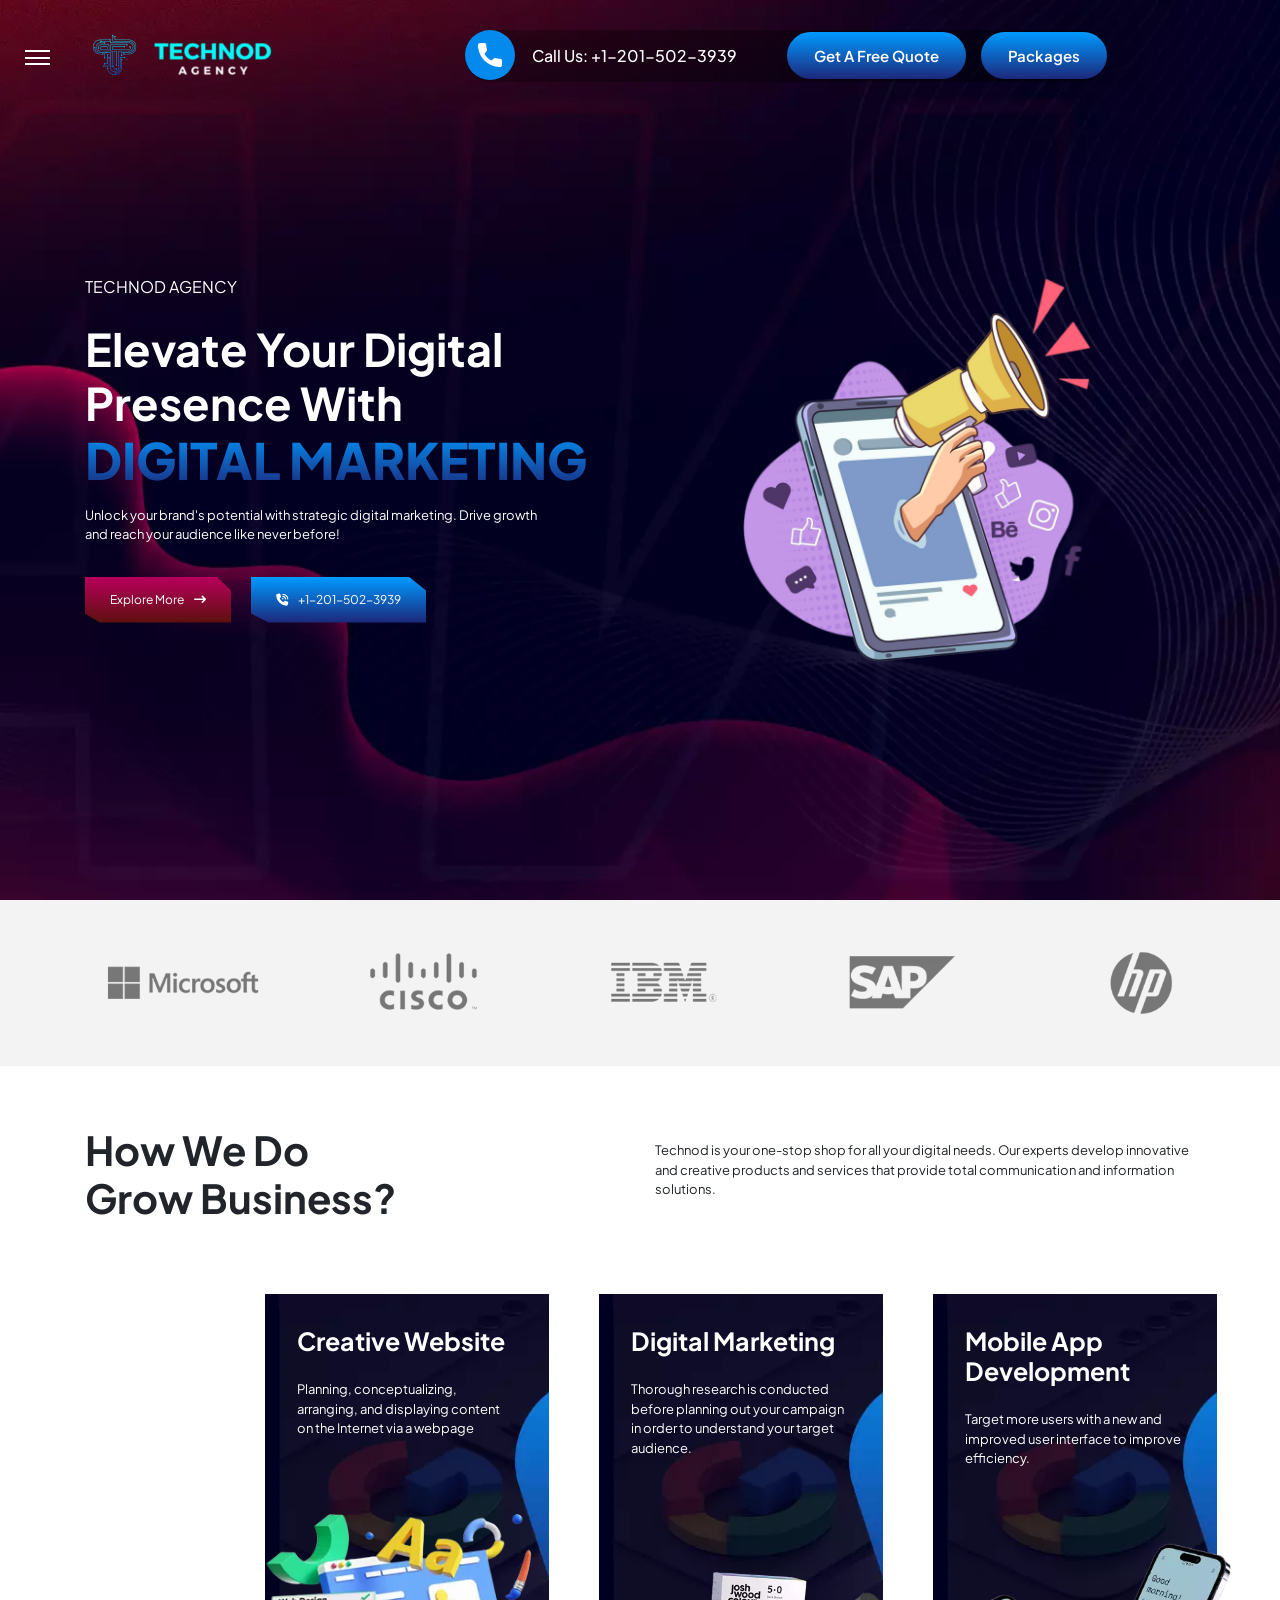
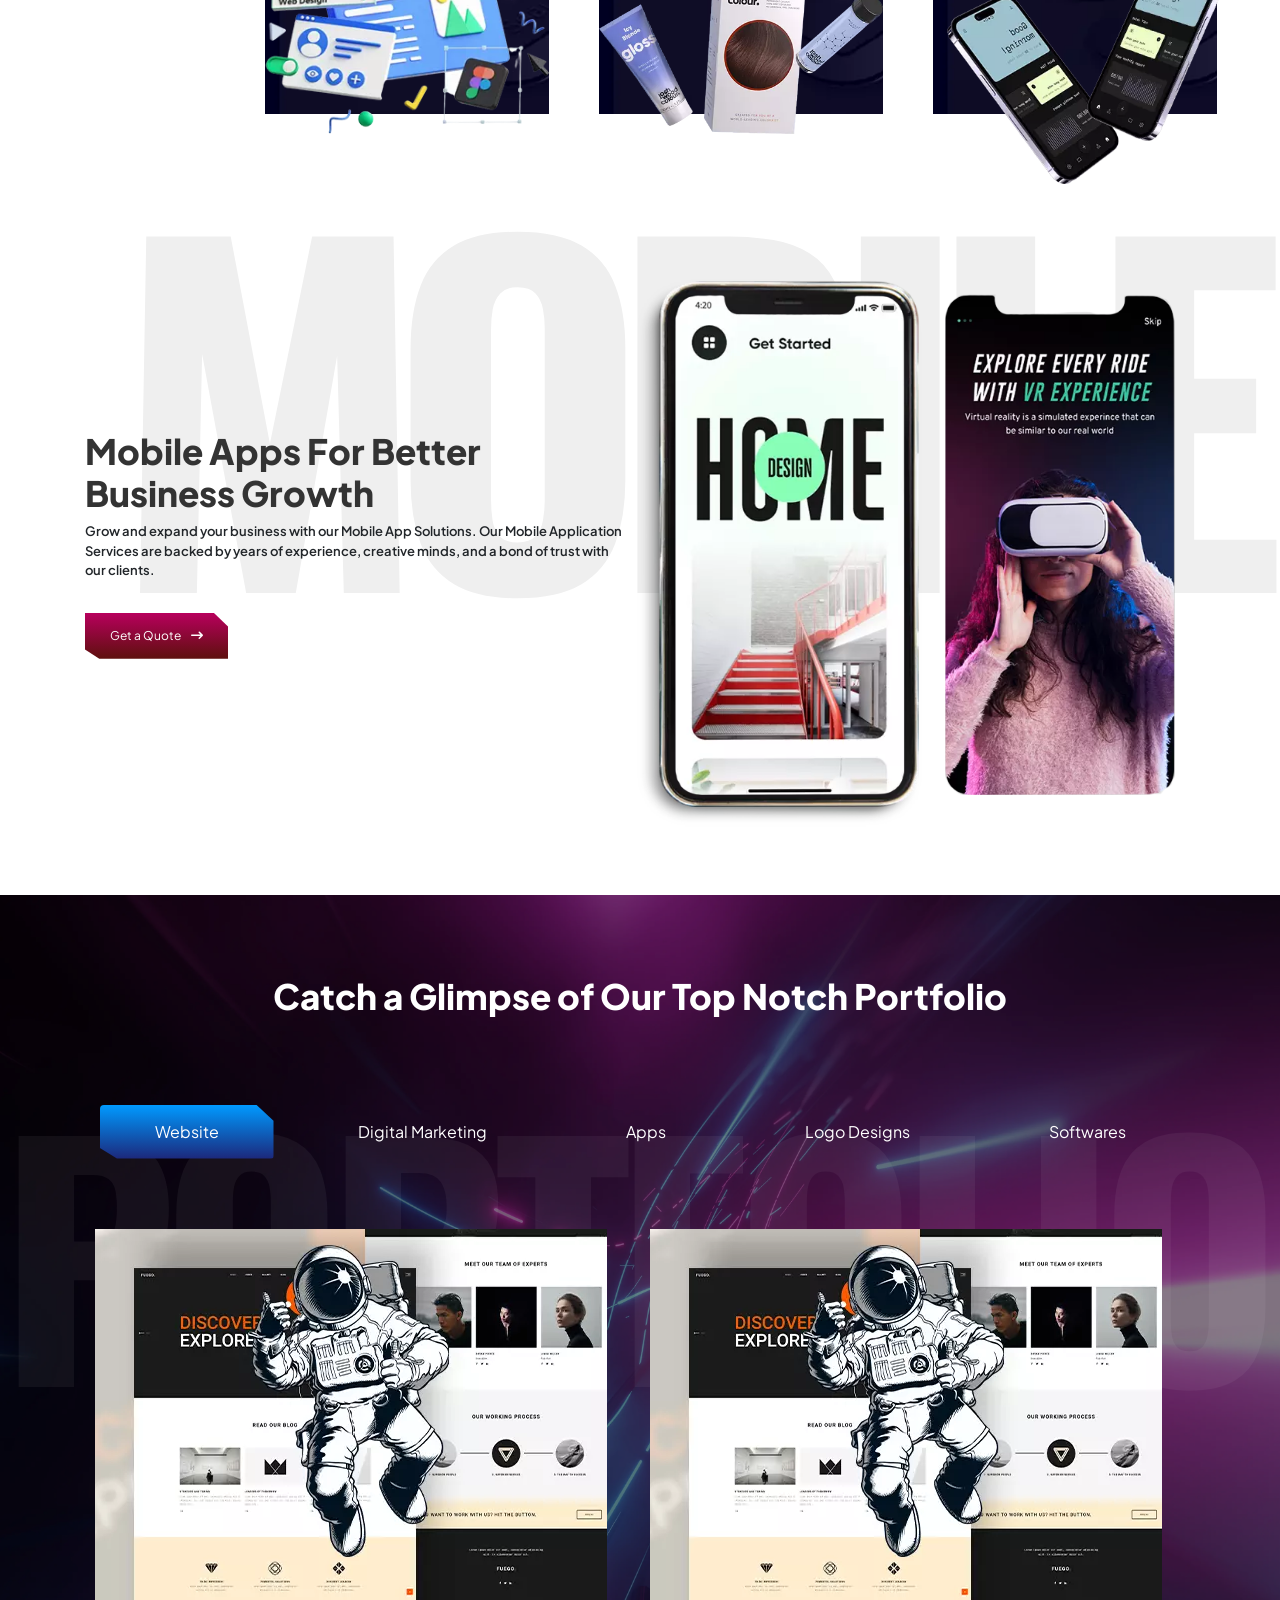
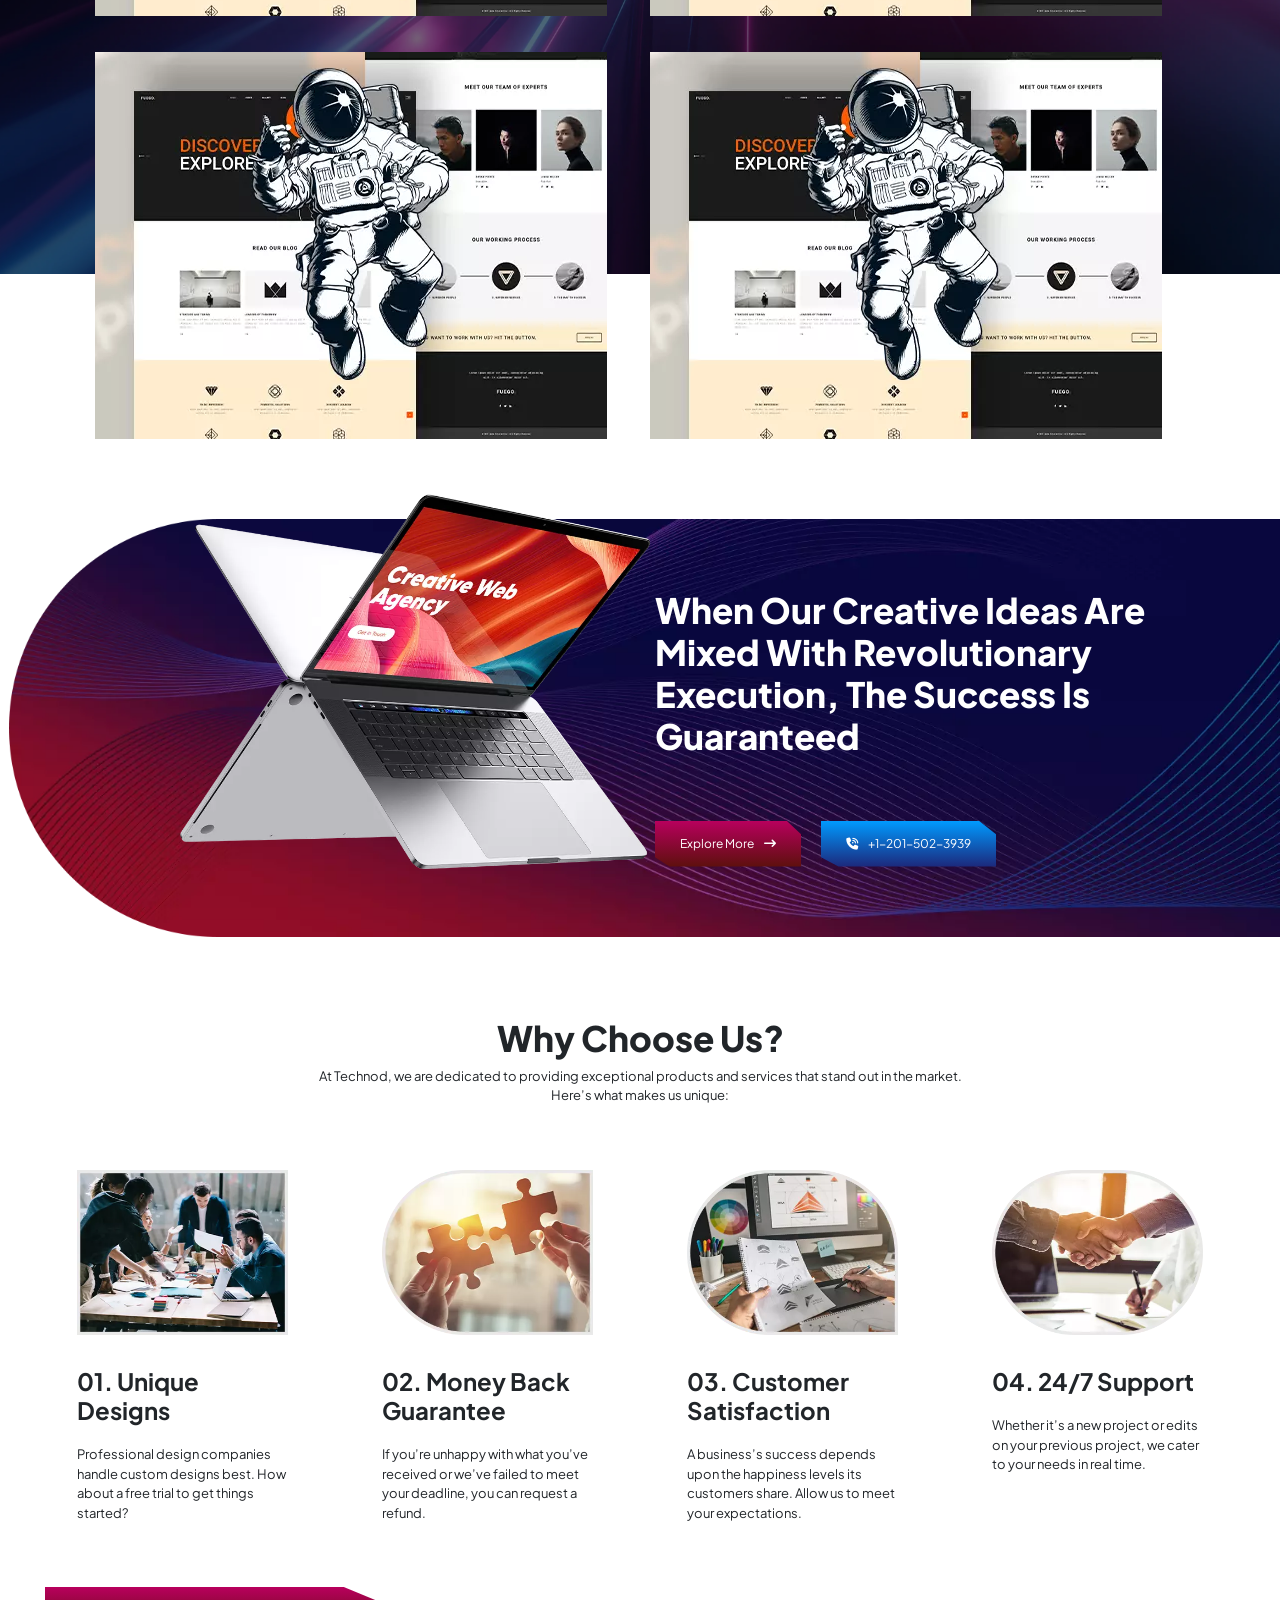
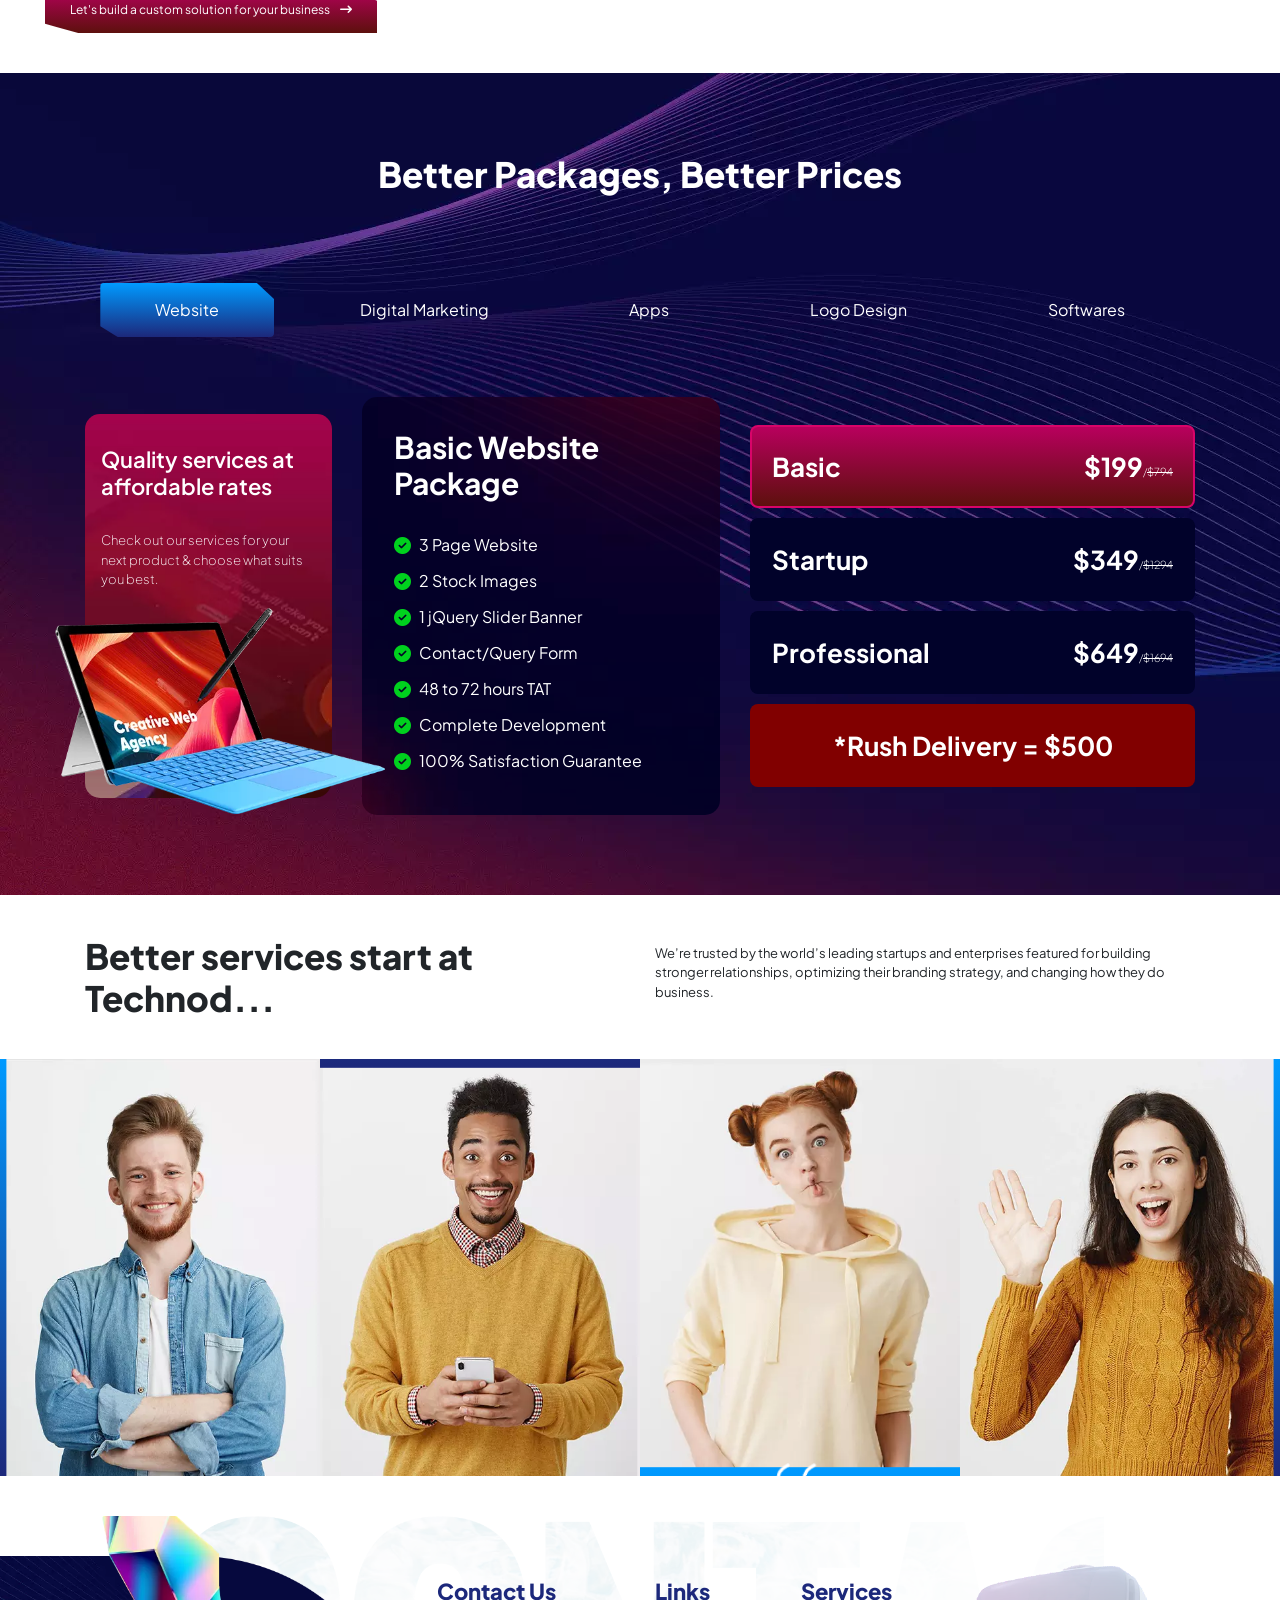
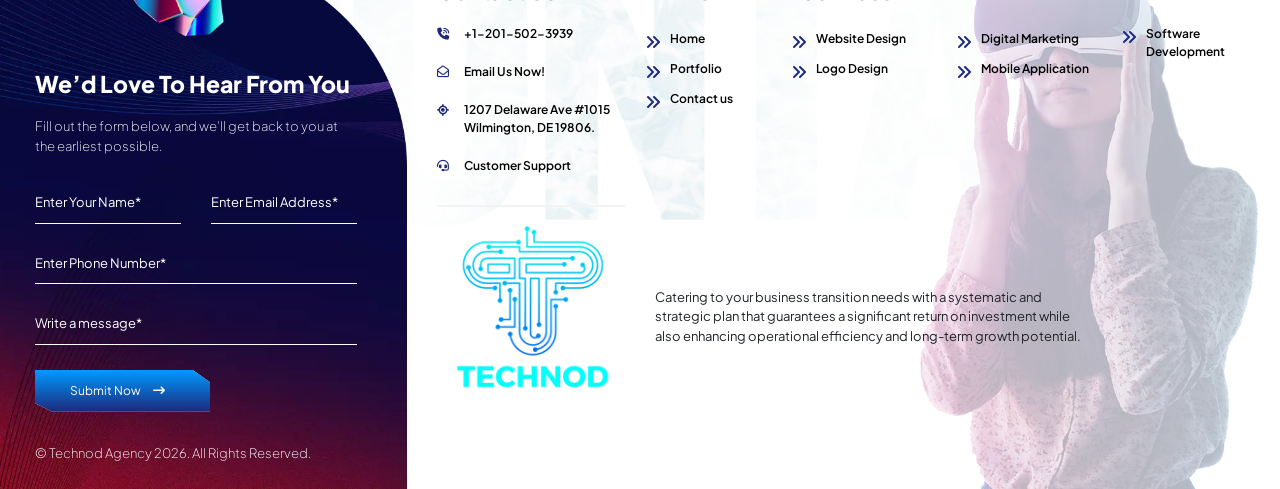
==== index.html @ edea7d81 "digital marketing" ====
<!doctype html>
<html lang="en">
<meta http-equiv="content-type" content="text/html;charset=UTF-8" /><!-- /Added by HTTrack -->
<head>
<title>Technod Agency</title>
<meta name="description" content="Website Design And Development Company, Hire web designers at an American Web Design Company to construct a productive, User-friendly website.">
<meta name="viewport" content="width=device-width, initial-scale=1, shrink-to-fit=no" />
<meta http-equiv="content-type" content="text/html;charset=UTF-8" />
<meta name="robots" content="index, follow" />
<meta property="og:image" content="assets/images/technod-logo.avif" />
<meta property="og:type" content>
<meta property="og:title" content>
<meta property="og:description" content>
<meta property="og:url" content>
<meta property="og:site_name" content>
<meta property="og:image:secure_url" content>
<meta name="twitter:card" content="summary_large_image">
<meta name="twitter:title" content>
<meta name="twitter:description" content>
<meta name="twitter:image" content>
<meta name="keywords" content="Website design, website designer, website designer , video creator" />
<meta name="description" content>
<meta name="facebook-domain-verification" content="0o4lyjkk93tu9bhr2py5kyq8amdugr" />
<meta name="dmca-site-verification" content="S0ZrVGE5VnVrcXQ4THc2MS9SL0xRUlhrbG9YTnNIVnd4bVdFREs0VjlHMD01" />
<meta name="google-site-verification" content="49bzK5K4j9wGQFp0pcrGyBq7iRobJonDcgs_nwtLXdM" />
<meta name="ip2loc" content="111.88.99.48">
<link rel="canonical" href="index.html">
<link rel="icon" href="assets/images/technod-logo.avif" />
<link rel="stylesheet" href="assets/css/bootstrap.min.css" rel="preload" as="style" />
<link rel="stylesheet" href="assets/css/slick-theme.css" rel="preload" as="style" />
<link rel="stylesheet" href="assets/css/slick.css" rel="preload" as="style" />
<link rel="stylesheet" href="assets/css/fancybox.css" rel="preload" as="style" />
<link rel="stylesheet" href="assets/font-icon/css/all.css" rel="preload" as="style" />
<link rel="stylesheet" href="../cdn.jsdelivr.net/npm/swiper%4010/swiper-bundle.min.css" rel="preload" as="style" />
<link rel="stylesheet" href="assets/css/style.css" rel="preload" as="style" />
<link rel="stylesheet" href="assets/css/responsive.css" rel="preload" as="style" />
<script type="71f5285c319add0b8d361bd7-text/javascript">
  setTimeout(function () {
    ! function (e, t, n, c, o, a, f);
  }, 10000);
  ! function (e, t, n, c, o, a, f) {
    e.fbq || (o = e.fbq = function () {
      o.callMethod ? o.callMethod.apply(o, arguments) : o.queue.push(arguments)
    }, e._fbq || (e._fbq = o), o.push = o, o.loaded = !0, o.version = "2.0", o.queue = [], (a = t
      .createElement(n)).async = !0, a.src = "../connect.facebook.net/en_US/fbevents.js", (f = t
      .getElementsByTagName(n)[0]).parentNode.insertBefore(a, f))
  }(window, document, "script"), fbq("init", "974655300096380"), fbq("track", "PageView");
</script>
<noscript>
  <img height="1" width="1" src="https://www.facebook.com/tr?id=974655300096380&amp;ev=PageView&amp;noscript=1">
</noscript>

<script async src="https://www.googletagmanager.com/gtag/js?id=AW-10777371203" type="71f5285c319add0b8d361bd7-text/javascript"></script>
<script type="71f5285c319add0b8d361bd7-text/javascript">
  window.dataLayer = window.dataLayer || [];

  function gtag() {
    dataLayer.push(arguments);
  }
  gtag('js', new Date());
  gtag('config', 'AW-10777371203');
</script>
<script type="71f5285c319add0b8d361bd7-text/javascript">
  gtag('config', 'AW-10777371203/xKo7CLyYjZsZEMPEhpMo', {
    'phone_conversion_number': '+1-332-282-5383'
  });
</script>
<script id="ze-snippet" src="../static.zdassets.com/ekr/snippet087b.js?key=eb785f37-b050-4ab4-956a-acb5a6c7b721" type="71f5285c319add0b8d361bd7-text/javascript">
</script>
<script type="71f5285c319add0b8d361bd7-text/javascript">
  setTimeout(function () {
    zE(function () {
      zE.activate();
    });
  }, 3000);
</script>
<script type="71f5285c319add0b8d361bd7-text/javascript">
  window.$zopim || function (a, d) {
      var b = $zopim = function (a) {
          b._.push(a)
        },
        c = b.s = a.createElement(d);
      a = a.getElementsByTagName(d)[0];
      b.set = function (a) {
        b.set._.push(a)
      };
      b._ = [];
      b.set._ = [];
      c.async = !0;
      c.setAttribute("charset", "utf-8");
      c.src = "";
      b.t = +new Date;
      c.type = "text/javascript";
      a.parentNode.insertBefore(c, a)
    }
    (document, "script");

  $zopim(function () {
    function a(a) {
      1 <= a && $zopim.livechat.window.show()
    }
    $zopim.livechat.setOnUnreadMsgs(a)
  });
</script>
<script type="71f5285c319add0b8d361bd7-text/javascript">
  function setButtonURL() {
    $zopim.livechat.window.show();
  }

  function toggleChat() {
    $zopim.livechat.window.show();
  }
</script>

<script type="71f5285c319add0b8d361bd7-text/javascript">
  (function (w, d, s, l, i) {
    w[l] = w[l] || [];
    w[l].push({
      'gtm.start': new Date().getTime(),
      event: 'gtm.js'
    });
    var f = d.getElementsByTagName(s)[0],
      j = d.createElement(s),
      dl = l != 'dataLayer' ? '&l=' + l : '';
    j.async = true;
    j.src =
      '../www.googletagmanager.com/gtm5445.html?id=' + i + dl;
    f.parentNode.insertBefore(j, f);
  })(window, document, 'script', 'dataLayer', 'GTM-NLGVC8BX');
</script>
<script type="71f5285c319add0b8d361bd7-text/javascript">
  (function (w, d, t, r, u) {
    var f, n, i;
    w[u] = w[u] || [], f = function () {
        var o = {
          ti: "187114852",
          enableAutoSpaTracking: true
        };
        o.q = w[u], w[u] = new UET(o), w[u].push("pageLoad")
      },
      n = d.createElement(t), n.src = r, n.async = 1, n.onload = n.onreadystatechange = function () {
        var s = this.readyState;
        s && s !== "loaded" && s !== "complete" || (f(), n.onload = n.onreadystatechange = null)
      },
      i = d.getElementsByTagName(t)[0], i.parentNode.insertBefore(n, i)
  })
  (window, document, "script", "../bat.bing.com/bat.js", "uetq");
</script>
<script type="71f5285c319add0b8d361bd7-text/javascript"> (function(w,d,t,r,u) { var f,n,i; w[u]=w[u]||[],f=function() { var o={ti:"211014204", enableAutoSpaTracking: true}; o.q=w[u],w[u]=new UET(o),w[u].push("pageLoad") }, n=d.createElement(t),n.src=r,n.async=1,n.onload=n.onreadystatechange=function() { var s=this.readyState; s&&s!=="loaded"&&s!=="complete"||(f(),n.onload=n.onreadystatechange=null) }, i=d.getElementsByTagName(t)[0],i.parentNode.insertBefore(n,i) }) (window,document,"script","../bat.bing.com/bat.js","uetq"); </script>

<meta name="DC.title" content="Website Design And Development Company" />
<meta name="geo.region" content="US" />
<meta name="geo.position" content="39.78373;-100.445882" />
<meta name="ICBM" content="39.78373, -100.445882" />

<meta name="DC.title" content="Website Design And Development Company" />
<meta name="geo.region" content="US-NY" />
<meta name="geo.position" content="39.78373;-100.445882" />
<meta name="ICBM" content="39.78373, -100.445882" />

<meta name="DC.title" content="Website Design And Development Company" />
<meta name="geo.region" content="US-NY" />
<meta name="geo.placename" content="Baldwin" />
<meta name="geo.position" content="39.78373;-100.445882" />
<meta name="ICBM" content="39.78373, -100.445882" />

<script type="application/ld+json">
        {
            "@context": "https://schema.org/",
            "@type": "WebSite",
            "name": "Website Design And Development Company | American Web Builders",
            "url": "https://www.americanwebbuilders.com/",
            "potentialAction": {
                "@type": "SearchAction",
                "target": "https://www.americanwebbuilders.com/search?q={search_term_string}",
                "query-input": "required name=search_term_string"
            }
        }
    </script>

<script type="application/ld+json">
        {
            "@context": "https://schema.org",
            "@type": "Organization",
            "name": "Website Design And Development Company | American Web Builders",
            "url": "https://www.americanwebbuilders.com/",
            "logo": "https://www.americanwebbuilders.com/assets/images/logo.webp"
        }
    </script>

<script type="application/ld+json">
        {
            "@context": "https://schema.org",
            "@type": "LocalBusiness",
            "name": "Website Design And Development Company | American Web Builders",
            "image": "",
            "@id": "",
            "url": "https://www.americanwebbuilders.com/",
            "telephone": "+1-201-502-3939",
            "address": {
                "@type": "PostalAddress",
                "streetAddress": "1595 Grand Avenue North",
                "addressLocality": "Baldwin",
                "addressRegion": "NY",
                "postalCode": "11510",
                "addressCountry": "US"
            },
            "geo": {
                "@type": "GeoCoordinates",
                "latitude": 40.6711523,
                "longitude": -73.6105192
            }
        }
    </script>

<script type="application/ld+json">
        {
            "@context": "https://schema.org/",
            "@type": "Product",
            "name": "Website Design And Development Company | American Web Builders",
            "image": "",
            "description": "Website Design And Development Company, Hire web designers at an American web design company to construct a productive, user-friendly website.",
            "brand": {
                "@type": "Brand",
                "name": "American Web Builders"
            },
            "aggregateRating": {
                "@type": "AggregateRating",
                "ratingValue": "4.6",
                "ratingCount": "682"
            }
        }
    </script>
</head>
<body>

<noscript><iframe src="https://www.googletagmanager.com/ns.html?id=GTM-NLGVC8BX"
height="0" width="0" style="display:none;visibility:hidden"></iframe></noscript>
 





<script type="71f5285c319add0b8d361bd7-text/javascript">var script = document.createElement('script');
      script.async = true; script.type = 'text/javascript';
      var target = '../www.clickcease.com/monitor/stat.js';
      script.src = target;var elem = document.head;elem.appendChild(script);
      </script>
<noscript>
      <a href='https://www.clickcease.com/' rel='nofollow'><img src='https://monitor.clickcease.com/' alt='ClickCease'/></a>
      </noscript>

<nav>
<div class="side-bar closed">
<div class="side-bar-logo">
<a class href="index.html"><img src="assets/images/technod-logo.avif" alt="Loading Logo Image...."></a>
</div>
<div class="side-bar-menu">
<ul>
<li><a href="index.html">Home</a></li>
<li>
<a href="javascript:;">Services <i class="fa-solid fa-plus"></i></a>
<ul class="menu_dropdown">
<li><a href="website-development-services.html">Website Development</a></li>
<li><a href="digital-marketing-services.html">Digital Marketing</a></li>
<li><a href="mobile-application-development.html">Mobile Application</a></li>
<li><a href="logo-design-agency.html">Logo Design</a></li>
<li><a href="branding-services.html">Software Development</a></li>

</ul>
</li>
<li><a href="portfolio.html">Portfolio</a></li>
<li><a href="contact-us.html">Contact us</a></li>
</ul>
</div>
<div class="side-bar-footer">
  <h5>Follow Us:</h5>
  <ul>
  <li>
  <a target="_blank" href="#" aria-hidden="true">
  <i class="fa-brands fa-facebook-f"></i></a>
  </li>
  <li>
  <a target="_blank" href="#" aria-hidden="true">
  <i class="fa-brands fa-instagram"></i></a>
  </li>
  <li>
  <a target="_blank" href="#" aria-hidden="true">
  <i class="fa-brands fa-linkedin-in"></i></a>
  </li>
  </ul>
  <p>
    © Technod Agency <script type="71f5285c319add0b8d361bd7-text/javascript">
    document.write(new Date().getFullYear());
    </script>,<br>All Rights Reserved.
    </p>
  </div>
</div>
<button class="side-bar-button">
<span>Menu</span>
</button>
</nav>
<div class="header" id="header">
<div class="container">
<div class="row align-items-center">
<div class="col-sm-12 col-md-4 col-lg-4">
<div class="logo">
<a href="index.html"><img src="assets/images/menu-logo-2.png" alt="Loading Logo Image..." id="imgLogo"></a>
</div>
</div>
<div class="col-sm-12 col-md-8 col-lg-8">
<div class="head_menu">
<a class="head_btn1" href="tel:+1-201-502-3939"><span>Call Us:</span>
+1-201-502-3939</a>
<a class="head_btn2 popup-btn" href="javascript:;">Get a Free Quote</a>&nbsp;&nbsp;&nbsp;&nbsp;
<a class="head_btn2 popup-btn" href="#">Packages</a>
</div>
</div>
</div>
</div>
</div> <div class="banner">
<div class="banner_item">
<div class="banner_inner box_1">
<div class="container">
<div class="row">
<div class="col-sm-12 col-md-8">
<h4>Technod Agency</h4>
<h1>Elevate Your Digital<br>Presence with<br><span>Creative Websites</span></h1>
<p>We streamline your website for the results you want to achieve for a better<span>future.
Let’s get digital!</span></p>
<div class="combo_btn"><a href="javascript:;" class="btn1 popup-btn">Explore More<i class="fa-solid fa-arrow-right-long"></i></a><a href="tel:+1-201-502-3939" class="btn2"><i class="fa-solid fa-phone-volume"></i>+1-201-502-3939</a></div>
</div>
</div>
</div>
</div>
<div class="banner_inner box_2">
<div class="container">
<div class="row">
<div class="col-sm-12 col-md-8">
<h4>Technod Agency</h4>
<h1>Elevate Your Digital<br>Presence with<br><span>Digital Marketing</span></h1>
<p>Unlock your brand's potential with strategic digital marketing. Drive growth <span>and reach your audience like never before!</span></p>
<div class="combo_btn"><a href="branding-services.html" class="btn1">Explore More<i class="fa-solid fa-arrow-right-long"></i></a><a href="tel:+1-201-502-3939" class="btn2"><i class="fa-solid fa-phone-volume"></i>+1-201-502-3939</a></div>
</div>
</div>
</div>
</div>
<div class="banner_inner box_3">
<div class="container">
<div class="row">
<div class="col-sm-12 col-md-8">
<h4>Technod Agency</h4>
<h1>Elevate Your Digital<br>Presence with<br><span>Creative App</span></h1>
<p>Transform your ideas into intuitive and innovative apps. <span>Elevate your business with seamless digital solutions!</span></p>
<div class="combo_btn"><a href="e-commerce-website-design.html" class="btn1">Explore More<i class="fa-solid fa-arrow-right-long"></i></a><a href="tel:+1-201-502-3939" class="btn2"><i class="fa-solid fa-phone-volume"></i>+1-201-502-3939</a></div>
</div>
</div>
</div>
</div>
<div class="banner_inner box_4">
<div class="container">
<div class="row">
<div class="col-sm-12 col-md-8">
<h4>Technod Agency</h4>
<h1>Elevate Your Digital<br>Presence with<br><span>Creative Logo</span></h1>
<p>Craft a powerful brand identity with our bespoke logo design services. <span>Let’s make your mark memorable!</span></p>
<div class="combo_btn"><a href="logo-design-agency.html" class="btn1">Explore More<i class="fa-solid fa-arrow-right-long"></i></a><a href="tel:+1-201-502-3939" class="btn2"><i class="fa-solid fa-phone-volume"></i>+1-201-502-3939</a></div>
</div>
</div>
</div>
</div>
<div class="banner_inner box_5">
<div class="container">
<div class="row">
<div class="col-sm-12 col-md-8">
<h4>Technod Agency</h4>
<h1>Elevate Your Digital<br>Presence with<br><span>Software Development</span></h1>
<p>Build custom software tailored to your needs. Streamline<span>  operations and stay ahead with cutting-edge technology!</span></p>
<div class="combo_btn"><a href="search-engine-optimization-services.html" class="btn1">Explore
More<i class="fa-solid fa-arrow-right-long"></i></a><a href="tel:+1-201-502-3939" class="btn2"><i class="fa-solid fa-phone-volume"></i>+1-201-502-3939</a></div>
</div>
</div>
</div>
</div>
</div>
</div>
<div class="section2">
<div class="container">
<div class="sec2_item">
<div class="sec_box">
<div class="row">
<div class="col-md-12"><img loading="lazy" src="assets/images/companies-1.webp" alt="Loading Image..."></div>
</div>
</div>
<div class="sec_box">
<div class="row">
<div class="col-md-12"><img loading="lazy" src="assets/images/companies-2.webp" alt="Loading Image..."></div>
</div>
</div>
</div>
</div>
</div>
<div class="section3">
<div class="container">
<div class="sec3_head">
<div class="row align-items-center">
<div class="col-sm-12 col-md-6">
<div class="sec3_left">
<h2>How We Do<br>Grow Business?</h2>
</div>
</div>
<div class="col-sm-12 col-md-6">
<div class="sec3_right">
<p>Technod is your one-stop shop for all your digital needs. Our experts develop innovative and creative products and services that provide
 total communication and information solutions.</p>
</div>
</div>
</div>
</div>
</div>
<div class="container-fluid">
<div class="sec3_content">
<div class="row">
<div class="col-sm-12 col-md-12">
<div class="sec3_box">
<div class="sec3_item item1">
<h4>Creative Website </h4>
<p>Planning, conceptualizing, arranging, and displaying content on the Internet via a
webpage</p><img loading="lazy" src="assets/images/sec3_item1_1.webp" alt="Loading Image...">
</div>
<div class="sec3_item item2">
<h4>Digital Marketing</h4>
<p>Thorough research is conducted before planning out your campaign in order to understand your target audience.</p><img loading="lazy" src="assets/images/sec3_item2_1.webp" alt="Loading Image...">
</div>
<div class="sec3_item item3">
<h4>Mobile App Development</h4>
<p>Target more users with a new and improved user interface to improve efficiency.</p>
<img loading="lazy" src="assets/images/sec3_item3_1.webp" alt="Loading Image...">
</div>
<div class="sec3_item item4">
<h4>Logo Design</h4>
<p>Craft a powerful brand identity with our bespoke logo design services. </p><img loading="lazy" src="assets/images/box_4.webp" alt="Loading Image...">
</div>
<div class="sec3_item item4">
  <h4>Software Development</h4>
  <p>Build custom software tailored to your needs. </p><img loading="lazy" src="assets/images/software.png" alt="Loading Image...">
  </div>
</div>
</div>
</div>
</div>
</div>
</div>
<div class="section4">
<div class="container">
<div class="row align-items-center">
<div class="col-sm-12 col-md-6">
<div class="sec4_left">
<div class="item item1">
<h3>Mobile Apps For Better Business Growth</h3>
<p>Grow and expand your business with our Mobile App Solutions. Our Mobile Application
Services
are backed by years of experience, creative minds, and a bond of trust with our clients.
</p>
<div class="combo_btn"><a href="javascript:;" class="btn1 popup-btn">Get a Quote<i class="fa-solid fa-arrow-right-long"></i></a></div>
</div>
</div>
</div>
<div class="col-sm-12 col-md-6">
<div class="sec4_right">
<div class="item item1"><img loading="lazy" src="assets/images/sec4_right_item1.webp" alt="Loading Image..."></div>
<div class="item item2"><img loading="lazy" src="assets/images/sec4_right_item2.webp" alt="Loading Image..."></div>
<div class="item item3"><img loading="lazy" src="assets/images/sec4_right_item3.webp" alt="Loading Image..."></div>
</div>
</div>
</div>
</div>
</div>
<div class="section5">
<div class="container">
<div class="sec5_head">
<div class="row">
<div class="col-md-12">
<h3>Catch a Glimpse of Our Top Notch Portfolio</h3>
</div>
</div>
</div>
<div class="sec5_content">
<div class="row">
<div class="col-sm-12">
<ul class="nav nav-pills" id="pills-tab" role="tablist">
<li class="nav-item" role="presentation"><button class="nav-link active" id="pills-website-tab" data-toggle="pill" data-target="#pills-website" type="button" role="tab" aria-controls="pills-website" aria-selected="true">Website</button></li>
<li class="nav-item" role="presentation"><button class="nav-link" id="pills-digital-tab" data-toggle="pill" data-target="#pills-digital" type="button" role="tab" aria-controls="pills-digital" aria-selected="false">Digital Marketing</button></li>
<li class="nav-item" role="presentation"><button class="nav-link" id="pills-app-tab" data-toggle="pill" data-target="#pills-app" type="button" role="tab" aria-controls="pills-app" aria-selected="false">Apps</button></li>
<li class="nav-item" role="presentation"><button class="nav-link" id="pills-logo-tab" data-toggle="pill" data-target="#pills-logo" type="button" role="tab" aria-controls="pills-logo" aria-selected="false">Logo Designs</button></li>
<li class="nav-item" role="presentation"><button class="nav-link" id="pills-software-tab" data-toggle="pill" data-target="#pills-software" type="button" role="tab" aria-controls="pills-software" aria-selected="false">Softwares</button></li>
</ul>
<div class="tab-content" id="pills-tabContent">
  <!-- website start -->
<div class="tab-pane fade show active" id="pills-website" role="tabpanel" aria-labelledby="pills-website-tab">
<div class="sec5_portfolio">
<div class="sec5_box1 box">
<div class="item"><a href="assets/images/1-web.jpg" data-fancybox="images-preview"><img loading="lazy" src="assets/images/portfolio/website/thumb/1.webp" alt="Loading Image..."></a></div>
<div class="item"><a href="assets/images/2-web.jpg" data-fancybox="images-preview"><img loading="lazy" src="assets/images/portfolio/website/thumb/1.webp" alt="Loading Image..."></a></div>
<div class="item"><a href="assets/images/3-web.jpg" data-fancybox="images-preview"><img loading="lazy" src="assets/images/portfolio/website/thumb/1.webp" alt="Loading Image..."></a></div>
<div class="item"><a href="assets/images/4-web.webp" data-fancybox="images-preview"><img loading="lazy" src="assets/images/portfolio/website/thumb/1.webp" alt="Loading Image..."></a></div>
<div class="item"><a href="assets/images/5-web.webp" data-fancybox="images-preview"><img loading="lazy" src="assets/images/portfolio/website/thumb/1.webp" alt="Loading Image..."></a></div>
<div class="item"><a href="assets/images/6-web.webp" data-fancybox="images-preview"><img loading="lazy" src="assets/images/portfolio/website/thumb/1.webp" alt="Loading Image..."></a></div>
<div class="item"><a href="assets/images/7-web.webp" data-fancybox="images-preview"><img loading="lazy" src="assets/images/portfolio/website/thumb/1.webp" alt="Loading Image..."></a></div>
<div class="item"><a href="assets/images/8-web.webp" data-fancybox="images-preview"><img loading="lazy" src="assets/images/portfolio/website/thumb/1.webp" alt="Loading Image..."></a></div>
</div>
<div class="sec5_box2 mt-3 box">
  <div class="item"><a href="assets/images/9-web.webp" data-fancybox="images-preview"><img loading="lazy" src="assets/images/portfolio/website/thumb/1.webp" alt="Loading Image..."></a></div>
  <div class="item"><a href="assets/images/10-web.webp" data-fancybox="images-preview"><img loading="lazy" src="assets/images/portfolio/website/thumb/1.webp" alt="Loading Image..."></a></div>
  <div class="item"><a href="assets/images/11-web.webp" data-fancybox="images-preview"><img loading="lazy" src="assets/images/portfolio/website/thumb/1.webp" alt="Loading Image..."></a></div>
  <div class="item"><a href="assets/images/12-web.webp" data-fancybox="images-preview"><img loading="lazy" src="assets/images/portfolio/website/thumb/1.webp" alt="Loading Image..."></a></div>
  <div class="item"><a href="assets/images/13-web.webp" data-fancybox="images-preview"><img loading="lazy" src="assets/images/portfolio/website/thumb/1.webp" alt="Loading Image..."></a></div>
  <div class="item"><a href="assets/images/14-web.webp" data-fancybox="images-preview"><img loading="lazy" src="assets/images/portfolio/website/thumb/1.webp" alt="Loading Image..."></a></div>
  <div class="item"><a href="assets/images/15-web.webp" data-fancybox="images-preview"><img loading="lazy" src="assets/images/portfolio/website/thumb/1.webp" alt="Loading Image..."></a></div>
  <div class="item"><a href="assets/images/16-web.jpg" data-fancybox="images-preview"><img loading="lazy" src="assets/images/portfolio/website/thumb/1.webp" alt="Loading Image..."></a></div>
</div>
</div>
<!-- <div class="sec5_link"><a class="btn2" href="website-design-services/index.html">VIEW ALL
PORTFOLIO</a>
</div> -->
</div>
<!-- website end -->

<!-- digital marketing start -->
<div class="tab-pane fade" id="pills-digital" role="tabpanel" aria-labelledby="pills-digital-tab">
<div class="sec5_portfolio">
<div class="sec5_box1 box">
<div class="item"><a href="assets/images/digital-marketing/1.webp" data-fancybox="images-preview"><img loading="lazy" src="assets/images/digital-marketing/1.webp" alt="Loading Image..."></a></div>
<div class="item"><a href="assets/images/digital-marketing/2.webp" data-fancybox="images-preview"><img loading="lazy" src="assets/images/digital-marketing/2.webp" alt="Loading Image..."></a></div>
<div class="item"><a href="assets/images/digital-marketing/3.webp" data-fancybox="images-preview"><img loading="lazy" src="assets/images/digital-marketing/3.webp" alt="Loading Image..."></a></div>
</div>
<div class="sec5_box2 mt-3 box">
<div class="item"><a href="assets/images/digital-marketing/4.webp" data-fancybox="images-preview"><img loading="lazy" src="assets/images/digital-marketing/4.webp" alt="Loading Image..."></a></div>
<div class="item"><a href="assets/images/digital-marketing/5.webp" data-fancybox="images-preview"><img loading="lazy" src="assets/images/digital-marketing/5.webp" alt="Loading Image..."></a></div>
<div class="item"><a href="assets/images/digital-marketing/6.webp" data-fancybox="images-preview"><img loading="lazy" src="assets/images/digital-marketing/6.webp" alt="Loading Image..."></a></div>
</div>
</div>
<!-- <div class="sec5_link"><a class="btn2" href="e-commerce-website-design.html">VIEW ALL
PORTFOLIO</a>
</div> -->
</div>
<!-- digital marketing end -->

<!-- app start -->
<div class="tab-pane fade" id="pills-app" role="tabpanel" aria-labelledby="pills-app-tab">
<div class="sec5_portfolio">
<div class="sec5_box1 box">
<div class="item"><a href="assets/images/mobile-application/1.png" data-fancybox="images-preview"><img loading="lazy" src="assets/images/mobile-application/1.png" height="400px" alt="Loading Image..."></a></div>
<div class="item"><a href="assets/images/mobile-application/2.png" data-fancybox="images-preview"><img loading="lazy" src="assets/images/mobile-application/2.png" height="400px" alt="Loading Image..."></a></div>
<div class="item"><a href="assets/images/mobile-application/3.png" data-fancybox="images-preview"><img loading="lazy" src="assets/images/mobile-application/3.png" height="400px" alt="Loading Image..."></a></div>
<div class="item"><a href="assets/images/mobile-application/4.png" data-fancybox="images-preview"><img loading="lazy" src="assets/images/mobile-application/4.png" height="400px" alt="Loading Image..."></a></div>
<div class="item"><a href="assets/images/mobile-application/5.jpg" data-fancybox="images-preview"><img loading="lazy" src="assets/images/mobile-application/5.jpg" height="400px" alt="Loading Image..."></a></div>
<div class="item"><a href="assets/images/mobile-application/6.jpg" data-fancybox="images-preview"><img loading="lazy" src="assets/images/mobile-application/6.jpg" height="400px" alt="Loading Image..."></a></div>

</div>
<div class="sec5_box2 mt-3 box">
  <div class="item"><a href="assets/images/mobile-application/7.webp" data-fancybox="images-preview"><img loading="lazy" src="assets/images/mobile-application/7.webp" height="400px" alt="Loading Image..."></a></div>
  <div class="item"><a href="assets/images/mobile-application/8.jpg" data-fancybox="images-preview"><img loading="lazy" src="assets/images/mobile-application/8.jpg" height="400px" alt="Loading Image..."></a></div>
  <div class="item"><a href="assets/images/mobile-application/9.png" data-fancybox="images-preview"><img loading="lazy" src="assets/images/mobile-application/9.png" height="400px" alt="Loading Image..."></a></div>
  <div class="item"><a href="assets/images/mobile-application/10.webp" data-fancybox="images-preview"><img loading="lazy" src="assets/images/mobile-application/10.webp" height="400px" alt="Loading Image..."></a></div>
  <div class="item"><a href="assets/images/mobile-application/11.jpg" data-fancybox="images-preview"><img loading="lazy" src="assets/images/mobile-application/11.jpg" height="400px" alt="Loading Image..."></a></div>
  <div class="item"><a href="assets/images/mobile-application/12.jpg" data-fancybox="images-preview"><img loading="lazy" src="assets/images/mobile-application/12.jpg" height="400px" alt="Loading Image..."></a></div>

</div>
</div>
<!-- <div class="sec5_link"><a class="btn2" href="website-design-services/index.html">VIEW ALL
PORTFOLIO</a>
</div> -->
</div>
<!-- app end -->

<!-- logo start -->  
<div class="tab-pane fade" id="pills-logo" role="tabpanel" aria-labelledby="pills-logo-tab">
<div class="sec5_portfolio">
<div class="sec5_box1 box">
<div class="item item1"><a href="assets/images/logo-design/1.jpg" data-fancybox="images-preview"><img loading="lazy" src="assets/images/logo-design/1.jpg" height="400px" alt="Loading Image...">
<!-- <img loading="lazy" class="sec5_box_img sec5_box_logo_img1" src="#" alt="Loading Image..."> -->
</a></div>
<div class="item item2"><a href="assets/images/logo-design/2.jpg" data-fancybox="images-preview"><img loading="lazy" src="assets/images/logo-design/2.jpg" height="400px" alt="Loading Image..."></a></div>
<div class="item item3"><a href="assets/images/logo-design/3.jpg" data-fancybox="images-preview"><img loading="lazy" src="assets/images/logo-design/3.jpg" height="400px" height="400px" alt="Loading Image..."></a></div>
<div class="item item4"><a href="assets/images/logo-design/4.jpg" data-fancybox="images-preview"><img loading="lazy" src="assets/images/logo-design/4.jpg" height="400px" alt="Loading Image..."></a></div>
<div class="item item5"><a href="assets/images/logo-design/5.jpg" data-fancybox="images-preview"><img loading="lazy" src="assets/images/logo-design/5.jpg" height="400px" alt="Loading Image..."></a></div>
<div class="item item6"><a href="assets/images/logo-design/6.jpg" data-fancybox="images-preview"><img loading="lazy" src="assets/images/logo-design/6.jpg" height="400px" alt="Loading Image..."></a></div>

</div>
<div class="sec5_box2 mt-3 box">
<div class="item item7"><a href="assets/images/logo-design/7.jpg" data-fancybox="images-preview"><img loading="lazy" src="assets/images/logo-design/7.jpg" height="400px" alt="Loading Image..."></a></div>
<div class="item item8"><a href="assets/images/logo-design/8.jpg" data-fancybox="images-preview"><img loading="lazy" src="assets/images/logo-design/8.jpg" height="400px" alt="Loading Image..."></a></div>
<div class="item item9"><a href="assets/images/logo-design/9.jpg" data-fancybox="images-preview"><img loading="lazy" src="assets/images/logo-design/9.jpg" height="400px" alt="Loading Image..."></a></div>
<div class="item item10"><a href="assets/images/logo-design/10.jpg" data-fancybox="images-preview"><img loading="lazy" src="assets/images/logo-design/10.jpg" height="400px" alt="Loading Image..."></a></div>
<div class="item item11"><a href="assets/images/logo-design/11.jpg" data-fancybox="images-preview"><img loading="lazy" src="assets/images/logo-design/11.jpg" height="400px" alt="Loading Image..."></a></div>
<div class="item item12"><a href="assets/images/logo-design/12.jpg" data-fancybox="images-preview"><img loading="lazy" src="assets/images/logo-design/12.jpg" height="400px" alt="Loading Image..."></a></div>

</div>
</div>
<!-- <div class="sec5_link"><a class="btn2" href="logo-design-agency.html">VIEW ALL PORTFOLIO</a>
</div> -->
</div>
<!-- logo end -->

<!-- software start -->
<div class="tab-pane fade" id="pills-software" role="tabpanel" aria-labelledby="pills-software-tab">
<div class="sec5_portfolio">
<div class="sec5_box1 box">
<div class="item"><a href="assets/images/portfolio/branding/1.webp" data-fancybox="images-preview"><img loading="lazy" src="assets/images/portfolio/branding/1.webp" alt="Loading Image...">
<img loading="lazy" class="sec5_box_img sec5_box_brand_img1" src="assets/images/portfolio/branding/thumb/01.webp" alt="Loading Image..."></a></div>
<div class="item"><a href="assets/images/portfolio/branding/2.webp" data-fancybox="images-preview"><img loading="lazy" src="assets/images/portfolio/branding/2.webp" alt="Loading Image...">
<img loading="lazy" class="sec5_box_img sec5_box_brand_img2" src="assets/images/portfolio/branding/thumb/02.webp" alt="Loading Image..."></a></div>
<div class="item"><a href="assets/images/portfolio/branding/3.webp" data-fancybox="images-preview"><img loading="lazy" src="assets/images/portfolio/branding/3.webp" alt="Loading Image...">
<img loading="lazy" class="sec5_box_img sec5_box_brand_img3" src="assets/images/portfolio/branding/thumb/03.webp" alt="Loading Image..."></a></div>
<div class="item"><a href="assets/images/portfolio/branding/4.webp" data-fancybox="images-preview"><img loading="lazy" src="assets/images/portfolio/branding/4.webp" alt="Loading Image...">
<img loading="lazy" class="sec5_box_img sec5_box_brand_img4" src="assets/images/portfolio/branding/thumb/04.webp" alt="Loading Image..."></a></div>
</div>
<div class="sec5_box2 mt-3 box">
<div class="item"><a href="assets/images/portfolio/branding/5.webp" data-fancybox="images-preview"><img loading="lazy" src="assets/images/portfolio/branding/5.webp" alt="Loading Image..."></a></div>
<div class="item"><a href="assets/images/portfolio/branding/6.webp" data-fancybox="images-preview"><img loading="lazy" src="assets/images/portfolio/branding/6.webp" alt="Loading Image..."></a></div>
<div class="item"><a href="assets/images/portfolio/branding/7.webp" data-fancybox="images-preview"><img loading="lazy" src="assets/images/portfolio/branding/7.webp" alt="Loading Image..."></a></div>
<div class="item"><a href="assets/images/portfolio/branding/8.webp" data-fancybox="images-preview"><img loading="lazy" src="assets/images/portfolio/branding/8.webp" alt="Loading Image..."></a></div>
</div>
</div>
<!-- <div class="sec5_link"><a class="btn2" href="branding-services.html">VIEW ALL PORTFOLIO</a>
</div> -->
</div>
<!-- software end -->

</div>
</div>
</div>
</div>
</div>
</div>
<div class="section6" id="sec_6">
<div class="container">
<div class="row">
<div class="col-md-6 sm-hidden"></div>
<div class="col-md-6 sm-hidden">
<div class="sec6_right">
<h3>When Our Creative Ideas Are Mixed With Revolutionary Execution, The Success Is Guaranteed</h3>
<div class="combo_btn"><a href="javascript:;" class="btn1 popup-btn">Explore More<i class="fa-solid fa-arrow-right-long"></i></a><a href="tel:+1-201-502-3939" class="btn2"><i class="fa-solid fa-phone-volume"></i>+1-201-502-3939</a></div>
</div>
</div>
</div>
</div>
</div>
<div class="section7">
<div class="container">
<div class="sec7_head">
<div class="row">
<div class="col-md-12">
<h3>Why Choose Us?</h3>
<p>At Technod, we are dedicated to providing exceptional products and services that stand out in the market. <br> Here’s what makes us unique:</p>
</div>
</div>
</div>
</div>
<div class="container-fluid">
<div class="sec7_content">
<div class="row">
<div class="col-sm-12 col-md-3">
<div class="item item1">
<div class="item_img"><img loading="lazy" data-tilt src="assets/images/sec7_1.webp" alt="Loading Image..."></div>
<div class="item_body">
<h4>01. Unique Designs</h4>
<p>Professional design companies handle custom designs best. How about a free trial to
get
things started?</p>
</div>
</div>
</div>
<div class="col-sm-12 col-md-3">
<div class="item item2">
<div class="item_img"><img loading="lazy" data-tilt src="assets/images/sec7_2.webp" alt="Loading Image..."></div>
<div class="item_body">
<h4>02. Money Back Guarantee</h4>
<p>If you’re unhappy with what you’ve received or we’ve failed to meet your deadline,
you
can request a refund.</p>
</div>
</div>
</div>
<div class="col-sm-12 col-md-3">
<div class="item item3">
<div class="item_img"><img loading="lazy" data-tilt src="assets/images/sec7_3.webp" alt="Loading Image..."></div>
<div class="item_body">
<h4>03. Customer Satisfaction</h4>
<p>A business’s success depends upon the happiness levels its customers share. Allow us
to
meet your expectations.</p>
</div>
</div>
</div>
<div class="col-sm-12 col-md-3">
<div class="item item4">
<div class="item_img"><img loading="lazy" data-tilt src="assets/images/sec7_4.webp" alt="Loading Image..."></div>
<div class="item_body">
<h4>04. 24/7 Support</h4>
<p>Whether it’s a new project or edits on your previous project, we cater to your needs
in
real time.</p>
</div>
</div>
</div>
<div class="col-sm-12">
<div class="combo_btn"><a href="javascript:;" class="btn1 popup-btn">Let's build a custom
solution
for your business<i class="fa-solid fa-arrow-right-long"></i></a></div>
</div>
</div>
</div>
</div>
</div>
<!-- Packages start -->
<div class="section8">
<div class="container">
<div class="sec8_head">
<div class="row">
<div class="col-md-12">
<h3>Better Packages, Better Prices</h3>
</div>
</div>
</div>
<div class="sec8_content">
<div class="row">
<div class="col-sm-12">
<ul class="nav nav-pills" id="pills-tab" role="tablist">
<li class="nav-item" role="presentation"><button data-tilt class="nav-link active" id="pills-website-2-tab" data-toggle="pill" data-target="#pills-website-2" type="button" role="tab" aria-controls="pills-website-2" aria-selected="true">Website</button></li>
<li class="nav-item" role="presentation"><button data-tilt class="nav-link" id="pills-digital-2-tab" data-toggle="pill" data-target="#pills-digital-2" type="button" role="tab" aria-controls="pills-digital-2" aria-selected="false">Digital Marketing</button></li>
<li class="nav-item" role="presentation"><button data-tilt class="nav-link" id="pills-app-2-tab" data-toggle="pill" data-target="#pills-app-2" type="button" role="tab" aria-controls="pills-app-2" aria-selected="false">Apps</button></li>
<li class="nav-item" role="presentation"><button data-tilt class="nav-link" id="pills-logo-2-tab" data-toggle="pill" data-target="#pills-logo-2" type="button" role="tab" aria-controls="pills-logo-2" aria-selected="false">Logo Design</button></li>
<li class="nav-item" role="presentation"><button data-tilt class="nav-link" id="pills-software-2-tab" data-toggle="pill" data-target="#pills-software-2" type="button" role="tab" aria-controls="pills-software-2" aria-selected="false">Softwares</button></li>
</ul>
<div class="tab-content" id="pills-tabContent">
<!-- website start -->
<div class="tab-pane fade show active" id="pills-website-2" role="tabpanel" aria-labelledby="pills-website-2-tab">
<div class="sec8_pricing">
<div class="row align-items-center">
<div class="col-sm-12 col-md-7">
<div class="sec8_box_left">
<div class="tab-content" id="v-pills-tabContent">
<div class="tab-pane fade show active" id="v-pills-basic" role="tabpanel" aria-labelledby="v-pills-basic-tab">
<div class="row align-items-center">
<div class="col-sm-12 col-md-5">
<div class="box_left">
<h4>Quality services at affordable rates</h4>
<p>Check out our services for your next product &
choose
what suits you best.</p>
</div>
</div>
<div class="col-sm-12 col-md-7">
<div class="box_right">
<h4>Basic Website Package</h4>
<ul>
<li>3 Page Website</li>
<li>2 Stock Images</li>
<li>1 jQuery Slider Banner</li>
<li>Contact/Query Form</li>
<li>48 to 72 hours TAT</li>
<li>Complete Development</li>
<li>100% Satisfaction Guarantee</li>
<li>100% Unique Design Guarantee</li>
<li>100% Money Back Guarantee *</li>
<li>No Monthly And Hidden Fees</li>

</ul>
</div>
</div>
</div>
</div>
<div class="tab-pane fade" id="v-pills-professional" role="tabpanel" aria-labelledby="v-pills-professional-tab">
<div class="row align-items-center">
<div class="col-sm-12 col-md-5">
<div class="box_left">
<h4>Quality services at affordable rates</h4>
<p>Check out our services for your next product &
choose
what suits you best.</p>
</div>
</div>
<div class="col-sm-12 col-md-7">
<div class="box_right">
<h4>Professional</h4>
<ul>
<li>5 Pages Website design</li>
<li>5 Stock Photos</li>
<li>3 Banner Design</li>
<li>1 jQuery Slider Banner</li>
<li>FREE Google Friendly Sitemap</li>
<li>Complete W3C Certified HTML</li>
<li>48 to 72 hours TAT</li>
<li>100% Satisfaction Guarantee</li>
<li>100% Unique Design Guarantee</li>
<li>100% Money Back Guarantee</li>
<li>Mobile Responsive will be Additional $200*</li>
<li>CMS will be Additional $250*</li>
</ul>
</div>
</div>
</div>
</div>
<div class="tab-pane fade" id="v-pills-elite" role="tabpanel" aria-labelledby="v-pills-elite-tab">
<div class="row align-items-center">
<div class="col-sm-12 col-md-5">
<div class="box_left">
<h4>Quality services at affordable rates</h4>
<p>Check out our services for your next product &
choose
what suits you best.</p>
</div>
</div>
<div class="col-sm-12 col-md-7">
<div class="box_right">
<h4>Elite</h4>
<ul>
<li>Upto 10 Pages Website Design</li>
<li>8 Stock images</li>
<li>5 Banner Designs</li>
<li>Mobile Responsive</li>
<li>1 jQuery Slider Banner</li>
<li>FREE Google Friendly Sitemap</li>
<li>Complete W3C Certified HTML</li>
<li>48 to 72 hours TAT</li>
<li>Complete Deployment</li>
<li>100% Satisfaction Guarantee</li>
<li>100% Unique Design Guarantee</li>
<li>100% Money Back Guarantee *</li>
</ul>
</div>
</div>
</div>
</div>

</div>
</div>
</div>
<div class="col-sm-12 col-md-5">
<div class="sec8_box_right">
<div class="nav flex-column nav-pills" id="v-pills-tab" role="tablist" aria-orientation="vertical">
<button class="nav-link active" id="v-pills-basic-tab" data-toggle="pill" data-target="#v-pills-basic" type="button" role="tab" aria-controls="v-pills-basic" aria-selected="true">Basic<span>$199<sub>/<del>$794</del></sub></span></button>
<button class="nav-link" id="v-pills-professional-tab" data-toggle="pill" data-target="#v-pills-professional" type="button" role="tab" aria-controls="v-pills-professional" aria-selected="false">Startup<span>$349<sub>/<del>$1294</del></sub></button>
<button class="nav-link" id="v-pills-elite-tab" data-toggle="pill" data-target="#v-pills-elite" type="button" role="tab" aria-controls="v-pills-elite" aria-selected="false">Professional <span>$649<sub>/<del>$1694</del></sub></span></button>
<button class="nav-link disabled text-center" id="v-pills-enterprice-tab" data-toggle="pill" data-target="#v-pills-enterprice" type="button" role="tab" aria-controls="v-pills-enterprice" aria-selected="false">*Rush Delivery = $500</button></div>
</div>
</div>
</div>
</div>
</div>
<!-- website end -->

<!-- Digital Marketing Start -->
<div class="tab-pane fade" id="pills-digital-2" role="tabpanel" aria-labelledby="pills-digital-2-tab">
<div class="sec8_pricing">
<div class="row align-items-center">
<div class="col-sm-12 col-md-7">
<div class="sec8_box_left">
<div class="tab-content" id="v-pills-tabContent">
<div class="tab-pane fade show active" id="v-pills-mob-basic" role="tabpanel" aria-labelledby="v-pills-mob-basic-tab">
<div class="row align-items-center">
<div class="col-sm-12 col-md-5">
<div class="box_left">
<h4>Quality services at affordable rates</h4>
<p>Check out our services for your next product &
choose
what suits you best.</p>
</div>
</div>
<div class="col-sm-12 col-md-7">
<div class="box_right">
<h4>Simple Start Basic</h4>
<ul>
<li>3 postings per week (per network) Facebook + Twitter + Instagram + Google+</li>
<li>Content Creation</li>
<li>Business Page Optimization</li>
<li>Social Media Strategy (Overview)</li>
<li>Facebook Likes Campaign</li>
<li>Monthly Progress report</li>
<li>Copy Writing</li>
</ul>
</div>
</div>
</div>
</div>
<div class="tab-pane fade" id="v-pills-mob-professional" role="tabpanel" aria-labelledby="v-pills-mob-professional-tab">
<div class="row align-items-center">
<div class="col-sm-12 col-md-5">
<div class="box_left">
<h4>Quality services at affordable rates</h4>
<p>Check out our services for your next product &
choose
what suits you best.</p>
</div>
</div>
<div class="col-sm-12 col-md-7">
<div class="box_right">
<h4>Premium Videos Package</h4>
<ul>
<li>Copywriting & Visual designs</li>
<li>Business Page Optimization</li>
<li>Ad Campaign Management</li>
<li>Spam monitoring</li>
<li>Monthly Progress report</li>
<li>5 postings per week Facebook + Twitter + Instagram + Google+</li>
<li>Reputation Management</li>
<li>Social Account Setup</li>
<li>Content Creation</li>
<li>Social Media Listening</li>
<li>Query and comments reply</li>
</ul>
</div>
</div>
</div>
</div>
<div class="tab-pane fade" id="v-pills-mob-elite" role="tabpanel" aria-labelledby="v-pills-mob-elite-tab">
<div class="row align-items-center">
<div class="col-sm-12 col-md-5">
<div class="box_left">
<h4>Quality services at affordable rates</h4>
<p>Check out our services for your next product &
choose
what suits you best.</p>
</div>
</div>
<div class="col-sm-12 col-md-7">
<div class="box_right">
<h4>Ninja Videos Package</h4>
<ul>
<li>Copywriting & Visual designs</li>
<li>Business Page Optimization</li>
<li>Ad Campaign Management</li>
<li>Spam monitoring</li>
<li>Monthly Progress report</li>
<li>6 postings per week Facebook + Twitter + Instagram + Google+</li>
<li>Reputation Management</li>
<li>Social Account Setup</li>
<li>Content Creation</li>
<li>Social Media Listening</li>
<li>Query and comments reply</li>
</ul>
</div>
</div>
</div>
</div>
</div>
</div>
</div>
<div class="col-sm-12 col-md-5">
<div class="sec8_box_right">
<div class="nav flex-column nav-pills" id="v-pills-tab" role="tablist" aria-orientation="vertical">
<button class="nav-link active" id="v-pills-mob-basic-tab" data-toggle="pill" data-target="#v-pills-mob-basic" type="button" role="tab" aria-controls="v-pills-mob-basic" aria-selected="true">Simple<span>$350</span></button>
<button class="nav-link" id="v-pills-mob-professional-tab" data-toggle="pill" data-target="#v-pills-mob-professional" type="button" role="tab" aria-controls="v-pills-mob-professional" aria-selected="false">Premium <span>$750</button>
<button class="nav-link" id="v-pills-mob-elite-tab" data-toggle="pill" data-target="#v-pills-mob-elite" type="button" role="tab" aria-controls="v-pills-mob-elite" aria-selected="false">Ninja <span>$1250</button>
<button class="nav-link disabled" id="v-pills-mob-enterprice-tab" data-toggle="pill" data-target="#v-pills-mob-enterprice" type="button" role="tab" aria-controls="v-pills-mob-enterprice" aria-selected="false">*Rush Delivery = $500</button></div>
</div>
</div>
</div>
</div>
</div>
<!-- Digital Marketing End -->

<!-- App Development Start -->
<div class="tab-pane fade" id="pills-app-2" role="tabpanel" aria-labelledby="pills-app-2-tab">
<div class="sec8_pricing">
<div class="row align-items-center">
<div class="col-sm-12 col-md-7">
<div class="sec8_box_left">
<div class="tab-content" id="v-pills-tabContent">
<div class="tab-pane fade show active" id="v-pills-seo-basic" role="tabpanel" aria-labelledby="v-pills-seo-basic-tab">
<div class="row align-items-center">
<div class="col-sm-12 col-md-5">
<div class="box_left">
<h4>Quality services at affordable rates</h4>
<p>Check out our services for your next product &
choose
what suits you best.</p>
</div>
</div>
<div class="col-sm-12 col-md-7">
<div class="box_right">
<h4>Startup Plan</h4>
<ul>
<li>Campaign Setup And Optimization</li>
<li>Website Audit</li>
<li>Pages Optimized (10 pages)</li>
<li>Keyword Research</li>
<li>Keyword Grouping</li>
<li>Keyword Mapping</li>
<li>On-Page Optimization</li>
<li>SEO Road Map</li>
<li>Blog Creation</li>
<li>Webpage Copywriting (3 pages , 350 words per
page)</li>
<li>Meta Description Optimization (10 meta
description)</li>
<li>Meta Keyword Optimization (10 meta keywords)
</li>
<li>Domain Redirect Optimization (10 domain
redirects)</li>
<li>xml Sitemap Optimization</li>
<li>Robots.txt Check</li>
<li>URL Rewrites (10 URL rewrites)</li>
<li>Broken Link Report</li>
<li>Rich Snippet Recommendations</li>
<li>Breadcrumbs</li>
<li>Social Bookmarking</li>
<li>Slide Share Marketing</li>
<li>Forums/FAQ’s</li>
<li>Link Building</li>
<li>Directory Submission</li>
<li>Local Business Listings</li>
<li class="disabled">Business Analysis</li>
<li class="disabled">Consumer Analysis</li>
<li class="disabled">Competitor Analysis</li>
<li class="disabled">15 Pages Keyword Targeted
</li>
<li class="disabled">Webpage Optimization</li>
<li class="disabled">Meta Tags Creation</li>
<li class="disabled">Keyword Optimization</li>
<li class="disabled">Image Optimization</li>
<li class="disabled">Inclusion of anchors</li>
<li class="disabled">Tracking & Analysis</li>
<li class="disabled">Google Analytics
Installation
</li>
<li class="disabled">Google Webmaster
Installation
</li>
<li class="disabled">Call To Action Plan</li>
<li class="disabled">Creation of Sitemaps</li>
<li class="disabled">Reporting</li>
<li class="disabled">Monthly Reporting</li>
<li class="disabled">Recommendation</li>
<li class="disabled">Email Support</li>
<li class="disabled">Phone Support</li>
<li class="disabled">Off Page Optimization</li>
<li class="disabled">Social Bookmarking</li>
<li class="disabled">Prior Analysis</li>
<li class="disabled">Inclusion of anchors
Indexing
Modifications</li>
</ul>
</div>
</div>
</div>
</div>
<div class="tab-pane fade" id="v-pills-seo-professional" role="tabpanel" aria-labelledby="v-pills-seo-professional-tab">
<div class="row align-items-center">
<div class="col-sm-12 col-md-5">
<div class="box_left">
<h4>Quality services at affordable rates</h4>
<p>Check out our services for your next product &
choose
what suits you best.</p>
</div>
</div>
<div class="col-sm-12 col-md-7">
<div class="box_right">
<h4>Scaling Plan</h4>
<ul>
<li>Business Analysis</li>
<li>Consumer Analysis</li>
<li>Competitor Analysis</li>
<li>15 Pages Keyword Targeted</li>
<li>Webpage Optimization</li>
<li>Meta Tags Creation</li>
<li>Keyword Optimization</li>
<li>Image Optimization</li>
<li>Inclusion of anchors</li>
<li>Tracking & Analysis</li>
<li>Google Analytics Installation</li>
<li>Google Webmaster Installation</li>
<li>Call To Action Plan</li>
<li>Creation of Sitemaps</li>
<li>Reporting</li>
<li>Monthly Reporting</li>
<li>Recommendation</li>
<li>Email Support</li>
<li>Phone Support</li>
<li>Off Page Optimization</li>
<li>Social Bookmarking</li>
<li>Slide Share Marketing</li>
<li>Forums/FAQ’s</li>
<li>Link Building</li>
<li>Directory Submission</li>
<li>Local Business Listings</li>
<li class="disabled">Campaign Setup And
Optimization
</li>
<li class="disabled">Website Audit</li>
<li class="disabled">Pages Optimized (10 pages)
</li>
<li class="disabled">Keyword Research</li>
<li class="disabled">Keyword Grouping</li>
<li class="disabled">Keyword Mapping</li>
<li class="disabled">On-Page Optimization</li>
<li class="disabled">SEO Road Map</li>
<li class="disabled">Blog Creation</li>
<li class="disabled">Webpage Copywriting (3
pages ,
350 words per page)</li>
<li class="disabled">Title Tag Optimization (10
titles)</li>
<li class="disabled">Meta Description
Optimization
(10 meta description )</li>
<li class="disabled">Meta Keyword Optimization
(10
meta keywords )</li>
<li class="disabled">Domain Redirect
Optimization
(10 domain redirects )</li>
<li class="disabled">xml Sitemap Optimization
</li>
<li class="disabled">Robots.txt Check</li>
<li class="disabled">URL Rewrites (10 URL
rewrites )
</li>
<li class="disabled">Broken Link Report</li>
<li class="disabled">Rich Snippet
Recommendations
</li>
<li class="disabled">Breadcrumbs</li>
<li class="disabled">Initial Off-Page SEO</li>
<li class="disabled">Prior Analysis</li>
<li class="disabled">Inclusion of anchors
Indexing
Modifications</li>
</ul>
</div>
</div>
</div>
</div>
<div class="tab-pane fade" id="v-pills-seo-elite" role="tabpanel" aria-labelledby="v-pills-seo-elite-tab">
<div class="row align-items-center">
<div class="col-sm-12 col-md-5">
<div class="box_left">
<h4>Quality services at affordable rates</h4>
<p>Check out our services for your next product &
choose
what suits you best.</p>
</div>
</div>
<div class="col-sm-12 col-md-7">
<div class="box_right">
<h4>Venture Plan</h4>
<ul>
<li>Prior Analysis</li>
<li>Business Analysis</li>
<li>Consumer Analysis</li>
<li>Competitor Analysis</li>
<li>30 Pages Keyword Targeted</li>
<li>Webpage Optimization</li>
<li>Meta Tags Creation</li>
<li>Keyword Optimization</li>
<li>Image Optimization</li>
<li>Inclusion of anchors Tags</li>
<li>Inclusion of anchors Indexing Modifications
</li>
<li>Tracking & Analysis</li>
<li>Google Places Inclusions</li>
<li>Google Analytics Installation</li>
<li>Google Webmaster Installation</li>
<li>Call To Action Plan</li>
<li>Creation of Sitemaps</li>
<li>Reporting</li>
<li>Monthly Reporting</li>
<li>Recommendation</li>
<li>Email Support</li>
<li>Phone Support</li>
<li>Off Page Optimization</li>
<li>Social Bookmarking</li>
<li>Slide Share Marketing</li>
<li>Forums/FAQ’s</li>
<li>Link Building</li>
<li>Directory Submission</li>
<li>Local Business Listings</li>
</ul>
</div>
</div>
</div>
</div>
</div>
</div>
</div>
<div class="col-sm-12 col-md-5">
<div class="sec8_box_right">
<div class="nav flex-column nav-pills" id="v-pills-tab" role="tablist" aria-orientation="vertical"><button class="nav-link active" id="v-pills-seo-basic-tab" data-toggle="pill" data-target="#v-pills-seo-basic" type="button" role="tab" aria-controls="v-pills-seo-basic" aria-selected="true">Startup
Plan<span>$350<sub>/<del>$700</del></sub></span></button><button class="nav-link" id="v-pills-seo-professional-tab" data-toggle="pill" data-target="#v-pills-seo-professional" type="button" role="tab" aria-controls="v-pills-seo-professional" aria-selected="false">Scaling
Plan<span>$700<sub>/<del>$1,400</del></sub></button><button class="nav-link" id="v-pills-seo-elite-tab" data-toggle="pill" data-target="#v-pills-seo-elite" type="button" role="tab" aria-controls="v-pills-seo-elite" aria-selected="false">Venture
Plan<span>$1200<sub>/<del>$2,400</del></sub></button><button class="nav-link disabled" id="v-pills-seo-enterprice-tab" data-toggle="pill" data-target="#v-pills-seo-enterprice" type="button" role="tab" aria-controls="v-pills-seo-enterprice" aria-selected="false">*Rush Delivery = $500</button></div>
</div>
</div>
</div>
</div>
</div>
<!-- App Development End -->

<!-- Logo Start -->
<div class="tab-pane fade" id="pills-logo-2" role="tabpanel" aria-labelledby="pills-logo-2-tab">
  <div class="sec8_pricing">
  <div class="row align-items-center">
  <div class="col-sm-12 col-md-7">
  <div class="sec8_box_left">
  <div class="tab-content" id="v-pills-tabContent">
  <div class="tab-pane fade show active" id="v-pills-logo-basic" role="tabpanel" aria-labelledby="v-pills-logo-basic-tab">
  <div class="row align-items-center">
  <div class="col-sm-12 col-md-5">
  <div class="box_left">
  <h4>Quality services at affordable rates</h4>
  <p>Check out our services for your next product &
  choose
  what suits you best.</p>
  </div>
  </div>
  <div class="col-sm-12 col-md-7">
  <div class="box_right">
  <h4>Basic Logo Package</h4>
  <ul>
  <li>3 Custom Logo Design Concepts</li>
  <li>3 Designers</li>
  <li>3 REVISIONS</li>
  <li>48 to 72 hours TAT</li>
  <li>100% Unique Design Guarantee</li>
  <li>100% Satisfaction Guarantee</li>
  <li>100% Money Back Guarantee</li>
  </ul>
  </div>
  </div>
  </div>
  </div>
  <div class="tab-pane fade" id="v-pills-logo-professional" role="tabpanel" aria-labelledby="v-pills-logo-professional-tab">
  <div class="row align-items-center">
  <div class="col-sm-12 col-md-5">
  <div class="box_left">
  <h4>Quality services at affordable rates</h4>
  <p>Check out our services for your next product &
  choose
  what suits you best.</p>
  </div>
  </div>
  <div class="col-sm-12 col-md-7">
  <div class="box_right">
  <h4>Startup Logo Package</h4>
  <ul>
    <li>5 Custom Logo Design Concepts</li>
    <li>By 2 Designers</li>
    <li>Unlimited REVISIONS</li>
    <li>48 to 72 hours TAT</li>
    <li>100% Unique Design Guarantee</li>
    <li>100% Satisfaction Guarantee</li>
    <li>100% Money Back Guarantee</li>
    </ul>
  </div>
  </div>
  </div>
  </div>
  <div class="tab-pane fade" id="v-pills-logo-elite" role="tabpanel" aria-labelledby="v-pills-logo-elite-tab">
  <div class="row align-items-center">
  <div class="col-sm-12 col-md-5">
  <div class="box_left">
  <h4>Quality services at affordable rates</h4>
  <p>Check out our services for your next product &
  choose
  what suits you best.</p>
  </div>
  </div>
  <div class="col-sm-12 col-md-7">
  <div class="box_right">
  <h4>Professional Logo Package</h4>
  <ul>
  <li>UNLIMITED Logo Design Concepts</li>
  <li>By 4 Industry Based Designers  </li>
  <li>UNLIMITED Revisions</li>
  <li>FREE MS Electronic Letterhead</li>
  <li>FREE Custom Stationery Design (Letterhead, Business Card, Envelope)  </li>
  <li>FREE File Formats (EPS, Ai, GIF, JPEG, PSD)</li>
  <li>48 to 72 hours TAT</li>
  <li>100% Satisfaction Guarantee</li>
  <li>100% Unique Design Guarantee</li>
  <li>100% Money Back Guarantee *</li>
  </ul>
  </div>
  </div>
  </div>
  </div>
  </div>
  </div>
  </div>
  <div class="col-sm-12 col-md-5">
  <div class="sec8_box_right">
  <div class="nav flex-column nav-pills" id="v-pills-tab" role="tablist" aria-orientation="vertical">
  <button class="nav-link active" id="v-pills-logo-basic-tab" data-toggle="pill" data-target="#v-pills-logo-basic" type="button" role="tab" aria-controls="v-pills-logo-basic" aria-selected="true">Basic<span>$25<sub>/<del>$60</del></sub></span></button>
  <button class="nav-link" id="v-pills-logo-professional-tab" data-toggle="pill" data-target="#v-pills-logo-professional" type="button" role="tab" aria-controls="v-pills-logo-professional" aria-selected="false">Startup<span>$65<sub>/<del>$130</del></sub></button>
  <button class="nav-link" id="v-pills-logo-elite-tab" data-toggle="pill" data-target="#v-pills-logo-elite" type="button" role="tab" aria-controls="v-pills-logo-elite" aria-selected="false">Professional<span>$115<sub>/<del>$230</del></sub></button>
  <button class="nav-link disabled" id="v-pills-logo-enterprice-tab" data-toggle="pill" data-target="#v-pills-logo-enterprice" type="button" role="tab" aria-controls="v-pills-logo-enterprice" aria-selected="false">*Rush Delivery = $500</button></div>
  </div>
  </div>
  </div>
  </div>
  </div>
<!-- Logo End -->

<!-- Software Development Start -->
<div class="tab-pane fade" id="pills-software-2" role="tabpanel" aria-labelledby="pills-software-2-tab">
<div class="sec8_pricing">
<div class="row align-items-center">
<div class="col-sm-12 col-md-7">
<div class="sec8_box_left">
<div class="tab-content" id="v-pills-tabContent">
<div class="tab-pane fade show active" id="v-pills-brand-basic" role="tabpanel" aria-labelledby="v-pills-brand-basic-tab">
<div class="row align-items-center">
<div class="col-sm-12 col-md-5">
<div class="box_left">
<h4>Quality services at affordable rates</h4>
<p>Check out our services for your next product &
choose
what suits you best.</p>
</div>
</div>
<div class="col-sm-12 col-md-7">
<div class="box_right">
<h4>Stationary</h4>
<ul>
<li>1 Business Card Design</li>
<li>1 Letterhead Design</li>
<li>1 Envelope Design</li>
<li>Dedicated Designer</li>
<li>3 Design Revisions</li>
<li>Turnaround Time 24 - 48 Hours</li>
<li>Features:</li>
<li>100% Satisfaction Guaranteed</li>
<li>100% Unique Design Guarantee</li>
<li>100% Money Back Guarantee</li>
<li>All Final File Formats</li>
</ul>
</div>
</div>
</div>
</div>
<div class="tab-pane fade" id="v-pills-brand-professional" role="tabpanel" aria-labelledby="v-pills-brand-professional-tab">
<div class="row align-items-center">
<div class="col-sm-12 col-md-5">
<div class="box_left">
<h4>Quality services at affordable rates</h4>
<p>Check out our services for your next product &
choose
what suits you best.</p>
</div>
</div>
<div class="col-sm-12 col-md-7">
<div class="box_right">
<h4>Brochure/Flyer</h4>
<ul>
<li>2 Design Concepts (Trifold / Bi-fold)</li>
<li>Dedicated Designer
<li>Dedicated Account Manager</li>
<li>Unlimited Revisions</li>
<li>Turnaround Time - 48 - 72 Hours</li>
<li>100% Satisfaction Guaranteed</li>
<li>100% Unique Design Guarantee</li>
<li>100% Money Back Guarantee</li>
<li>All Final File Formats</li>
</ul>
</div>
</div>
</div>
</div>
<div class="tab-pane fade" id="v-pills-brand-elite" role="tabpanel" aria-labelledby="v-pills-brand-elite-tab">
<div class="row align-items-center">
<div class="col-sm-12 col-md-5">
<div class="box_left">
<h4>Quality services at affordable rates</h4>
<p>Check out our services for your next product &
choose
what suits you best.</p>
</div>
</div>
<div class="col-sm-12 col-md-7">
<div class="box_right">
<h4>Poster Design</h4>
<ul>
<li>1 Unique Design</li>
<li>3 Design Concepts</li>
<li>Dedicated Designer</li>
<li>2 Design Revisions</li>
<li>Turnaround Time - 48 - 72 Hours</li>
<li>Features:</li>
<li>100% Satisfaction Guaranteed</li>
<li>100% Unique Design Guarantee</li>
<li>100% Money Back Guarantee</li>
<li>All Final File Formats</li>
</ul>
</div>
</div>
</div>
</div>
</div>
</div>
</div>
<div class="col-sm-12 col-md-5">
<div class="sec8_box_right">
<div class="nav flex-column nav-pills" id="v-pills-tab" role="tablist" aria-orientation="vertical"><button class="nav-link active" id="v-pills-brand-basic-tab" data-toggle="pill" data-target="#v-pills-brand-basic" type="button" role="tab" aria-controls="v-pills-brand-basic" aria-selected="true">Stationary<span>$99<sub>/<del>$370</del></sub></span></button><button class="nav-link" id="v-pills-brand-professional-tab" data-toggle="pill" data-target="#v-pills-brand-professional" type="button" role="tab" aria-controls="v-pills-brand-professional" aria-selected="false">Brochure/Flyer<span>$149<sub>/<del>$979</del></sub></button><button class="nav-link" id="v-pills-brand-elite-tab" data-toggle="pill" data-target="#v-pills-brand-elite" type="button" role="tab" aria-controls="v-pills-brand-elite" aria-selected="false">Poster
Design<span>$299<sub>/<del>$700</del></sub></button><button class="nav-link disabled" id="v-pills-brand-enterprice-tab" data-toggle="pill" data-target="#v-pills-brand-enterprice" type="button" role="tab" aria-controls="v-pills-brand-enterprice" aria-selected="false">*Rush Delivery = $500</button></div>
</div>
</div>
</div>
</div>
</div>
<!-- Software Development End -->
</div>
</div>
</div>
</div>
</div>
</div>
<!-- Packages end -->
<!-- Testmonials Start -->
<div class="section9">
<div class="container">
<div class="sec9_head">
<div class="row align-items-center">
<div class="col-sm-12 col-md-6">
<div class="sec9_left">
<h3>Better services start at Technod...</h3>
</div>
</div>
<div class="col-sm-12 col-md-6">
<div class="sec9_right">
<p>We’re trusted by the world’s leading startups and enterprises featured for
building stronger relationships, optimizing their branding strategy, and changing how
they
do business.</p>
</div>
</div>
</div>
</div>
</div>
<div class="container-fluid">
<div class="sec9_content">
<div class="sec9_testimonials">
<div class="item item1">
<div class="item_image"><img loading="lazy" src="assets/images/sec9_1.webp" alt="Loading Images">
</div>
<div class="item_text"><img loading="lazy" src="assets/images/sec9_testi.webp" alt="Loading Images">
<h4>Extremely Satisfied with<br>the services!</h4>
<p>I wanted a logo for my new start-up. I had so many ideas but could not visualise the actual thing in my mind. I took that confusion to the Technod Agency, and their expert designers not only cleared my confusion but created a logo that was so unique, beautiful, and exactly how I wanted it to be.</p>
<p class="item_footer">— Roberto Gil, Managing Director </p>
</div>
</div>
<div class="item item2">
<div class="item_image"><img loading="lazy" src="assets/images/sec9_2.webp" alt="Loading Images">
</div>
<div class="item_text"><img loading="lazy" src="assets/images/sec9_testi.webp" alt="Loading Images">
<h4>Technod Agency<br>Rocked!!</h4>
<p>I contacted quite a few design agencies, but the kind of services I received from Technod Agency is out of this world. Their comprehensive package covers all the basic needs of any new business who wants to establish a strong online presence. Highly recommended!</p>
<p class="item_footer">— Phil Rock, Managing Director </p>
</div>
</div>
<div class="item item3">
<div class="item_image"><img loading="lazy" src="assets/images/sec9_3.webp" alt="Loading Images">
</div>
<div class="item_text"><img loading="lazy" src="assets/images/sec9_testi.webp" alt="Loading Images">
<h4>Big Shout-out to the<br>Technod Agency!</h4>
<p>Custom websites are hard to design because you are not using any pre-made templates. Technod Agency held a detailed discussion with me and asked me to fill out a comprehensive brief. After collecting all that information, they started working on my website and created a design from scratch. It has that essence of individuality and uniqueness. Thank you so much, Technod Agency, for such an amazing job.</p>
<p class="item_footer">— Maria D., Managing Director</p>
</div>
</div>
<div class="item item4">
<div class="item_image"><img loading="lazy" src="assets/images/sec9_4.webp" alt="Loading Images">
</div>
<div class="item_text"><img loading="lazy" src="assets/images/sec9_testi.webp" alt="Loading Images">
<h4>We Couldn't Ask for<br>a Better Job!!</h4>
<p>My experience with Technod Agency has just been incredible from the beginning. Their team is organised, thoughtful, helpful, & pretty flexible. They’ve become my go-to agency for majority of my digital needs especially keeping my company’s marketing at the forefront. I am very thankful to be working directly with Technod and his team, these people go above & beyond to serve our needs & are a pleasure to work with. ...</p>
<p class="item_footer">— Amanda Jones, Managing Director </p>
</div>
</div>
</div>
</div>
</div>
</div>
<!-- Testmonial End -->

 <!-- Footer Start -->
<div class="footer">
<div class="container-fluid">
<div class="row align-items-end">
<div class="col-sm-12 col-md-4">
<div class="ft_left">
<div class="ft_header">
<h4>We’d Love To Hear From You</h4>
<p>Fill out the form below, and we’ll get back to you at the earliest possible.</p>
</div>
<div class="ft_form">
<form action="#" method="post">
<div class="row">
<div class="col-sm-12 col-md-6">
<input type="text" name="n" id="name" placeholder="Enter Your Name*" required>
</div>
<div class="col-sm-12 col-md-6">
<input type="email" name="e" id="email" placeholder="Enter Email Address*" required>
</div>
<div class="col-sm-12 col-md-12">
<input type="number" name="p" id="phone" placeholder="Enter Phone Number*" required>
</div>
<div class="col-sm-12 col-md-12">
<input type="text" name="m" id="msg" placeholder="Write a message*" required>
</div>
<div class="col-sm-12 col-md-12">
<div class="g-recaptcha" data-sitekey="6LdfuiEpAAAAAILMSp-ut9j8aMAohUZ-3f27yBYh"></div>
</div>
<div class="col-sm-12 col-md-12">
<button type="submit" class="ft_submit btn2" name="cta" value="Submit Now">Submit
Now <i class="fa-solid fa-arrow-right-long"></i></button>
<input type="hidden" class="lead_area_popup leadprice" name="lead_area" value />
<input type="hidden" id="lead_org_price" name="lead_org_price" value />
<input type="hidden" name="send" value>
<input type="hidden" name="lb_source" value>
<input type="hidden" name="lb_source_cat" value>
<input type="hidden" name="lb_source_nam" value>
<input type="hidden" name="lb_source_ema" value>
<input type="hidden" name="lb_source_con" value>
<input type="hidden" name="lb_source_pho" value>
<input type="hidden" name="lb_source_off" value>
<input type="hidden" name="pageurl" value="index.html">
<input type="hidden" name="ip2loc_ip" value>
<input type="hidden" name="ip2loc_isp" value>
<input type="hidden" name="ip2loc_org" value>
<input type="hidden" name="ip2loc_country" value>
<input type="hidden" name="ip2loc_region" value>
<input type="hidden" name="ip2loc_city" value>
<input type="hidden" name="service_id" value class>
<input type="hidden" name="loc" value>
<input type="hidden" name="postal" value>
<input type="hidden" name="timezone" value>
<input type="hidden" name="service_id" value class>
<input type="hidden" name="isp" value>
<input type="hidden" name="org" value>
<input type="hidden" name="country" value>
<input type="hidden" name="region" value>
<input type="hidden" name="city" value>
</div>
</div>
</form>
</div>
<p>
© Technod Agency <script type="71f5285c319add0b8d361bd7-text/javascript">
                            document.write(new Date().getFullYear());
                        </script>. All Rights Reserved.
</p>
</div>
</div>
<div class="col-sm-12 col-md-8 col-lg-8">
<div class="ft_right">
<div class="ft_menu">
<div class="row">
<div class="col-sm-12 col-md-5 col-lg-3">
<div class="ft_menu_lft">
<h5>Contact Us</h5>
<ul>
<li>
<a href="tel:+1-201-502-3939"><i class="fa-solid fa-phone-volume"></i>
+1-201-502-3939</a>
</li>
<li>
<a href="#"><i class="fa-regular fa-envelope-open"></i> Email Us Now!</a>
</li>
<li>
<a href="javascript:;"><i class="fa-solid fa-location-crosshairs"></i>
  1207 Delaware Ave #1015 Wilmington, DE 19806.
</a>
</li>
<li>
<a class="support-btnn" href="javascript:;"><i class="fa-solid fa-headset"></i> Customer Support</a>
</li>
</ul>
</div>
</div>
<div class="col-sm-12 col-md-2 col-lg-2">
<div class="ft_menu_rgt">
<h5>Links</h5>
<ul>
<li><a href="index.html">Home</a></li>
<li><a href="portfolio.html">Portfolio</a></li>
<li><a href="contact-us.html">Contact us</a></li>
</ul>
</div>
</div>
<div class="col-sm-12 col-md-4 col-lg-7">
<div class="ft_menu_rgt footer_menu">
<h5>Services</h5>
<ul>
<li><a href="website-design-service.html">Website Design</a></li>
<li><a href="logo-design-agency.html">Logo Design</a></li>
<li><a href="digital-marketing-services.html">Digital Marketing</a></li>
<li><a href="mobile-application-development.html">Mobile Application</a></li>
<li><a href="#">Software Development</a></li>
</ul>
</div>
</div>
</div>
</div>
<div class="ft_logo">
<div class="row align-items-center">
<div class="col-sm-12 col-md-3">
<div class="ft__left">
<a href="index.html">
<img loading="lazy" src="assets/images/technod-logo.avif" alt="Loading Image...">
</a>
</div>
</div>
<div class="col-sm-12 col-md-8">
<div class="ft__right">
<p>
  Catering to your business transition needs with a systematic and strategic plan that guarantees a significant return on investment while also enhancing operational efficiency and long-term growth potential.
</p>
<!-- <ul>
<li><a href="terms-and-conditions.html">Terms & Conditions</a></li>
<li>|</li>
<li><a href="privacy-policy.html">Privacy Policy</a></li>
<li>|</li>
<li><a href="buyout-agreement.html">Buyout Agreement</a></li>
</ul> -->
</div>
</div>
</div>
</div>
<!-- <div class="ft_pay">
<img loading="lazy" src="assets/images/payment-methods.webp" alt="Loading Images...">
<a href="http://www.dmca.com/Protection/Status.aspx?ID=06fa526d-5bd5-4746-977f-65068210055e" title="DMCA.com Protection Status" class="dmca-badge"> <img src="../images.dmca.com/Badges/dmca_protected_sml_120ab5497.png?ID=06fa526d-5bd5-4746-977f-65068210055e" alt="DMCA.com Protection Status" /></a> <script data-cfasync="false" src="cdn-cgi/scripts/5c5dd728/cloudflare-static/email-decode.min.js"></script><script src="../images.dmca.com/Badges/DMCABadgeHelper.min.js" type="71f5285c319add0b8d361bd7-text/javascript"> </script>
</div> -->
</div>
</div>
</div>
</div>
</div>
<!-- Footer End -->

<!-- Pop Up Form Start -->
<div class="modal modal-one" id="exampleModalCenter" tabindex="-1" role="dialog" aria-labelledby="exampleModalCenterTitle" aria-hidden="true">
<div style="display: inline-block;" class="balti_popup" id="balti_popup">
<h3>We are here to help!</h3>
<p>Sign up Now To Avail Amazing Discounts</p>
<form action="https://www.americanwebbuilders.com/mail" method="post" class="validate-balti_popup">
<div class="row">
<div class="col-md-12">
<ul>
<li>
<i class="fa fa-user" aria-hidden="true"></i>
<input type="text" class="required" placeholder="Full Name *" name="n" required="required">
</li>
</ul>
</div>
<div class="col-md-6 pd-right-0">
<ul>
<li>
<i class="fa fa-envelope" aria-hidden="true"></i>
<input type="email" class="required email" placeholder="Email Address *" name="e" required="required">
</li>
</ul>
</div>
<div class="col-md-6">
<ul>
<li>
<i class="fa fa-phone" aria-hidden="true"></i>
<input type="number" class="required number" minlength="10" placeholder="Phone No. *" name="p" required="required">
</li>
</ul>
</div>
<div class="col-md-12">
<ul>
<li>
<i class="fa fa-paper-plane" aria-hidden="true"></i>
<textarea name="m" class="required" required="required" placeholder="To help us understand better enter a brief description of your project."></textarea>
</li>
</ul>
</div>
<div class="col-md-12">
<ul>
<li>
<div class="g-recaptcha" data-sitekey="6LdfuiEpAAAAAILMSp-ut9j8aMAohUZ-3f27yBYh"></div>
</li>
</ul>
</div>
<div class="col-md-12">
<ul>
<li>
<input type="submit" name="cta" value="Submit">
<input type="hidden" class="lead_area_popup leadprice" name="lead_area" value />
<input type="hidden" id="lead_org_price" name="lead_org_price" value />
<input type="hidden" name="send" value>
<input type="hidden" name="lb_source" value>
<input type="hidden" name="lb_source_cat" value>
<input type="hidden" name="lb_source_nam" value>
<input type="hidden" name="lb_source_ema" value>
<input type="hidden" name="lb_source_con" value>
<input type="hidden" name="lb_source_pho" value>
<input type="hidden" name="lb_source_off" value>
<input type="hidden" name="fullpageurl" value>
<input type="hidden" name="ip2loc_ip" value>
<input type="hidden" name="ip2loc_isp" value>
<input type="hidden" name="ip2loc_org" value>
<input type="hidden" name="ip2loc_country" value>
<input type="hidden" name="ip2loc_region" value>
<input type="hidden" name="ip2loc_city" value>
<input type="hidden" name="service_id" value class>
<input type="hidden" name="loc" value>
<input type="hidden" name="postal" value>
<input type="hidden" name="timezone" value>
<input type="hidden" name="service_id" value class>
<input type="hidden" name="isp" value>
<input type="hidden" name="org" value>
<input type="hidden" name="country" value>
<input type="hidden" name="region" value>
<input type="hidden" name="city" value>
<input type="hidden" name="pageurl" value="index.html">
</li>
</ul>
</div>
</div>
</form>
<button data-fancybox-close class="fancybox-close-small close"></button>
</div>
</div>
<!-- Pop Up Form End -->
<script src="assets/js/jquery-3.6.2.js" type="71f5285c319add0b8d361bd7-text/javascript"></script>
<script src="assets/js/bootstrap.min.js" type="71f5285c319add0b8d361bd7-text/javascript"></script>
<script src="../www.google.com/recaptcha/api.js" async defer type="71f5285c319add0b8d361bd7-text/javascript"></script>
<script src="../cdnjs.cloudflare.com/ajax/libs/gsap/3.11.3/gsap.min.js" type="71f5285c319add0b8d361bd7-text/javascript"></script>
<script type="71f5285c319add0b8d361bd7-text/javascript" src="assets/js/slick.js"></script>
<script type="71f5285c319add0b8d361bd7-text/javascript" src="assets/js/slick.min.js"></script>
<script src="assets/js/fancybox.js" type="71f5285c319add0b8d361bd7-text/javascript"></script>
<script src="../cdnjs.cloudflare.com/ajax/libs/tilt.js/1.2.1/tilt.jquery.min.js" type="71f5285c319add0b8d361bd7-text/javascript"></script>
<script src="../cdn.jsdelivr.net/npm/swiper%4010/swiper-bundle.min.js" type="71f5285c319add0b8d361bd7-text/javascript"></script>
<script src="assets/js/custom.js" type="71f5285c319add0b8d361bd7-text/javascript"></script>

<style>
    @import url('https://fonts.googleapis.com/css2?family=Poppins:ital,wght@0,100;0,200;0,300;0,400;0,500;0,600;0,700;0,800;0,900;1,100;1,200;1,300;1,400;1,500;1,600;1,700;1,800;1,900&amp;display=swap');
.customer_popup{width:450px;border-radius:23px;padding:30px;border-bottom:5px solid #b8005d;background:#fff;font-family:Poppins,sans-serif!important;position:absolute;top:50%;left:50%;transform:translate(-50%,-50%)}
.side-bar,.side-bar .side-bar-menu ul li:hover ul{transform:translateX(0)}
.modal{background:rgba(0,0,0,.6)}
.customer_popup h3{font-size:28px;color:#b8005d;font-weight:900;padding-left:15px;border-left:6px solid #b8005d;margin-bottom:12px;line-height:35px}
.customer_popup h3+p{line-height:19px;font-size:14px;margin-bottom:12px}
.customer_popup ul,.side-bar .side-bar-menu ul{margin:0;padding:0}
.customer_popup ul li{text-align:left;position:relative;width:100%;margin:8px 0}
.customer_popup ul li i{position:absolute;top:15px;left:14px;color:#b8005d}
.customer_popup ul li input,.customer_popup ul li textarea{background:#fff;border:2px solid #dedede;padding:10px 10px 10px 34px;width:100%;border-radius:6px;font-size:14px;color:#000;box-shadow:none!important;outline:0!important}
.customer_popup .fancybox-close-small:hover,.customer_popup ul li input[type=submit],.customer_popup ul li input[type=submit]:hover,.section4 .sec4_left .item h4{background-image:-webkit-linear-gradient(-90deg,#b8005d 0,#5d100d 100%)}
.customer_popup ul li textarea{height:161px}
.customer_popup ul li input:focus,.customer_popup ul li textarea:focus{border:2px solid #b8005d}
.customer_popup .pd-right-0{padding-right:0!important}
.customer_popup ul li input[type=submit]{color:#fff;font-size:18px;border:2px solid;text-transform:uppercase;font-weight:600;padding:9px 10px;letter-spacing:1px;outline:0;border-radius:50px;margin:0 auto;text-align:center;cursor:pointer;display:block;width:100%;transition:.1s linear}
.customer_popup ul li input[type=submit]:hover{border:2px solid #b8005d;color:#fff}
.customer_popup .fancybox-close-small{position:absolute;width:44px;height:44px;padding:0;margin:0;border:3px solid #b8005d;border-radius:72px;background:#fff;z-index:10;cursor:pointer;text-align:center;box-shadow:#000 0 0 10px;right:-14px;top:-13px;overflow:visible;outline:0!important}
.customer_popup .fancybox-close-small:after{position:absolute;top:2px;width:30px;height:30px;font:300 25px/30px Arial,Helvetica Neue,Helvetica,sans-serif;text-align:center;border-radius:50%;border-width:0;transition:.1s linear;box-sizing:border-box;z-index:2;content:"x";color:#4a171e;right:4px}
.customer_popup .fancybox-close-small:hover:after{color:#fff!important}
.customer_popup button:focus{outline:dotted 1px;outline:-webkit-focus-ring-color auto 5px}
@media screen and (max-width:767px){
    .customer_popup{padding:20px}
    .customer_popup .pd-right-0{padding-right:15px!important}
    .customer_popup ul li textarea{height:85px}
}
@media screen and (max-width:490px){
    .customer_popup{width:90%}
    .customer_popup h3{font-size:25px}
}
.modal-backdrop{display:none!important}
</style>
<div class="modal modal-two" id="exampleModalCenter" tabindex="-1" role="dialog" aria-labelledby="exampleModalCenterTitle" aria-hidden="true">
<div style="display: inline-block;" class="customer_popup" id="customer_popup">
<h3>Customer Compliance</h3>
<form action="https://www.americanwebbuilders.com/cumtomer-mail" method="post" class="validate-customer_popup">
<div class="row">
<div class="col-md-12">
<ul>
<li>
<i class="fa fa-user" aria-hidden="true"></i>
<input type="text" class="required" placeholder="Full Name *" name="n" required="required">
</li>
</ul>
</div>
<div class="col-md-12">
<ul>
<li>
<i class="fa fa-envelope" aria-hidden="true"></i>
<input type="email" class="required email" placeholder="Email Address *" name="e" required="required">
</li>
</ul>
</div>
<div class="col-md-12">
<ul>
<li>
<i class="fa fa-phone" aria-hidden="true"></i>
<input type="number" class="required number" placeholder="Phone No. *" name="p" required="required">
</li>
</ul>
</div>
<div class="col-md-12">
<ul>
<li>
<i class="fa fa-paper-plane" aria-hidden="true"></i>
<textarea name="m" class="required" required="required" placeholder="Reason for reaching us out"></textarea>
</li>
</ul>
</div>
<div class="col-md-12">
<ul>
<li>
<input type="submit" name="cta" value="Submit">
<input type="hidden" name="pageurl" value="index.html">
<input type="hidden" name="ip2loc_ip" value>
<input type="hidden" name="ip2loc_isp" value>
<input type="hidden" name="ip2loc_org" value>
<input type="hidden" name="ip2loc_country" value>
<input type="hidden" name="ip2loc_region" value>
<input type="hidden" name="ip2loc_city" value>
</li>
</ul>
</div>
</div>
</form>
<button data-fancybox-close class="fancybox-close-small close"></button>
</div>
</div>
<script type="71f5285c319add0b8d361bd7-text/javascript">
    $(".close").click(function () {
        $(".modal-two").hide()
    })
    $(".support-btnn").click(function () {
        $(".modal-two").show()
    })
</script>

<script type="71f5285c319add0b8d361bd7-text/javascript">
    $(document).ready(function() {
//var currentIP;
var key = '5XpThOAEkfgOvEJ';
var currentIP = $("meta[name=ip2loc]").attr('content');
var pgurl = $("meta[name=page_url]").attr('content');
$.ajax({
method: 'get',
url: '//pro.ip-api.com/json/' + currentIP,
data: {
key: key
},
success: function(data) {
if (data) {
$('input[name=ip2loc_ip]').val(data.query);
$('input[name=ip2loc_isp]').val(data.isp);
$('input[name=ip2loc_org]').val(data.org);
$('input[name=ip2loc_country]').val(data.country);
$('input[name=ip2loc_region]').val(data.regionName);
$('input[name=ip2loc_city]').val(data.city);
$('input[name=pageurl]').val(pageurl);
}
}
});
});
</script>
<script type="71f5285c319add0b8d361bd7-text/javascript">
    // Black Friday Banner Swiper Script: 
    var swiperEffect = new Swiper(".swiperEffect", {
        loop: true,
        effect: "cards",
        grabCursor: true,
        // navigation: {
        //     nextEl: ".swiper-button-next",
        //     prevEl: ".swiper-button-prev"
        // },
        // pagination: {
        //     el: ".swiper-pagination",
        // },
    });
</script>
<script src="cdn-cgi/scripts/7d0fa10a/cloudflare-static/rocket-loader.min.js" data-cf-settings="71f5285c319add0b8d361bd7-|49" defer></script></body>

<!-- Mirrored from www.americanwebbuilders.com/ by HTTrack Website Copier/3.x [XR&CO'2014], Sat, 20 Jul 2024 19:10:32 GMT -->
</html>
---- assets/font-icon/css/all.css ----
.fa-beat,.fa-bounce{-webkit-animation-delay:var(--fa-animation-delay,0s)}.fa-fw,.fa-li{text-align:center}.fa{font-family:var(--fa-style-family, "Font Awesome 6 Free");font-weight:var(--fa-style,900)}.fa-brands,.fa-regular,.fab,.far{font-weight:400}.fa,.fa-brands,.fa-classic,.fa-regular,.fa-sharp,.fa-solid,.fab,.far,.fas{-moz-osx-font-smoothing:grayscale;-webkit-font-smoothing:antialiased;display:var(--fa-display,inline-block);font-style:normal;font-variant:normal;line-height:1;text-rendering:auto}.fa-classic,.fa-regular,.fa-solid,.far,.fas{font-family:'Font Awesome 6 Free'}.fa-brands,.fab{font-family:'Font Awesome 6 Brands'}.fa-1x{font-size:1em}.fa-2x,.fa-stack-2x{font-size:2em}.fa-3x{font-size:3em}.fa-4x{font-size:4em}.fa-5x{font-size:5em}.fa-6x{font-size:6em}.fa-7x{font-size:7em}.fa-8x{font-size:8em}.fa-9x{font-size:9em}.fa-10x{font-size:10em}.fa-2xs{font-size:.625em;line-height:.1em;vertical-align:.225em}.fa-xs{font-size:.75em;line-height:.08333em;vertical-align:.125em}.fa-sm{font-size:.875em;line-height:.07143em;vertical-align:.05357em}.fa-lg{font-size:1.25em;line-height:.05em;vertical-align:-.075em}.fa-xl{font-size:1.5em;line-height:.04167em;vertical-align:-.125em}.fa-2xl{font-size:2em;line-height:.03125em;vertical-align:-.1875em}.fa-fw{width:1.25em}.fa-ul{list-style-type:none;margin-left:var(--fa-li-margin,2.5em);padding-left:0}.fa-ul>li{position:relative}.fa-li{left:calc(var(--fa-li-width,2em) * -1);position:absolute;width:var(--fa-li-width,2em);line-height:inherit}.fa-border{border-color:var(--fa-border-color,#eee);border-radius:var(--fa-border-radius,.1em);border-style:var(--fa-border-style,solid);border-width:var(--fa-border-width,.08em);padding:var(--fa-border-padding,.2em .25em .15em)}.fa-pull-left{float:left;margin-right:var(--fa-pull-margin,.3em)}.fa-pull-right{float:right;margin-left:var(--fa-pull-margin,.3em)}.fa-beat{-webkit-animation-name:fa-beat;animation-name:fa-beat;animation-delay:var(--fa-animation-delay,0s);-webkit-animation-direction:var(--fa-animation-direction,normal);animation-direction:var(--fa-animation-direction,normal);-webkit-animation-duration:var(--fa-animation-duration,1s);animation-duration:var(--fa-animation-duration,1s);-webkit-animation-iteration-count:var(--fa-animation-iteration-count,infinite);animation-iteration-count:var(--fa-animation-iteration-count,infinite);-webkit-animation-timing-function:var(--fa-animation-timing,ease-in-out);animation-timing-function:var(--fa-animation-timing,ease-in-out)}.fa-bounce,.fa-fade{-webkit-animation-direction:var(--fa-animation-direction,normal);-webkit-animation-duration:var(--fa-animation-duration,1s);-webkit-animation-iteration-count:var(--fa-animation-iteration-count,infinite)}.fa-bounce{-webkit-animation-name:fa-bounce;animation-name:fa-bounce;animation-delay:var(--fa-animation-delay,0s);animation-direction:var(--fa-animation-direction,normal);animation-duration:var(--fa-animation-duration,1s);animation-iteration-count:var(--fa-animation-iteration-count,infinite);-webkit-animation-timing-function:var(--fa-animation-timing,cubic-bezier(0.28,0.84,0.42,1));animation-timing-function:var(--fa-animation-timing,cubic-bezier(0.28,0.84,0.42,1))}.fa-beat-fade,.fa-fade{-webkit-animation-delay:var(--fa-animation-delay,0s)}.fa-fade{-webkit-animation-name:fa-fade;animation-name:fa-fade;animation-delay:var(--fa-animation-delay,0s);animation-direction:var(--fa-animation-direction,normal);animation-duration:var(--fa-animation-duration,1s);animation-iteration-count:var(--fa-animation-iteration-count,infinite);-webkit-animation-timing-function:var(--fa-animation-timing,cubic-bezier(0.4,0,0.6,1));animation-timing-function:var(--fa-animation-timing,cubic-bezier(0.4,0,0.6,1))}.fa-beat-fade,.fa-flip{-webkit-animation-direction:var(--fa-animation-direction,normal);-webkit-animation-duration:var(--fa-animation-duration,1s);-webkit-animation-iteration-count:var(--fa-animation-iteration-count,infinite)}.fa-beat-fade{-webkit-animation-name:fa-beat-fade;animation-name:fa-beat-fade;animation-delay:var(--fa-animation-delay,0s);animation-direction:var(--fa-animation-direction,normal);animation-duration:var(--fa-animation-duration,1s);animation-iteration-count:var(--fa-animation-iteration-count,infinite);-webkit-animation-timing-function:var(--fa-animation-timing,cubic-bezier(0.4,0,0.6,1));animation-timing-function:var(--fa-animation-timing,cubic-bezier(0.4,0,0.6,1))}.fa-flip,.fa-shake{-webkit-animation-delay:var(--fa-animation-delay,0s)}.fa-flip{-webkit-animation-name:fa-flip;animation-name:fa-flip;animation-delay:var(--fa-animation-delay,0s);animation-direction:var(--fa-animation-direction,normal);animation-duration:var(--fa-animation-duration,1s);animation-iteration-count:var(--fa-animation-iteration-count,infinite);-webkit-animation-timing-function:var(--fa-animation-timing,ease-in-out);animation-timing-function:var(--fa-animation-timing,ease-in-out)}.fa-shake,.fa-spin{-webkit-animation-direction:var(--fa-animation-direction,normal);-webkit-animation-iteration-count:var(--fa-animation-iteration-count,infinite)}.fa-shake{-webkit-animation-name:fa-shake;animation-name:fa-shake;animation-delay:var(--fa-animation-delay,0s);animation-direction:var(--fa-animation-direction,normal);-webkit-animation-duration:var(--fa-animation-duration,1s);animation-duration:var(--fa-animation-duration,1s);animation-iteration-count:var(--fa-animation-iteration-count,infinite);-webkit-animation-timing-function:var(--fa-animation-timing,linear);animation-timing-function:var(--fa-animation-timing,linear)}.fa-spin{-webkit-animation-name:fa-spin;animation-name:fa-spin;-webkit-animation-delay:var(--fa-animation-delay,0s);animation-delay:var(--fa-animation-delay,0s);animation-direction:var(--fa-animation-direction,normal);-webkit-animation-duration:var(--fa-animation-duration,2s);animation-duration:var(--fa-animation-duration,2s);animation-iteration-count:var(--fa-animation-iteration-count,infinite);-webkit-animation-timing-function:var(--fa-animation-timing,linear);animation-timing-function:var(--fa-animation-timing,linear)}.fa-spin-reverse{--fa-animation-direction:reverse}.fa-pulse,.fa-spin-pulse{-webkit-animation-name:fa-spin;animation-name:fa-spin;-webkit-animation-direction:var(--fa-animation-direction,normal);animation-direction:var(--fa-animation-direction,normal);-webkit-animation-duration:var(--fa-animation-duration,1s);animation-duration:var(--fa-animation-duration,1s);-webkit-animation-iteration-count:var(--fa-animation-iteration-count,infinite);animation-iteration-count:var(--fa-animation-iteration-count,infinite);-webkit-animation-timing-function:var(--fa-animation-timing,steps(8));animation-timing-function:var(--fa-animation-timing,steps(8))}@media (prefers-reduced-motion:reduce){.fa-beat,.fa-beat-fade,.fa-bounce,.fa-fade,.fa-flip,.fa-pulse,.fa-shake,.fa-spin,.fa-spin-pulse{-webkit-animation-delay:-1ms;animation-delay:-1ms;-webkit-animation-duration:1ms;animation-duration:1ms;-webkit-animation-iteration-count:1;animation-iteration-count:1;transition-delay:0;transition-duration:0}}@-webkit-keyframes fa-beat{0%,90%{-webkit-transform:scale(1);transform:scale(1)}45%{-webkit-transform:scale(var(--fa-beat-scale,1.25));transform:scale(var(--fa-beat-scale,1.25))}}@keyframes fa-beat{0%,90%{-webkit-transform:scale(1);transform:scale(1)}45%{-webkit-transform:scale(var(--fa-beat-scale,1.25));transform:scale(var(--fa-beat-scale,1.25))}}@-webkit-keyframes fa-bounce{0%,100%,64%{-webkit-transform:scale(1,1) translateY(0);transform:scale(1,1) translateY(0)}10%{-webkit-transform:scale(var(--fa-bounce-start-scale-x,1.1),var(--fa-bounce-start-scale-y,.9)) translateY(0);transform:scale(var(--fa-bounce-start-scale-x,1.1),var(--fa-bounce-start-scale-y,.9)) translateY(0)}30%{-webkit-transform:scale(var(--fa-bounce-jump-scale-x,.9),var(--fa-bounce-jump-scale-y,1.1)) translateY(var(--fa-bounce-height,-.5em));transform:scale(var(--fa-bounce-jump-scale-x,.9),var(--fa-bounce-jump-scale-y,1.1)) translateY(var(--fa-bounce-height,-.5em))}50%{-webkit-transform:scale(var(--fa-bounce-land-scale-x,1.05),var(--fa-bounce-land-scale-y,.95)) translateY(0);transform:scale(var(--fa-bounce-land-scale-x,1.05),var(--fa-bounce-land-scale-y,.95)) translateY(0)}57%{-webkit-transform:scale(1,1) translateY(var(--fa-bounce-rebound,-.125em));transform:scale(1,1) translateY(var(--fa-bounce-rebound,-.125em))}}@keyframes fa-bounce{0%,100%,64%{-webkit-transform:scale(1,1) translateY(0);transform:scale(1,1) translateY(0)}10%{-webkit-transform:scale(var(--fa-bounce-start-scale-x,1.1),var(--fa-bounce-start-scale-y,.9)) translateY(0);transform:scale(var(--fa-bounce-start-scale-x,1.1),var(--fa-bounce-start-scale-y,.9)) translateY(0)}30%{-webkit-transform:scale(var(--fa-bounce-jump-scale-x,.9),var(--fa-bounce-jump-scale-y,1.1)) translateY(var(--fa-bounce-height,-.5em));transform:scale(var(--fa-bounce-jump-scale-x,.9),var(--fa-bounce-jump-scale-y,1.1)) translateY(var(--fa-bounce-height,-.5em))}50%{-webkit-transform:scale(var(--fa-bounce-land-scale-x,1.05),var(--fa-bounce-land-scale-y,.95)) translateY(0);transform:scale(var(--fa-bounce-land-scale-x,1.05),var(--fa-bounce-land-scale-y,.95)) translateY(0)}57%{-webkit-transform:scale(1,1) translateY(var(--fa-bounce-rebound,-.125em));transform:scale(1,1) translateY(var(--fa-bounce-rebound,-.125em))}}@-webkit-keyframes fa-fade{50%{opacity:var(--fa-fade-opacity,.4)}}@keyframes fa-fade{50%{opacity:var(--fa-fade-opacity,.4)}}@-webkit-keyframes fa-beat-fade{0%,100%{opacity:var(--fa-beat-fade-opacity,.4);-webkit-transform:scale(1);transform:scale(1)}50%{opacity:1;-webkit-transform:scale(var(--fa-beat-fade-scale,1.125));transform:scale(var(--fa-beat-fade-scale,1.125))}}@keyframes fa-beat-fade{0%,100%{opacity:var(--fa-beat-fade-opacity,.4);-webkit-transform:scale(1);transform:scale(1)}50%{opacity:1;-webkit-transform:scale(var(--fa-beat-fade-scale,1.125));transform:scale(var(--fa-beat-fade-scale,1.125))}}@-webkit-keyframes fa-flip{50%{-webkit-transform:rotate3d(var(--fa-flip-x,0),var(--fa-flip-y,1),var(--fa-flip-z,0),var(--fa-flip-angle,-180deg));transform:rotate3d(var(--fa-flip-x,0),var(--fa-flip-y,1),var(--fa-flip-z,0),var(--fa-flip-angle,-180deg))}}@keyframes fa-flip{50%{-webkit-transform:rotate3d(var(--fa-flip-x,0),var(--fa-flip-y,1),var(--fa-flip-z,0),var(--fa-flip-angle,-180deg));transform:rotate3d(var(--fa-flip-x,0),var(--fa-flip-y,1),var(--fa-flip-z,0),var(--fa-flip-angle,-180deg))}}@-webkit-keyframes fa-shake{0%{-webkit-transform:rotate(-15deg);transform:rotate(-15deg)}4%{-webkit-transform:rotate(15deg);transform:rotate(15deg)}24%,8%{-webkit-transform:rotate(-18deg);transform:rotate(-18deg)}12%,28%{-webkit-transform:rotate(18deg);transform:rotate(18deg)}16%{-webkit-transform:rotate(-22deg);transform:rotate(-22deg)}20%{-webkit-transform:rotate(22deg);transform:rotate(22deg)}32%{-webkit-transform:rotate(-12deg);transform:rotate(-12deg)}36%{-webkit-transform:rotate(12deg);transform:rotate(12deg)}100%,40%{-webkit-transform:rotate(0);transform:rotate(0)}}@keyframes fa-shake{0%{-webkit-transform:rotate(-15deg);transform:rotate(-15deg)}4%{-webkit-transform:rotate(15deg);transform:rotate(15deg)}24%,8%{-webkit-transform:rotate(-18deg);transform:rotate(-18deg)}12%,28%{-webkit-transform:rotate(18deg);transform:rotate(18deg)}16%{-webkit-transform:rotate(-22deg);transform:rotate(-22deg)}20%{-webkit-transform:rotate(22deg);transform:rotate(22deg)}32%{-webkit-transform:rotate(-12deg);transform:rotate(-12deg)}36%{-webkit-transform:rotate(12deg);transform:rotate(12deg)}100%,40%{-webkit-transform:rotate(0);transform:rotate(0)}}@-webkit-keyframes fa-spin{0%{-webkit-transform:rotate(0);transform:rotate(0)}100%{-webkit-transform:rotate(360deg);transform:rotate(360deg)}}@keyframes fa-spin{0%{-webkit-transform:rotate(0);transform:rotate(0)}100%{-webkit-transform:rotate(360deg);transform:rotate(360deg)}}.fa-rotate-90{-webkit-transform:rotate(90deg);transform:rotate(90deg)}.fa-rotate-180{-webkit-transform:rotate(180deg);transform:rotate(180deg)}.fa-rotate-270{-webkit-transform:rotate(270deg);transform:rotate(270deg)}.fa-flip-horizontal{-webkit-transform:scale(-1,1);transform:scale(-1,1)}.fa-flip-vertical{-webkit-transform:scale(1,-1);transform:scale(1,-1)}.fa-flip-both,.fa-flip-horizontal.fa-flip-vertical{-webkit-transform:scale(-1,-1);transform:scale(-1,-1)}.fa-rotate-by{-webkit-transform:rotate(var(--fa-rotate-angle,none));transform:rotate(var(--fa-rotate-angle,none))}.fa-stack{display:inline-block;height:2em;line-height:2em;position:relative;vertical-align:middle;width:2.5em}.fa-stack-1x,.fa-stack-2x{left:0;position:absolute;text-align:center;width:100%;z-index:var(--fa-stack-z-index,auto)}.fa-stack-1x{line-height:inherit}.fa-inverse{color:var(--fa-inverse,#fff)}.fa-0::before{content:"\30"}.fa-1::before{content:"\31"}.fa-2::before{content:"\32"}.fa-3::before{content:"\33"}.fa-4::before{content:"\34"}.fa-5::before{content:"\35"}.fa-6::before{content:"\36"}.fa-7::before{content:"\37"}.fa-8::before{content:"\38"}.fa-9::before{content:"\39"}.fa-fill-drip::before{content:"\f576"}.fa-arrows-to-circle::before{content:"\e4bd"}.fa-chevron-circle-right::before,.fa-circle-chevron-right::before{content:"\f138"}.fa-at::before{content:"\40"}.fa-trash-alt::before,.fa-trash-can::before{content:"\f2ed"}.fa-text-height::before{content:"\f034"}.fa-user-times::before,.fa-user-xmark::before{content:"\f235"}.fa-stethoscope::before{content:"\f0f1"}.fa-comment-alt::before,.fa-message::before{content:"\f27a"}.fa-info::before{content:"\f129"}.fa-compress-alt::before,.fa-down-left-and-up-right-to-center::before{content:"\f422"}.fa-explosion::before{content:"\e4e9"}.fa-file-alt::before,.fa-file-lines::before,.fa-file-text::before{content:"\f15c"}.fa-wave-square::before{content:"\f83e"}.fa-ring::before{content:"\f70b"}.fa-building-un::before{content:"\e4d9"}.fa-dice-three::before{content:"\f527"}.fa-calendar-alt::before,.fa-calendar-days::before{content:"\f073"}.fa-anchor-circle-check::before{content:"\e4aa"}.fa-building-circle-arrow-right::before{content:"\e4d1"}.fa-volleyball-ball::before,.fa-volleyball::before{content:"\f45f"}.fa-arrows-up-to-line::before{content:"\e4c2"}.fa-sort-desc::before,.fa-sort-down::before{content:"\f0dd"}.fa-circle-minus::before,.fa-minus-circle::before{content:"\f056"}.fa-door-open::before{content:"\f52b"}.fa-right-from-bracket::before,.fa-sign-out-alt::before{content:"\f2f5"}.fa-atom::before{content:"\f5d2"}.fa-soap::before{content:"\e06e"}.fa-heart-music-camera-bolt::before,.fa-icons::before{content:"\f86d"}.fa-microphone-alt-slash::before,.fa-microphone-lines-slash::before{content:"\f539"}.fa-bridge-circle-check::before{content:"\e4c9"}.fa-pump-medical::before{content:"\e06a"}.fa-fingerprint::before{content:"\f577"}.fa-hand-point-right::before{content:"\f0a4"}.fa-magnifying-glass-location::before,.fa-search-location::before{content:"\f689"}.fa-forward-step::before,.fa-step-forward::before{content:"\f051"}.fa-face-smile-beam::before,.fa-smile-beam::before{content:"\f5b8"}.fa-flag-checkered::before{content:"\f11e"}.fa-football-ball::before,.fa-football::before{content:"\f44e"}.fa-school-circle-exclamation::before{content:"\e56c"}.fa-crop::before{content:"\f125"}.fa-angle-double-down::before,.fa-angles-down::before{content:"\f103"}.fa-users-rectangle::before{content:"\e594"}.fa-people-roof::before{content:"\e537"}.fa-people-line::before{content:"\e534"}.fa-beer-mug-empty::before,.fa-beer::before{content:"\f0fc"}.fa-diagram-predecessor::before{content:"\e477"}.fa-arrow-up-long::before,.fa-long-arrow-up::before{content:"\f176"}.fa-burn::before,.fa-fire-flame-simple::before{content:"\f46a"}.fa-male::before,.fa-person::before{content:"\f183"}.fa-laptop::before{content:"\f109"}.fa-file-csv::before{content:"\f6dd"}.fa-menorah::before{content:"\f676"}.fa-truck-plane::before{content:"\e58f"}.fa-record-vinyl::before{content:"\f8d9"}.fa-face-grin-stars::before,.fa-grin-stars::before{content:"\f587"}.fa-bong::before{content:"\f55c"}.fa-pastafarianism::before,.fa-spaghetti-monster-flying::before{content:"\f67b"}.fa-arrow-down-up-across-line::before{content:"\e4af"}.fa-spoon::before,.fa-utensil-spoon::before{content:"\f2e5"}.fa-jar-wheat::before{content:"\e517"}.fa-envelopes-bulk::before,.fa-mail-bulk::before{content:"\f674"}.fa-file-circle-exclamation::before{content:"\e4eb"}.fa-circle-h::before,.fa-hospital-symbol::before{content:"\f47e"}.fa-pager::before{content:"\f815"}.fa-address-book::before,.fa-contact-book::before{content:"\f2b9"}.fa-strikethrough::before{content:"\f0cc"}.fa-k::before{content:"\4b"}.fa-landmark-flag::before{content:"\e51c"}.fa-pencil-alt::before,.fa-pencil::before{content:"\f303"}.fa-backward::before{content:"\f04a"}.fa-caret-right::before{content:"\f0da"}.fa-comments::before{content:"\f086"}.fa-file-clipboard::before,.fa-paste::before{content:"\f0ea"}.fa-code-pull-request::before{content:"\e13c"}.fa-clipboard-list::before{content:"\f46d"}.fa-truck-loading::before,.fa-truck-ramp-box::before{content:"\f4de"}.fa-user-check::before{content:"\f4fc"}.fa-vial-virus::before{content:"\e597"}.fa-sheet-plastic::before{content:"\e571"}.fa-blog::before{content:"\f781"}.fa-user-ninja::before{content:"\f504"}.fa-person-arrow-up-from-line::before{content:"\e539"}.fa-scroll-torah::before,.fa-torah::before{content:"\f6a0"}.fa-broom-ball::before,.fa-quidditch-broom-ball::before,.fa-quidditch::before{content:"\f458"}.fa-toggle-off::before{content:"\f204"}.fa-archive::before,.fa-box-archive::before{content:"\f187"}.fa-person-drowning::before{content:"\e545"}.fa-arrow-down-9-1::before,.fa-sort-numeric-desc::before,.fa-sort-numeric-down-alt::before{content:"\f886"}.fa-face-grin-tongue-squint::before,.fa-grin-tongue-squint::before{content:"\f58a"}.fa-spray-can::before{content:"\f5bd"}.fa-truck-monster::before{content:"\f63b"}.fa-w::before{content:"\57"}.fa-earth-africa::before,.fa-globe-africa::before{content:"\f57c"}.fa-rainbow::before{content:"\f75b"}.fa-circle-notch::before{content:"\f1ce"}.fa-tablet-alt::before,.fa-tablet-screen-button::before{content:"\f3fa"}.fa-paw::before{content:"\f1b0"}.fa-cloud::before{content:"\f0c2"}.fa-trowel-bricks::before{content:"\e58a"}.fa-face-flushed::before,.fa-flushed::before{content:"\f579"}.fa-hospital-user::before{content:"\f80d"}.fa-tent-arrow-left-right::before{content:"\e57f"}.fa-gavel::before,.fa-legal::before{content:"\f0e3"}.fa-binoculars::before{content:"\f1e5"}.fa-microphone-slash::before{content:"\f131"}.fa-box-tissue::before{content:"\e05b"}.fa-motorcycle::before{content:"\f21c"}.fa-bell-concierge::before,.fa-concierge-bell::before{content:"\f562"}.fa-pen-ruler::before,.fa-pencil-ruler::before{content:"\f5ae"}.fa-people-arrows-left-right::before,.fa-people-arrows::before{content:"\e068"}.fa-mars-and-venus-burst::before{content:"\e523"}.fa-caret-square-right::before,.fa-square-caret-right::before{content:"\f152"}.fa-cut::before,.fa-scissors::before{content:"\f0c4"}.fa-sun-plant-wilt::before{content:"\e57a"}.fa-toilets-portable::before{content:"\e584"}.fa-hockey-puck::before{content:"\f453"}.fa-table::before{content:"\f0ce"}.fa-magnifying-glass-arrow-right::before{content:"\e521"}.fa-digital-tachograph::before,.fa-tachograph-digital::before{content:"\f566"}.fa-users-slash::before{content:"\e073"}.fa-clover::before{content:"\e139"}.fa-mail-reply::before,.fa-reply::before{content:"\f3e5"}.fa-star-and-crescent::before{content:"\f699"}.fa-house-fire::before{content:"\e50c"}.fa-minus-square::before,.fa-square-minus::before{content:"\f146"}.fa-helicopter::before{content:"\f533"}.fa-compass::before{content:"\f14e"}.fa-caret-square-down::before,.fa-square-caret-down::before{content:"\f150"}.fa-file-circle-question::before{content:"\e4ef"}.fa-laptop-code::before{content:"\f5fc"}.fa-swatchbook::before{content:"\f5c3"}.fa-prescription-bottle::before{content:"\f485"}.fa-bars::before,.fa-navicon::before{content:"\f0c9"}.fa-people-group::before{content:"\e533"}.fa-hourglass-3::before,.fa-hourglass-end::before{content:"\f253"}.fa-heart-broken::before,.fa-heart-crack::before{content:"\f7a9"}.fa-external-link-square-alt::before,.fa-square-up-right::before{content:"\f360"}.fa-face-kiss-beam::before,.fa-kiss-beam::before{content:"\f597"}.fa-film::before{content:"\f008"}.fa-ruler-horizontal::before{content:"\f547"}.fa-people-robbery::before{content:"\e536"}.fa-lightbulb::before{content:"\f0eb"}.fa-caret-left::before{content:"\f0d9"}.fa-circle-exclamation::before,.fa-exclamation-circle::before{content:"\f06a"}.fa-school-circle-xmark::before{content:"\e56d"}.fa-arrow-right-from-bracket::before,.fa-sign-out::before{content:"\f08b"}.fa-chevron-circle-down::before,.fa-circle-chevron-down::before{content:"\f13a"}.fa-unlock-alt::before,.fa-unlock-keyhole::before{content:"\f13e"}.fa-cloud-showers-heavy::before{content:"\f740"}.fa-headphones-alt::before,.fa-headphones-simple::before{content:"\f58f"}.fa-sitemap::before{content:"\f0e8"}.fa-circle-dollar-to-slot::before,.fa-donate::before{content:"\f4b9"}.fa-memory::before{content:"\f538"}.fa-road-spikes::before{content:"\e568"}.fa-fire-burner::before{content:"\e4f1"}.fa-flag::before{content:"\f024"}.fa-hanukiah::before{content:"\f6e6"}.fa-feather::before{content:"\f52d"}.fa-volume-down::before,.fa-volume-low::before{content:"\f027"}.fa-comment-slash::before{content:"\f4b3"}.fa-cloud-sun-rain::before{content:"\f743"}.fa-compress::before{content:"\f066"}.fa-wheat-alt::before,.fa-wheat-awn::before{content:"\e2cd"}.fa-ankh::before{content:"\f644"}.fa-hands-holding-child::before{content:"\e4fa"}.fa-asterisk::before{content:"\2a"}.fa-check-square::before,.fa-square-check::before{content:"\f14a"}.fa-peseta-sign::before{content:"\e221"}.fa-header::before,.fa-heading::before{content:"\f1dc"}.fa-ghost::before{content:"\f6e2"}.fa-list-squares::before,.fa-list::before{content:"\f03a"}.fa-phone-square-alt::before,.fa-square-phone-flip::before{content:"\f87b"}.fa-cart-plus::before{content:"\f217"}.fa-gamepad::before{content:"\f11b"}.fa-circle-dot::before,.fa-dot-circle::before{content:"\f192"}.fa-dizzy::before,.fa-face-dizzy::before{content:"\f567"}.fa-egg::before{content:"\f7fb"}.fa-house-medical-circle-xmark::before{content:"\e513"}.fa-campground::before{content:"\f6bb"}.fa-folder-plus::before{content:"\f65e"}.fa-futbol-ball::before,.fa-futbol::before,.fa-soccer-ball::before{content:"\f1e3"}.fa-paint-brush::before,.fa-paintbrush::before{content:"\f1fc"}.fa-lock::before{content:"\f023"}.fa-gas-pump::before{content:"\f52f"}.fa-hot-tub-person::before,.fa-hot-tub::before{content:"\f593"}.fa-map-location::before,.fa-map-marked::before{content:"\f59f"}.fa-house-flood-water::before{content:"\e50e"}.fa-tree::before{content:"\f1bb"}.fa-bridge-lock::before{content:"\e4cc"}.fa-sack-dollar::before{content:"\f81d"}.fa-edit::before,.fa-pen-to-square::before{content:"\f044"}.fa-car-side::before{content:"\f5e4"}.fa-share-alt::before,.fa-share-nodes::before{content:"\f1e0"}.fa-heart-circle-minus::before{content:"\e4ff"}.fa-hourglass-2::before,.fa-hourglass-half::before{content:"\f252"}.fa-microscope::before{content:"\f610"}.fa-sink::before{content:"\e06d"}.fa-bag-shopping::before,.fa-shopping-bag::before{content:"\f290"}.fa-arrow-down-z-a::before,.fa-sort-alpha-desc::before,.fa-sort-alpha-down-alt::before{content:"\f881"}.fa-mitten::before{content:"\f7b5"}.fa-person-rays::before{content:"\e54d"}.fa-users::before{content:"\f0c0"}.fa-eye-slash::before{content:"\f070"}.fa-flask-vial::before{content:"\e4f3"}.fa-hand-paper::before,.fa-hand::before{content:"\f256"}.fa-om::before{content:"\f679"}.fa-worm::before{content:"\e599"}.fa-house-circle-xmark::before{content:"\e50b"}.fa-plug::before{content:"\f1e6"}.fa-chevron-up::before{content:"\f077"}.fa-hand-spock::before{content:"\f259"}.fa-stopwatch::before{content:"\f2f2"}.fa-face-kiss::before,.fa-kiss::before{content:"\f596"}.fa-bridge-circle-xmark::before{content:"\e4cb"}.fa-face-grin-tongue::before,.fa-grin-tongue::before{content:"\f589"}.fa-chess-bishop::before{content:"\f43a"}.fa-face-grin-wink::before,.fa-grin-wink::before{content:"\f58c"}.fa-deaf::before,.fa-deafness::before,.fa-ear-deaf::before,.fa-hard-of-hearing::before{content:"\f2a4"}.fa-road-circle-check::before{content:"\e564"}.fa-dice-five::before{content:"\f523"}.fa-rss-square::before,.fa-square-rss::before{content:"\f143"}.fa-land-mine-on::before{content:"\e51b"}.fa-i-cursor::before{content:"\f246"}.fa-stamp::before{content:"\f5bf"}.fa-stairs::before{content:"\e289"}.fa-i::before{content:"\49"}.fa-hryvnia-sign::before,.fa-hryvnia::before{content:"\f6f2"}.fa-pills::before{content:"\f484"}.fa-face-grin-wide::before,.fa-grin-alt::before{content:"\f581"}.fa-tooth::before{content:"\f5c9"}.fa-v::before{content:"\56"}.fa-bangladeshi-taka-sign::before{content:"\e2e6"}.fa-bicycle::before{content:"\f206"}.fa-rod-asclepius::before,.fa-rod-snake::before,.fa-staff-aesculapius::before,.fa-staff-snake::before{content:"\e579"}.fa-head-side-cough-slash::before{content:"\e062"}.fa-ambulance::before,.fa-truck-medical::before{content:"\f0f9"}.fa-wheat-awn-circle-exclamation::before{content:"\e598"}.fa-snowman::before{content:"\f7d0"}.fa-mortar-pestle::before{content:"\f5a7"}.fa-road-barrier::before{content:"\e562"}.fa-school::before{content:"\f549"}.fa-igloo::before{content:"\f7ae"}.fa-joint::before{content:"\f595"}.fa-angle-right::before{content:"\f105"}.fa-horse::before{content:"\f6f0"}.fa-q::before{content:"\51"}.fa-g::before{content:"\47"}.fa-notes-medical::before{content:"\f481"}.fa-temperature-2::before,.fa-temperature-half::before,.fa-thermometer-2::before,.fa-thermometer-half::before{content:"\f2c9"}.fa-dong-sign::before{content:"\e169"}.fa-capsules::before{content:"\f46b"}.fa-poo-bolt::before,.fa-poo-storm::before{content:"\f75a"}.fa-face-frown-open::before,.fa-frown-open::before{content:"\f57a"}.fa-hand-point-up::before{content:"\f0a6"}.fa-money-bill::before{content:"\f0d6"}.fa-bookmark::before{content:"\f02e"}.fa-align-justify::before{content:"\f039"}.fa-umbrella-beach::before{content:"\f5ca"}.fa-helmet-un::before{content:"\e503"}.fa-bullseye::before{content:"\f140"}.fa-bacon::before{content:"\f7e5"}.fa-hand-point-down::before{content:"\f0a7"}.fa-arrow-up-from-bracket::before{content:"\e09a"}.fa-folder-blank::before,.fa-folder::before{content:"\f07b"}.fa-file-medical-alt::before,.fa-file-waveform::before{content:"\f478"}.fa-radiation::before{content:"\f7b9"}.fa-chart-simple::before{content:"\e473"}.fa-mars-stroke::before{content:"\f229"}.fa-vial::before{content:"\f492"}.fa-dashboard::before,.fa-gauge-med::before,.fa-gauge::before,.fa-tachometer-alt-average::before{content:"\f624"}.fa-magic-wand-sparkles::before,.fa-wand-magic-sparkles::before{content:"\e2ca"}.fa-e::before{content:"\45"}.fa-pen-alt::before,.fa-pen-clip::before{content:"\f305"}.fa-bridge-circle-exclamation::before{content:"\e4ca"}.fa-user::before{content:"\f007"}.fa-school-circle-check::before{content:"\e56b"}.fa-dumpster::before{content:"\f793"}.fa-shuttle-van::before,.fa-van-shuttle::before{content:"\f5b6"}.fa-building-user::before{content:"\e4da"}.fa-caret-square-left::before,.fa-square-caret-left::before{content:"\f191"}.fa-highlighter::before{content:"\f591"}.fa-key::before{content:"\f084"}.fa-bullhorn::before{content:"\f0a1"}.fa-globe::before{content:"\f0ac"}.fa-synagogue::before{content:"\f69b"}.fa-person-half-dress::before{content:"\e548"}.fa-road-bridge::before{content:"\e563"}.fa-location-arrow::before{content:"\f124"}.fa-c::before{content:"\43"}.fa-tablet-button::before{content:"\f10a"}.fa-building-lock::before{content:"\e4d6"}.fa-pizza-slice::before{content:"\f818"}.fa-money-bill-wave::before{content:"\f53a"}.fa-area-chart::before,.fa-chart-area::before{content:"\f1fe"}.fa-house-flag::before{content:"\e50d"}.fa-person-circle-minus::before{content:"\e540"}.fa-ban::before,.fa-cancel::before{content:"\f05e"}.fa-camera-rotate::before{content:"\e0d8"}.fa-air-freshener::before,.fa-spray-can-sparkles::before{content:"\f5d0"}.fa-star::before{content:"\f005"}.fa-repeat::before{content:"\f363"}.fa-cross::before{content:"\f654"}.fa-box::before{content:"\f466"}.fa-venus-mars::before{content:"\f228"}.fa-arrow-pointer::before,.fa-mouse-pointer::before{content:"\f245"}.fa-expand-arrows-alt::before,.fa-maximize::before{content:"\f31e"}.fa-charging-station::before{content:"\f5e7"}.fa-shapes::before,.fa-triangle-circle-square::before{content:"\f61f"}.fa-random::before,.fa-shuffle::before{content:"\f074"}.fa-person-running::before,.fa-running::before{content:"\f70c"}.fa-mobile-retro::before{content:"\e527"}.fa-grip-lines-vertical::before{content:"\f7a5"}.fa-spider::before{content:"\f717"}.fa-hands-bound::before{content:"\e4f9"}.fa-file-invoice-dollar::before{content:"\f571"}.fa-plane-circle-exclamation::before{content:"\e556"}.fa-x-ray::before{content:"\f497"}.fa-spell-check::before{content:"\f891"}.fa-slash::before{content:"\f715"}.fa-computer-mouse::before,.fa-mouse::before{content:"\f8cc"}.fa-arrow-right-to-bracket::before,.fa-sign-in::before{content:"\f090"}.fa-shop-slash::before,.fa-store-alt-slash::before{content:"\e070"}.fa-server::before{content:"\f233"}.fa-virus-covid-slash::before{content:"\e4a9"}.fa-shop-lock::before{content:"\e4a5"}.fa-hourglass-1::before,.fa-hourglass-start::before{content:"\f251"}.fa-blender-phone::before{content:"\f6b6"}.fa-building-wheat::before{content:"\e4db"}.fa-person-breastfeeding::before{content:"\e53a"}.fa-right-to-bracket::before,.fa-sign-in-alt::before{content:"\f2f6"}.fa-venus::before{content:"\f221"}.fa-passport::before{content:"\f5ab"}.fa-heart-pulse::before,.fa-heartbeat::before{content:"\f21e"}.fa-people-carry-box::before,.fa-people-carry::before{content:"\f4ce"}.fa-temperature-high::before{content:"\f769"}.fa-microchip::before{content:"\f2db"}.fa-crown::before{content:"\f521"}.fa-weight-hanging::before{content:"\f5cd"}.fa-xmarks-lines::before{content:"\e59a"}.fa-file-prescription::before{content:"\f572"}.fa-weight-scale::before,.fa-weight::before{content:"\f496"}.fa-user-friends::before,.fa-user-group::before{content:"\f500"}.fa-arrow-up-a-z::before,.fa-sort-alpha-up::before{content:"\f15e"}.fa-chess-knight::before{content:"\f441"}.fa-face-laugh-squint::before,.fa-laugh-squint::before{content:"\f59b"}.fa-wheelchair::before{content:"\f193"}.fa-arrow-circle-up::before,.fa-circle-arrow-up::before{content:"\f0aa"}.fa-toggle-on::before{content:"\f205"}.fa-person-walking::before,.fa-walking::before{content:"\f554"}.fa-l::before{content:"\4c"}.fa-fire::before{content:"\f06d"}.fa-bed-pulse::before,.fa-procedures::before{content:"\f487"}.fa-shuttle-space::before,.fa-space-shuttle::before{content:"\f197"}.fa-face-laugh::before,.fa-laugh::before{content:"\f599"}.fa-folder-open::before{content:"\f07c"}.fa-heart-circle-plus::before{content:"\e500"}.fa-code-fork::before{content:"\e13b"}.fa-city::before{content:"\f64f"}.fa-microphone-alt::before,.fa-microphone-lines::before{content:"\f3c9"}.fa-pepper-hot::before{content:"\f816"}.fa-unlock::before{content:"\f09c"}.fa-colon-sign::before{content:"\e140"}.fa-headset::before{content:"\f590"}.fa-store-slash::before{content:"\e071"}.fa-road-circle-xmark::before{content:"\e566"}.fa-user-minus::before{content:"\f503"}.fa-mars-stroke-up::before,.fa-mars-stroke-v::before{content:"\f22a"}.fa-champagne-glasses::before,.fa-glass-cheers::before{content:"\f79f"}.fa-clipboard::before{content:"\f328"}.fa-house-circle-exclamation::before{content:"\e50a"}.fa-file-arrow-up::before,.fa-file-upload::before{content:"\f574"}.fa-wifi-3::before,.fa-wifi-strong::before,.fa-wifi::before{content:"\f1eb"}.fa-bath::before,.fa-bathtub::before{content:"\f2cd"}.fa-underline::before{content:"\f0cd"}.fa-user-edit::before,.fa-user-pen::before{content:"\f4ff"}.fa-signature::before{content:"\f5b7"}.fa-stroopwafel::before{content:"\f551"}.fa-bold::before{content:"\f032"}.fa-anchor-lock::before{content:"\e4ad"}.fa-building-ngo::before{content:"\e4d7"}.fa-manat-sign::before{content:"\e1d5"}.fa-not-equal::before{content:"\f53e"}.fa-border-style::before,.fa-border-top-left::before{content:"\f853"}.fa-map-location-dot::before,.fa-map-marked-alt::before{content:"\f5a0"}.fa-jedi::before{content:"\f669"}.fa-poll::before,.fa-square-poll-vertical::before{content:"\f681"}.fa-mug-hot::before{content:"\f7b6"}.fa-battery-car::before,.fa-car-battery::before{content:"\f5df"}.fa-gift::before{content:"\f06b"}.fa-dice-two::before{content:"\f528"}.fa-chess-queen::before{content:"\f445"}.fa-glasses::before{content:"\f530"}.fa-chess-board::before{content:"\f43c"}.fa-building-circle-check::before{content:"\e4d2"}.fa-person-chalkboard::before{content:"\e53d"}.fa-mars-stroke-h::before,.fa-mars-stroke-right::before{content:"\f22b"}.fa-hand-back-fist::before,.fa-hand-rock::before{content:"\f255"}.fa-caret-square-up::before,.fa-square-caret-up::before{content:"\f151"}.fa-cloud-showers-water::before{content:"\e4e4"}.fa-bar-chart::before,.fa-chart-bar::before{content:"\f080"}.fa-hands-bubbles::before,.fa-hands-wash::before{content:"\e05e"}.fa-less-than-equal::before{content:"\f537"}.fa-train::before{content:"\f238"}.fa-eye-low-vision::before,.fa-low-vision::before{content:"\f2a8"}.fa-crow::before{content:"\f520"}.fa-sailboat::before{content:"\e445"}.fa-window-restore::before{content:"\f2d2"}.fa-plus-square::before,.fa-square-plus::before{content:"\f0fe"}.fa-torii-gate::before{content:"\f6a1"}.fa-frog::before{content:"\f52e"}.fa-bucket::before{content:"\e4cf"}.fa-image::before{content:"\f03e"}.fa-microphone::before{content:"\f130"}.fa-cow::before{content:"\f6c8"}.fa-caret-up::before{content:"\f0d8"}.fa-screwdriver::before{content:"\f54a"}.fa-folder-closed::before{content:"\e185"}.fa-house-tsunami::before{content:"\e515"}.fa-square-nfi::before{content:"\e576"}.fa-arrow-up-from-ground-water::before{content:"\e4b5"}.fa-glass-martini-alt::before,.fa-martini-glass::before{content:"\f57b"}.fa-rotate-back::before,.fa-rotate-backward::before,.fa-rotate-left::before,.fa-undo-alt::before{content:"\f2ea"}.fa-columns::before,.fa-table-columns::before{content:"\f0db"}.fa-lemon::before{content:"\f094"}.fa-head-side-mask::before{content:"\e063"}.fa-handshake::before{content:"\f2b5"}.fa-gem::before{content:"\f3a5"}.fa-dolly-box::before,.fa-dolly::before{content:"\f472"}.fa-smoking::before{content:"\f48d"}.fa-compress-arrows-alt::before,.fa-minimize::before{content:"\f78c"}.fa-monument::before{content:"\f5a6"}.fa-snowplow::before{content:"\f7d2"}.fa-angle-double-right::before,.fa-angles-right::before{content:"\f101"}.fa-cannabis::before{content:"\f55f"}.fa-circle-play::before,.fa-play-circle::before{content:"\f144"}.fa-tablets::before{content:"\f490"}.fa-ethernet::before{content:"\f796"}.fa-eur::before,.fa-euro-sign::before,.fa-euro::before{content:"\f153"}.fa-chair::before{content:"\f6c0"}.fa-check-circle::before,.fa-circle-check::before{content:"\f058"}.fa-circle-stop::before,.fa-stop-circle::before{content:"\f28d"}.fa-compass-drafting::before,.fa-drafting-compass::before{content:"\f568"}.fa-plate-wheat::before{content:"\e55a"}.fa-icicles::before{content:"\f7ad"}.fa-person-shelter::before{content:"\e54f"}.fa-neuter::before{content:"\f22c"}.fa-id-badge::before{content:"\f2c1"}.fa-marker::before{content:"\f5a1"}.fa-face-laugh-beam::before,.fa-laugh-beam::before{content:"\f59a"}.fa-helicopter-symbol::before{content:"\e502"}.fa-universal-access::before{content:"\f29a"}.fa-chevron-circle-up::before,.fa-circle-chevron-up::before{content:"\f139"}.fa-lari-sign::before{content:"\e1c8"}.fa-volcano::before{content:"\f770"}.fa-person-walking-dashed-line-arrow-right::before{content:"\e553"}.fa-gbp::before,.fa-pound-sign::before,.fa-sterling-sign::before{content:"\f154"}.fa-viruses::before{content:"\e076"}.fa-square-person-confined::before{content:"\e577"}.fa-user-tie::before{content:"\f508"}.fa-arrow-down-long::before,.fa-long-arrow-down::before{content:"\f175"}.fa-tent-arrow-down-to-line::before{content:"\e57e"}.fa-certificate::before{content:"\f0a3"}.fa-mail-reply-all::before,.fa-reply-all::before{content:"\f122"}.fa-suitcase::before{content:"\f0f2"}.fa-person-skating::before,.fa-skating::before{content:"\f7c5"}.fa-filter-circle-dollar::before,.fa-funnel-dollar::before{content:"\f662"}.fa-camera-retro::before{content:"\f083"}.fa-arrow-circle-down::before,.fa-circle-arrow-down::before{content:"\f0ab"}.fa-arrow-right-to-file::before,.fa-file-import::before{content:"\f56f"}.fa-external-link-square::before,.fa-square-arrow-up-right::before{content:"\f14c"}.fa-box-open::before{content:"\f49e"}.fa-scroll::before{content:"\f70e"}.fa-spa::before{content:"\f5bb"}.fa-location-pin-lock::before{content:"\e51f"}.fa-pause::before{content:"\f04c"}.fa-hill-avalanche::before{content:"\e507"}.fa-temperature-0::before,.fa-temperature-empty::before,.fa-thermometer-0::before,.fa-thermometer-empty::before{content:"\f2cb"}.fa-bomb::before{content:"\f1e2"}.fa-registered::before{content:"\f25d"}.fa-address-card::before,.fa-contact-card::before,.fa-vcard::before{content:"\f2bb"}.fa-balance-scale-right::before,.fa-scale-unbalanced-flip::before{content:"\f516"}.fa-subscript::before{content:"\f12c"}.fa-diamond-turn-right::before,.fa-directions::before{content:"\f5eb"}.fa-burst::before{content:"\e4dc"}.fa-house-laptop::before,.fa-laptop-house::before{content:"\e066"}.fa-face-tired::before,.fa-tired::before{content:"\f5c8"}.fa-money-bills::before{content:"\e1f3"}.fa-smog::before{content:"\f75f"}.fa-crutch::before{content:"\f7f7"}.fa-cloud-arrow-up::before,.fa-cloud-upload-alt::before,.fa-cloud-upload::before{content:"\f0ee"}.fa-palette::before{content:"\f53f"}.fa-arrows-turn-right::before{content:"\e4c0"}.fa-vest::before{content:"\e085"}.fa-ferry::before{content:"\e4ea"}.fa-arrows-down-to-people::before{content:"\e4b9"}.fa-seedling::before,.fa-sprout::before{content:"\f4d8"}.fa-arrows-alt-h::before,.fa-left-right::before{content:"\f337"}.fa-boxes-packing::before{content:"\e4c7"}.fa-arrow-circle-left::before,.fa-circle-arrow-left::before{content:"\f0a8"}.fa-group-arrows-rotate::before{content:"\e4f6"}.fa-bowl-food::before{content:"\e4c6"}.fa-candy-cane::before{content:"\f786"}.fa-arrow-down-wide-short::before,.fa-sort-amount-asc::before,.fa-sort-amount-down::before{content:"\f160"}.fa-cloud-bolt::before,.fa-thunderstorm::before{content:"\f76c"}.fa-remove-format::before,.fa-text-slash::before{content:"\f87d"}.fa-face-smile-wink::before,.fa-smile-wink::before{content:"\f4da"}.fa-file-word::before{content:"\f1c2"}.fa-file-powerpoint::before{content:"\f1c4"}.fa-arrows-h::before,.fa-arrows-left-right::before{content:"\f07e"}.fa-house-lock::before{content:"\e510"}.fa-cloud-arrow-down::before,.fa-cloud-download-alt::before,.fa-cloud-download::before{content:"\f0ed"}.fa-children::before{content:"\e4e1"}.fa-blackboard::before,.fa-chalkboard::before{content:"\f51b"}.fa-user-alt-slash::before,.fa-user-large-slash::before{content:"\f4fa"}.fa-envelope-open::before{content:"\f2b6"}.fa-handshake-alt-slash::before,.fa-handshake-simple-slash::before{content:"\e05f"}.fa-mattress-pillow::before{content:"\e525"}.fa-guarani-sign::before{content:"\e19a"}.fa-arrows-rotate::before,.fa-refresh::before,.fa-sync::before{content:"\f021"}.fa-fire-extinguisher::before{content:"\f134"}.fa-cruzeiro-sign::before{content:"\e152"}.fa-greater-than-equal::before{content:"\f532"}.fa-shield-alt::before,.fa-shield-halved::before{content:"\f3ed"}.fa-atlas::before,.fa-book-atlas::before{content:"\f558"}.fa-virus::before{content:"\e074"}.fa-envelope-circle-check::before{content:"\e4e8"}.fa-layer-group::before{content:"\f5fd"}.fa-arrows-to-dot::before{content:"\e4be"}.fa-archway::before{content:"\f557"}.fa-heart-circle-check::before{content:"\e4fd"}.fa-house-chimney-crack::before,.fa-house-damage::before{content:"\f6f1"}.fa-file-archive::before,.fa-file-zipper::before{content:"\f1c6"}.fa-square::before{content:"\f0c8"}.fa-glass-martini::before,.fa-martini-glass-empty::before{content:"\f000"}.fa-couch::before{content:"\f4b8"}.fa-cedi-sign::before{content:"\e0df"}.fa-italic::before{content:"\f033"}.fa-church::before{content:"\f51d"}.fa-comments-dollar::before{content:"\f653"}.fa-democrat::before{content:"\f747"}.fa-z::before{content:"\5a"}.fa-person-skiing::before,.fa-skiing::before{content:"\f7c9"}.fa-road-lock::before{content:"\e567"}.fa-a::before{content:"\41"}.fa-temperature-arrow-down::before,.fa-temperature-down::before{content:"\e03f"}.fa-feather-alt::before,.fa-feather-pointed::before{content:"\f56b"}.fa-p::before{content:"\50"}.fa-snowflake::before{content:"\f2dc"}.fa-newspaper::before{content:"\f1ea"}.fa-ad::before,.fa-rectangle-ad::before{content:"\f641"}.fa-arrow-circle-right::before,.fa-circle-arrow-right::before{content:"\f0a9"}.fa-filter-circle-xmark::before{content:"\e17b"}.fa-locust::before{content:"\e520"}.fa-sort::before,.fa-unsorted::before{content:"\f0dc"}.fa-list-1-2::before,.fa-list-numeric::before,.fa-list-ol::before{content:"\f0cb"}.fa-person-dress-burst::before{content:"\e544"}.fa-money-check-alt::before,.fa-money-check-dollar::before{content:"\f53d"}.fa-vector-square::before{content:"\f5cb"}.fa-bread-slice::before{content:"\f7ec"}.fa-language::before{content:"\f1ab"}.fa-face-kiss-wink-heart::before,.fa-kiss-wink-heart::before{content:"\f598"}.fa-filter::before{content:"\f0b0"}.fa-question::before{content:"\3f"}.fa-file-signature::before{content:"\f573"}.fa-arrows-alt::before,.fa-up-down-left-right::before{content:"\f0b2"}.fa-house-chimney-user::before{content:"\e065"}.fa-hand-holding-heart::before{content:"\f4be"}.fa-puzzle-piece::before{content:"\f12e"}.fa-money-check::before{content:"\f53c"}.fa-star-half-alt::before,.fa-star-half-stroke::before{content:"\f5c0"}.fa-code::before{content:"\f121"}.fa-glass-whiskey::before,.fa-whiskey-glass::before{content:"\f7a0"}.fa-building-circle-exclamation::before{content:"\e4d3"}.fa-magnifying-glass-chart::before{content:"\e522"}.fa-arrow-up-right-from-square::before,.fa-external-link::before{content:"\f08e"}.fa-cubes-stacked::before{content:"\e4e6"}.fa-krw::before,.fa-won-sign::before,.fa-won::before{content:"\f159"}.fa-virus-covid::before{content:"\e4a8"}.fa-austral-sign::before{content:"\e0a9"}.fa-f::before{content:"\46"}.fa-leaf::before{content:"\f06c"}.fa-road::before{content:"\f018"}.fa-cab::before,.fa-taxi::before{content:"\f1ba"}.fa-person-circle-plus::before{content:"\e541"}.fa-chart-pie::before,.fa-pie-chart::before{content:"\f200"}.fa-bolt-lightning::before{content:"\e0b7"}.fa-sack-xmark::before{content:"\e56a"}.fa-file-excel::before{content:"\f1c3"}.fa-file-contract::before{content:"\f56c"}.fa-fish-fins::before{content:"\e4f2"}.fa-building-flag::before{content:"\e4d5"}.fa-face-grin-beam::before,.fa-grin-beam::before{content:"\f582"}.fa-object-ungroup::before{content:"\f248"}.fa-poop::before{content:"\f619"}.fa-location-pin::before,.fa-map-marker::before{content:"\f041"}.fa-kaaba::before{content:"\f66b"}.fa-toilet-paper::before{content:"\f71e"}.fa-hard-hat::before,.fa-hat-hard::before,.fa-helmet-safety::before{content:"\f807"}.fa-eject::before{content:"\f052"}.fa-arrow-alt-circle-right::before,.fa-circle-right::before{content:"\f35a"}.fa-plane-circle-check::before{content:"\e555"}.fa-face-rolling-eyes::before,.fa-meh-rolling-eyes::before{content:"\f5a5"}.fa-object-group::before{content:"\f247"}.fa-chart-line::before,.fa-line-chart::before{content:"\f201"}.fa-mask-ventilator::before{content:"\e524"}.fa-arrow-right::before{content:"\f061"}.fa-map-signs::before,.fa-signs-post::before{content:"\f277"}.fa-cash-register::before{content:"\f788"}.fa-person-circle-question::before{content:"\e542"}.fa-h::before{content:"\48"}.fa-tarp::before{content:"\e57b"}.fa-screwdriver-wrench::before,.fa-tools::before{content:"\f7d9"}.fa-arrows-to-eye::before{content:"\e4bf"}.fa-plug-circle-bolt::before{content:"\e55b"}.fa-heart::before{content:"\f004"}.fa-mars-and-venus::before{content:"\f224"}.fa-home-user::before,.fa-house-user::before{content:"\e1b0"}.fa-dumpster-fire::before{content:"\f794"}.fa-house-crack::before{content:"\e3b1"}.fa-cocktail::before,.fa-martini-glass-citrus::before{content:"\f561"}.fa-face-surprise::before,.fa-surprise::before{content:"\f5c2"}.fa-bottle-water::before{content:"\e4c5"}.fa-circle-pause::before,.fa-pause-circle::before{content:"\f28b"}.fa-toilet-paper-slash::before{content:"\e072"}.fa-apple-alt::before,.fa-apple-whole::before{content:"\f5d1"}.fa-kitchen-set::before{content:"\e51a"}.fa-r::before{content:"\52"}.fa-temperature-1::before,.fa-temperature-quarter::before,.fa-thermometer-1::before,.fa-thermometer-quarter::before{content:"\f2ca"}.fa-cube::before{content:"\f1b2"}.fa-bitcoin-sign::before{content:"\e0b4"}.fa-shield-dog::before{content:"\e573"}.fa-solar-panel::before{content:"\f5ba"}.fa-lock-open::before{content:"\f3c1"}.fa-elevator::before{content:"\e16d"}.fa-money-bill-transfer::before{content:"\e528"}.fa-money-bill-trend-up::before{content:"\e529"}.fa-house-flood-water-circle-arrow-right::before{content:"\e50f"}.fa-poll-h::before,.fa-square-poll-horizontal::before{content:"\f682"}.fa-circle::before{content:"\f111"}.fa-backward-fast::before,.fa-fast-backward::before{content:"\f049"}.fa-recycle::before{content:"\f1b8"}.fa-user-astronaut::before{content:"\f4fb"}.fa-plane-slash::before{content:"\e069"}.fa-trademark::before{content:"\f25c"}.fa-basketball-ball::before,.fa-basketball::before{content:"\f434"}.fa-satellite-dish::before{content:"\f7c0"}.fa-arrow-alt-circle-up::before,.fa-circle-up::before{content:"\f35b"}.fa-mobile-alt::before,.fa-mobile-screen-button::before{content:"\f3cd"}.fa-volume-high::before,.fa-volume-up::before{content:"\f028"}.fa-users-rays::before{content:"\e593"}.fa-wallet::before{content:"\f555"}.fa-clipboard-check::before{content:"\f46c"}.fa-file-audio::before{content:"\f1c7"}.fa-burger::before,.fa-hamburger::before{content:"\f805"}.fa-wrench::before{content:"\f0ad"}.fa-bugs::before{content:"\e4d0"}.fa-rupee-sign::before,.fa-rupee::before{content:"\f156"}.fa-file-image::before{content:"\f1c5"}.fa-circle-question::before,.fa-question-circle::before{content:"\f059"}.fa-plane-departure::before{content:"\f5b0"}.fa-handshake-slash::before{content:"\e060"}.fa-book-bookmark::before{content:"\e0bb"}.fa-code-branch::before{content:"\f126"}.fa-hat-cowboy::before{content:"\f8c0"}.fa-bridge::before{content:"\e4c8"}.fa-phone-alt::before,.fa-phone-flip::before{content:"\f879"}.fa-truck-front::before{content:"\e2b7"}.fa-cat::before{content:"\f6be"}.fa-anchor-circle-exclamation::before{content:"\e4ab"}.fa-truck-field::before{content:"\e58d"}.fa-route::before{content:"\f4d7"}.fa-clipboard-question::before{content:"\e4e3"}.fa-panorama::before{content:"\e209"}.fa-comment-medical::before{content:"\f7f5"}.fa-teeth-open::before{content:"\f62f"}.fa-file-circle-minus::before{content:"\e4ed"}.fa-tags::before{content:"\f02c"}.fa-wine-glass::before{content:"\f4e3"}.fa-fast-forward::before,.fa-forward-fast::before{content:"\f050"}.fa-face-meh-blank::before,.fa-meh-blank::before{content:"\f5a4"}.fa-parking::before,.fa-square-parking::before{content:"\f540"}.fa-house-signal::before{content:"\e012"}.fa-bars-progress::before,.fa-tasks-alt::before{content:"\f828"}.fa-faucet-drip::before{content:"\e006"}.fa-cart-flatbed::before,.fa-dolly-flatbed::before{content:"\f474"}.fa-ban-smoking::before,.fa-smoking-ban::before{content:"\f54d"}.fa-terminal::before{content:"\f120"}.fa-mobile-button::before{content:"\f10b"}.fa-house-medical-flag::before{content:"\e514"}.fa-basket-shopping::before,.fa-shopping-basket::before{content:"\f291"}.fa-tape::before{content:"\f4db"}.fa-bus-alt::before,.fa-bus-simple::before{content:"\f55e"}.fa-eye::before{content:"\f06e"}.fa-face-sad-cry::before,.fa-sad-cry::before{content:"\f5b3"}.fa-audio-description::before{content:"\f29e"}.fa-person-military-to-person::before{content:"\e54c"}.fa-file-shield::before{content:"\e4f0"}.fa-user-slash::before{content:"\f506"}.fa-pen::before{content:"\f304"}.fa-tower-observation::before{content:"\e586"}.fa-file-code::before{content:"\f1c9"}.fa-signal-5::before,.fa-signal-perfect::before,.fa-signal::before{content:"\f012"}.fa-bus::before{content:"\f207"}.fa-heart-circle-xmark::before{content:"\e501"}.fa-home-lg::before,.fa-house-chimney::before{content:"\e3af"}.fa-window-maximize::before{content:"\f2d0"}.fa-face-frown::before,.fa-frown::before{content:"\f119"}.fa-prescription::before{content:"\f5b1"}.fa-shop::before,.fa-store-alt::before{content:"\f54f"}.fa-floppy-disk::before,.fa-save::before{content:"\f0c7"}.fa-vihara::before{content:"\f6a7"}.fa-balance-scale-left::before,.fa-scale-unbalanced::before{content:"\f515"}.fa-sort-asc::before,.fa-sort-up::before{content:"\f0de"}.fa-comment-dots::before,.fa-commenting::before{content:"\f4ad"}.fa-plant-wilt::before{content:"\e5aa"}.fa-diamond::before{content:"\f219"}.fa-face-grin-squint::before,.fa-grin-squint::before{content:"\f585"}.fa-hand-holding-dollar::before,.fa-hand-holding-usd::before{content:"\f4c0"}.fa-bacterium::before{content:"\e05a"}.fa-hand-pointer::before{content:"\f25a"}.fa-drum-steelpan::before{content:"\f56a"}.fa-hand-scissors::before{content:"\f257"}.fa-hands-praying::before,.fa-praying-hands::before{content:"\f684"}.fa-arrow-right-rotate::before,.fa-arrow-rotate-forward::before,.fa-arrow-rotate-right::before,.fa-redo::before{content:"\f01e"}.fa-biohazard::before{content:"\f780"}.fa-location-crosshairs::before,.fa-location::before{content:"\f601"}.fa-mars-double::before{content:"\f227"}.fa-child-dress::before{content:"\e59c"}.fa-users-between-lines::before{content:"\e591"}.fa-lungs-virus::before{content:"\e067"}.fa-face-grin-tears::before,.fa-grin-tears::before{content:"\f588"}.fa-phone::before{content:"\f095"}.fa-calendar-times::before,.fa-calendar-xmark::before{content:"\f273"}.fa-child-reaching::before{content:"\e59d"}.fa-head-side-virus::before{content:"\e064"}.fa-user-cog::before,.fa-user-gear::before{content:"\f4fe"}.fa-arrow-up-1-9::before,.fa-sort-numeric-up::before{content:"\f163"}.fa-door-closed::before{content:"\f52a"}.fa-shield-virus::before{content:"\e06c"}.fa-dice-six::before{content:"\f526"}.fa-mosquito-net::before{content:"\e52c"}.fa-bridge-water::before{content:"\e4ce"}.fa-person-booth::before{content:"\f756"}.fa-text-width::before{content:"\f035"}.fa-hat-wizard::before{content:"\f6e8"}.fa-pen-fancy::before{content:"\f5ac"}.fa-digging::before,.fa-person-digging::before{content:"\f85e"}.fa-trash::before{content:"\f1f8"}.fa-gauge-simple-med::before,.fa-gauge-simple::before,.fa-tachometer-average::before{content:"\f629"}.fa-book-medical::before{content:"\f7e6"}.fa-poo::before{content:"\f2fe"}.fa-quote-right-alt::before,.fa-quote-right::before{content:"\f10e"}.fa-shirt::before,.fa-t-shirt::before,.fa-tshirt::before{content:"\f553"}.fa-cubes::before{content:"\f1b3"}.fa-divide::before{content:"\f529"}.fa-tenge-sign::before,.fa-tenge::before{content:"\f7d7"}.fa-headphones::before{content:"\f025"}.fa-hands-holding::before{content:"\f4c2"}.fa-hands-clapping::before{content:"\e1a8"}.fa-republican::before{content:"\f75e"}.fa-arrow-left::before{content:"\f060"}.fa-person-circle-xmark::before{content:"\e543"}.fa-ruler::before{content:"\f545"}.fa-align-left::before{content:"\f036"}.fa-dice-d6::before{content:"\f6d1"}.fa-restroom::before{content:"\f7bd"}.fa-j::before{content:"\4a"}.fa-users-viewfinder::before{content:"\e595"}.fa-file-video::before{content:"\f1c8"}.fa-external-link-alt::before,.fa-up-right-from-square::before{content:"\f35d"}.fa-table-cells::before,.fa-th::before{content:"\f00a"}.fa-file-pdf::before{content:"\f1c1"}.fa-bible::before,.fa-book-bible::before{content:"\f647"}.fa-o::before{content:"\4f"}.fa-medkit::before,.fa-suitcase-medical::before{content:"\f0fa"}.fa-user-secret::before{content:"\f21b"}.fa-otter::before{content:"\f700"}.fa-female::before,.fa-person-dress::before{content:"\f182"}.fa-comment-dollar::before{content:"\f651"}.fa-briefcase-clock::before,.fa-business-time::before{content:"\f64a"}.fa-table-cells-large::before,.fa-th-large::before{content:"\f009"}.fa-book-tanakh::before,.fa-tanakh::before{content:"\f827"}.fa-phone-volume::before,.fa-volume-control-phone::before{content:"\f2a0"}.fa-hat-cowboy-side::before{content:"\f8c1"}.fa-clipboard-user::before{content:"\f7f3"}.fa-child::before{content:"\f1ae"}.fa-lira-sign::before{content:"\f195"}.fa-satellite::before{content:"\f7bf"}.fa-plane-lock::before{content:"\e558"}.fa-tag::before{content:"\f02b"}.fa-comment::before{content:"\f075"}.fa-birthday-cake::before,.fa-cake-candles::before,.fa-cake::before{content:"\f1fd"}.fa-envelope::before{content:"\f0e0"}.fa-angle-double-up::before,.fa-angles-up::before{content:"\f102"}.fa-paperclip::before{content:"\f0c6"}.fa-arrow-right-to-city::before{content:"\e4b3"}.fa-ribbon::before{content:"\f4d6"}.fa-lungs::before{content:"\f604"}.fa-arrow-up-9-1::before,.fa-sort-numeric-up-alt::before{content:"\f887"}.fa-litecoin-sign::before{content:"\e1d3"}.fa-border-none::before{content:"\f850"}.fa-circle-nodes::before{content:"\e4e2"}.fa-parachute-box::before{content:"\f4cd"}.fa-indent::before{content:"\f03c"}.fa-truck-field-un::before{content:"\e58e"}.fa-hourglass-empty::before,.fa-hourglass::before{content:"\f254"}.fa-mountain::before{content:"\f6fc"}.fa-user-doctor::before,.fa-user-md::before{content:"\f0f0"}.fa-circle-info::before,.fa-info-circle::before{content:"\f05a"}.fa-cloud-meatball::before{content:"\f73b"}.fa-camera-alt::before,.fa-camera::before{content:"\f030"}.fa-square-virus::before{content:"\e578"}.fa-meteor::before{content:"\f753"}.fa-car-on::before{content:"\e4dd"}.fa-sleigh::before{content:"\f7cc"}.fa-arrow-down-1-9::before,.fa-sort-numeric-asc::before,.fa-sort-numeric-down::before{content:"\f162"}.fa-hand-holding-droplet::before,.fa-hand-holding-water::before{content:"\f4c1"}.fa-water::before{content:"\f773"}.fa-calendar-check::before{content:"\f274"}.fa-braille::before{content:"\f2a1"}.fa-prescription-bottle-alt::before,.fa-prescription-bottle-medical::before{content:"\f486"}.fa-landmark::before{content:"\f66f"}.fa-truck::before{content:"\f0d1"}.fa-crosshairs::before{content:"\f05b"}.fa-person-cane::before{content:"\e53c"}.fa-tent::before{content:"\e57d"}.fa-vest-patches::before{content:"\e086"}.fa-check-double::before{content:"\f560"}.fa-arrow-down-a-z::before,.fa-sort-alpha-asc::before,.fa-sort-alpha-down::before{content:"\f15d"}.fa-money-bill-wheat::before{content:"\e52a"}.fa-cookie::before{content:"\f563"}.fa-arrow-left-rotate::before,.fa-arrow-rotate-back::before,.fa-arrow-rotate-backward::before,.fa-arrow-rotate-left::before,.fa-undo::before{content:"\f0e2"}.fa-hard-drive::before,.fa-hdd::before{content:"\f0a0"}.fa-face-grin-squint-tears::before,.fa-grin-squint-tears::before{content:"\f586"}.fa-dumbbell::before{content:"\f44b"}.fa-list-alt::before,.fa-rectangle-list::before{content:"\f022"}.fa-tarp-droplet::before{content:"\e57c"}.fa-house-medical-circle-check::before{content:"\e511"}.fa-person-skiing-nordic::before,.fa-skiing-nordic::before{content:"\f7ca"}.fa-calendar-plus::before{content:"\f271"}.fa-plane-arrival::before{content:"\f5af"}.fa-arrow-alt-circle-left::before,.fa-circle-left::before{content:"\f359"}.fa-subway::before,.fa-train-subway::before{content:"\f239"}.fa-chart-gantt::before{content:"\e0e4"}.fa-indian-rupee-sign::before,.fa-indian-rupee::before,.fa-inr::before{content:"\e1bc"}.fa-crop-alt::before,.fa-crop-simple::before{content:"\f565"}.fa-money-bill-1::before,.fa-money-bill-alt::before{content:"\f3d1"}.fa-left-long::before,.fa-long-arrow-alt-left::before{content:"\f30a"}.fa-dna::before{content:"\f471"}.fa-virus-slash::before{content:"\e075"}.fa-minus::before,.fa-subtract::before{content:"\f068"}.fa-chess::before{content:"\f439"}.fa-arrow-left-long::before,.fa-long-arrow-left::before{content:"\f177"}.fa-plug-circle-check::before{content:"\e55c"}.fa-street-view::before{content:"\f21d"}.fa-franc-sign::before{content:"\e18f"}.fa-volume-off::before{content:"\f026"}.fa-american-sign-language-interpreting::before,.fa-asl-interpreting::before,.fa-hands-american-sign-language-interpreting::before,.fa-hands-asl-interpreting::before{content:"\f2a3"}.fa-cog::before,.fa-gear::before{content:"\f013"}.fa-droplet-slash::before,.fa-tint-slash::before{content:"\f5c7"}.fa-mosque::before{content:"\f678"}.fa-mosquito::before{content:"\e52b"}.fa-star-of-david::before{content:"\f69a"}.fa-person-military-rifle::before{content:"\e54b"}.fa-cart-shopping::before,.fa-shopping-cart::before{content:"\f07a"}.fa-vials::before{content:"\f493"}.fa-plug-circle-plus::before{content:"\e55f"}.fa-place-of-worship::before{content:"\f67f"}.fa-grip-vertical::before{content:"\f58e"}.fa-arrow-turn-up::before,.fa-level-up::before{content:"\f148"}.fa-u::before{content:"\55"}.fa-square-root-alt::before,.fa-square-root-variable::before{content:"\f698"}.fa-clock-four::before,.fa-clock::before{content:"\f017"}.fa-backward-step::before,.fa-step-backward::before{content:"\f048"}.fa-pallet::before{content:"\f482"}.fa-faucet::before{content:"\e005"}.fa-baseball-bat-ball::before{content:"\f432"}.fa-s::before{content:"\53"}.fa-timeline::before{content:"\e29c"}.fa-keyboard::before{content:"\f11c"}.fa-caret-down::before{content:"\f0d7"}.fa-clinic-medical::before,.fa-house-chimney-medical::before{content:"\f7f2"}.fa-temperature-3::before,.fa-temperature-three-quarters::before,.fa-thermometer-3::before,.fa-thermometer-three-quarters::before{content:"\f2c8"}.fa-mobile-android-alt::before,.fa-mobile-screen::before{content:"\f3cf"}.fa-plane-up::before{content:"\e22d"}.fa-piggy-bank::before{content:"\f4d3"}.fa-battery-3::before,.fa-battery-half::before{content:"\f242"}.fa-mountain-city::before{content:"\e52e"}.fa-coins::before{content:"\f51e"}.fa-khanda::before{content:"\f66d"}.fa-sliders-h::before,.fa-sliders::before{content:"\f1de"}.fa-folder-tree::before{content:"\f802"}.fa-network-wired::before{content:"\f6ff"}.fa-map-pin::before{content:"\f276"}.fa-hamsa::before{content:"\f665"}.fa-cent-sign::before{content:"\e3f5"}.fa-flask::before{content:"\f0c3"}.fa-person-pregnant::before{content:"\e31e"}.fa-wand-sparkles::before{content:"\f72b"}.fa-ellipsis-v::before,.fa-ellipsis-vertical::before{content:"\f142"}.fa-ticket::before{content:"\f145"}.fa-power-off::before{content:"\f011"}.fa-long-arrow-alt-right::before,.fa-right-long::before{content:"\f30b"}.fa-flag-usa::before{content:"\f74d"}.fa-laptop-file::before{content:"\e51d"}.fa-teletype::before,.fa-tty::before{content:"\f1e4"}.fa-diagram-next::before{content:"\e476"}.fa-person-rifle::before{content:"\e54e"}.fa-house-medical-circle-exclamation::before{content:"\e512"}.fa-closed-captioning::before{content:"\f20a"}.fa-hiking::before,.fa-person-hiking::before{content:"\f6ec"}.fa-venus-double::before{content:"\f226"}.fa-images::before{content:"\f302"}.fa-calculator::before{content:"\f1ec"}.fa-people-pulling::before{content:"\e535"}.fa-n::before{content:"\4e"}.fa-cable-car::before,.fa-tram::before{content:"\f7da"}.fa-cloud-rain::before{content:"\f73d"}.fa-building-circle-xmark::before{content:"\e4d4"}.fa-ship::before{content:"\f21a"}.fa-arrows-down-to-line::before{content:"\e4b8"}.fa-download::before{content:"\f019"}.fa-face-grin::before,.fa-grin::before{content:"\f580"}.fa-backspace::before,.fa-delete-left::before{content:"\f55a"}.fa-eye-dropper-empty::before,.fa-eye-dropper::before,.fa-eyedropper::before{content:"\f1fb"}.fa-file-circle-check::before{content:"\e5a0"}.fa-forward::before{content:"\f04e"}.fa-mobile-android::before,.fa-mobile-phone::before,.fa-mobile::before{content:"\f3ce"}.fa-face-meh::before,.fa-meh::before{content:"\f11a"}.fa-align-center::before{content:"\f037"}.fa-book-dead::before,.fa-book-skull::before{content:"\f6b7"}.fa-drivers-license::before,.fa-id-card::before{content:"\f2c2"}.fa-dedent::before,.fa-outdent::before{content:"\f03b"}.fa-heart-circle-exclamation::before{content:"\e4fe"}.fa-home-alt::before,.fa-home-lg-alt::before,.fa-home::before,.fa-house::before{content:"\f015"}.fa-calendar-week::before{content:"\f784"}.fa-laptop-medical::before{content:"\f812"}.fa-b::before{content:"\42"}.fa-file-medical::before{content:"\f477"}.fa-dice-one::before{content:"\f525"}.fa-kiwi-bird::before{content:"\f535"}.fa-arrow-right-arrow-left::before,.fa-exchange::before{content:"\f0ec"}.fa-redo-alt::before,.fa-rotate-forward::before,.fa-rotate-right::before{content:"\f2f9"}.fa-cutlery::before,.fa-utensils::before{content:"\f2e7"}.fa-arrow-up-wide-short::before,.fa-sort-amount-up::before{content:"\f161"}.fa-mill-sign::before{content:"\e1ed"}.fa-bowl-rice::before{content:"\e2eb"}.fa-skull::before{content:"\f54c"}.fa-broadcast-tower::before,.fa-tower-broadcast::before{content:"\f519"}.fa-truck-pickup::before{content:"\f63c"}.fa-long-arrow-alt-up::before,.fa-up-long::before{content:"\f30c"}.fa-stop::before{content:"\f04d"}.fa-code-merge::before{content:"\f387"}.fa-upload::before{content:"\f093"}.fa-hurricane::before{content:"\f751"}.fa-mound::before{content:"\e52d"}.fa-toilet-portable::before{content:"\e583"}.fa-compact-disc::before{content:"\f51f"}.fa-file-arrow-down::before,.fa-file-download::before{content:"\f56d"}.fa-caravan::before{content:"\f8ff"}.fa-shield-cat::before{content:"\e572"}.fa-bolt::before,.fa-zap::before{content:"\f0e7"}.fa-glass-water::before{content:"\e4f4"}.fa-oil-well::before{content:"\e532"}.fa-vault::before{content:"\e2c5"}.fa-mars::before{content:"\f222"}.fa-toilet::before{content:"\f7d8"}.fa-plane-circle-xmark::before{content:"\e557"}.fa-cny::before,.fa-jpy::before,.fa-rmb::before,.fa-yen-sign::before,.fa-yen::before{content:"\f157"}.fa-rouble::before,.fa-rub::before,.fa-ruble-sign::before,.fa-ruble::before{content:"\f158"}.fa-sun::before{content:"\f185"}.fa-guitar::before{content:"\f7a6"}.fa-face-laugh-wink::before,.fa-laugh-wink::before{content:"\f59c"}.fa-horse-head::before{content:"\f7ab"}.fa-bore-hole::before{content:"\e4c3"}.fa-industry::before{content:"\f275"}.fa-arrow-alt-circle-down::before,.fa-circle-down::before{content:"\f358"}.fa-arrows-turn-to-dots::before{content:"\e4c1"}.fa-florin-sign::before{content:"\e184"}.fa-arrow-down-short-wide::before,.fa-sort-amount-desc::before,.fa-sort-amount-down-alt::before{content:"\f884"}.fa-less-than::before{content:"\3c"}.fa-angle-down::before{content:"\f107"}.fa-car-tunnel::before{content:"\e4de"}.fa-head-side-cough::before{content:"\e061"}.fa-grip-lines::before{content:"\f7a4"}.fa-thumbs-down::before{content:"\f165"}.fa-user-lock::before{content:"\f502"}.fa-arrow-right-long::before,.fa-long-arrow-right::before{content:"\f178"}.fa-anchor-circle-xmark::before{content:"\e4ac"}.fa-ellipsis-h::before,.fa-ellipsis::before{content:"\f141"}.fa-chess-pawn::before{content:"\f443"}.fa-first-aid::before,.fa-kit-medical::before{content:"\f479"}.fa-person-through-window::before{content:"\e5a9"}.fa-toolbox::before{content:"\f552"}.fa-hands-holding-circle::before{content:"\e4fb"}.fa-bug::before{content:"\f188"}.fa-credit-card-alt::before,.fa-credit-card::before{content:"\f09d"}.fa-automobile::before,.fa-car::before{content:"\f1b9"}.fa-hand-holding-hand::before{content:"\e4f7"}.fa-book-open-reader::before,.fa-book-reader::before{content:"\f5da"}.fa-mountain-sun::before{content:"\e52f"}.fa-arrows-left-right-to-line::before{content:"\e4ba"}.fa-dice-d20::before{content:"\f6cf"}.fa-truck-droplet::before{content:"\e58c"}.fa-file-circle-xmark::before{content:"\e5a1"}.fa-temperature-arrow-up::before,.fa-temperature-up::before{content:"\e040"}.fa-medal::before{content:"\f5a2"}.fa-bed::before{content:"\f236"}.fa-h-square::before,.fa-square-h::before{content:"\f0fd"}.fa-podcast::before{content:"\f2ce"}.fa-temperature-4::before,.fa-temperature-full::before,.fa-thermometer-4::before,.fa-thermometer-full::before{content:"\f2c7"}.fa-bell::before{content:"\f0f3"}.fa-superscript::before{content:"\f12b"}.fa-plug-circle-xmark::before{content:"\e560"}.fa-star-of-life::before{content:"\f621"}.fa-phone-slash::before{content:"\f3dd"}.fa-paint-roller::before{content:"\f5aa"}.fa-hands-helping::before,.fa-handshake-angle::before{content:"\f4c4"}.fa-location-dot::before,.fa-map-marker-alt::before{content:"\f3c5"}.fa-file::before{content:"\f15b"}.fa-greater-than::before{content:"\3e"}.fa-person-swimming::before,.fa-swimmer::before{content:"\f5c4"}.fa-arrow-down::before{content:"\f063"}.fa-droplet::before,.fa-tint::before{content:"\f043"}.fa-eraser::before{content:"\f12d"}.fa-earth-america::before,.fa-earth-americas::before,.fa-earth::before,.fa-globe-americas::before{content:"\f57d"}.fa-person-burst::before{content:"\e53b"}.fa-dove::before{content:"\f4ba"}.fa-battery-0::before,.fa-battery-empty::before{content:"\f244"}.fa-socks::before{content:"\f696"}.fa-inbox::before{content:"\f01c"}.fa-section::before{content:"\e447"}.fa-gauge-high::before,.fa-tachometer-alt-fast::before,.fa-tachometer-alt::before{content:"\f625"}.fa-envelope-open-text::before{content:"\f658"}.fa-hospital-alt::before,.fa-hospital-wide::before,.fa-hospital::before{content:"\f0f8"}.fa-wine-bottle::before{content:"\f72f"}.fa-chess-rook::before{content:"\f447"}.fa-bars-staggered::before,.fa-reorder::before,.fa-stream::before{content:"\f550"}.fa-dharmachakra::before{content:"\f655"}.fa-hotdog::before{content:"\f80f"}.fa-blind::before,.fa-person-walking-with-cane::before{content:"\f29d"}.fa-drum::before{content:"\f569"}.fa-ice-cream::before{content:"\f810"}.fa-heart-circle-bolt::before{content:"\e4fc"}.fa-fax::before{content:"\f1ac"}.fa-paragraph::before{content:"\f1dd"}.fa-check-to-slot::before,.fa-vote-yea::before{content:"\f772"}.fa-star-half::before{content:"\f089"}.fa-boxes-alt::before,.fa-boxes-stacked::before,.fa-boxes::before{content:"\f468"}.fa-chain::before,.fa-link::before{content:"\f0c1"}.fa-assistive-listening-systems::before,.fa-ear-listen::before{content:"\f2a2"}.fa-tree-city::before{content:"\e587"}.fa-play::before{content:"\f04b"}.fa-font::before{content:"\f031"}.fa-rupiah-sign::before{content:"\e23d"}.fa-magnifying-glass::before,.fa-search::before{content:"\f002"}.fa-ping-pong-paddle-ball::before,.fa-table-tennis-paddle-ball::before,.fa-table-tennis::before{content:"\f45d"}.fa-diagnoses::before,.fa-person-dots-from-line::before{content:"\f470"}.fa-trash-can-arrow-up::before,.fa-trash-restore-alt::before{content:"\f82a"}.fa-naira-sign::before{content:"\e1f6"}.fa-cart-arrow-down::before{content:"\f218"}.fa-walkie-talkie::before{content:"\f8ef"}.fa-file-edit::before,.fa-file-pen::before{content:"\f31c"}.fa-receipt::before{content:"\f543"}.fa-pen-square::before,.fa-pencil-square::before,.fa-square-pen::before{content:"\f14b"}.fa-suitcase-rolling::before{content:"\f5c1"}.fa-person-circle-exclamation::before{content:"\e53f"}.fa-chevron-down::before{content:"\f078"}.fa-battery-5::before,.fa-battery-full::before,.fa-battery::before{content:"\f240"}.fa-skull-crossbones::before{content:"\f714"}.fa-code-compare::before{content:"\e13a"}.fa-list-dots::before,.fa-list-ul::before{content:"\f0ca"}.fa-school-lock::before{content:"\e56f"}.fa-tower-cell::before{content:"\e585"}.fa-down-long::before,.fa-long-arrow-alt-down::before{content:"\f309"}.fa-ranking-star::before{content:"\e561"}.fa-chess-king::before{content:"\f43f"}.fa-person-harassing::before{content:"\e549"}.fa-brazilian-real-sign::before{content:"\e46c"}.fa-landmark-alt::before,.fa-landmark-dome::before{content:"\f752"}.fa-arrow-up::before{content:"\f062"}.fa-television::before,.fa-tv-alt::before,.fa-tv::before{content:"\f26c"}.fa-shrimp::before{content:"\e448"}.fa-list-check::before,.fa-tasks::before{content:"\f0ae"}.fa-jug-detergent::before{content:"\e519"}.fa-circle-user::before,.fa-user-circle::before{content:"\f2bd"}.fa-user-shield::before{content:"\f505"}.fa-wind::before{content:"\f72e"}.fa-car-burst::before,.fa-car-crash::before{content:"\f5e1"}.fa-y::before{content:"\59"}.fa-person-snowboarding::before,.fa-snowboarding::before{content:"\f7ce"}.fa-shipping-fast::before,.fa-truck-fast::before{content:"\f48b"}.fa-fish::before{content:"\f578"}.fa-user-graduate::before{content:"\f501"}.fa-adjust::before,.fa-circle-half-stroke::before{content:"\f042"}.fa-clapperboard::before{content:"\e131"}.fa-circle-radiation::before,.fa-radiation-alt::before{content:"\f7ba"}.fa-baseball-ball::before,.fa-baseball::before{content:"\f433"}.fa-jet-fighter-up::before{content:"\e518"}.fa-diagram-project::before,.fa-project-diagram::before{content:"\f542"}.fa-copy::before{content:"\f0c5"}.fa-volume-mute::before,.fa-volume-times::before,.fa-volume-xmark::before{content:"\f6a9"}.fa-hand-sparkles::before{content:"\e05d"}.fa-grip-horizontal::before,.fa-grip::before{content:"\f58d"}.fa-share-from-square::before,.fa-share-square::before{content:"\f14d"}.fa-child-combatant::before,.fa-child-rifle::before{content:"\e4e0"}.fa-gun::before{content:"\e19b"}.fa-phone-square::before,.fa-square-phone::before{content:"\f098"}.fa-add::before,.fa-plus::before{content:"\2b"}.fa-expand::before{content:"\f065"}.fa-computer::before{content:"\e4e5"}.fa-close::before,.fa-multiply::before,.fa-remove::before,.fa-times::before,.fa-xmark::before{content:"\f00d"}.fa-arrows-up-down-left-right::before,.fa-arrows::before{content:"\f047"}.fa-chalkboard-teacher::before,.fa-chalkboard-user::before{content:"\f51c"}.fa-peso-sign::before{content:"\e222"}.fa-building-shield::before{content:"\e4d8"}.fa-baby::before{content:"\f77c"}.fa-users-line::before{content:"\e592"}.fa-quote-left-alt::before,.fa-quote-left::before{content:"\f10d"}.fa-tractor::before{content:"\f722"}.fa-trash-arrow-up::before,.fa-trash-restore::before{content:"\f829"}.fa-arrow-down-up-lock::before{content:"\e4b0"}.fa-lines-leaning::before{content:"\e51e"}.fa-ruler-combined::before{content:"\f546"}.fa-copyright::before{content:"\f1f9"}.fa-equals::before{content:"\3d"}.fa-blender::before{content:"\f517"}.fa-teeth::before{content:"\f62e"}.fa-ils::before,.fa-shekel-sign::before,.fa-shekel::before,.fa-sheqel-sign::before,.fa-sheqel::before{content:"\f20b"}.fa-map::before{content:"\f279"}.fa-rocket::before{content:"\f135"}.fa-photo-film::before,.fa-photo-video::before{content:"\f87c"}.fa-folder-minus::before{content:"\f65d"}.fa-store::before{content:"\f54e"}.fa-arrow-trend-up::before{content:"\e098"}.fa-plug-circle-minus::before{content:"\e55e"}.fa-sign-hanging::before,.fa-sign::before{content:"\f4d9"}.fa-bezier-curve::before{content:"\f55b"}.fa-bell-slash::before{content:"\f1f6"}.fa-tablet-android::before,.fa-tablet::before{content:"\f3fb"}.fa-school-flag::before{content:"\e56e"}.fa-fill::before{content:"\f575"}.fa-angle-up::before{content:"\f106"}.fa-drumstick-bite::before{content:"\f6d7"}.fa-holly-berry::before{content:"\f7aa"}.fa-chevron-left::before{content:"\f053"}.fa-bacteria::before{content:"\e059"}.fa-hand-lizard::before{content:"\f258"}.fa-notdef::before{content:"\e1fe"}.fa-disease::before{content:"\f7fa"}.fa-briefcase-medical::before{content:"\f469"}.fa-genderless::before{content:"\f22d"}.fa-chevron-right::before{content:"\f054"}.fa-retweet::before{content:"\f079"}.fa-car-alt::before,.fa-car-rear::before{content:"\f5de"}.fa-pump-soap::before{content:"\e06b"}.fa-video-slash::before{content:"\f4e2"}.fa-battery-2::before,.fa-battery-quarter::before{content:"\f243"}.fa-radio::before{content:"\f8d7"}.fa-baby-carriage::before,.fa-carriage-baby::before{content:"\f77d"}.fa-traffic-light::before{content:"\f637"}.fa-thermometer::before{content:"\f491"}.fa-vr-cardboard::before{content:"\f729"}.fa-hand-middle-finger::before{content:"\f806"}.fa-percent::before,.fa-percentage::before{content:"\25"}.fa-truck-moving::before{content:"\f4df"}.fa-glass-water-droplet::before{content:"\e4f5"}.fa-display::before{content:"\e163"}.fa-face-smile::before,.fa-smile::before{content:"\f118"}.fa-thumb-tack::before,.fa-thumbtack::before{content:"\f08d"}.fa-trophy::before{content:"\f091"}.fa-person-praying::before,.fa-pray::before{content:"\f683"}.fa-hammer::before{content:"\f6e3"}.fa-hand-peace::before{content:"\f25b"}.fa-rotate::before,.fa-sync-alt::before{content:"\f2f1"}.fa-spinner::before{content:"\f110"}.fa-robot::before{content:"\f544"}.fa-peace::before{content:"\f67c"}.fa-cogs::before,.fa-gears::before{content:"\f085"}.fa-warehouse::before{content:"\f494"}.fa-arrow-up-right-dots::before{content:"\e4b7"}.fa-splotch::before{content:"\f5bc"}.fa-face-grin-hearts::before,.fa-grin-hearts::before{content:"\f584"}.fa-dice-four::before{content:"\f524"}.fa-sim-card::before{content:"\f7c4"}.fa-transgender-alt::before,.fa-transgender::before{content:"\f225"}.fa-mercury::before{content:"\f223"}.fa-arrow-turn-down::before,.fa-level-down::before{content:"\f149"}.fa-person-falling-burst::before{content:"\e547"}.fa-award::before{content:"\f559"}.fa-ticket-alt::before,.fa-ticket-simple::before{content:"\f3ff"}.fa-building::before{content:"\f1ad"}.fa-angle-double-left::before,.fa-angles-left::before{content:"\f100"}.fa-qrcode::before{content:"\f029"}.fa-clock-rotate-left::before,.fa-history::before{content:"\f1da"}.fa-face-grin-beam-sweat::before,.fa-grin-beam-sweat::before{content:"\f583"}.fa-arrow-right-from-file::before,.fa-file-export::before{content:"\f56e"}.fa-shield-blank::before,.fa-shield::before{content:"\f132"}.fa-arrow-up-short-wide::before,.fa-sort-amount-up-alt::before{content:"\f885"}.fa-house-medical::before{content:"\e3b2"}.fa-golf-ball-tee::before,.fa-golf-ball::before{content:"\f450"}.fa-chevron-circle-left::before,.fa-circle-chevron-left::before{content:"\f137"}.fa-house-chimney-window::before{content:"\e00d"}.fa-pen-nib::before{content:"\f5ad"}.fa-tent-arrow-turn-left::before{content:"\e580"}.fa-tents::before{content:"\e582"}.fa-magic::before,.fa-wand-magic::before{content:"\f0d0"}.fa-dog::before{content:"\f6d3"}.fa-carrot::before{content:"\f787"}.fa-moon::before{content:"\f186"}.fa-wine-glass-alt::before,.fa-wine-glass-empty::before{content:"\f5ce"}.fa-cheese::before{content:"\f7ef"}.fa-yin-yang::before{content:"\f6ad"}.fa-music::before{content:"\f001"}.fa-code-commit::before{content:"\f386"}.fa-temperature-low::before{content:"\f76b"}.fa-biking::before,.fa-person-biking::before{content:"\f84a"}.fa-broom::before{content:"\f51a"}.fa-shield-heart::before{content:"\e574"}.fa-gopuram::before{content:"\f664"}.fa-earth-oceania::before,.fa-globe-oceania::before{content:"\e47b"}.fa-square-xmark::before,.fa-times-square::before,.fa-xmark-square::before{content:"\f2d3"}.fa-hashtag::before{content:"\23"}.fa-expand-alt::before,.fa-up-right-and-down-left-from-center::before{content:"\f424"}.fa-oil-can::before{content:"\f613"}.fa-t::before{content:"\54"}.fa-hippo::before{content:"\f6ed"}.fa-chart-column::before{content:"\e0e3"}.fa-infinity::before{content:"\f534"}.fa-vial-circle-check::before{content:"\e596"}.fa-person-arrow-down-to-line::before{content:"\e538"}.fa-voicemail::before{content:"\f897"}.fa-fan::before{content:"\f863"}.fa-person-walking-luggage::before{content:"\e554"}.fa-arrows-alt-v::before,.fa-up-down::before{content:"\f338"}.fa-cloud-moon-rain::before{content:"\f73c"}.fa-calendar::before{content:"\f133"}.fa-trailer::before{content:"\e041"}.fa-bahai::before,.fa-haykal::before{content:"\f666"}.fa-sd-card::before{content:"\f7c2"}.fa-dragon::before{content:"\f6d5"}.fa-shoe-prints::before{content:"\f54b"}.fa-circle-plus::before,.fa-plus-circle::before{content:"\f055"}.fa-face-grin-tongue-wink::before,.fa-grin-tongue-wink::before{content:"\f58b"}.fa-hand-holding::before{content:"\f4bd"}.fa-plug-circle-exclamation::before{content:"\e55d"}.fa-chain-broken::before,.fa-chain-slash::before,.fa-link-slash::before,.fa-unlink::before{content:"\f127"}.fa-clone::before{content:"\f24d"}.fa-person-walking-arrow-loop-left::before{content:"\e551"}.fa-arrow-up-z-a::before,.fa-sort-alpha-up-alt::before{content:"\f882"}.fa-fire-alt::before,.fa-fire-flame-curved::before{content:"\f7e4"}.fa-tornado::before{content:"\f76f"}.fa-file-circle-plus::before{content:"\e494"}.fa-book-quran::before,.fa-quran::before{content:"\f687"}.fa-anchor::before{content:"\f13d"}.fa-border-all::before{content:"\f84c"}.fa-angry::before,.fa-face-angry::before{content:"\f556"}.fa-cookie-bite::before{content:"\f564"}.fa-arrow-trend-down::before{content:"\e097"}.fa-feed::before,.fa-rss::before{content:"\f09e"}.fa-draw-polygon::before{content:"\f5ee"}.fa-balance-scale::before,.fa-scale-balanced::before{content:"\f24e"}.fa-gauge-simple-high::before,.fa-tachometer-fast::before,.fa-tachometer::before{content:"\f62a"}.fa-shower::before{content:"\f2cc"}.fa-desktop-alt::before,.fa-desktop::before{content:"\f390"}.fa-m::before{content:"\4d"}.fa-table-list::before,.fa-th-list::before{content:"\f00b"}.fa-comment-sms::before,.fa-sms::before{content:"\f7cd"}.fa-book::before{content:"\f02d"}.fa-user-plus::before{content:"\f234"}.fa-check::before{content:"\f00c"}.fa-battery-4::before,.fa-battery-three-quarters::before{content:"\f241"}.fa-house-circle-check::before{content:"\e509"}.fa-angle-left::before{content:"\f104"}.fa-diagram-successor::before{content:"\e47a"}.fa-truck-arrow-right::before{content:"\e58b"}.fa-arrows-split-up-and-left::before{content:"\e4bc"}.fa-fist-raised::before,.fa-hand-fist::before{content:"\f6de"}.fa-cloud-moon::before{content:"\f6c3"}.fa-briefcase::before{content:"\f0b1"}.fa-person-falling::before{content:"\e546"}.fa-image-portrait::before,.fa-portrait::before{content:"\f3e0"}.fa-user-tag::before{content:"\f507"}.fa-rug::before{content:"\e569"}.fa-earth-europe::before,.fa-globe-europe::before{content:"\f7a2"}.fa-cart-flatbed-suitcase::before,.fa-luggage-cart::before{content:"\f59d"}.fa-rectangle-times::before,.fa-rectangle-xmark::before,.fa-times-rectangle::before,.fa-window-close::before{content:"\f410"}.fa-baht-sign::before{content:"\e0ac"}.fa-book-open::before{content:"\f518"}.fa-book-journal-whills::before,.fa-journal-whills::before{content:"\f66a"}.fa-handcuffs::before{content:"\e4f8"}.fa-exclamation-triangle::before,.fa-triangle-exclamation::before,.fa-warning::before{content:"\f071"}.fa-database::before{content:"\f1c0"}.fa-arrow-turn-right::before,.fa-mail-forward::before,.fa-share::before{content:"\f064"}.fa-bottle-droplet::before{content:"\e4c4"}.fa-mask-face::before{content:"\e1d7"}.fa-hill-rockslide::before{content:"\e508"}.fa-exchange-alt::before,.fa-right-left::before{content:"\f362"}.fa-paper-plane::before{content:"\f1d8"}.fa-road-circle-exclamation::before{content:"\e565"}.fa-dungeon::before{content:"\f6d9"}.fa-align-right::before{content:"\f038"}.fa-money-bill-1-wave::before,.fa-money-bill-wave-alt::before{content:"\f53b"}.fa-life-ring::before{content:"\f1cd"}.fa-hands::before,.fa-sign-language::before,.fa-signing::before{content:"\f2a7"}.fa-calendar-day::before{content:"\f783"}.fa-ladder-water::before,.fa-swimming-pool::before,.fa-water-ladder::before{content:"\f5c5"}.fa-arrows-up-down::before,.fa-arrows-v::before{content:"\f07d"}.fa-face-grimace::before,.fa-grimace::before{content:"\f57f"}.fa-wheelchair-alt::before,.fa-wheelchair-move::before{content:"\e2ce"}.fa-level-down-alt::before,.fa-turn-down::before{content:"\f3be"}.fa-person-walking-arrow-right::before{content:"\e552"}.fa-envelope-square::before,.fa-square-envelope::before{content:"\f199"}.fa-dice::before{content:"\f522"}.fa-bowling-ball::before{content:"\f436"}.fa-brain::before{content:"\f5dc"}.fa-band-aid::before,.fa-bandage::before{content:"\f462"}.fa-calendar-minus::before{content:"\f272"}.fa-circle-xmark::before,.fa-times-circle::before,.fa-xmark-circle::before{content:"\f057"}.fa-gifts::before{content:"\f79c"}.fa-hotel::before{content:"\f594"}.fa-earth-asia::before,.fa-globe-asia::before{content:"\f57e"}.fa-id-card-alt::before,.fa-id-card-clip::before{content:"\f47f"}.fa-magnifying-glass-plus::before,.fa-search-plus::before{content:"\f00e"}.fa-thumbs-up::before{content:"\f164"}.fa-user-clock::before{content:"\f4fd"}.fa-allergies::before,.fa-hand-dots::before{content:"\f461"}.fa-file-invoice::before{content:"\f570"}.fa-window-minimize::before{content:"\f2d1"}.fa-coffee::before,.fa-mug-saucer::before{content:"\f0f4"}.fa-brush::before{content:"\f55d"}.fa-mask::before{content:"\f6fa"}.fa-magnifying-glass-minus::before,.fa-search-minus::before{content:"\f010"}.fa-ruler-vertical::before{content:"\f548"}.fa-user-alt::before,.fa-user-large::before{content:"\f406"}.fa-train-tram::before{content:"\e5b4"}.fa-user-nurse::before{content:"\f82f"}.fa-syringe::before{content:"\f48e"}.fa-cloud-sun::before{content:"\f6c4"}.fa-stopwatch-20::before{content:"\e06f"}.fa-square-full::before{content:"\f45c"}.fa-magnet::before{content:"\f076"}.fa-jar::before{content:"\e516"}.fa-note-sticky::before,.fa-sticky-note::before{content:"\f249"}.fa-bug-slash::before{content:"\e490"}.fa-arrow-up-from-water-pump::before{content:"\e4b6"}.fa-bone::before{content:"\f5d7"}.fa-user-injured::before{content:"\f728"}.fa-face-sad-tear::before,.fa-sad-tear::before{content:"\f5b4"}.fa-plane::before{content:"\f072"}.fa-tent-arrows-down::before{content:"\e581"}.fa-exclamation::before{content:"\21"}.fa-arrows-spin::before{content:"\e4bb"}.fa-print::before{content:"\f02f"}.fa-try::before,.fa-turkish-lira-sign::before,.fa-turkish-lira::before{content:"\e2bb"}.fa-dollar-sign::before,.fa-dollar::before,.fa-usd::before{content:"\24"}.fa-x::before{content:"\58"}.fa-magnifying-glass-dollar::before,.fa-search-dollar::before{content:"\f688"}.fa-users-cog::before,.fa-users-gear::before{content:"\f509"}.fa-person-military-pointing::before{content:"\e54a"}.fa-bank::before,.fa-building-columns::before,.fa-institution::before,.fa-museum::before,.fa-university::before{content:"\f19c"}.fa-umbrella::before{content:"\f0e9"}.fa-trowel::before{content:"\e589"}.fa-d::before{content:"\44"}.fa-stapler::before{content:"\e5af"}.fa-masks-theater::before,.fa-theater-masks::before{content:"\f630"}.fa-kip-sign::before{content:"\e1c4"}.fa-hand-point-left::before{content:"\f0a5"}.fa-handshake-alt::before,.fa-handshake-simple::before{content:"\f4c6"}.fa-fighter-jet::before,.fa-jet-fighter::before{content:"\f0fb"}.fa-share-alt-square::before,.fa-square-share-nodes::before{content:"\f1e1"}.fa-barcode::before{content:"\f02a"}.fa-plus-minus::before{content:"\e43c"}.fa-video-camera::before,.fa-video::before{content:"\f03d"}.fa-graduation-cap::before,.fa-mortar-board::before{content:"\f19d"}.fa-hand-holding-medical::before{content:"\e05c"}.fa-person-circle-check::before{content:"\e53e"}.fa-level-up-alt::before,.fa-turn-up::before{content:"\f3bf"}.fa-sr-only,.fa-sr-only-focusable:not(:focus),.sr-only,.sr-only-focusable:not(:focus){position:absolute;width:1px;height:1px;padding:0;margin:-1px;overflow:hidden;clip:rect(0,0,0,0);white-space:nowrap;border-width:0}:host,:root{--fa-style-family-brands:'Font Awesome 6 Brands';--fa-font-brands:normal 400 1em/1 'Font Awesome 6 Brands';--fa-style-family-classic:'Font Awesome 6 Free';--fa-font-regular:normal 400 1em/1 'Font Awesome 6 Free';--fa-style-family-classic:'Font Awesome 6 Free';--fa-font-solid:normal 900 1em/1 'Font Awesome 6 Free'}@font-face{font-family:'Font Awesome 6 Brands';font-style:normal;font-weight:400;font-display:block;src:url(../webfonts/fa-brands-400.woff2) format("woff2"),url(../webfonts/fa-brands-400.ttf) format("truetype")}.fa-monero:before{content:"\f3d0"}.fa-hooli:before{content:"\f427"}.fa-yelp:before{content:"\f1e9"}.fa-cc-visa:before{content:"\f1f0"}.fa-lastfm:before{content:"\f202"}.fa-shopware:before{content:"\f5b5"}.fa-creative-commons-nc:before{content:"\f4e8"}.fa-aws:before{content:"\f375"}.fa-redhat:before{content:"\f7bc"}.fa-yoast:before{content:"\f2b1"}.fa-cloudflare:before{content:"\e07d"}.fa-ups:before{content:"\f7e0"}.fa-wpexplorer:before{content:"\f2de"}.fa-dyalog:before{content:"\f399"}.fa-bity:before{content:"\f37a"}.fa-stackpath:before{content:"\f842"}.fa-buysellads:before{content:"\f20d"}.fa-first-order:before{content:"\f2b0"}.fa-modx:before{content:"\f285"}.fa-guilded:before{content:"\e07e"}.fa-vnv:before{content:"\f40b"}.fa-js-square:before,.fa-square-js:before{content:"\f3b9"}.fa-microsoft:before{content:"\f3ca"}.fa-qq:before{content:"\f1d6"}.fa-orcid:before{content:"\f8d2"}.fa-java:before{content:"\f4e4"}.fa-invision:before{content:"\f7b0"}.fa-creative-commons-pd-alt:before{content:"\f4ed"}.fa-centercode:before{content:"\f380"}.fa-glide-g:before{content:"\f2a6"}.fa-drupal:before{content:"\f1a9"}.fa-hire-a-helper:before{content:"\f3b0"}.fa-creative-commons-by:before{content:"\f4e7"}.fa-unity:before{content:"\e049"}.fa-whmcs:before{content:"\f40d"}.fa-rocketchat:before{content:"\f3e8"}.fa-vk:before{content:"\f189"}.fa-untappd:before{content:"\f405"}.fa-mailchimp:before{content:"\f59e"}.fa-css3-alt:before{content:"\f38b"}.fa-reddit-square:before,.fa-square-reddit:before{content:"\f1a2"}.fa-vimeo-v:before{content:"\f27d"}.fa-contao:before{content:"\f26d"}.fa-square-font-awesome:before{content:"\e5ad"}.fa-deskpro:before{content:"\f38f"}.fa-sistrix:before{content:"\f3ee"}.fa-instagram-square:before,.fa-square-instagram:before{content:"\e055"}.fa-battle-net:before{content:"\f835"}.fa-the-red-yeti:before{content:"\f69d"}.fa-hacker-news-square:before,.fa-square-hacker-news:before{content:"\f3af"}.fa-edge:before{content:"\f282"}.fa-napster:before{content:"\f3d2"}.fa-snapchat-square:before,.fa-square-snapchat:before{content:"\f2ad"}.fa-google-plus-g:before{content:"\f0d5"}.fa-artstation:before{content:"\f77a"}.fa-markdown:before{content:"\f60f"}.fa-sourcetree:before{content:"\f7d3"}.fa-google-plus:before{content:"\f2b3"}.fa-diaspora:before{content:"\f791"}.fa-foursquare:before{content:"\f180"}.fa-stack-overflow:before{content:"\f16c"}.fa-github-alt:before{content:"\f113"}.fa-phoenix-squadron:before{content:"\f511"}.fa-pagelines:before{content:"\f18c"}.fa-algolia:before{content:"\f36c"}.fa-red-river:before{content:"\f3e3"}.fa-creative-commons-sa:before{content:"\f4ef"}.fa-safari:before{content:"\f267"}.fa-google:before{content:"\f1a0"}.fa-font-awesome-alt:before,.fa-square-font-awesome-stroke:before{content:"\f35c"}.fa-atlassian:before{content:"\f77b"}.fa-linkedin-in:before{content:"\f0e1"}.fa-digital-ocean:before{content:"\f391"}.fa-nimblr:before{content:"\f5a8"}.fa-chromecast:before{content:"\f838"}.fa-evernote:before{content:"\f839"}.fa-hacker-news:before{content:"\f1d4"}.fa-creative-commons-sampling:before{content:"\f4f0"}.fa-adversal:before{content:"\f36a"}.fa-creative-commons:before{content:"\f25e"}.fa-watchman-monitoring:before{content:"\e087"}.fa-fonticons:before{content:"\f280"}.fa-weixin:before{content:"\f1d7"}.fa-shirtsinbulk:before{content:"\f214"}.fa-codepen:before{content:"\f1cb"}.fa-git-alt:before{content:"\f841"}.fa-lyft:before{content:"\f3c3"}.fa-rev:before{content:"\f5b2"}.fa-windows:before{content:"\f17a"}.fa-wizards-of-the-coast:before{content:"\f730"}.fa-square-viadeo:before,.fa-viadeo-square:before{content:"\f2aa"}.fa-meetup:before{content:"\f2e0"}.fa-centos:before{content:"\f789"}.fa-adn:before{content:"\f170"}.fa-cloudsmith:before{content:"\f384"}.fa-pied-piper-alt:before{content:"\f1a8"}.fa-dribbble-square:before,.fa-square-dribbble:before{content:"\f397"}.fa-codiepie:before{content:"\f284"}.fa-node:before{content:"\f419"}.fa-mix:before{content:"\f3cb"}.fa-steam:before{content:"\f1b6"}.fa-cc-apple-pay:before{content:"\f416"}.fa-scribd:before{content:"\f28a"}.fa-openid:before{content:"\f19b"}.fa-instalod:before{content:"\e081"}.fa-expeditedssl:before{content:"\f23e"}.fa-sellcast:before{content:"\f2da"}.fa-square-twitter:before,.fa-twitter-square:before{content:"\f081"}.fa-r-project:before{content:"\f4f7"}.fa-delicious:before{content:"\f1a5"}.fa-freebsd:before{content:"\f3a4"}.fa-vuejs:before{content:"\f41f"}.fa-accusoft:before{content:"\f369"}.fa-ioxhost:before{content:"\f208"}.fa-fonticons-fi:before{content:"\f3a2"}.fa-app-store:before{content:"\f36f"}.fa-cc-mastercard:before{content:"\f1f1"}.fa-itunes-note:before{content:"\f3b5"}.fa-golang:before{content:"\e40f"}.fa-kickstarter:before{content:"\f3bb"}.fa-grav:before{content:"\f2d6"}.fa-weibo:before{content:"\f18a"}.fa-uncharted:before{content:"\e084"}.fa-firstdraft:before{content:"\f3a1"}.fa-square-youtube:before,.fa-youtube-square:before{content:"\f431"}.fa-wikipedia-w:before{content:"\f266"}.fa-rendact:before,.fa-wpressr:before{content:"\f3e4"}.fa-angellist:before{content:"\f209"}.fa-galactic-republic:before{content:"\f50c"}.fa-nfc-directional:before{content:"\e530"}.fa-skype:before{content:"\f17e"}.fa-joget:before{content:"\f3b7"}.fa-fedora:before{content:"\f798"}.fa-stripe-s:before{content:"\f42a"}.fa-meta:before{content:"\e49b"}.fa-laravel:before{content:"\f3bd"}.fa-hotjar:before{content:"\f3b1"}.fa-bluetooth-b:before{content:"\f294"}.fa-sticker-mule:before{content:"\f3f7"}.fa-creative-commons-zero:before{content:"\f4f3"}.fa-hips:before{content:"\f452"}.fa-behance:before{content:"\f1b4"}.fa-reddit:before{content:"\f1a1"}.fa-discord:before{content:"\f392"}.fa-chrome:before{content:"\f268"}.fa-app-store-ios:before{content:"\f370"}.fa-cc-discover:before{content:"\f1f2"}.fa-wpbeginner:before{content:"\f297"}.fa-confluence:before{content:"\f78d"}.fa-mdb:before{content:"\f8ca"}.fa-dochub:before{content:"\f394"}.fa-accessible-icon:before{content:"\f368"}.fa-ebay:before{content:"\f4f4"}.fa-amazon:before{content:"\f270"}.fa-unsplash:before{content:"\e07c"}.fa-yarn:before{content:"\f7e3"}.fa-square-steam:before,.fa-steam-square:before{content:"\f1b7"}.fa-500px:before{content:"\f26e"}.fa-square-vimeo:before,.fa-vimeo-square:before{content:"\f194"}.fa-asymmetrik:before{content:"\f372"}.fa-font-awesome-flag:before,.fa-font-awesome-logo-full:before,.fa-font-awesome:before{content:"\f2b4"}.fa-gratipay:before{content:"\f184"}.fa-apple:before{content:"\f179"}.fa-hive:before{content:"\e07f"}.fa-gitkraken:before{content:"\f3a6"}.fa-keybase:before{content:"\f4f5"}.fa-apple-pay:before{content:"\f415"}.fa-padlet:before{content:"\e4a0"}.fa-amazon-pay:before{content:"\f42c"}.fa-github-square:before,.fa-square-github:before{content:"\f092"}.fa-stumbleupon:before{content:"\f1a4"}.fa-fedex:before{content:"\f797"}.fa-phoenix-framework:before{content:"\f3dc"}.fa-shopify:before{content:"\e057"}.fa-neos:before{content:"\f612"}.fa-hackerrank:before{content:"\f5f7"}.fa-researchgate:before{content:"\f4f8"}.fa-swift:before{content:"\f8e1"}.fa-angular:before{content:"\f420"}.fa-speakap:before{content:"\f3f3"}.fa-angrycreative:before{content:"\f36e"}.fa-y-combinator:before{content:"\f23b"}.fa-empire:before{content:"\f1d1"}.fa-envira:before{content:"\f299"}.fa-gitlab-square:before,.fa-square-gitlab:before{content:"\e5ae"}.fa-studiovinari:before{content:"\f3f8"}.fa-pied-piper:before{content:"\f2ae"}.fa-wordpress:before{content:"\f19a"}.fa-product-hunt:before{content:"\f288"}.fa-firefox:before{content:"\f269"}.fa-linode:before{content:"\f2b8"}.fa-goodreads:before{content:"\f3a8"}.fa-odnoklassniki-square:before,.fa-square-odnoklassniki:before{content:"\f264"}.fa-jsfiddle:before{content:"\f1cc"}.fa-sith:before{content:"\f512"}.fa-themeisle:before{content:"\f2b2"}.fa-page4:before{content:"\f3d7"}.fa-hashnode:before{content:"\e499"}.fa-react:before{content:"\f41b"}.fa-cc-paypal:before{content:"\f1f4"}.fa-squarespace:before{content:"\f5be"}.fa-cc-stripe:before{content:"\f1f5"}.fa-creative-commons-share:before{content:"\f4f2"}.fa-bitcoin:before{content:"\f379"}.fa-keycdn:before{content:"\f3ba"}.fa-opera:before{content:"\f26a"}.fa-itch-io:before{content:"\f83a"}.fa-umbraco:before{content:"\f8e8"}.fa-galactic-senate:before{content:"\f50d"}.fa-ubuntu:before{content:"\f7df"}.fa-draft2digital:before{content:"\f396"}.fa-stripe:before{content:"\f429"}.fa-houzz:before{content:"\f27c"}.fa-gg:before{content:"\f260"}.fa-dhl:before{content:"\f790"}.fa-pinterest-square:before,.fa-square-pinterest:before{content:"\f0d3"}.fa-xing:before{content:"\f168"}.fa-blackberry:before{content:"\f37b"}.fa-creative-commons-pd:before{content:"\f4ec"}.fa-playstation:before{content:"\f3df"}.fa-quinscape:before{content:"\f459"}.fa-less:before{content:"\f41d"}.fa-blogger-b:before{content:"\f37d"}.fa-opencart:before{content:"\f23d"}.fa-vine:before{content:"\f1ca"}.fa-paypal:before{content:"\f1ed"}.fa-gitlab:before{content:"\f296"}.fa-typo3:before{content:"\f42b"}.fa-reddit-alien:before{content:"\f281"}.fa-yahoo:before{content:"\f19e"}.fa-dailymotion:before{content:"\e052"}.fa-affiliatetheme:before{content:"\f36b"}.fa-pied-piper-pp:before{content:"\f1a7"}.fa-bootstrap:before{content:"\f836"}.fa-odnoklassniki:before{content:"\f263"}.fa-nfc-symbol:before{content:"\e531"}.fa-ethereum:before{content:"\f42e"}.fa-speaker-deck:before{content:"\f83c"}.fa-creative-commons-nc-eu:before{content:"\f4e9"}.fa-patreon:before{content:"\f3d9"}.fa-avianex:before{content:"\f374"}.fa-ello:before{content:"\f5f1"}.fa-gofore:before{content:"\f3a7"}.fa-bimobject:before{content:"\f378"}.fa-facebook-f:before{content:"\f39e"}.fa-google-plus-square:before,.fa-square-google-plus:before{content:"\f0d4"}.fa-mandalorian:before{content:"\f50f"}.fa-first-order-alt:before{content:"\f50a"}.fa-osi:before{content:"\f41a"}.fa-google-wallet:before{content:"\f1ee"}.fa-d-and-d-beyond:before{content:"\f6ca"}.fa-periscope:before{content:"\f3da"}.fa-fulcrum:before{content:"\f50b"}.fa-cloudscale:before{content:"\f383"}.fa-forumbee:before{content:"\f211"}.fa-mizuni:before{content:"\f3cc"}.fa-schlix:before{content:"\f3ea"}.fa-square-xing:before,.fa-xing-square:before{content:"\f169"}.fa-bandcamp:before{content:"\f2d5"}.fa-wpforms:before{content:"\f298"}.fa-cloudversify:before{content:"\f385"}.fa-usps:before{content:"\f7e1"}.fa-megaport:before{content:"\f5a3"}.fa-magento:before{content:"\f3c4"}.fa-spotify:before{content:"\f1bc"}.fa-optin-monster:before{content:"\f23c"}.fa-fly:before{content:"\f417"}.fa-aviato:before{content:"\f421"}.fa-itunes:before{content:"\f3b4"}.fa-cuttlefish:before{content:"\f38c"}.fa-blogger:before{content:"\f37c"}.fa-flickr:before{content:"\f16e"}.fa-viber:before{content:"\f409"}.fa-soundcloud:before{content:"\f1be"}.fa-digg:before{content:"\f1a6"}.fa-tencent-weibo:before{content:"\f1d5"}.fa-symfony:before{content:"\f83d"}.fa-maxcdn:before{content:"\f136"}.fa-etsy:before{content:"\f2d7"}.fa-facebook-messenger:before{content:"\f39f"}.fa-audible:before{content:"\f373"}.fa-think-peaks:before{content:"\f731"}.fa-bilibili:before{content:"\e3d9"}.fa-erlang:before{content:"\f39d"}.fa-cotton-bureau:before{content:"\f89e"}.fa-dashcube:before{content:"\f210"}.fa-42-group:before,.fa-innosoft:before{content:"\e080"}.fa-stack-exchange:before{content:"\f18d"}.fa-elementor:before{content:"\f430"}.fa-pied-piper-square:before,.fa-square-pied-piper:before{content:"\e01e"}.fa-creative-commons-nd:before{content:"\f4eb"}.fa-palfed:before{content:"\f3d8"}.fa-superpowers:before{content:"\f2dd"}.fa-resolving:before{content:"\f3e7"}.fa-xbox:before{content:"\f412"}.fa-searchengin:before{content:"\f3eb"}.fa-tiktok:before{content:"\e07b"}.fa-facebook-square:before,.fa-square-facebook:before{content:"\f082"}.fa-renren:before{content:"\f18b"}.fa-linux:before{content:"\f17c"}.fa-glide:before{content:"\f2a5"}.fa-linkedin:before{content:"\f08c"}.fa-hubspot:before{content:"\f3b2"}.fa-deploydog:before{content:"\f38e"}.fa-twitch:before{content:"\f1e8"}.fa-ravelry:before{content:"\f2d9"}.fa-mixer:before{content:"\e056"}.fa-lastfm-square:before,.fa-square-lastfm:before{content:"\f203"}.fa-vimeo:before{content:"\f40a"}.fa-mendeley:before{content:"\f7b3"}.fa-uniregistry:before{content:"\f404"}.fa-figma:before{content:"\f799"}.fa-creative-commons-remix:before{content:"\f4ee"}.fa-cc-amazon-pay:before{content:"\f42d"}.fa-dropbox:before{content:"\f16b"}.fa-instagram:before{content:"\f16d"}.fa-cmplid:before{content:"\e360"}.fa-facebook:before{content:"\f09a"}.fa-gripfire:before{content:"\f3ac"}.fa-jedi-order:before{content:"\f50e"}.fa-uikit:before{content:"\f403"}.fa-fort-awesome-alt:before{content:"\f3a3"}.fa-phabricator:before{content:"\f3db"}.fa-ussunnah:before{content:"\f407"}.fa-earlybirds:before{content:"\f39a"}.fa-trade-federation:before{content:"\f513"}.fa-autoprefixer:before{content:"\f41c"}.fa-whatsapp:before{content:"\f232"}.fa-slideshare:before{content:"\f1e7"}.fa-google-play:before{content:"\f3ab"}.fa-viadeo:before{content:"\f2a9"}.fa-line:before{content:"\f3c0"}.fa-google-drive:before{content:"\f3aa"}.fa-servicestack:before{content:"\f3ec"}.fa-simplybuilt:before{content:"\f215"}.fa-bitbucket:before{content:"\f171"}.fa-imdb:before{content:"\f2d8"}.fa-deezer:before{content:"\e077"}.fa-raspberry-pi:before{content:"\f7bb"}.fa-jira:before{content:"\f7b1"}.fa-docker:before{content:"\f395"}.fa-screenpal:before{content:"\e570"}.fa-bluetooth:before{content:"\f293"}.fa-gitter:before{content:"\f426"}.fa-d-and-d:before{content:"\f38d"}.fa-microblog:before{content:"\e01a"}.fa-cc-diners-club:before{content:"\f24c"}.fa-gg-circle:before{content:"\f261"}.fa-pied-piper-hat:before{content:"\f4e5"}.fa-kickstarter-k:before{content:"\f3bc"}.fa-yandex:before{content:"\f413"}.fa-readme:before{content:"\f4d5"}.fa-html5:before{content:"\f13b"}.fa-sellsy:before{content:"\f213"}.fa-sass:before{content:"\f41e"}.fa-wirsindhandwerk:before,.fa-wsh:before{content:"\e2d0"}.fa-buromobelexperte:before{content:"\f37f"}.fa-salesforce:before{content:"\f83b"}.fa-octopus-deploy:before{content:"\e082"}.fa-medapps:before{content:"\f3c6"}.fa-ns8:before{content:"\f3d5"}.fa-pinterest-p:before{content:"\f231"}.fa-apper:before{content:"\f371"}.fa-fort-awesome:before{content:"\f286"}.fa-waze:before{content:"\f83f"}.fa-cc-jcb:before{content:"\f24b"}.fa-snapchat-ghost:before,.fa-snapchat:before{content:"\f2ab"}.fa-fantasy-flight-games:before{content:"\f6dc"}.fa-rust:before{content:"\e07a"}.fa-wix:before{content:"\f5cf"}.fa-behance-square:before,.fa-square-behance:before{content:"\f1b5"}.fa-supple:before{content:"\f3f9"}.fa-rebel:before{content:"\f1d0"}.fa-css3:before{content:"\f13c"}.fa-staylinked:before{content:"\f3f5"}.fa-kaggle:before{content:"\f5fa"}.fa-space-awesome:before{content:"\e5ac"}.fa-deviantart:before{content:"\f1bd"}.fa-cpanel:before{content:"\f388"}.fa-goodreads-g:before{content:"\f3a9"}.fa-git-square:before,.fa-square-git:before{content:"\f1d2"}.fa-square-tumblr:before,.fa-tumblr-square:before{content:"\f174"}.fa-trello:before{content:"\f181"}.fa-creative-commons-nc-jp:before{content:"\f4ea"}.fa-get-pocket:before{content:"\f265"}.fa-perbyte:before{content:"\e083"}.fa-grunt:before{content:"\f3ad"}.fa-weebly:before{content:"\f5cc"}.fa-connectdevelop:before{content:"\f20e"}.fa-leanpub:before{content:"\f212"}.fa-black-tie:before{content:"\f27e"}.fa-themeco:before{content:"\f5c6"}.fa-python:before{content:"\f3e2"}.fa-android:before{content:"\f17b"}.fa-bots:before{content:"\e340"}.fa-free-code-camp:before{content:"\f2c5"}.fa-hornbill:before{content:"\f592"}.fa-js:before{content:"\f3b8"}.fa-ideal:before{content:"\e013"}.fa-git:before{content:"\f1d3"}.fa-dev:before{content:"\f6cc"}.fa-sketch:before{content:"\f7c6"}.fa-yandex-international:before{content:"\f414"}.fa-cc-amex:before{content:"\f1f3"}.fa-uber:before{content:"\f402"}.fa-github:before{content:"\f09b"}.fa-php:before{content:"\f457"}.fa-alipay:before{content:"\f642"}.fa-youtube:before{content:"\f167"}.fa-skyatlas:before{content:"\f216"}.fa-firefox-browser:before{content:"\e007"}.fa-replyd:before{content:"\f3e6"}.fa-suse:before{content:"\f7d6"}.fa-jenkins:before{content:"\f3b6"}.fa-twitter:before{content:"\f099"}.fa-rockrms:before{content:"\f3e9"}.fa-pinterest:before{content:"\f0d2"}.fa-buffer:before{content:"\f837"}.fa-npm:before{content:"\f3d4"}.fa-yammer:before{content:"\f840"}.fa-btc:before{content:"\f15a"}.fa-dribbble:before{content:"\f17d"}.fa-stumbleupon-circle:before{content:"\f1a3"}.fa-internet-explorer:before{content:"\f26b"}.fa-telegram-plane:before,.fa-telegram:before{content:"\f2c6"}.fa-old-republic:before{content:"\f510"}.fa-square-whatsapp:before,.fa-whatsapp-square:before{content:"\f40c"}.fa-node-js:before{content:"\f3d3"}.fa-edge-legacy:before{content:"\e078"}.fa-slack-hash:before,.fa-slack:before{content:"\f198"}.fa-medrt:before{content:"\f3c8"}.fa-usb:before{content:"\f287"}.fa-tumblr:before{content:"\f173"}.fa-vaadin:before{content:"\f408"}.fa-quora:before{content:"\f2c4"}.fa-reacteurope:before{content:"\f75d"}.fa-medium-m:before,.fa-medium:before{content:"\f23a"}.fa-amilia:before{content:"\f36d"}.fa-mixcloud:before{content:"\f289"}.fa-flipboard:before{content:"\f44d"}.fa-viacoin:before{content:"\f237"}.fa-critical-role:before{content:"\f6c9"}.fa-sitrox:before{content:"\e44a"}.fa-discourse:before{content:"\f393"}.fa-joomla:before{content:"\f1aa"}.fa-mastodon:before{content:"\f4f6"}.fa-airbnb:before{content:"\f834"}.fa-wolf-pack-battalion:before{content:"\f514"}.fa-buy-n-large:before{content:"\f8a6"}.fa-gulp:before{content:"\f3ae"}.fa-creative-commons-sampling-plus:before{content:"\f4f1"}.fa-strava:before{content:"\f428"}.fa-ember:before{content:"\f423"}.fa-canadian-maple-leaf:before{content:"\f785"}.fa-teamspeak:before{content:"\f4f9"}.fa-pushed:before{content:"\f3e1"}.fa-wordpress-simple:before{content:"\f411"}.fa-nutritionix:before{content:"\f3d6"}.fa-wodu:before{content:"\e088"}.fa-google-pay:before{content:"\e079"}.fa-intercom:before{content:"\f7af"}.fa-zhihu:before{content:"\f63f"}.fa-korvue:before{content:"\f42f"}.fa-pix:before{content:"\e43a"}.fa-steam-symbol:before{content:"\f3f6"}@font-face{font-family:'Font Awesome 6 Free';font-style:normal;font-weight:400;font-display:block;src:url(../webfonts/fa-regular-400.woff2) format("woff2"),url(../webfonts/fa-regular-400.ttf) format("truetype")}@font-face{font-family:'Font Awesome 6 Free';font-style:normal;font-weight:900;font-display:block;src:url(../webfonts/fa-solid-900.woff2) format("woff2"),url(../webfonts/fa-solid-900.ttf) format("truetype")}.fa-solid,.fas{font-weight:900}@font-face{font-family:'Font Awesome 5 Brands';font-display:block;font-weight:400;src:url(../webfonts/fa-brands-400.woff2) format("woff2"),url(../webfonts/fa-brands-400.ttf) format("truetype")}@font-face{font-family:'Font Awesome 5 Free';font-display:block;font-weight:900;src:url(../webfonts/fa-solid-900.woff2) format("woff2"),url(../webfonts/fa-solid-900.ttf) format("truetype")}@font-face{font-family:'Font Awesome 5 Free';font-display:block;font-weight:400;src:url(../webfonts/fa-regular-400.woff2) format("woff2"),url(../webfonts/fa-regular-400.ttf) format("truetype")}@font-face{font-family:FontAwesome;font-display:block;src:url(../webfonts/fa-solid-900.woff2) format("woff2"),url(../webfonts/fa-solid-900.ttf) format("truetype")}@font-face{font-family:FontAwesome;font-display:block;src:url(../webfonts/fa-brands-400.woff2) format("woff2"),url(../webfonts/fa-brands-400.ttf) format("truetype")}@font-face{font-family:FontAwesome;font-display:block;src:url(../webfonts/fa-regular-400.woff2) format("woff2"),url(../webfonts/fa-regular-400.ttf) format("truetype");unicode-range:U+F003,U+F006,U+F014,U+F016-F017,U+F01A-F01B,U+F01D,U+F022,U+F03E,U+F044,U+F046,U+F05C-F05D,U+F06E,U+F070,U+F087-F088,U+F08A,U+F094,U+F096-F097,U+F09D,U+F0A0,U+F0A2,U+F0A4-F0A7,U+F0C5,U+F0C7,U+F0E5-F0E6,U+F0EB,U+F0F6-F0F8,U+F10C,U+F114-F115,U+F118-F11A,U+F11C-F11D,U+F133,U+F147,U+F14E,U+F150-F152,U+F185-F186,U+F18E,U+F190-F192,U+F196,U+F1C1-F1C9,U+F1D9,U+F1DB,U+F1E3,U+F1EA,U+F1F7,U+F1F9,U+F20A,U+F247-F248,U+F24A,U+F24D,U+F255-F25B,U+F25D,U+F271-F274,U+F278,U+F27B,U+F28C,U+F28E,U+F29C,U+F2B5,U+F2B7,U+F2BA,U+F2BC,U+F2BE,U+F2C0-F2C1,U+F2C3,U+F2D0,U+F2D2,U+F2D4,U+F2DC}@font-face{font-family:FontAwesome;font-display:block;src:url(../webfonts/fa-v4compatibility.woff2) format("woff2"),url(../webfonts/fa-v4compatibility.ttf) format("truetype");unicode-range:U+F041,U+F047,U+F065-F066,U+F07D-F07E,U+F080,U+F08B,U+F08E,U+F090,U+F09A,U+F0AC,U+F0AE,U+F0B2,U+F0D0,U+F0D6,U+F0E4,U+F0EC,U+F10A-F10B,U+F123,U+F13E,U+F148-F149,U+F14C,U+F156,U+F15E,U+F160-F161,U+F163,U+F175-F178,U+F195,U+F1F8,U+F219,U+F27A}
---- assets/css/style.css ----
@import url(https://fonts.googleapis.com/css2?family=Plus+Jakarta+Sans:ital,wght@0,200;0,300;0,400;0,500;0,600;0,700;0,800;1,200;1,300;1,400;1,500;1,600;1,700;1,800&amp;display=swap);
@import url(https://fonts.googleapis.com/css2?family=Oswald:wght@200;300;400;500;600;700&amp;display=swap);

*,
ul {
    padding: 0;
    margin: 0
}

button,
button:focus,
img,
input,
input:focus {
    outline: 0
}
.c-white{color: #fff !important}

.wrapper,
body {
    width: 100%;
    height: 100%
}

.btn1,
.btn2 {
    padding: 15px 35px
}

/*.balti_popup,*/
.body-class {
    overflow: visible
}

#digital-marketing .banner_item .slick-dots li.slick-active button,
#domain-and-hosting .banner_item .slick-dots li.slick-active button,
#ecommerce-solution .banner_item .slick-dots li.slick-active button,
#mobile-application .banner_item .slick-dots li.slick-active button,
#video-animation .banner_item .slick-dots li.slick-active button,
#web-application .banner_item .slick-dots li.slick-active button,
#web-maintenance .banner_item .slick-dots li.slick-active button,
#website-dev .banner_item .slick-dots li.slick-active button,
.side-bar-button span {
    opacity: 0
}

* {
    box-sizing: border-box;
    font-family: 'Plus Jakarta Sans', sans-serif
}

html {
    scroll-behavior: smooth
}

::selection {
    color: #f80101;
    background: 0 0
}

body {
    overflow-x: hidden
}

li {
    list-style-type: none
}

a {
    text-decoration: none !important
}

p {
    font-size: 16px;
    font-weight: 400
}

img {
    max-width: 100%
}

.wrapper {
    position: fixed;
    top: 0;
    z-index: 999999
}

.loading {
    margin: 0 auto;
    border-top: 6px solid #fff;
    width: 125px;
    position: fixed;
    left: 0;
    right: 0;
    top: 50%;
    z-index: 999999999999999999 !important
}

.btn2 i,
.left-text-con {
    margin-right: 10px
}

.down,
.up {
    background-color: #000;
    height: 50%;
    z-index: 9999;
    position: absolute;
    width: 100%
}

.spin {
    -webkit-animation: 1s linear infinite spin;
    -moz-animation: 2s linear infinite spin;
    -ms-animation: spin 2s infinite linear;
    -o-animation: 2s linear infinite spin;
    animation: 1s linear infinite spin
}

@keyframes spin {
    from {
        -webkit-transform: rotate(0);
        -moz-transform: rotate(0);
        -o-transform: rotate(0);
        -ms-transform: rotate(0);
        transform: rotate(0)
    }

    to {
        -webkit-transform: rotate(360deg);
        -moz-transform: rotate(360deg);
        -o-transform: rotate(360deg);
        -ms-transform: rotate(360deg);
        transform: rotate(360deg)
    }
}

.class {
    -webkit-animation: none;
    -moz-animation: none;
    -o-animation: none;
    animation: none
}

.up {
    top: 0
}

.down {
    bottom: 0
}

.left-text-con,
.right-text-con {
    position: absolute;
    width: 50%;
    height: auto;
    top: 35%
}

.left-text-con {
    left: -50%;
    text-align: right
}

.right-text-con {
    right: -50%
}

.text {
    color: #34495e;
    font-size: 4em;
    margin: 0 auto
}

@media (max-height:300px) {
    .text {
        font-size: 3em
    }

    .left-text-con,
    .right-text-con {
        top: 20%
    }
}

.anchor-user {
    font-size: 3em;
    position: relative;
    bottom: 0;
    right: 20px;
    color: #000
}

.anchor-user:hover {
    color: #039be5;
    -webkit-transition: color .5s;
    -moz-transition: color .5s;
    -ms-transition: color .5s;
    -o-transition: color .5s;
    transition: color .5s
}

::-webkit-scrollbar {
    width: 8px
}

::-webkit-scrollbar-thumb {
    background: linear-gradient(-45deg, #b20158, rgb(105 13 24))
}

::-webkit-scrollbar-track {
    background: #000
}

.btn1:hover,
.btn2 {
    background-image: -moz-linear-gradient(#009aff, #1c287b);
    background-image: -webkit-linear-gradient(#009aff, #1c287b);
    background-image: -ms-linear-gradient(#009aff, #1c287b)
}

.btn1,
.btn2:hover {
    color: #fff;
    background-image: -webkit-linear-gradient(-90deg, #b8005d 0, #5d100d 100%)
}

.btn1,
.btn2:hover,
.section4 .sec4_left .item h4 {
    background-image: -moz-linear-gradient(-90deg, #b8005d 0, #5d100d 100%);
    background-image: -ms-linear-gradient(-90deg, #b8005d 0, #5d100d 100%)
}

.cursor {
    content: url("../images/pointer.webp");
    object-fit: contain;
    position: fixed;
    width: 54px;
    height: 54px;
    pointer-events: none;
    transform: translate(-30%, -30%);
    z-index: 999999999999999999
}

.balti_popup .fancybox-close-small:hover,
.side-bar {
    z-index: 11
}

.combo_btn {
    margin-top: 2rem;
    display: flex;
    align-items: center
}

.balti_popup ul li,
.btn1,
.btn2 {
    display: inline-block
}

.btn1 {
    -webkit-clip-path: polygon(0 0, 90% 0%, 100% 30%, 100% 100%, 80% 100%, 10% 100%, 0% 80%, 0% 10%);
    clip-path: polygon(0 0, 90% 0%, 100% 30%, 100% 100%, 80% 100%, 10% 100%, 0% 80%, 0% 10%);
    margin-right: 20px;
    transition: transform .5s cubic-bezier(.895, .03, .685, .22)
}

.btn1:hover {
    -webkit-clip-path: polygon(10% 0%, 80% 0%, 100% 0, 100% 80%, 90% 100%, 20% 100%, 0 100%, 0% 20%);
    clip-path: polygon(10% 0%, 80% 0%, 100% 0, 100% 80%, 90% 100%, 20% 100%, 0 100%, 0% 20%);
    color: #fff;
    transform: translateY(-8px)
}

.btn1 i,
.footer .ft_left .ft_form form .ft_submit i {
    margin-left: 10px
}

.btn2 {
    color: #fff;
    -webkit-clip-path: polygon(0 0, 90% 0%, 100% 30%, 100% 100%, 80% 100%, 10% 100%, 0% 80%, 0% 10%);
    clip-path: polygon(0 0, 90% 0%, 100% 30%, 100% 100%, 80% 100%, 10% 100%, 0% 80%, 0% 10%);
    transition: .6s linear
}

.btn2:hover {
    -webkit-clip-path: polygon(10% 0%, 80% 0%, 100% 0, 100% 80%, 90% 100%, 20% 100%, 0 100%, 0% 20%);
    clip-path: polygon(10% 0%, 80% 0%, 100% 0, 100% 80%, 90% 100%, 20% 100%, 0 100%, 0% 20%);
    transform: translateY(8px)
}

.balti_popup {
    width: 450px;
    border-radius: 23px;
    padding: 30px;
    border-bottom: 5px solid #b8005d;
    background: #fff;
    font-family: Poppins, sans-serif !important;
    position: absolute;
    top: 50%;
    left: 50%;
    transform: translate(-50%, -50%)
}

.side-bar,
.side-bar .side-bar-menu ul li:hover ul {
    transform: translateX(0)
}

.modal{
    background: rgba(0, 0, 0, .6)
}

.balti_popup h3 {
    font-size: 28px;
    color: #b8005d;
    font-weight: 900;
    padding-left: 15px;
    border-left: 6px solid #b8005d;
    margin-bottom: 12px;
    line-height: 35px
}

.balti_popup h3+p {
    line-height: 19px;
    font-size: 14px;
    margin-bottom: 12px
}

.balti_popup ul,
.side-bar .side-bar-menu ul {
    margin: 0;
    padding: 0
}

.balti_popup ul li {
    text-align: left;
    position: relative;
    width: 100%;
    margin: 8px 0
}

.balti_popup ul li i {
    position: absolute;
    top: 15px;
    left: 14px;
    color: #b8005d
}

.balti_popup ul li input[type=email],
.balti_popup ul li input[type=number],
.balti_popup ul li input[type=text],
.balti_popup ul li textarea {
    background: #fff;
    border: 2px solid #dedede;
    padding: 10px 10px 10px 34px;
    width: 100%;
    border-radius: 6px;
    font-size: 14px;
    color: #000;
    box-shadow: none !important;
    outline: 0 !important
}

.balti_popup .fancybox-close-small:hover,
.balti_popup ul li input[type=submit],
.balti_popup ul li input[type=submit]:hover,
.section4 .sec4_left .item h4 {
    background-image: -webkit-linear-gradient(-90deg, #b8005d 0, #5d100d 100%)
}

.balti_popup ul li textarea {
    height: 80px
}

.balti_popup ul li input[type=email]:focus,
.balti_popup ul li input[type=text]:focus,
.balti_popup ul li textarea:focus {
    border: 2px solid #b8005d
}

.balti_popup .pd-right-0 {
    padding-right: 0 !important
}

.balti_popup ul li input[type=submit] {
    color: #fff;
    font-size: 18px;
    border: 2px solid;
    text-transform: uppercase;
    font-weight: 600;
    padding: 9px 10px;
    letter-spacing: 1px;
    outline: 0;
    border-radius: 50px;
    margin: 0 auto;
    text-align: center;
    cursor: pointer;
    display: block;
    width: 100%;
    transition: .1s linear
}

.balti_popup ul li input[type=submit]:hover {
    border: 2px solid #b8005d;
    color: #fff
}

.balti_popup .fancybox-close-small {
    position: absolute;
    width: 44px;
    height: 44px;
    padding: 0;
    margin: 0;
    border: 3px solid #b8005d;
    border-radius: 72px;
    background: #fff;
    z-index: 10;
    cursor: pointer;
    text-align: center;
    box-shadow: #000 0 0 10px;
    right: -14px;
    top: -13px;
    overflow: visible;
    outline: 0 !important
}

.balti_popup .fancybox-close-small:after {
    position: absolute;
    top: 2px;
    width: 30px;
    height: 30px;
    font: 300 25px/30px Arial, Helvetica Neue, Helvetica, sans-serif;
    text-align: center;
    border-radius: 50%;
    border-width: 0;
    transition: .1s linear;
    box-sizing: border-box;
    z-index: 2;
    content: "x";
    color: #4a171e;
    right: 4px
}

.closed,
.closed~.side-bar-button span,
.closed~.side-bar-button:after,
.closed~.side-bar-button:before,
.section9 .sec9_content .sec9_testimonials .item,
.section9 .sec9_content .sec9_testimonials .item2 .item_text,
.section9 .sec9_content .sec9_testimonials .item3 .item_text,
.section9 .sec9_content .sec9_testimonials .item4 .item_text,
.side-bar,
.side-bar-button,
.side-bar-button span,
.side-bar-button:after,
.side-bar-button:before {
    transition: transform .5s cubic-bezier(.895, .03, .685, .22)
}

.balti_popup .fancybox-close-small:hover:after {
    color: #fff !important
}

.balti_popup button:focus {
    outline: dotted 1px;
    outline: -webkit-focus-ring-color auto 5px
}

@media screen and (max-width:767px) {
    .balti_popup {
        padding: 20px
    }

    .balti_popup .pd-right-0 {
        padding-right: 15px !important
    }

    .balti_popup ul li textarea {
        height: 85px
    }
}

@media screen and (max-width:490px) {
    .balti_popup {
        width: 90%
    }

    .balti_popup h3 {
        font-size: 25px
    }
}

.modal-backdrop {
    display: none !important
}

.side-bar {
    width: 18%;
    height: 100vh;
    background-image: repeating-linear-gradient(226deg, rgb(0 0 0), rgb(0 0 0) 1px, rgb(0 0 0) 1px, #470416 6px);
    background-size: 4px 4px;
    display: flex;
    justify-content: space-around;
    align-items: center;
    flex-direction: column;
    padding: 80px 0 20px;
    position: fixed;
    top: 0;
    left: 0;
    bottom: unset;
    right: unset;
    border: 0;
    -webkit-clip-path: polygon(0% 0, 100% 0, 100% 30%, 100% 97%, 92% 100%, 30% 100%, 0 100%, 0 5%);
    clip-path: polygon(0% 0, 100% 0, 100% 30%, 100% 97%, 92% 100%, 30% 100%, 0 100%, 0 10%)
}

.closed {
    transform: translateX(-400px) !important;
}

.side-bar-footer,
.side-bar-logo,
.side-bar-menu {
    width: 60%
}

.side-bar .side-bar-logo img {
    width: 80%;
    object-fit: contain;
    margin: 0 auto
}

.side-bar .side-bar-menu ul li {
    margin-bottom: 15px;
    position: relative;
    transition: .5s linear
}

.side-bar .side-bar-menu ul li a {
    display: flex;
    justify-content: space-between;
    align-items: center;
    text-transform: uppercase;
    color: #fff;
    transition: .5s linear;
    position: relative
}

.side-bar .side-bar-menu ul li a::before {
    content: "";
    width: 0%;
    height: 2px;
    background-color: #fff;
    position: absolute;
    left: 0;
    bottom: -2px;
    transition: .4s linear
}

.footer .ft_right .ft_menu .ft_menu_rgt ul li a:hover::before,
.sec7_content .item .item_img,
.sec7_content .item .item_img img,
.section2 img,
.section4 .sec4_right .item img,
.section9 .sec9_content .sec9_testimonials .item .item_image,
.section9 .sec9_content .sec9_testimonials .item .item_image img,
.side-bar .side-bar-menu ul li a:hover::before {
    width: 100%
}

.side-bar .side-bar-menu ul li a i {
    transition: .4s linear
}

.side-bar .side-bar-menu ul li ul {
    width: 100%;
    height: 160px;
    background: 0 0/4px 4px #250112;
    background-image: repeating-linear-gradient(120deg, #19000acc, #470416 1px, #19000acc 1px, #470416 6px);
    padding: 10px;
    transform: translateX(-200%);
    display: block;
    position: absolute;
    top: 25px;
    left: 0;
    z-index: 1;
    overflow: auto;
    transition: .6s linear
}

.side-bar .side-bar-menu ul li ul li a {
    font-size: 14px
}

.side-bar .side-bar-menu ul li:hover i {
    transform: rotate(45deg);
    font-weight: 100
}

.side-bar .side-bar-menu ul li ul li {
    margin-bottom: 10px
}

.banner .banner_item.slick-dotted.slick-slider,
.side-bar .side-bar-menu ul li ul li:last-child {
    margin: 0
}

.banner .banner_item .banner_inner p,
.side-bar-footer {
    color: #fff
}

.side-bar-footer h5 {
    color: #fff;
    font-size: 20px
}

.side-bar-footer ul {
    width: 85%;
    display: flex;
    justify-content: space-between;
    align-items: center;
    padding: 15px 0;
    border-bottom: 1px solid rgba(255, 255, 255, .438)
}

.side-bar-footer ul li a {
    color: #fff;
    width: 30px;
    height: 30px;
    background: 0 0;
    border: 2px solid #fff;
    display: flex;
    justify-content: center;
    align-items: center;
    border-radius: 50% 0 50% 50%;
    transition: .4s linear
}

.side-bar-footer ul li a:hover {
    border-radius: 50%;
    border: none;
    outline: 0;
    background-color: #fff;
    color: #000;
    transform: translateY(-10px)
}

.side-bar-footer p {
    margin-top: 20px;
    font-size: 12px;
    font-weight: 200;
    letter-spacing: 1px;
    line-height: 25px
}

.side-bar-button {
    width: 25px;
    height: 15px;
    background: 0 0;
    border: none;
    cursor: pointer;
    outline: 0;
    color: #fff;
    padding: 2px 0;
    position: fixed;
    top: 50px;
    left: 50px;
    z-index: 111
}

.fixed-header,
.header {
    padding: 30px 0;
    transition: .8s linear;
    width: 100%
}

.side-bar-button:after,
.side-bar-button:before {
    background: #fff;
    content: "";
    height: 2px;
    position: absolute;
    left: 0;
    right: 0
}

.head_menu .head_btn2,
.sec5_content #pills-tab .nav-item button.nav-link.active,
.sec8_content #pills-tab .nav-item button.nav-link.active,
.section9 .sec9_content .sec9_testimonials .item .item_text {
    background-image: -moz-linear-gradient(#009aff, #1c287b);
    background-image: -webkit-linear-gradient(#009aff, #1c287b);
    background-image: -ms-linear-gradient(#009aff, #1c287b)
}

.closed~.side-bar-button:before {
    top: 0;
    transform: rotate(0)
}

.closed~.side-bar-button:after {
    bottom: 0;
    transform: rotate(0)
}

.closed~.side-bar-button span {
    border-top: 2px solid #fff;
    display: block;
    height: 0;
    margin: 4px 0;
    opacity: 1;
    overflow: hidden
}

.side-bar-button:before {
    top: 6.5px;
    transform: rotate(45deg)
}

.side-bar-button:after {
    bottom: 6.5px;
    transform: rotate(-45deg)
}

.header {
    position: absolute;
    z-index: 1
}

.fixed-header {
    position: fixed;
    top: 0;
    z-index: 11;
    background-image: -moz-linear-gradient(-90deg, rgb(184 0 93 / 69%) 0, rgb(93 16 13 / 85%) 100%);
    background-image: -webkit-linear-gradient(-90deg, rgb(184 0 93 / 69%) 0, rgb(93 16 13 / 85%) 100%);
    background-image: -ms-linear-gradient(-90deg, rgb(184 0 93 / 69%) 0, rgb(93 16 13 / 85%) 100%)
}

.header .logo img {
    width: 230px
}

.head_menu {
    background: rgba(0, 0, 0, .3);
    background-size: 4px 4px;
    border-radius: 30px;
    text-align: right;
    display: inline-block
}

.head_menu .head_btn1 {
    display: inline-block;
    text-align: center;
    color: #fff;
    margin-right: 20px;
    font-size: 16px;
    font-weight: 500;
    padding: 14px 27px 14px 67px;
    position: relative;
    text-decoration: none
}

.head_menu .head_btn1:before {
    content: "";
    position: absolute;
    left: 0;
    width: 50px;
    height: 50px;
    background: url("../images/phone.webp") center center no-repeat #038aec;
    top: 0;
    border-radius: 50%;
    animation: .9s cubic-bezier(.36, .07, .19, .97) infinite shake;
    transform: translate3d(0, 0, 0);
    backface-visibility: hidden;
    perspective: 1000px
}

@keyframes shake {

    10%,
    90% {
        transform: translate3d(-1px, 0, 0)
    }

    20%,
    80% {
        transform: translate3d(2px, 0, 0)
    }

    30%,
    50%,
    70% {
        transform: translate3d(-4px, 0, 0)
    }

    40%,
    60% {
        transform: translate3d(4px, 0, 0)
    }
}

.head_menu .head_btn2 {
    padding: 14px 27px;
    font-size: 15px;
    border-radius: 30px;
    margin-right: 0;
    position: relative;
    top: 0;
    font-weight: 600;
    text-transform: capitalize;
    animation: 1s ease-out infinite pulse;
    color: #fff;
    box-shadow: 0 0 0 0 rgb(0 0 0 / 40%);
    transition: .2s linear
}

@keyframes pulse {
    to {
        box-shadow: 0 0 0 0 rgba(0, 153, 255, .205)
    }

    from {
        box-shadow: 0 0 0 14px rgba(0, 153, 255, .205)
    }
}

.banner {
    background-color: #6a061c
}

.banner .banner_item {
    width: 100%;
    height: 100vh;
    background: url("../images/banner-bg1.webp") center center/cover no-repeat;
}

.banner .banner_item .slick-vertical .slick-slide {
    border: 0 !important
}

.banner .banner_item .banner_inner {
    height: 100vh;
    display: flex;
    align-items: center;
    position: relative
}

.banner .banner_item .box_1 {
    background-size: cover;
    background-repeat: no-repeat;
    background-position: center center
}

.banner .banner_item .box_1::after {
    content: "";
    width: 40%;
    height: 75%;
    background: url(../images/box_1.webp) 0 0/contain no-repeat;
    position: absolute;
    bottom: 50px;
    right: 110px;
    /* animation: 2s ease-out infinite banner-img; */
}

.banner .banner_item .box_2::after {
    content: "";
    width: 38%;
    height: 68%;
    background: url(../images/digital.png) 0 0/contain no-repeat;
    position: absolute;
    bottom: 100px;
    right: 90px;
    animation: 2s ease-out infinite banner-img
}

.banner .banner_item .box_3::after,
.banner .banner_item .box_4::after {
    bottom: 30px;
    right: 140px;
    content: "";
    height: 75%;
    animation: 2s ease-out infinite banner-img;
    position: absolute;
    width: 40%
}

.banner .banner_item .box_3::after {
    background: url(../images/app.png) 0 0/contain no-repeat
}

.banner .banner_item .box_4::after {
    background: url(../images/box_4.webp) 0 0/contain no-repeat
}

.banner .banner_item .box_5::after {
    content: "";
    width: 40%;
    height: 75%;
    background: url(../images/software.png) 0 0/contain no-repeat;
    position: absolute;
    bottom: 70px;
    right: 120px;
    animation: 2s ease-out infinite banner-img
}

@keyframes banner-img {
    50% {
        transform: translateY(-10px) scale(1.065)
    }

    0% {
        transform: translateY(0) scale(1)
    }
}

.banner .banner_item .banner_inner h4 {
    color: #fff;
    text-transform: uppercase;
    font-weight: 400;
    font-size: 20px
}

.banner .banner_item .banner_inner h1 {
    font-weight: 700;
    font-size: 65px;
    color: #fff;
    margin: 2rem 0;
    text-transform: capitalize
}

.banner .banner_item .banner_inner h1 span {
    font-size: 80px;
    font-weight: 900;
    text-transform: uppercase;
    -moz-transform: matrix(1.4268558254438, -2.09840016919398e-16, 0, 1.4268558254438, 0, 0);
    -webkit-transform: matrix(1.4268558254438, -2.09840016919398e-16, 0, 1.4268558254438, 0, 0);
    -ms-transform: matrix(1.4268558254438, -2.09840016919398e-16, 0, 1.4268558254438, 0, 0);
    background: -webkit-linear-gradient(#009aff, #1c287b);
    -webkit-background-clip: text;
    -webkit-text-fill-color: transparent
}

.banner .banner_item .banner_inner p span,
.logo-section4 .logo_sec4_head h3 span, .logo-section4 .logo_sec4_head h2 span,
.port-page-portfolio .box .item a,
.section5 .sec5_head h3 span {
    display: block
}

.banner .banner_item .slick-dots {
    width: fit-content;
    display: flex;
    justify-content: center;
    align-items: center;
    flex-direction: column;
    position: absolute;
    top: 50%;
    right: 50px;
    bottom: unset;
    left: unset
}

.banner .banner_item .slick-dots li {
    color: #fff;
    margin: 10px 0
}

.banner .banner_item .slick-dots li:nth-child(3) {
    opacity: .4
}

.banner .banner_item .slick-dots li:nth-child(4) {
    opacity: .2
}

.banner .banner_item .slick-dots li:nth-child(5) {
    opacity: .1
}

.banner .banner_item .slick-dots li button {
    width: 25px;
    height: 25px;
    position: relative
}

.banner .banner_item .slick-dots li.slick-active {
    opacity: 1
}

.banner .banner_item .slick-dots li.slick-active button {
    border: 1px solid #fff;
    border-radius: 50px;
    opacity: 1;
    background: #fff
}

.banner .banner_item .slick-dots li button:before,
.banner .banner_item .slick-dots li.slick-active button:before {
    color: #fff;
    font-size: 8px;
    top: 55%;
    left: 50%;
    transform: translate(-50%, -50%);
    opacity: 1
}

.section2 {
    padding: 40px 0;
    background: #f3f3f3
}

.section3 {
    padding: 60px 0 0
}

.section3 .sec3_head .sec3_left h2 {
    font-size: 40px;
    font-weight: 700
}

.sec3_content {
    margin-top: 4rem;
    width: 80%;
    margin-left: auto;
    overflow: hidden
}

.sec3_content .sec3_box .sec3_item {
    width: 360px;
    height: 420px;
    padding: 2.5rem 3rem 0;
    background: url("../images/sec3_item1.webp") 0 0/cover;
    position: relative
}

.sec3_content .sec3_box .sec3_item h4 {
    font-size: 30px;
    font-weight: 700;
    color: #fff
}

.sec3_content .sec3_box .sec3_item p {
    margin-top: 1.5rem;
    color: #fff
}

.sec3_content .sec3_box .sec3_item img {
    position: absolute;
    left: 50%;
    transform: translate(-50%) scale(1);
    bottom: -20px;
    object-fit: contain;
    transition: .2s linear
}

.sec3_content .sec3_box .sec3_item img:hover {
    transform: translate(-50%) scale(1.1)
}

.sec3_content .sec3_box .item3 img {
    left: 55%;
    bottom: -70px
}

.sec3_content .sec3_box .item4 img {
    bottom: -60px
}

.sec3_content .slick-slider {
    margin: 0 -25px
}

.sec5_content,
.sec7_content,
.sec8_content,
.section9 .sec9_content {
    margin-top: 5rem
}

.sec3_content .sec3_box .slick-list.draggable {
    padding-left: 0 !important;
    padding-bottom: 100px !important
}

.sec3_content .sec3_box .sec3_item.slick-slide {
    margin-right: 25px;
    margin-left: 25px
}

.section4 {
    padding: 80px 0 100px;
    position: relative;
    overflow: hidden;
    z-index: 1
}

.section4::after {
    content: "MOBILE";
    font-size: 500px;
    font-weight: 900;
    color: #efefef;
    font-family: Oswald, sans-serif;
    position: absolute;
    top: -150px;
    letter-spacing: -50px;
    right: -10px;
    z-index: -11
}

.logo-section4::before,
.section5::after {
    color: rgb(255 255 255 / 5%);
    font-family: Oswald, sans-serif;
    letter-spacing: -20px
}

.section4 .sec4_left .item h4 {
    font-size: 45px;
    font-weight: light;
    -webkit-background-clip: text;
    -webkit-text-fill-color: transparent
}

.section4 .sec4_left .item h3 {
    font-size: 60px;
    font-weight: 800;
    color: #333
}

.logo_cta .logo-cta-right h5,
.section4 .sec4_left .item p {
    font-size: 20px;
    font-weight: 600
}

.logo_cta .logo-cta-right h3,.logo_cta .logo-cta-right h2,
.section5 .sec5_head h3,.section5 .sec5_head h2,
.section7 .sec7_head h3, .section7 .sec7_head h2 {
    font-size: 50px;
    font-weight: 800
}

.section4 .sec4_left .item p span {
    margin-top: 2rem;
    display: block;
    font-weight: 400;
    font-size: 16px
}

.sec5_content .sec5_portfolio .box .item a,
.section4 .sec4_right {
    position: relative
}


.section4 .sec4_right::before {
    content: "";
    width: 290px;
    height: 548px;
    background: url("../images/sec4_right_bg.webp") 0 0/contain no-repeat;
    position: absolute;
    top: -15px;
    left: -18px;
    z-index: -1
}

.section4 .sec4_right .item.slick-slide {
    margin-right: 20px;
    margin-left: 20px
}

.section5 {
    padding: 80px 0 130px;
    position: relative;
    overflow: hidden
}

.section5::before {
    content: "";
    width: 100%;
    height: 80%;
    background: url("../images/section5-bg.webp") center center/cover no-repeat;
    filter: brightness(.5);
    position: absolute;
    top: 0;
    left: 0;
    z-index: -1
}

.section5::after {
    content: "PORTFOLIO";
    font-size: 450px;
    font-weight: 900;
    position: absolute;
    top: 50px;
    left: 0;
    z-index: -1
}

.section5 .sec5_head h3 {
    text-align: center;
    color: #fff
}

.sec5_content #pills-tab,
.sec8_content #pills-tab {
    justify-content: space-around;
    margin-bottom: 60px
}

.sec5_content #pills-tab .nav-item button,
.sec5_content #pills-tab .nav-item button.nav-link.active,
.sec8_content #pills-tab .nav-item button,
.sec8_content #pills-tab .nav-item button.nav-link.active {
    color: #fff;
    padding: 15px 55px;
    -webkit-clip-path: polygon(0 0, 90% 0%, 100% 30%, 100% 100%, 80% 100%, 10% 100%, 0% 80%, 0% 10%);
    clip-path: polygon(0 0, 90% 0%, 100% 30%, 100% 100%, 80% 100%, 10% 100%, 0% 80%, 0% 10%)
}

.sec5_content .sec5_portfolio .box .item {
    margin: 10px;
    overflow: hidden
}

.sec5_content .sec5_portfolio .box .item a .sec5_box_img {
    position: absolute;
    transform: scale(1);
    transition: .3s linear
}

.sec5_content .sec5_portfolio .box .item a:hover .sec5_box_img {
    transform: scale(1.2);
    filter: drop-shadow(2px 4px 6px black)
}

.sec5_content .sec5_portfolio .box .item a .sec5_box_logo_img1 {
    width: 40%;
    top: 15%;
    left: 33%
}

.sec5_content .sec5_portfolio .box .item a .sec5_box_logo_img2 {
    width: 15%;
    top: 25%;
    left: 18%
}

.sec5_content .sec5_portfolio .box .item a .sec5_box_logo_img3 {
    width: 41%;
    top: 4%;
    left: 29%
}

.sec5_content .sec5_portfolio .box .item a .sec5_box_logo_img4 {
    width: 40%;
    top: 8%;
    left: 31%
}

.sec5_content .sec5_portfolio .box .item a .sec5_box_logo_img5 {
    width: 35%;
    top: 21%;
    left: 7%
}

.sec5_content .sec5_portfolio .box .item a .sec5_box_logo_img6 {
    width: 35%;
    top: 15%;
    left: 46%
}

.sec5_content .sec5_portfolio .box .item a .sec5_box_logo_img7 {
    width: 23%;
    top: 11%;
    left: 36.5%
}

.sec5_content .sec5_portfolio .box .item a .sec5_box_logo_img8 {
    width: 44%;
    top: 6%;
    left: 18.5%
}

.sec5_content .sec5_portfolio .box .item a .sec5_box_brand_img1 {
    top: 14px;
    left: 111px;
    width: 61%;
    object-fit: contain
}

.sec5_content .sec5_portfolio .box .item a .sec5_box_brand_img2 {
    top: 110px;
    width: 50%;
    left: 27%
}

.sec5_content .sec5_portfolio .box .item a .sec5_box_brand_img3 {
    width: 75%;
    top: 42px;
    left: 5%
}

.sec5_content .sec5_portfolio .box .item a .sec5_box_brand_img4 {
    width: 45%;
    top: 130px;
    left: 33%
}

.sec5_content .sec5_link {
    text-align: right;
    margin-top: 2rem
}

.section6 {
    padding: 100px 0;
    position: relative;
    background: url(../images/sec6_bg.webp) 0 0/contain no-repeat;
    background-position-x: right
}

.section6::before {
    content: "";
    width: 710px;
    height: 570px;
    background: url(../images/sec6_left.webp) 0 0/contain no-repeat;
    position: absolute;
    top: -40px;
    left: 180px
}

.footer .ft_left .ft_header,
.logo-section4 .logo_sec4_content,
.section6 .sec6_right .combo_btn {
    margin-top: 4rem
}

.section6 .sec6_right h3,.section6 .sec6_right h2,
.section8 .sec8_head h3, .section8 .sec8_head h2 {
    font-size: 50px;
    font-weight: 800;
    color: #fff
}

.section7 {
    padding: 140px 0 100px
}

.section7 .sec7_head,
.section8 .sec8_head,
.terms-page .terms_item {
    text-align: center
}

.section7 .sec7_head p {
    padding: 0 6rem
}

.sec7_content {
    padding: 0 60px
}

.sec7_content .item {
    padding: 2rem;
    transform: translateY(0);
    transition: .2s linear
}

.sec7_content .item:hover {
    animation: 1s ease-out infinite sec7-item
}

@keyframes sec7-item {
    50% {
        transform: translateY(-5px) scale(1.005);
        background-color: #e9e9e980;
        box-shadow: 13px 15px 1px 2px rgb(0 0 0 / 23%)
    }

    0% {
        transform: translateY(0) scale(1)
    }
}

#contact_section6 .sec6_left .combo_btn,
.sec7_content .item .item_body {
    margin-top: 2rem
}

.sec7_content .item .item_body h4, .sec7_content .item .item_body h3 {
    font-size: 24px;
    font-weight: 700;
    margin-bottom: 20px
}

.section8 {
    padding: 80px 0;
    background: url("../images/sec8_bg.webp")
}

.footer,
.section9 {
    padding: 80px 0 0
}

.sec8_pricing .sec8_box_left .box_left {
    background: url("../images/sec8_inner_bg.webp") bottom right;
    border-radius: 15px;
    padding: 2rem 1rem 11rem;
    position: relative
}

.sec8_pricing .sec8_box_left .box_left::before {
    content: "";
    width: 330px;
    height: 210px;
    background: url("../images/sec8_inner_before.webp") 0 0/contain no-repeat;
    position: absolute;
    left: -30px;
    bottom: -20px;
    z-index: 1;
    animation: 1s ease-out infinite banner-img
}

#pills-grant-2 .sec8_box_left .box_left::before {
    content: "";
    width: 330px;
    height: 210px;
    background: url("../images/grant-packges.png") 0 0/contain no-repeat;
    position: absolute;
    left: -40px;
    bottom: -20px;
    z-index: 1;
    animation: 1s ease-out infinite banner-img
}

#logo-design-page .banner_item .banner_inner h1 span,
.logo-section4 .logo_sec4_content .logo_slide ul li .item_body,
.sec8_box_right .nav-pills .nav-link.active {
    background-image: -moz-linear-gradient(-90deg, #b8005d 0, #5d100d 100%);
    background-image: -ms-linear-gradient(-90deg, #b8005d 0, #5d100d 100%)
}

.sec8_pricing .sec8_box_left .box_left h4 {
    color: #fff;
    font-size: 22px;
    font-weight: 600
}

.sec8_pricing .sec8_box_left .box_left p {
    color: #fff;
    margin: 2rem 0;
    font-weight: 200;
    font-size: 13px
}

.sec8_pricing .sec8_box_left .box_right {
    padding: 2rem;
    background: url("../images/sec8_box2.webp") 100%;
    border-radius: 15px
}

.sec8_pricing .sec8_box_left .box_right h4 {
    color: #fff;
    font-size: 30px;
    font-weight: 700
}

.sec8_pricing .sec8_box_left .box_right ul {
    margin-top: 2rem;
    overflow-y: scroll;
    height: 250px
}

.sec8_pricing .sec8_box_left .box_right ul::-webkit-scrollbar {
    width: 8px
}

.sec8_pricing .sec8_box_left .box_right ul::-webkit-scrollbar-track {
    background: #000
}

.sec8_pricing .sec8_box_left .box_right ul::-webkit-scrollbar-thumb {
    background: linear-gradient(-45deg, #b20158, rgb(105 13 24))
}

.sec8_pricing .sec8_box_left .box_right ul li {
    margin-bottom: 12px;
    padding-left: 5px;
    color: #fff;
    display: flex;
    align-items: center;
    padding-left: 25px;
    position: relative;
}

.sec8_pricing .sec8_box_left .box_right ul li::before {
    content: "\f058";
    font-family: 'FontAwesome';
    font-size: 17px;
    color: #00d11e;
    position: absolute;
    left: 0;
    top: 0;
}

.sec8_pricing .sec8_box_left .box_right ul li.disabled {
    color: rgba(255, 255, 255, .102) !important
}

.sec8_pricing .sec8_box_left .box_right ul li.disabled::before {
    content: "\f057";
    font-family: 'FontAwesome';
    font-size: 17px;
    color: red;
    position: absolute;
    left: 0;
    top: 0;
}

/* .sec8_pricing .sec8_box_left .box_right ul li i {
    color: #00d11e;
    margin-right: 10px;
    font-size: 17px
} */

/* .sec8_pricing .sec8_box_left .box_right ul li.disabled i {
    color: red
} */

.sec8_box_right .nav-pills .nav-link {
    padding: 20px;
    border-radius: 8px;
    border: 2px solid transparent;
    background: #01022a;
    display: flex;
    color: #fff;
    justify-content: space-between;
    align-items: center;
    font-size: 26px;
    font-weight: 700;
    margin-bottom: 10px
}

.sec8_box_right .nav-pills .nav-link:last-child {
    margin: 0;
    justify-content: center;
    background-color: #810000
}

#v-pills-deluxe-tab {
    background: #01022a;
    justify-content: space-between;
}

#v-pills-deluxe-tab.active {
    background-image: -webkit-linear-gradient(-90deg, #b8005d 0, #5d100d 100%);
}

.sec8_box_right .nav-pills .nav-link.active {
    border: 2px solid #d80469;
    background-image: -webkit-linear-gradient(-90deg, #b8005d 0, #5d100d 100%)
}

.sec8_box_right .nav-pills .nav-link span sub {
    font-size: 11px;
    bottom: 1px;
    font-weight: 100
}

.section9 .sec9_head .sec9_left h3 {
    font-size: 40px;
    font-weight: 800
}

.footer .container-fluid,
.section9 .container-fluid {
    padding: 0
}

.section9 .sec9_content .sec9_testimonials {
    display: flex;
    justify-content: space-between;
    align-items: center
}

.section9 .sec9_content .sec9_testimonials .item {
    width: 25%;
    position: relative;
    overflow: hidden
}

.section9 .sec9_content .sec9_testimonials .item:hover .item_image {
    filter: grayscale(1);
    transform: scale(1.065)
}

.section9 .sec9_content .sec9_testimonials .item1 .item_text {
    transform: translateX(-98%);
    transition: transform .5s cubic-bezier(.895, .03, .685, .22)
}

.section9 .sec9_content .sec9_testimonials .item1:hover .item_text,
.section9 .sec9_content .sec9_testimonials .item4:hover .item_text {
    transform: translateX(0);
    transition-delay: .1s
}

.section9 .sec9_content .sec9_testimonials .item2 .item_text {
    transform: translateY(-98%)
}

.section9 .sec9_content .sec9_testimonials .item2:hover .item_text,
.section9 .sec9_content .sec9_testimonials .item3:hover .item_text {
    transform: translateY(0);
    transition-delay: .1s
}

.section9 .sec9_content .sec9_testimonials .item3 .item_text {
    transform: translateY(98%)
}

.section9 .sec9_content .sec9_testimonials .item4 .item_text {
    transform: translateX(98%)
}

.section9 .sec9_content .sec9_testimonials .item .item_text {
    width: 100%;
    height: 100%;
    text-align: center;
    display: flex;
    justify-content: center;
    align-items: center;
    flex-direction: column;
    padding: 0 1rem;
    position: absolute;
    top: 0;
    color: #fff
}

.section9 .sec9_content .sec9_testimonials .item .item_text img {
    width: 50px;
    object-fit: contain
}

.section9 .sec9_content .sec9_testimonials .item .item_text h4 {
    font-size: 24px;
    font-weight: 600;
    margin: 30px 0
}

.section9 .sec9_content .sec9_testimonials .item .item_text .item_footer {
    font-size: 16px;
    font-weight: 700;
    margin-top: 1rem
}

.footer {
    position: relative;
    overflow: hidden;
    z-index: 1
}

.footer::before {
    content: "";
    width: 1650px;
    height: 550px;
    background: url("../images/footer-bg.webp") 0 0/contain no-repeat;
    position: absolute;
    top: 0;
    left: 60%;
    transform: translateX(-50%)
}

.footer::after {
    content: "";
    width: 430px;
    height: 665px;
    background: url("../images/footer-after.webp") 0 0/contain no-repeat;
    position: absolute;
    bottom: 0;
    opacity: .3;
    right: 20px;
    z-index: -1
}

.footer .ft_left {
    background: url("../images/footer-form.webp") right/cover no-repeat;
    padding: 80px 80px 20px;
    position: relative
}

.footer .ft_left::before {
    content: "";
    width: 139px;
    height: 150px;
    background: url("../images/footer-form-before.webp") 0 0/contain;
    position: absolute;
    top: -40px;
    left: 40%;
    transform: translateX(-50%)
}

.footer .ft_left .ft_header h4 {
    font-size: 50px;
    font-weight: 900;
    color: #fff
}

.footer .ft_left .ft_header p {
    color: #fff;
    margin: 30px 0 10px
}

.footer .ft_left .ft_form {
    margin: 2rem 0
}

.footer .ft_left .ft_form form input {
    width: 100%;
    padding: 5px 0 10px;
    background: 0 0;
    border: none;
    border-bottom: 1px solid #fff;
    color: #fff;
    outline: 0;
    margin-bottom: 45px
}

.footer .ft_left .ft_form form input::placeholder {
    color: #fff
}

.footer .ft_left .ft_form form .ft_submit {
    color: #fff;
    padding: 12px 35px;
    border: none;
    outline: 0
}

.footer .ft_left p {
    color: #fff;
    font-weight: 200
}

.footer .ft_right {
    padding-left: 2rem;
    padding-bottom: 30px
}

.footer .ft_right h5 {
    font-size: 28px;
    font-weight: 800;
    color: #1c287b;
    animation: .2s linear infinite ft_icon;
    margin-bottom: 20px
}

.footer .ft_right .ft_menu .ft_menu_lft ul {
    padding-bottom: 2rem;
    border-bottom: 2px solid #f3f3f3
}

.footer .ft_right .ft_menu .ft_menu_lft ul li {
    margin-bottom: 20px
}

.footer .ft_right .ft_menu .ft_menu_lft ul li a {
    font-size: 16px;
    color: #000;
    font-weight: 600;
    display: flex;
    align-items: baseline;
    transition: .4s linear
}

.footer .ft_right .ft_menu .ft_menu_lft ul li a:hover {
    color: #1c287b
}

.footer .ft_right .ft_menu .ft_menu_lft ul li a i {
    margin-right: 15px;
    color: #1c287b
}

.ft_logo .ft__right p {
    margin-bottom: 0;
    width: 80%
}

.ft__right ul {
    margin-top: 20px;
    display: flex;
    justify-content: left;
    align-items: center
}

.ft__right ul li {
    margin-left: 10px
}

.ft__right ul li a {
    color: #000;
    font-weight: 500
}

.ft_menu_rgt.footer_menu ul {
    column-count: 3
}

.footer .ft_right .ft_menu .ft_menu_rgt ul li {
    margin-bottom: 6px
}

.footer .ft_right .ft_menu .ft_menu_rgt ul li a {
    color: #000;
    font-size: 16px;
    font-weight: 600;
    display: inline-block;
    margin-left: 25px;
    position: relative
}

.footer .ft_right .ft_menu .ft_menu_rgt ul li a::before {
    content: "";
    width: 0;
    height: 2px;
    background: #1c287b;
    position: absolute;
    bottom: -3px;
    left: 0;
    transition: .3s linear
}

.footer .ft_right .ft_menu .ft_menu_rgt ul li a::after {
    content: "\f101";
    font-family: "Font Awesome 6 Free";
    font-size: 16px;
    position: absolute;
    top: 0;
    left: -25px;
    color: #1c287b;
    animation: .6s linear infinite fticon
}

.footer .ft_right .ft_menu .ft_menu_rgt ul li a:hover::after {
    animation: unset
}

@keyframes fticon {

    0%,
    100% {
        transform: translateX(0)
    }

    50% {
        transform: translateX(5px)
    }
}

.ft_logo {
    padding: 3rem 0
}

.footer .ft_right .ft_pay {
    display: flex;
    gap: 40px;
    align-items: center;
    justify-content: start;
}

#logo-design-page .banner_item {
    background: url("../images/logo-design/banner-bg.webp") center center/cover no-repeat
}

#logo-design-page .banner_item .banner_inner h1 span {
    background-image: -webkit-linear-gradient(-90deg, rgb(255 4 131) 0, rgb(169 22 16) 100%)
}

#logo-design-page .banner_item .box_1::after {
    width: 37%;
    height: 70%;
    right: 100px;
    background: url("../images/logo-design/box_1.webp") 0 0/contain no-repeat
}

.logo-section3 {
    padding: 60px 0
}

.logo-section3 .container {
    max-width: 1400px
}

.logo-section3 .logo-sec3_head .logo-sec3_left {
    width: 100%;
    height: 100%;
    background: url("../images/logo-design/tea-cup-bg.webp") center center/contain no-repeat;
    transition: .4s linear
}

#grant-section3 .logo-sec3_right h2 {
    text-transform: capitalize;
}

.logo-section3 .logo-sec3_head .logo-sec3_left:hover img {
    transform: scale(1.065) translateY(-30px);
    filter: drop-shadow(2px 4px 6px rgba(0, 0, 0, .6))
}

.logo-section3 .logo-sec3_head .logo-sec3_left img {
    width: 100%;
    transform: scale(1) translateY(0);
    transition: .4s linear
}

.logo-section3 .logo-sec3_right h2 {
    font-weight: 800;
    font-size: 40px
}

.logo-section3 .logo-sec3_right p {
    font-size: 15px;
    margin: 1.5rem 0;
    color: #666
}

.logo-section3 .logo-sec3_right ul,
.terms-section1 .term_content ul {
    padding-left: 20px
}

.logo-section3 .logo-sec3_right ul li {
    font-size: 14px;
    list-style-type: disc;
    margin-bottom: 10px
}

.logo-section4 {
    padding: 80px 0;
    background: url("../images/sec8_bg.webp") center center/cover;
    overflow: hidden;
    position: relative
}

.logo-section4::before {
    content: "LOGO";
    font-size: 500px;
    font-weight: 900;
    position: absolute;
    top: -90px;
    left: 50px
}

.logo-section4 .logo_sec4_head h3, .logo-section4 .logo_sec4_head h2 {
    font-size: 50px;
    text-align: center;
    font-weight: 800;
    color: #fff
}

.logo-section4 .logo_sec4_content .logo_slide ul li {
    display: inline-flex;
    height: 100%;
    position: relative;
    transition: .5s
}

.logo-section4 .logo_sec4_content .logo_slide ul li .item_body {
    width: 68px;
    background-image: -webkit-linear-gradient(-90deg, #b8005d 0, #5d100d 100%);
    box-shadow: 0 7px 73px 0 rgba(0, 0, 0, .35);
    padding-left: 80px;
    overflow: hidden;
    transition: 1.5s
}

.logo-section4 .logo_sec4_content .logo_slide ul .logo_slide_item-1.active .item_body,
.logo-section4 .logo_sec4_content .logo_slide ul .logo_slide_item-2.active .item_body,
.logo-section4 .logo_sec4_content .logo_slide ul .logo_slide_item-3.active .item_body,
.logo-section4 .logo_sec4_content .logo_slide ul .logo_slide_item-4.active .item_body,
.logo-section4 .logo_sec4_content .logo_slide ul .logo_slide_item-5.active .item_body,
.logo-section4 .logo_sec4_content .logo_slide ul .logo_slide_item-6.active .item_body {
    width: 800px
}

.logo-section4 .logo_sec4_content .logo_slide ul li .item_body .item_heading {
    color: #fff;
    font-size: 20px;
    font-weight: 700;
    text-align: center;
    width: 400px;
    text-shadow: rgb(0 0 0 / 16%) 3.694px 4.728px 6px;
    text-transform: uppercase;
    position: absolute;
    top: 50%;
    transform: translateY(-50%) rotate(-90deg);
    left: -155px
}

.logo-section4 .logo_sec4_content .logo_slide ul li .item_body .item_heading h4, .logo-section4 .logo_sec4_content .logo_slide ul li .item_body .item_heading h3 {
    color: #fff;
    font-size: 20px;
    font-weight: 700;
    text-shadow: rgb(0 0 0 / 16%) 3.694px 4.728px 6px;
    text-transform: uppercase
}

.logo-section4 .logo_sec4_content .logo_slide ul li .item_body .item_text {
    width: 800px;
    padding: 70px 100px 80px 60px;
    background: url("../images/section5-bg.webp") rgba(0, 0, 0, .6);
    background-size: cover;
    background-repeat: no-repeat;
    background-position: center;
    background-blend-mode: overlay;
    transition: .5s
}

.logo-section4 .logo_sec4_content .logo_slide ul li .item_body .item_text h3 {
    font-weight: 600;
    font-size: 24px !important;
    color: #fff;
    padding-bottom: 10px
}

.logo-section4 .logo_sec4_content .logo_slide ul li .item_body .item_text p {
    padding-right: 20px;
    min-height: 90px;
    color: #fff
}

.logo-section4 .logo_sec4_content .logo_slide ul {
    list-style: none;
    padding: 0;
    display: inline-flex;
    align-items: center;
    min-height: 190px
}

.logo-section4 .logo_sec4_content .logo_slide ul img {
    width: 100%;
    margin: 10px 20px 10px 0;
    transition: .1s linear
}

.logo-section4 .logo_sec4_content .logo_slide ul img:hover {
    transform: scale(1.045) translateY(-10px)
}

.logo_cta {
    padding: 120px 0;
    background: url("../images/logo-design/telephone.webp") left center/cover no-repeat
}

#logo_sec6 {
    margin-bottom: 4rem
}

.logo_cta .logo-cta-right p {
    margin: 2rem 0;
    font-weight: 700
}

.logo_cta .logo-cta-right p a.btn-call {
    font-size: 22px;
    color: #000;
    text-decoration: underline !important
}

#pills-logo-2 .sec8_pricing .sec8_box_left .box_left::before {
    content: "";
    width: 300px;
    height: 270px;
    background: url("../images/logo-design/sec8_inner_before.webp") 0 0/contain no-repeat;
    bottom: -50px
}

#grant_tabs1 #pills-tab .nav-item button,
#grant_tabs1 #pills-tab .nav-item button.nav-link.active,
#grant_section8 #pills-tab .nav-item button,
#grant_section8 #pills-tab .nav-item button.nav-link.active {
    padding: 15px 35px;
}


#website-page .banner_item {
    background: url("../images/website/banner-bg.webp") center center/cover no-repeat
}

#website-page .banner_item .box_1::after {
    width: 30%;
    height: 75%;
    right: 150px;
    background: url("../images/website/box_1.webp") 0 0/contain no-repeat;
    bottom: 60px
}

#seo-section3 .logo-sec3_head .logo-sec3_left,
#website-section3 .logo-sec3_head .logo-sec3_left {
    width: 100%;
    height: 100%;
    transition: .4s linear;
    background: #fff
}

#website-section3 .logo-sec3_head .logo-sec3_left:hover img {
    transform: scale(1.065) translateY(-30px) translateX(-20px);
    filter: drop-shadow(2px 4px 6px rgba(0, 0, 0, .6))
}

#website-section3 .logo-sec3_head .logo-sec3_left img {
    width: 100%;
    transform: scale(1) translateY(23px) translateX(-20px);
    transition: .4s linear
}

#brand-page .banner_item .banner_inner h1 span,
#ecom-page .banner_item .banner_inner h1 span,
#seo-page .banner_item .banner_inner h1 span {
    font-size: 80px;
    font-weight: 900;
    text-transform: uppercase;
    -moz-transform: matrix(1.4268558254438, -2.09840016919398e-16, 0, 1.4268558254438, 0, 0);
    -webkit-transform: matrix(1.4268558254438, -2.09840016919398e-16, 0, 1.4268558254438, 0, 0);
    -ms-transform: matrix(1.4268558254438, -2.09840016919398e-16, 0, 1.4268558254438, 0, 0);
    -webkit-text-fill-color: transparent
}

#pills-ecommerce-2 .sec8_pricing .sec8_box_left .box_left::before {
    content: "";
    width: 270px;
    height: 240px;
    background: url(../images/ecommerce/sec8_inner_before1.webp) 0 0/contain no-repeat;
    bottom: -45px;
    left: -20px
}

#brand-page .banner_item {
    background: url("../images/branding/banner-bg.webp") center center/cover no-repeat
}

#brand-page .banner_item .box_1::after {
    width: 43%;
    height: 78%;
    right: 100px;
    background: url("../images/branding/box1.webp") 0 0/contain no-repeat
}

#grant-writing .banner_item {
    background: url("../images/grant-banner.webp") center center/cover no-repeat
}

#grant-writing .banner_item .box_1::after {
    width: 43%;
    height: 78%;
    right: 0px;
    background: url(../images/grant-inner.webp) 0 0/contain no-repeat;
    animation: unset;
    bottom: -40px;
}

#brand-section3 .logo-sec3_head .logo-sec3_left,
#ecommerce-solution .logo-sec3_head .logo-sec3_left {
    background: #fff
}

#brand-page .banner_item .banner_inner h1 span,
#seo-page .banner_item .banner_inner h1 span {
    background: -webkit-linear-gradient(90deg, #9e4df9, #322aac);
    -webkit-background-clip: text
}

#pills-branding-2 .sec8_pricing .sec8_box_left .box_left::before {
    content: "";
    width: 300px;
    height: 270px;
    background: url("../images/branding/sec8_inner_before.webp") 0 0/contain no-repeat;
    bottom: -50px
}

#seo-page .banner_item {
    background: url("../images/seo/banner-bg.webp") center center/cover no-repeat
}

#seo-page .banner_item .box_1::after {
    width: 38%;
    height: 58%;
    right: 100px;
    background: url(../images/seo/box1.webp) 0 0/contain no-repeat;
    bottom: 150px
}

#ecom-page .banner_item {
    background: url("../images/ecommerce/banner-bg.webp") center center/cover no-repeat
}

#contact-page .banner_item,
#port-page .banner_item,
.terms-page {
    background: url("../images/portfolio/banner-bg.webp") center center/cover no-repeat
}

#ecom-page .banner_item .box_1::after {
    width: 41%;
    height: 75%;
    right: 150px;
    bottom: 60px;
    background: url("../images/ecommerce/box1.webp") 0 0/contain no-repeat
}

#ecom-page .banner_item .banner_inner h1 span {
    background: -webkit-linear-gradient(#f80101, #630f0d);
    -webkit-background-clip: text
}

#contact-page .banner_item .banner_inner h1 span,
#port-page .banner_item .banner_inner h1 span,
.terms-page .terms_item h1 {
    font-weight: 900;
    display: inline-block;
    text-transform: uppercase;
    background: -webkit-linear-gradient(#f80101, #630f0d);
    text-shadow: 0 -3px 5px 5px #fff
}

#seo-section3 .logo-sec3_head .logo-sec3_left img {
    width: 100%;
    transform: scale(1) translateY(60px);
    transition: .4s linear
}

#seo-section4 .logo_sec4_content .logo_slide ul li .item_body .item_heading {
    text-align: center;
    width: 400px;
    top: 50%;
    left: -155px
}

#pills-seo-2 .sec8_pricing .sec8_box_left .box_left::before {
    content: "";
    width: 300px;
    height: 240px;
    background: url("../images/seo/sec8_inner_before.webp") 0 0/contain no-repeat;
    bottom: -30px
}

#ecom-section3 .logo-sec3_head .logo-sec3_left {
    width: 100%;
    height: 100%;
    background: center center/contain no-repeat;
    transition: .4s linear
}

#website-dev .banner_item .box_1::after {
    width: 30%;
    height: 65%;
    right: 150px;
    background: url("../images/website-development/box_1.png") 0 0/contain no-repeat;
    bottom: 60px
}

#ecommerce-solution .banner_item .box_1::after {
    width: 33%;
    height: 55%;
    right: 150px;
    background: url("../images/ecommerce-solution/box_1.png") 0 0/contain no-repeat;
    bottom: 140px
}

#ecommerce-solution .logo-sec3_head .logo-sec3_left img {
    width: 90%
}

#digital-marketing .banner_item .box_1::after {
    width: 30%;
    height: 75%;
    right: 150px;
    background: url("../images/digital-marketing/box_1.png") 0 0/contain no-repeat;
    bottom: 60px
}

div#digital-marketing3 .logo-sec3_left,
div#domain-and-hosting3 .logo-sec3_left,
div#mobile-application3 .logo-sec3_left,
div#video-animation3 .logo-sec3_left,
div#web-application3 .logo-sec3_left,
div#web-maintenance3 .logo-sec3_left {
    background: 0 0
}

div#digital-marketing3 .logo-sec3_left:hover img,
div#domain-and-hosting3 .logo-sec3_left:hover img,
div#mobile-application3 .logo-sec3_left:hover img,
div#video-animation3 .logo-sec3_left:hover img,
div#web-application3 .logo-sec3_left:hover img,
div#web-maintenance3 .logo-sec3_left:hover img {
    transform: unset;
    filter: unset
}

#web-application .banner_item .box_1::after {
    width: 42%;
    height: 48%;
    right: 30px;
    background: url("../images/web-application/box_1.png") 0 0/contain no-repeat;
    bottom: 230px
}

#mobile-application .banner_item .box_1::after {
    width: 30%;
    height: 68%;
    right: 150px;
    background: url("../images/mobile-application/box_1.png") 0 0/contain no-repeat;
    bottom: 60px
}

#video-animation .banner_item .box_1::after {
    width: 36%;
    height: 40%;
    right: 30px;
    background: url("../images/video-animation/box_1.png") 0 0/contain no-repeat;
    bottom: 280px
}

#web-maintenance .banner_item .box_1::after {
    width: 30%;
    height: 75%;
    right: 150px;
    background: url("../images/web-maintenance/box_1.png") 0 0/contain no-repeat;
    bottom: 60px
}

#domain-and-hosting .banner_item .box_1::after {
    width: 36%;
    height: 41%;
    right: 120px;
    background: url("../images/domain-and-hosting/box_1.png") 0 0/contain no-repeat;
    bottom: 240px
}

#brand-page .banner_item .slick-dots,
#contact-page .banner_item .box_1::after,
#contact-page .banner_item .slick-dots,
#contact_section6::before,
#ecom-page .banner_item .slick-dots,
#logo-design-page .banner_item .slick-dots,
#port-page .banner_item .box_1::after,
#port-page .banner_item .slick-dots,
#seo-page .banner_item .slick-dots,
#website-page .banner_item .slick-dots,
#grant-writing .banner_item .slick-dots {
    display: none
}

#contact-page .banner_item .banner_inner h1 span,
#port-page .banner_item .banner_inner h1 span {
    font-size: 110px;
    -moz-transform: matrix(1.4268558254438, -2.09840016919398e-16, 0, 1.4268558254438, 0, 0);
    -webkit-transform: matrix(1.4268558254438, -2.09840016919398e-16, 0, 1.4268558254438, 0, 0);
    -ms-transform: matrix(1.4268558254438, -2.09840016919398e-16, 0, 1.4268558254438, 0, 0);
    -webkit-background-clip: text;
    -webkit-text-fill-color: transparent;
    position: relative
}

#port-page .banner_item .banner_inner h1 span::before {
    content: "";
    position: absolute;
    background: url("../images/portfolio/banner-heading.webp") 0 0/contain no-repeat;
    width: 99%;
    height: 100%;
    top: -80px;
    left: 50%;
    transform: translateX(-50%);
    z-index: -1
}

#contact-page .banner_item .banner_inner .combo_btn,
#port-page .banner_item .banner_inner .combo_btn,
.thanks-banner .combo_btn {
    justify-content: center
}

#port-section3 .logo-sec3_head .logo-sec3_left {
    width: 90%;
    height: 380px;
    background: url("../images/portfolio/sec3-inner.webp") 0 0/cover no-repeat;
    border: 8px solid #000;
    border-radius: 12px;
    overflow: hidden;
    transition: 3s linear
}

#port-section3 .logo-sec3_head .logo-sec3_left:hover {
    background-position: 100% 100%
}

.port-page-portfolio .box {
    display: flex;
    justify-content: space-between;
    flex-wrap: wrap
}

.port-page-portfolio .box .item {
    width: 48%;
    margin: 0 0 40px
}

#contact-page .banner_item .banner_inner h1 span::before {
    content: "";
    position: absolute;
    background: url("../images/contact-us/banner-heading.webp") 0 0/contain no-repeat;
    width: 99%;
    height: 100%;
    top: -80px;
    left: 50%;
    transform: translateX(-50%);
    z-index: -1
}

.contact-section3 {
    padding: 100px 0 80px
}

.contact-section3 .cont_sec3 .cont_sec3_box {
    text-align: center;
    display: inline-block;
    transition: .4s linear
}

.contact-section3 .cont_sec3 .cont_sec3_box h3 {
    font-size: 40px;
    font-weight: 800;
    color: #000
}

.contact-section3 .cont_sec3 .cont_sec3_box p {
    font-size: 14px;
    font-weight: 400;
    color: #000
}

.contact-section3 .cont_sec3 .cont_sec3_box a .box_img {
    width: 150px;
    height: 150px;
    background: 0 0;
    border-radius: 50%;
    display: flex;
    justify-content: center;
    align-items: center;
    border: 1px solid #fff;
    margin: 2rem auto 1rem;
    transform: translateY(0);
    transition: .2s linear
}

.contact-section3 .cont_sec3 .cont_sec3_box:hover .box_img,
.contact-section3 .cont_sec3 .cont_sec3_box:hover h4 {
    background-image: -moz-linear-gradient(#009aff, #1c287b);
    background-image: -webkit-linear-gradient(#009aff, #1c287b);
    background-image: -ms-linear-gradient(#009aff, #1c287b)
}

.contact-section3 .cont_sec3 .cont_sec3_box:hover .box_img {
    transform: translateY(-10px)
}

.contact-section3 .cont_sec3 .cont_sec3_box a .box_img img {
    width: 135px;
    display: block;
    object-fit: contain;
    transform: scale(.9);
    transition: .4s linear
}

.contact-section3 .cont_sec3 .cont_sec3_box:hover .box_img img {
    width: 135px;
    object-fit: contain;
    transform: scale(1.025);
    filter: brightness(40.5)
}

.contact-section3 .cont_sec3 .cont_sec3_box:hover h4,
.terms-page .terms_item h1 {
    -webkit-transform: matrix(1.4268558254438, -2.09840016919398e-16, 0, 1.4268558254438, 0, 0);
    -ms-transform: matrix(1.4268558254438, -2.09840016919398e-16, 0, 1.4268558254438, 0, 0);
    -webkit-text-fill-color: transparent
}

.contact-section3 .cont_sec3 .cont_sec3_box a h4 {
    font-size: 22px;
    font-weight: 600;
    color: #000;
    display: block;
    transition: .4s linear
}

.contact-section3 .cont_sec3 .cont_sec3_box:hover h4 {
    -webkit-background-clip: text
}

#contact_section6 .sec6_left h3 {
    font-size: 40px;
    font-weight: 800;
    color: #fff
}

#contact_section6 .sec6_left p {
    color: #fff;
    margin: 2rem 0
}

#contact_section6 .sec6_right .contact_form form input,
#contact_section6 .sec6_right .contact_form form textarea {
    width: 100%;
    height: 50px;
    border-radius: 25px;
    border: 1px solid #fff;
    color: #fff;
    background: 0 0;
    padding-left: 20px;
    margin-bottom: 25px
}

#contact_section6 .sec6_right .contact_form form textarea {
    padding-top: 10px;
    height: 120px
}

#contact_section6 .sec6_right .contact_form form input::placeholder,
#contact_section6 .sec6_right .contact_form form textarea::placeholder {
    color: #fff
}

#contact_section6 .sec6_right .contact_form form .btn2 {
    border: none
}

#contact_section9 .sec9_content {
    margin-top: 3rem
}

.terms-page {
    height: 50vh;
    display: flex;
    justify-content: center;
    align-items: center
}

.terms-page .terms_item h1 {
    font-size: 60px;
    -moz-transform: matrix(1.4268558254438, -2.09840016919398e-16, 0, 1.4268558254438, 0, 0);
    -webkit-background-clip: text
}

.terms-section1 {
    padding-top: 4rem
}

.terms-section1 .term_content h3 {
    font-weight: 600;
    font-size: 35px
}

.terms-section1 .term_content ul li {
    list-style-type: disclosure-closed
}

.thanks-banner {
    height: 100vh;
    background: url("../images/portfolio/banner-bg.webp") 0 0/cover;
    display: flex;
    justify-content: center;
    align-items: center
}

.side-bar-footer ul li a img.x-logo {
    width: 60%;
}

.side-bar-footer ul li a:hover img.x-logo {
    filter: brightness(0.5);
}


/*lcoation css*/
body.location-pg{}
body.location-pg .header .logo img{}
body.location-pg .side-bar-button{}
body.location-pg .side-bar-button:before,body.location-pg .side-bar-button:after{background:#000;}
body.location-pg .side-bar-button span{border-color:#000;}
body.location-pg .side-bar-button.active{}
body.location-pg .side-bar-button.active:before,body.location-pg .side-bar-button.active:after{background:#fff}
.location-header{position:absolute;width:100%;z-index:1;padding-top:20px;}
.location-header ul.header-btn{display:flex;align-items:center;justify-content:end;}
.location-header ul.header-btn li{}
.location-header ul.header-btn li a{font-size:20px;color:#333333;line-height:20px;font-weight:600;text-decoration:underline!important;}
.location-header ul.header-btn li a:hover{color:red!important}
.location-banner{background-size:cover;background-repeat:no-repeat;display:flex;align-items:center;position:relative;padding:150px 0;}
.location-banner h1{font-weight:700;font-size:55px;color:#333333;text-transform:capitalize;}
.location-banner h1 span{font-size:60px;-moz-transform:matrix(1.4268558254438,-2.09840016919398e-16,0,1.4268558254438,0,0);-webkit-transform:matrix(1.4268558254438,-2.09840016919398e-16,0,1.4268558254438,0,0);-ms-transform:matrix(1.4268558254438,-2.09840016919398e-16,0,1.4268558254438,0,0);background:-webkit-linear-gradient(#6c6da6,#1e1f71);-webkit-background-clip:text;-webkit-text-fill-color:transparent;font-weight:800;}
.location-banner .content{margin-top:50px;}
.location-banner .content h2{font-weight:500;font-size:35px;color:#333333;text-transform:capitalize;margin:10px 0 20px;}
.location-banner .content p{font-weight:400;color:#333333;font-size:16px;}
.location-banner .img-wrap{position:absolute;bottom:-170px;}
.location-banner img.banner-mokup{max-width:none;}
.main-heading{color:#333333;font-size:45px;font-weight:700;}
.main-pera{color:#333333;line-height:30px;font-weight:500;}
.location-sec2{position:relative;background-size:cover;background-repeat:no-repeat;padding:100px 0 60px;background-position:top center;}
.location-sec2 .img-wrap{text-align:center;}
.location-sec2 .img-wrap img{}

.sec-pad{padding: 60px 0}
.box-sec{background-repeat:no-repeat;background-size:auto;background-position:right center;position:relative;}
.box-sec .img-wrap{}
.box-sec .img-wrap img{}
.box-sec .col-lg-5{}
.box-sec.box-2{}
.box-sec.box-2 .img-wrap{}
.box-sec.box-2 p.main-pera{color:#666666;}
.box-sec  ul{}
.box-sec  ul li{font-weight:700;font-size:16px;list-style:disc;margin-bottom:10px;}
.text-img{position:absolute;top:150px;left:200px;z-index:-1;}
.text-img img{width:70%;}
.box-sec.box-3{}
.box-sec.box-3 .img-wrap{}
.box-sec.box-2 .img-wrap{}
.box-sec.box-2 .img-wrap img{}
.box-sec.box-3 .img-wrap img{}
.box-sec .row{align-items: center;}
.box-sec .main-heading{font-size:40px }

body.location-pg .header.fixed-header{}
body.location-pg .header.fixed-header .logo{}
body.location-pg .header.fixed-header .logo img#imgLogo{filter:brightness(0) invert(1);}

.box-sec p.main-pera{height:250px;overflow-y:auto;}
.box-sec.box-2 p.main-pera{height:auto;overflow:auto;}





/*Refferal Page CSS*/

.ref-banner{width: 100%;
    background: url("../images/referral/banner_bg.png") ;overflow: hidden;}

.banner .ref-banner .banner_inner h4 {
    color: #fff;
    text-transform: uppercase;
    font-weight: 400;
    font-size: 20px
}

.banner .ref-banner .banner_inner h1 {
    font-weight: 700;
    font-size: 50px;
    color: #fff;
    margin: 2rem 0;
    text-transform: capitalize
}

.banner .ref-banner .banner_inner h1 span {
    font-size: 55px;
    font-weight: 900;
    text-transform: capitalize;
    background: -webkit-linear-gradient(#009aff, #1c287b);
    -webkit-background-clip: text;
    -webkit-text-fill-color: transparent
}
.banner .ref-banner .banner_inner p{
    color: #fff;
}

.banner .ref-banner .bnr_left{padding: 150px 0 60px}

.banner .ref-banner .ref-banner-img img{max-width: 750px;transform: translateX(-160px);}
.banner .ref-banner-underline a{text-transform: capitalize;text-decoration: underline !important;color:#fff;}
.banner .ref-banner-underline a span{
    color: #007bff;
   }
.banner .ref-partner{display: flex;margin: 40px 0 10px }
.banner .ref-partner .content p{font-size: 20px;font-weight: 600;text-align: right;}
.banner .ref-partner .content p span{display: block;}
.banner .ref-partner .content{position: relative;}
.banner .ref-partner .content:before{content: '';position: absolute;background: url(../images/referral/banr_arow.png);
                                    background-repeat: no-repeat;background-size: cover;background-position: center;
                                    width: 37px;height: 14px;top: -10px;z-index: 9;right: -40px;}
.banner .ref-partner .btn{margin: 12px 20px}
.banner .ref-partner .btn .head_btn2{
    padding: 14px 45px;
    font-size: 15px;
    border-radius: 30px;
    position: relative;
    top: 0;
    font-weight: 600;
    text-transform: capitalize;
    animation: 1s ease-out infinite pulse;
    color: #fff;
    box-shadow: 0 0 0 0 rgb(0 0 0 / 40%);
    transition: .2s linear;
    background-image: linear-gradient(#009aff, #1c287b);
}

.ref-sec-2{background-image: linear-gradient(#009aff, #1c287b);}
.ref-sec-2 img{filter: brightness(100);}

.ref-sec-3{padding: 50px 0}
.ref-sec-3 .content h2{font-weight: 900;margin: 0 0 20px 0}
.ref-sec-3 .content h2 span{text-decoration: underline;color: #b8005d}
.ref-sec-3 .content ul{position: relative;}
.ref-sec-3 .content ul li{margin: 5px 0 0 20px}
.ref-sec-3 .content ul li:before{content: '';position: absolute;width: 9px;height: 9px;background: #b8005d;
    border-radius: 50%;left: 0;margin: 8px 0 0 0}
.ref-sec-3 .content ul li span{color: #b8005d;font-weight: 900}
.ref-sec-3 .content .btn{margin: 30px 0 0 0}
.ref-sec-3 .btn{padding-left: 0}


.ref-sec-4{background: url("../images/referral/sec4_bg.png");color: #fff;}
.ref-sec-4:after{display: none;}
.ref-sec-4 .sec4_header{margin: 0 0 40px 0}
.ref-sec-4 .sec4_header h4{text-transform: uppercase;font-weight: 400;}
.ref-sec-4 .sec4_header h2{font-weight: 700;margin: 10px 230px}
.ref-sec-4 .sec4_header p{margin: 0 275px}
.ref-sec-4 .wrp{position: relative;margin: 25px 0; overflow: hidden;}
.ref-sec-4 .wrp h5{position: absolute;left: 20px;bottom: 20px;text-align: left;}
/*.ref-sec-4 .wrp:before{content: '';position: absolute;background-image: linear-gradient(#009aff, #1c287b);
                       bottom: -375px;width: 100%;height: 100%;z-index: -1;}
.ref-sec-4 .wrp:hover:before{display: block;bottom: 0;z-index: 1}*/
.ref-sec-4 .wrp h5 span{display: block;}
.ref-sec-4 .hvr_wrp{text-align: left;background-image: linear-gradient(#009aff, #1c287b);padding: 100px 50px;height: 100%;
                     transform: translateY(-200%);transition: all 0.4s linear;position: absolute;opacity: 0}
.ref-sec-4 .wrp:hover .hvr_wrp{transform: translateY(-100%);opacity: 1}

.ref-sec-4 .combo_btn{margin: 40px auto 0;}

.ref-sec-5{background: #fff;color: #000;}
.ref-sec-5 .head h2{font-weight: 700;margin: 0 60px}
.ref-sec-5 .head h2 span,.ref-sec-5 .head p span{color: #b8005d;display: inline-block;}
.ref-sec-5 .head p span{font-weight: 700}
.ref-sec-5 .head h3 {color: #000}
.ref-sec-5 .head p{margin: 30px 130px}
.ref-sec-5 .sec5_content{margin-top: 25px }
.ref-sec-5 .sec5_content .box{box-shadow: 0 0 7px 1px rgb(212 212 212/39%);padding: 30px 20px;
                              transition: all 0.2s linear;height: 100%}
.ref-sec-5 .sec5_content .box img{border-radius: 5px;filter: grayscale(1);
                                   margin: 10px 0; transition: all 0.2s linear;}
.ref-sec-5 .sec5_content .box:hover{background-image: -webkit-linear-gradient(-90deg, #b8005d 0, #5d100d 100%);
                                    color: #fff}
.ref-sec-5 .sec5_content .box:hover img{color: transparent;filter: grayscale(0);}
.ref-sec-5 .sec5_content .box p{font-size: 12px}
.ref-sec-5 .sec5_content .box h5{font-weight: 700}
.ref-sec-5 .sec5_content .box h5 span{display: block;}


.ref-sec-6{background: url("../images/referral/sec6_bg.png");padding: 0;overflow: hidden;}
.ref-sec-6:before{display: none;}
.ref-sec-6 .content{color: #fff;padding: 100px 0}
.ref-sec-6 .content h2 span{text-transform: uppercase;
    background: -webkit-linear-gradient(#009aff, #1c287b);
    -webkit-background-clip: text;
    -webkit-text-fill-color: transparent}

.ref-sec-6 .content ul{position: relative;}
.ref-sec-6 .content ul li{margin: 5px 0 0 20px}
.ref-sec-6 .content ul li:before{content: '';position: absolute;width: 9px;height: 9px;background: #b8005d;
    border-radius: 50%;left: 0;margin: 8px 0 0 0}
.ref-sec-6 .image img{max-width: 650px}

.ref-sec-7{background: url("../images/referral/sec7_bg.png");background-position: center;}
.ref-sec-7 .content p{padding: 0}
.ref-sec-7 .content h2 span{display: block;}
.ref-sec-7 .image{margin: 30px 0 0 0}
.ref-sec-7 .image img{filter: grayscale(1);transition: all 0.4s linear;}
.ref-sec-7 .image:hover img{filter: grayscale(0);}


.ref-sec-8{background: url("../images/referral/sec8_bg.png");}
.ref-sec-8 .head{color: #fff}
.ref-sec-8 .head h2{text-transform: uppercase;
    background: -webkit-linear-gradient(#009aff, #1c287b);
    -webkit-background-clip: text;
    -webkit-text-fill-color: transparent;
    font-weight: 700}

.ref-sec-8 .box{position: relative;overflow: hidden;margin: 50px 0}
.ref-sec-8 .box h5{position: absolute;color: #fff;bottom: 10px;left: 20px;text-align: left;font-size: 16px}
.ref-sec-8 .box span{display: block;}
.ref-sec-8 .box:hover .hvr_box{opacity: 1}
.ref-sec-8 .hvr_box{background-image: linear-gradient(#009aff, #1c287b); text-align: left;position: absolute;
                    padding: 10px 15px; color: #fff;opacity: 0;top: 0;transition: all 0.4s linear;height: 100%}
.ref-sec-8 .hvr_box h3{opacity: 0.1;font-weight: 700}
.ref-sec-8 .hvr_box .icn{display: flex;margin: 0 0 10px 0}
.ref-sec-8 .hvr_box .icn h6{margin: 0 0 0 10px;font-size: 12px}
.ref-sec-8 .hvr_box  p{font-size: 12px}

.ref-sec-9 .sec9_left h2{ font-weight: 800}

.ref-sec-10{background: url("../images/referral/sec10_bg.png");padding: 80px 0}
.ref-sec-10 .content{position: relative;}
.ref-sec-10 .content:before{content: 'Our Clients';position: absolute;font-size: 97px;color: #000;opacity: 0.03;
                              top: -84px;font-weight: 900;left: -35px;}
.ref-sec-10 .content h2{font-weight: 800}
.ref-sec-10 .btn{padding-left: 0}
---- assets/css/responsive.css ----
@media screen and (max-width:1655px){
    body.location-pg .sec7_content .item .item_body h3{font-size:22px!important;}    
    h3{font-size:40px!important}
    .side-bar{width:22%}
    .banner .banner_item .banner_inner h1{font-size:50px;margin:0 0 1rem}
    .banner .banner_item .banner_inner h1 span{font-size:60px!important}
    .banner .banner_item .banner_inner p span{display:block}
    .section6::before{width:520px;height:415px;top:-40px;left:0}
    .contact-section3,.logo_cta,.section6{padding:40px 0}
    .contact-section3 .cont_sec3 .cont_sec3_box a .box_img{margin:1rem auto}
    .contact-section3 .cont_sec3 .cont_sec3_box h3{font-size:30px!important}
    .contact-section3 .cont_sec3 .cont_sec3_box a h4{font-size:18px}
    .contact-section3 .cont_sec3 .cont_sec3_box:hover .box_img img{transform:scale(1)}
    .footer .ft_left .ft_header h4{font-size:35px}
    .footer .ft_left::before{top:-50px;width:121px;height:130px}
    .footer .ft_left{padding:50px 50px 10px 35px}
    .ft_logo{padding:1rem 0 3rem}
    .footer .ft_right{padding-left:0}
    .footer::after{width:370px;height:575px}
    .footer .ft_right .ft_menu .ft_menu_lft ul li a,.footer .ft_right .ft_menu .ft_menu_rgt ul li a{font-size:15px}
    .footer .ft_right .ft_menu .ft_menu_rgt ul li a{margin-left:15px}
    #web-application .banner_item .box_1::after{width:40%;bottom:140px;}
    #video-animation .banner_item .box_1::after{width:31%;right:140px;bottom:170px;}
    #domain-and-hosting .banner_item .box_1::after{width:31%;right:130px;bottom:170px;}
    #seo-page .banner_item .box_1::after{width:33%;right:100px;bottom:130px;}
    #brand-page .banner_item .box_1::after{width:35%;right:100px;}
    .banner .banner_item .box_5::after{width:33%;height:71%;bottom:70px;right:210px;}
    .banner .banner_item .box_3::after,.banner .banner_item .box_4::after{width:35%;}
    #grant-writing .banner_item .box_1::after{width:46%;height:78%;right:0px;bottom:0px;}
}
@media screen and (max-width:1550px){
    .box-sec.box-2{background-size:cover }
    .location-banner .img-wrap{bottom:-100px;}
    .location-banner img.banner-mokup{width:700px;}
    .location-banner{padding:100px 0 80px;}    
    .logo-section4 .logo_sec4_content .logo_slide ul li .item_body .item_heading h3{font-size:22px!important;}
    p{font-size:13px!important}
    h3{font-size:35px!important}
    .fixed-header{padding:20px 0}
    .banner .banner_item .banner_inner h1{font-size:45px;margin:0 0 1rem}
    .side-bar .side-bar-logo img{width:50%}
    .banner .banner_item .box_1::after{width:35%;height:75%;right:120px;bottom:30px}
    .banner .banner_item .box_2::after{width:38%;height:70%;bottom:30px}
    .banner .banner_item .box_4::after{width:33%;height:64%;right:170px;bottom:50px}
    .banner .banner_item .box_5::after{width:38%;height:70%;right:120px}
    .banner .banner_item .box_3::after{width:35%;height:70%;right:130px}
    #seo-page .banner_item .box_1::after{width:43%;height:68%;right:10px;bottom:50px}
    #ecom-page .banner_item .box_1::after{width:40%;height:84%;bottom:-32px;right:100px}
    .banner .banner_item .box_2::after{right:120px}
    #contact-page .banner_item .banner_inner h1 span::before{top:-40px}
    #contact-page .banner_item .banner_inner p span,#port-page .banner_item .banner_inner p span{display:block}
    #port-page .banner_item .banner_inner h1 span::before{top:-30px}
    #domain-and-hosting .banner_item .box_1::after{width:39%;height:47%;right:120px;bottom:110px}
    #web-maintenance .banner_item .box_1::after{width:30%;height:65%;right:130px;bottom:60px}
    #video-animation .banner_item .box_1::after{width:40%;height:48%;right:80px;bottom:120px}
    #mobile-application .banner_item .box_1::after{height:60%}
    #web-application .banner_item .box_1::after{width:41%;height:55%;right:25px;bottom:80px}
    #digital-marketing .banner_item .box_1::after{height:66%;right:120px;bottom:60px}
    #ecommerce-solution .banner_item .box_1::after{width:38%;height:48%;right:110px;bottom:130px}
    .banner .banner_item .banner_inner h1 span{font-size:50px!important}
    .banner .banner_item .banner_inner h4{font-size:16px;margin-bottom:25px}
    .btn1,.btn2{padding:14px 25px;font-size:12px}
    .side-bar-button{left:25px}
    #website-page .banner_item .box_1::after{width:30%;height:72%;right:90px;bottom:50px}
    #logo-design-page .banner_item .box_1::after{width:40%;height:75%}
    #port-section3 .logo-sec3_head .logo-sec3_left{width:80%;height:320px;margin:0 auto}
    #brand-page .banner_item .box_1::after{width:42%;height:75%;right:80px}
    .contact-section3,.logo-section3,.logo_cta,.section9{padding:40px 0}
    .logo-section3 .logo-sec3_right h2{font-size:35px}
    .section6::before{width:470px;height:375px;left:180px;top:-25px}
    div#sec_6{padding:70px 0}
    .logo-section4 .logo_sec4_content,.section9 .sec9_content{margin-top:2rem}
    .sec7_content,.sec7_content .combo_btn{margin-top:1rem}
    .sec7_content{padding:0 30px}
    .section7{padding:80px 0 40px}
    .logo-section4 .logo_sec4_content .logo_slide ul .logo_slide_item-1.active .item_body,.logo-section4 .logo_sec4_content .logo_slide ul .logo_slide_item-2.active .item_body,.logo-section4 .logo_sec4_content .logo_slide ul .logo_slide_item-3.active .item_body,.logo-section4 .logo_sec4_content .logo_slide ul .logo_slide_item-4.active .item_body,.logo-section4 .logo_sec4_content .logo_slide ul .logo_slide_item-5.active .item_body,.logo-section4 .logo_sec4_content .logo_slide ul .logo_slide_item-6.active .item_body{width:750px}
    .logo-section4 .logo_sec4_content .logo_slide ul li .item_body .item_text{width:720px;padding:20px 70px 20px 30px}
    .logo-section4 .logo_sec4_content .logo_slide ul li .combo_btn{margin-top:20px}
    .logo-section4 .logo_sec4_content .logo_slide ul li .item_body .item_text p{margin-bottom:5px;padding-right:30px}
    .logo-section4 .logo_sec4_content .logo_slide ul img{width:80%;margin:0}
    .logo-section4 .logo_sec4_content .logo_slide ul li .item_body .item_text h3{padding-bottom:5px}
    .logo-section4 .logo_sec4_content .logo_slide ul li .item_body{padding-left:70px}
    .logo-section4 .logo_sec4_content .logo_slide ul li .item_body .item_heading h4{font-size:18px}
    .logo-section4{padding:60px 0}
    .footer::before{width:940px;height:310px;left:50%}
    .footer .ft_right .ft_menu .ft_menu_lft ul li a,.footer .ft_right .ft_menu .ft_menu_rgt ul li a,.ft__right ul li a,.ft_logo .ft__right p{font-size:12px}
    .footer::after{width:340px;height:525px}
    .footer .ft_right h5{font-size:22px}
    .footer{padding:40px 0 0}
    .footer .ft_left .ft_form form input{margin-bottom:25px;font-size:13px}
    .footer .ft_left .ft_header h4{font-size:23px}
    .ft__right ul li{margin-left:5px}
    .footer .ft_left .ft_header p{margin:20px 0 10px}
    .section5{padding:80px 0 70px}
    .sec3_content .sec3_box .sec3_item h4{font-size:25px}
    .sec3_content .sec3_box .sec3_item{padding:2rem}
    .section5::after{font-size:310px;top:120px;letter-spacing:-16px}
    .terms-page{height:70vh}
    .terms-page .terms_item h1{font-size:50px}
    .footer .ft_right .ft_menu .ft_menu_lft ul{padding-bottom:10px}
    .section4::after{font-size:440px;top:-150px;letter-spacing:-36px;right:30px}
    .side-bar{width:24%}
    #brand_sec6{padding:55px 0 50px}
    .logo-section3 .logo-sec3_head .logo-sec3_left img{width:100%;margin:0 auto;display:block}
    #mobile-application3 .logo-sec3_left:hover img{transform:unset;filter:unset;width:90%}
    .side-bar .side-bar-menu ul li ul li a{font-size:13px}
}
@media screen and (max-width:1440px){
    .location-banner img.banner-mokup{width:600px;}
    .sec7_content .item .item_body h3{font-size:22px!important;}    

    .ref-sec-6{padding: 0 !important}
    .banner .ref-banner .banner_inner h1,.banner .ref-banner .banner_inner h1 span{font-size: 45px}




}
@media screen and (max-width:1250px){
    .location-banner img.banner-mokup{width:500px;}
    .side-bar .side-bar-menu ul li ul li a{font-size:13px}
    .banner .banner_item .banner_inner h1,.banner .banner_item .banner_inner h1 span{font-size:35px}
    .banner .banner_item .banner_inner h1 span{font-size:35px!important;display:block!important;-webkit-transform:unset!important}
    .banner .banner_item .banner_inner{height:fit-content;padding-top:80px}
    .banner .banner_item{height:fit-content;padding:100px 0 60px}
    .footer .ft_right h5{font-size:22px}
    .footer::after{width:270px;height:415px}
    .ft_logo .ft__right p{margin-bottom:0;width:90%}
    .head_menu .head_btn1{font-size:14px;padding:14px 10px 14px 58px}
    .head_menu .head_btn2{padding:14px 17px;font-size:14px}
    .side-bar-button{left:10px}
    .contact-section3 .cont_sec3 .cont_sec3_box h3{font-size:22px!important}
    .contact-section3 .cont_sec3 .cont_sec3_box a h4{font-size:14px}
    .contact-section3 .cont_sec3 .cont_sec3_box:hover .box_img img{transform:scale(.8)}
    .contact-section3 .cont_sec3 .cont_sec3_box a .box_img{width:120px;height:120px}
    .contact-section3 .cont_sec3 .cont_sec3_box a .box_img img{width:105px}
    .section9 .sec9_content .sec9_testimonials .item .item_text h4{font-size:18px;margin:10px 0}
    .section9 .sec9_content .sec9_testimonials .item .item_text img{width:30px}
    .section9 .sec9_content .sec9_testimonials .item .item_text{padding:0 5px}
    .sec8_content{margin-top:2rem}
    .sec8_pricing .sec8_box_left .box_right{padding:15px}
    .sec8_pricing .sec8_box_left .box_right h4{font-size:23px}
    .sec8_box_right .nav-pills .nav-link{padding:20px;font-size:20px}
    .sec8_pricing .sec8_box_left .box_left h4{font-size:19px}
    .sec8_pricing .sec8_box_left .box_right ul li{margin-bottom:5px;font-size:14px}
    .sec8_pricing .sec8_box_left .box_right ul li::before{font-size:14px}
    .sec8_pricing .sec8_box_left .box_right ul{margin-top:1rem}
    .sec8_pricing .sec8_box_left .box_left::before{width:240px;height:150px;bottom:10px}
    .sec8_pricing .sec8_box_left .box_left{padding:2rem 1rem 10rem}
    .sec8_pricing .sec8_box_left .box_left p{margin:1rem 0}
    #pills-logo-2 .sec8_pricing .sec8_box_left .box_left::before{width:220px;height:200px;bottom:-40px;left:-10px}
    #pills-seo-2 .sec8_pricing .sec8_box_left .box_left::before{width:240px;height:180px;bottom:-10px}
    #pills-branding-2 .sec8_pricing .sec8_box_left .box_left::before{width:240px;height:220px;bottom:-40px}
    #domain-and-hosting .banner_item .box_1::after{width:40%;height:66%;right:80px;bottom:20px}
    #web-maintenance .banner_item .box_1::after{width:29%;height:88%;right:170px;bottom:10px}
    #video-animation .banner_item .box_1::after{width:39%;height:69%;right:80px;bottom:30px}
    #mobile-application .banner_item .box_1::after{width:35%;height:75%;right:105px;bottom:30px}
    #ecommerce-solution .banner_item .banner_inner h1 span,#web-application .banner_item .banner_inner h1 span,#website-dev .banner_item .banner_inner h1 span{display:inline-block}
    #web-application .banner_item .box_1::after{width:35%;height:76%;right:110px;bottom:10px}
    #digital-marketing .banner_item .box_1::after{width:25%;height:85%;right:180px;bottom:0}
    #ecommerce-solution .banner_item .box_1::after{width:33%;height:60%;right:100px;bottom:60px}
    #grant-writing .banner_item .box_1::after{width:44%;height:90%;right:0px;bottom:0px;}
    #pills-grant-2 .sec8_box_left .box_left::before{width:290px;height:170px;left:-20px;bottom:20px;}

    .banner .ref-banner .ref-banner-img img {transform: translateX(-190px);}


}
@media screen and (max-width:1200px){
    .box-sec .main-heading {font-size: 35px; }
    .section6 .sec6_right h2,.logo_cta .logo-cta-right h2{font-size:40px;}
    .location-banner h1{font-size:50px;}
    .location-banner h1 span{font-size:50px;}
    .location-banner .content h2{font-size:26px;}
    .location-banner img.banner-mokup{width:100%;}    
    .main-heading{font-size:40px;}    
    h3{font-size:30px!important}
    .section4 .sec4_right::before{width:290px;height:448px;left:-12px}
    .section4::after{font-size:320px;top:-80px;right:25px;letter-spacing:-30px}
    #contact_section6{background-size:cover}
    #contact_section6 .sec6_right .contact_form form input,#contact_section6 .sec6_right .contact_form form textarea{margin-bottom:15px;font-size:13px;padding-left:10px}
    #contact_section6 .sec6_left p{margin:1rem 0}
    .terms-page{height:fit-content;padding:160px 0 110px}
    .sec5_content .sec5_portfolio .box .item img{width:100%;display:block;column-count:2;margin:0 25px}
    .port-page-portfolio .box{width:90%;margin:0 auto;display:block;column-count:2}
    .sec5_content .sec5_portfolio .box .item{margin:0 0 15px}
    .port-page-portfolio .box .item{width:100%}
    .sec5_content #pills-tab .nav-item button,.sec5_content #pills-tab .nav-item button.nav-link.active{font-size:14px;padding:12px 35px}
    .sec5_content{margin-top:2rem}
    .section5::after{font-size:260px;top:120px;letter-spacing:-23px}
    .logo-section4::before{font-size:330px;top:-70px;letter-spacing:-10px;left:150px}
    #ecom-page .banner_item .box_1::after{width:41%;height:91%;bottom:-30px;right:20px}
    .section6::before{left:0}
    .logo-section4 .logo_sec4_content .logo_slide ul li .item_body .item_text h3{font-size:22px!important}
    .logo-section4 .logo_sec4_content .logo_slide ul li .item_body .item_text{width:520px}
    .logo-section4 .logo_sec4_content .logo_slide ul .logo_slide_item-1.active .item_body,.logo-section4 .logo_sec4_content .logo_slide ul .logo_slide_item-2.active .item_body,.logo-section4 .logo_sec4_content .logo_slide ul .logo_slide_item-3.active .item_body,.logo-section4 .logo_sec4_content .logo_slide ul .logo_slide_item-4.active .item_body,.logo-section4 .logo_sec4_content .logo_slide ul .logo_slide_item-5.active .item_body,.logo-section4 .logo_sec4_content .logo_slide ul .logo_slide_item-6.active .item_body{width:540px}
    .footer .col-sm-12.col-md-8.col-lg-5{width:100%;max-width:100%;flex:50%}
    .footer::after{display:none}
    .footer .ft_left .ft_header h4{font-size:22px}
    .footer .ft_left{padding:30px 49px 10px 25px}
    .section5{padding:40px 0 70px}
    .side-bar{width:30%}
    #logo-design-page .banner_item .box_1::after{width:30%;height:65%;right:30px;bottom:40px}
    .sec8_content #pills-tab .nav-item button{padding:15px 35px}
    #seo-page .banner_item .box_1::after{width:36%;right:0}
    .banner .banner_item .box_1::after{width:35%;height:80%;right:60px;bottom:30px}
    .banner .banner_item .box_3::after{width:27%;height:70%;right:120px}
    .banner .banner_item .box_2::after{right:70px}
    .banner .banner_item .box_5::after{width:28%;height:60%;right:120px}
    #website-page .banner_item .box_1::after{right:70px;bottom:60px}
    #brand-page .banner_item .box_1::after{width:32%;right:30px;bottom:0}
    .banner .banner_item .box_4::after{right:100px}
    #website-dev .banner_item .box_1::after{width:35%;height:75%;right:60px;bottom:33px}
    .ft_menu_rgt.footer_menu ul{column-count:2}
    .footer .ft_left .ft_form form input{font-size:12px}
}
@media screen and (max-width:1199px){
    #grant-writing .banner_item .box_1::after{width:42%;height:80%;right:0px;bottom:0px;}
    #pills-grant-2 .sec8_box_left .box_left::before{width:220px;height:140px;left:-5px;bottom:0px;}

    .banner .ref-banner .bnr_left .bnr_heading h1,.banner .ref-banner .bnr_left .bnr_heading span {font-size: 40px}
    .ref-sec-4 .sec4_header h2{margin: 10px 140px}
    .ref-sec-4 .sec4_header p{margin: 10px 210px}
    .ref-sec-7{background-size: cover;}
    .ref-sec-10 .content:before{font-size: 77px;top: -64px;left: -15px;}

    .ref-sec-6 .content{padding: 60px 0}
    .banner .ref-banner .ref-banner-img img {transform: translateX(-180px);max-width: 650px;}    
    .ref-sec-6 .image img{max-width: 550px;transform: translateX(-80px);}
}
@media screen and (max-width:991px){
.box-sec .img-wrap{width:80%;margin:auto;margin-top:20px;}
.box-sec.box-2 .row{flex-direction:column-reverse;}

    .main-heading br{display:none;}
    .logo-section4 .logo_sec4_head h2{font-size:40px;}
    .section5 h2{font-size:40px!important;}
    .location-banner .img-wrap{position:unset;margin-top:30px;text-align:center;}
    .location-banner .img-wrap img{width:80%;margin-bottom:-20px;}
    .location-banner .content{margin-top:20px;}
    .location-banner{padding-bottom:0px;background-position:-400px;}    
    .location-pg .section6 .sec6_right h2{font-size:30px;}
    .location-pg div#sec_6{padding-top:40px;}
    .location-pg .section6 .sec6_right .combo_btn{margin-top:1rem;}
    .location-pg .section7 .sec7_head h2{font-size:40px;}
    .location-pg .section7 .sec7_head p{padding:10px;}
    .location-pg .sec7_content .item .item_body h3{font-size:18px!important;}
    .location-pg .section9 .sec9_content .sec9_testimonials p{height:170px;overflow-y:auto;margin:10px 0;}
    .location-pg .section9 .sec9_content .sec9_testimonials .item .item_text h4{font-size:14px!important}
    p{font-size:12px!important}
    h3{font-size:25px!important}
    .section4 .sec4_right::before{width:160px;height:304px;left:-2px;top:-10px}
    .section9 .sec9_content .sec9_testimonials .item .item_text h4{font-size:16px;margin:5px 0}
    .section9 .sec9_content .sec9_testimonials p{font-size:12px!important;margin:0}
    .section9 .sec9_content .sec9_testimonials .item .item_text .item_footer{margin-top:2px}
    .sec8_content #pills-tab .nav-item button{padding:13px 23px}
    .sec8_content #pills-tab .nav-item button.nav-link.active{font-size:14px;padding:14px 40px}
    .sec8_pricing .sec8_box_left .box_left{padding:10px 10px 100px}
    .sec7_content .item .item_body h4{font-size:18px;margin-bottom:10px}
    .sec7_content{padding:0 10px}
    .sec7_content .item{padding:10px}
    .section6 .sec6_right .combo_btn{margin-top:2rem}
    .section6::before{width:320px;height:255px;top:-5px}
    .btn1,.btn2{padding:12px 17px;margin-right:10px}
    .sec8_pricing .sec8_box_left .box_left h4,.sec8_pricing .sec8_box_left .box_right h4{font-size:16px}
    .sec8_pricing .sec8_box_left .box_left::before{width:190px;height:120px;bottom:-10px}
    .sec8_pricing .sec8_box_left .box_right ul li{font-size:12px;align-items:baseline}
    .sec8_pricing .sec8_box_left .box_right ul li::before{font-size:12px}
    #pills-logo-2 .sec8_pricing .sec8_box_left .box_left::before{width:160px;height:150px;bottom:-30px}
    #pills-seo-2 .sec8_pricing .sec8_box_left .box_left::before{width:180px;height:150px;bottom:-30px}
    #pills-branding-2 .sec8_pricing .sec8_box_left .box_left::before{width:190px;height:160px;bottom:-30px}
    .sec8_box_right .nav-pills .nav-link{padding:14px 10px;font-size:18px}
    .sec8_pricing .sec8_box_left .box_right ul li i{font-size:14px}
    .sec8_pricing .sec8_box_left .box_right ul{height:200px}
    .section3 .sec3_head .sec3_left h2{font-size:28px}
    .terms-page .terms_item h1{font-size:30px!important}
    .section5::after{font-size:210px;top:120px;letter-spacing:-23px}
    .logo-section3 .logo-sec3_right h2{font-size:22px}
    .footer .col-sm-12.col-md-4{width:100%;max-width:100%;flex:33%}
    .footer .ft_left .ft_form form input{margin-bottom:15px;font-size:12px}
    .footer .ft_left .ft_header h4{font-size:18px}
    .footer .ft_left::before{top:-50px;width:102px;height:110px}
    .footer .ft_left .ft_header{margin-top:3rem}
    .footer .ft_left{padding:30px 21px 10px 15px}
    .footer .ft_right h5{font-size:20px;margin-bottom:5px}
    .footer .ft_right .ft_menu .ft_menu_lft ul{padding:0;border:none}
    .logo-section4 .logo_sec4_content .logo_slide ul li .item_body .item_heading h4,.logo-section4 .logo_sec4_content .logo_slide ul li .item_body .item_text h3{font-size:16px!important}
    .logo-section4 .logo_sec4_content .logo_slide ul li .item_body .item_text{width:324px;padding:30px 60px 30px 20px}
    .logo-section4 .logo_sec4_content .logo_slide ul .logo_slide_item-1.active .item_body,.logo-section4 .logo_sec4_content .logo_slide ul .logo_slide_item-2.active .item_body,.logo-section4 .logo_sec4_content .logo_slide ul .logo_slide_item-3.active .item_body,.logo-section4 .logo_sec4_content .logo_slide ul .logo_slide_item-4.active .item_body,.logo-section4 .logo_sec4_content .logo_slide ul .logo_slide_item-5.active .item_body,.logo-section4 .logo_sec4_content .logo_slide ul .logo_slide_item-6.active .item_body{width:320px}
    .logo-section4 .logo_sec4_content .logo_slide ul img{width:80%}
    .header{padding:30px 0 30px 60px}
    .logo-section4::before{top:-10px;left:50px}
    #brand-page .banner_item .box_1::after{right:20px}
    #website-page .banner_item .box_1::after{right:50px}
    #pills-ecommerce-2 .sec8_pricing .sec8_box_left .box_left::before{width:190px;height:160px;bottom:-55px;left:-20px}
    #domain-and-hosting .banner_item .box_1::after{width:38%;height:43%;right:15px;bottom:80px}
    #web-maintenance .banner_item .box_1::after{width:32%;height:63%;right:30px;bottom:30px}
    #video-animation .banner_item .box_1::after{width:37%;height:55%;right:15px;bottom:30px}
    #mobile-application .banner_item .box_1::after{width:35%;height:56%;right:35px;bottom:50px}
    #web-application .banner_item .box_1::after{width:41%;height:50%;right:15px;bottom:60px}
    #digital-marketing .banner_item .box_1::after{width:32%;height:65%;right:50px;bottom:30px}
    #website-dev .banner_item .box_1::after{width:32%;height:63%;right:20px;bottom:40px}
    #ecommerce-solution .banner_item .box_1::after{right:25px;bottom:0}
    .ft_menu_rgt.footer_menu ul{column-count:unset;overflow-y:scroll;height:150px;padding-left:10px}
    #grant-writing .banner_item .box_1::after{width:42%;height:80%;right:0px;bottom:0px;}
    #sec7_grant .row .col-md-4{max-width:50%;flex:50%;margin-bottom:20px;}
    #pills-grant-2 .sec8_box_left .box_left::before{width:190px;height:110px;}

    .ref-sec-4{background-size: cover;}
    .ref-sec-4 .sec4_header h2{margin: 10px 20px}
    .ref-sec-4 .sec4_header p{margin: 10px 110px}
    .ref-sec-4 .hvr_wrp {padding: 100px 20px;}
    .ref-sec-5 .sec5_head p{margin: 20px}
    .ref-sec-5 .sec5_content .box{margin: 15px 0; height: 90%}
    .ref-sec-6 .sec6_right h2{font-size: 32px}
    .ref-sec-6 .content ul li{font-size: 13px}
    .ref-sec-6 .image img{max-width: 440px}
    .ref-sec-8{background-size: cover;}
    .ref-sec-8 .box{margin: 20px 0}
    .ref-sec-8 .box img{width: 100%}
    .ref-sec-8 .box .icn img{width: 10%}
    .ref-sec-8 .hvr_box{padding: 73px 15px}
    .ref-sec-10 .content:before {font-size: 57px;top: -34px;left: -25px;}

    .banner .ref-banner .ref-banner-img img {transform: translateX(-63px);max-width: 430px;}
    .banner .ref-banner .bnr_left .bnr_heading h1,.banner .ref-banner .bnr_left .bnr_heading span {font-size: 30px}
    .banner .ref-banner .bnr_left {padding: 90px 0 40px;}
    .banner .ref-partner .btn {margin: 0 20px}
    .banner .ref-partner .content:before {width:35px;height:14px;right:-27px;}


}
@media screen and (max-width:767px){
    .box-sec .main-heading {font-size: 28px; }
    .location-header ul.header-btn{display:none;}
    .location-header{text-align:center;}
    .location-banner .content h2{font-size:22px;}
    .logo-section4 .logo_sec4_content .logo_slide ul li .item_body .item_heading h3{font-size:18px!important;}
    .logo-section4 .logo_sec4_head h2,.section5 .sec5_head h2,.location-banner h1,.location-banner h1 span{font-size:30px;}
    .main-heading,.logo_cta .logo-cta-right h2{font-size:30px;}
    .location-pg .section7 .sec7_head h2,.section6 .sec6_right h3,.section6 .sec6_right h2,.section8 .sec8_head h3,.section8 .sec8_head h2{font-size:35px;}
    .sec8_pricing .sec8_box_left .box_left,.section6{background-size:cover;text-align:center}
    .side-bar .side-bar-menu ul li a,.side-bar .side-bar-menu ul li ul li a{font-size:12px}
    #domain-and-hosting .banner_item .box_1::after,#pills-branding-2 .sec8_pricing .sec8_box_left .box_left::before,#pills-ecommerce-2 .sec8_pricing .sec8_box_left .box_left::before,#pills-logo-2 .sec8_pricing .sec8_box_left .box_left::before,#pills-seo-2 .sec8_pricing .sec8_box_left .box_left::before,.banner .banner_item .box_1::after,.banner .banner_item .box_2::after,.banner .banner_item .box_3::after,.banner .banner_item .box_4::after,.banner .banner_item .box_5::after,.banner .banner_item .slick-dots,.banner .banner_item .slick-dots li button:before,.banner .banner_item .slick-dots li.slick-active button,.banner .banner_item .slick-dots li.slick-active button:before,.footer::after,.footer::before,.head_menu,.logo-section4 .logo_sec4_content .logo_slide ul li .combo_btn,.logo-section4::before,.sec8_pricing .sec8_box_left .box_left::before,.section5::after,.section6::before,#grant-writing .banner_item .box_1::after,#pills-grant-2 .sec8_box_left .box_left::before{display:none}
    .section3 .sec3_head .sec3_left h2{font-size:28px}
    .section7 .sec7_content .combo_btn a.btn1{padding:12px 9px}
    .section7 .sec7_content .combo_btn .btn1 i{margin-left:5px}
    h3{font-size:23px!important}
    .header{padding:30px 0}
    .banner .banner_item .banner_inner h1,.banner .banner_item .banner_inner h1 span,.footer .ft_left .ft_header h4{font-size:25px}
    .side-bar{width:35%;padding:30px 0 20px}
    .header .logo img{margin:0 auto;display:block;width:180px}
    .banner .banner_item{padding:80px 0 50px}
    .banner .banner_item .banner_inner{padding-top:30px;text-align:center}
    .section3{padding:40px 0 0;text-align:center}
    .logo-section4,.section5,.section6,.section7,.section8{padding:40px 0}
    .logo-section3 .logo-sec3_right{margin-top:30px}
    .logo-section4 .logo_sec4_content,.sec3_content,.section4 .sec4_right,.section6 .sec6_right .combo_btn,.section9 .sec9_content{margin-top:2rem}
    .sec3_content{width:100%}
    .section4 .sec4_right::before{width:280px;height:514px;left:-15px;top:-15px}
    .section7 .sec7_head p{padding:0}
    .section9 .sec9_content .sec9_testimonials{flex-direction:column}
    .section9 .sec9_content .sec9_testimonials .item{width:70%;margin-bottom:10px}
    .section9 .sec9_content .sec9_testimonials .item .item_text img{width:40px}
    .section9 .sec9_content .sec9_testimonials .item .item_text .item_footer{margin-top:10px;font-size:17px!important}
    .section9 .sec9_content .sec9_testimonials .item .item_text h4{font-size:20px;margin:15px 0}
    .sec8_box_right,.sec8_pricing .sec8_box_left .box_left,.sec8_pricing .sec8_box_left .box_right{margin-bottom:20px}
    .sec8_pricing .sec8_box_left .box_left{padding:20px 10px;display:flex;justify-content:center;align-items:center;flex-direction:column;background-position:center}
    .sec3_content .slick-slider,.sec8_pricing .sec8_box_left .box_left p{margin:0}
    .sec8_pricing .row{flex-direction:column-reverse}
    .sec8_content #pills-tab{margin-bottom:30px}
    .sec7_content{padding:0 110px}
    .combo_btn,.ft__right ul{justify-content:center}
    .footer .ft_left{width:80%;margin-bottom:20px}
    .ft__left img{width:130px!important}
    .ft_logo{padding:2rem 0}
    .ft_logo .ft__right p{margin:20px auto}
    #ecom-section3,#port-section3,.contact-section3,.footer .ft_right h5,.ft_logo,.ft_pay,.logo-section3 .logo-sec3_right,.logo_cta,.sec8_pricing .sec8_box_left .box_right h4,.section4,.section9{text-align:center}
    .footer .ft_right .ft_menu .ft_menu_rgt ul li a{margin-left:25px}
    .ft_pay img{width:350px}
    .fixed-header{padding:25px 0}
    .side-bar-button{top:40px}
    .section4{padding:40px 0 60px}
    .section4::after{font-size:210px;top:-60px;right:35px;letter-spacing:-18px}
    .section4 .sec4_left .item h4{font-size:30px}
    .banner .banner_item .banner_inner h4,.section4 .sec4_left .item p span{font-size:14px;margin:1rem 0}
    .banner .banner_item .banner_inner h1 span,.terms-page .terms_item h1{font-size:25px!important}
    .contact-section3 .cont_sec3 .cont_sec3_box,.sec6_left{margin-bottom:2rem}
    .terms-section1 .term_content ul li{font-size:13px}
    .sec5_content #pills-tab{margin-bottom:40px}
    .port-page-portfolio .box{width:100%}
    #port-section3 .logo-sec3_head .logo-sec3_left{width:80%;height:340px;margin:0 auto 20px;display:block;text-align:center}
    .logo-section3 .logo-sec3_right h2{font-size:23px}
    .logo-section3 .logo-sec3_head .logo-sec3_left img{width:85%;margin:0 auto 20px;display:block}
    .sec3_content .sec3_box .sec3_item{padding:2rem 1rem;height:360px}
    .sec3_content .sec3_box .sec3_item h4{font-size:22px}
    .logo_cta{background:#fff}
    .footer .col-sm-12.col-md-4{flex:auto}
    .logo-section4 .logo_sec4_content .logo_slide ul li .combo_btn{margin-top:10px}
    .logo-section4 .logo_sec4_content .logo_slide ul img{width:60%;margin:-27px auto 10px;display:block}
    .logo-section4 .logo_sec4_content .logo_slide ul li .item_body .item_text p{min-height:unset}
    .sec8_content #pills-tab .nav-item button{padding:13px 10px}
    .sec8_content #pills-tab .nav-item button.nav-link.active{font-size:12px;padding:13px 30px}
    #seo-section3 .logo-sec3_head .logo-sec3_left img{transform:scale(1) translateY(30px)}
    .sec3_content .sec3_box .sec3_item.slick-slide{margin-right:15px;margin-left:15px}
    .sec3_content .sec3_box .slick-list.draggable{padding-bottom:40px!important}
    .logo-section4 .logo_sec4_content .logo_slide ul li .item_body .item_text{width:324px;padding:15px 0 0 20px;transform:rotate(270deg);height:320px}
    .logo-section4 .logo_sec4_content .logo_slide ul{transform:rotate(90deg);margin-top:5rem;width:100%}
    .logo-section4 .logo_sec4_content .logo_slide ul li .item_body .item_text ul{transform:rotate(unset);transform:none;margin-top:0}
    .logo-section4 .logo_sec4_content .logo_slide ul .logo_slide_item-1.active .item_body,.logo-section4 .logo_sec4_content .logo_slide ul .logo_slide_item-2.active .item_body,.logo-section4 .logo_sec4_content .logo_slide ul .logo_slide_item-3.active .item_body,.logo-section4 .logo_sec4_content .logo_slide ul .logo_slide_item-4.active .item_body,.logo-section4 .logo_sec4_content .logo_slide ul .logo_slide_item-5.active .item_body,.logo-section4 .logo_sec4_content .logo_slide ul .logo_slide_item-6.active .item_body{width:330px}
    .logo-section4{padding:60px 0 300px}
    .footer .ft_right .ft_menu .ft_menu_rgt ul{padding-left:10px}
    .footer .ft_right .ft_menu .ft_menu_lft ul{padding-left:10px;padding-top:10px}
    .ft_menu_rgt.footer_menu ul{column-count:2;overflow-y:unset;height:fit-content}
    #sec7_grant .row .col-md-4{max-width:100%;flex:100%;}

    .ref-sec-4 .sec4_header h2{margin: 10px 0}
    .ref-sec-4 .sec4_header p{margin: 10px 40px}
    .ref-sec-4 .wrp img{width: 100%}
    .ref-sec-4 .hvr_wrp{padding: 60px 20px}
    .ref-sec-5 .sec5_head p {margin: 0}
    .ref-sec-7 .sec7_head .content h2{font-size: 40px}
    .ref-sec-8 .hvr_box {padding: 13px 15px;}

    .banner .ref-banner .ref-banner-img img {max-width: 510px;transform: translateX(-10px);}
    .ref-sec-6 .image img {max-width: 400px;}

    .ref-banner{background-size: cover}
    .ref-sec-3 .sec3_head .ref-sec3-img img{width: 70% !important}
    .ref-sec-3 .content h2{font-size: 25px;margin-top: 20px}
    .ref-sec-3 .content ul li{text-align: left;}
    .ref-sec-5 .head h2 {margin: 0}
    .ref-sec-5 .head p {margin: 20px 0 0 0}
    .ref-sec-6 .content ul li{text-align: left;}
    .ref-sec-6 .image img {transform: translateX(-60px);}
    .ref-sec-10 .image{display: flex;align-items: center;justify-content: center; margin: 15px 0 0 0}
    .ref-sec-10 .image img{width: 70%}

}

@media screen and (max-width:575px){
    .sec7_content .item .item_body h4{font-size:20px;margin-bottom:15px}
    .sec7_content .item{padding:1rem}
    .sec7_content{padding:0 20px}
    .section9 .sec9_content .sec9_testimonials .item{width:80%}
    .footer .ft_left{width:95%;margin-bottom:20px;padding:40px 50px 10px 25px}
    .footer .ft_left::before{width:101px;height:109px;left:35%}
    .footer .ft_left .ft_header{margin-top:2rem}
    .contact-section3 .cont_sec3 .cont_sec3_box a h4{font-size:11px}
    .logo_cta .logo-cta-right p a.btn-call{font-size:19px}
    .sec5_content .sec5_portfolio .box .item img{margin:0}
    .section4::after{font-size:140px;top:0;right:25px;letter-spacing:-13px}
    .ref-sec-3 .sec3_head .ref-sec3-img img {width: 50% !important;}
    .banner .ref-banner .ref-banner-img img {max-width: 400px;transform: translateX(-10px);}
    .ref-sec-6 .image img {transform: translateX(-20px);}
    .ref-sec-7 .sec7_head .content h2 {font-size: 30px;}
    .ref-sec-10 .content:before {font-size: 53px;top: -34px;left: -10px;}
}
@media screen and (max-width:500px){
    .section4 .sec4_right::before{width:220px;height:415px;left:-11px;top:-13px}
    .logo-section4 .logo_sec4_content .logo_slide ul{margin-top:0}
    .logo-section4{padding:60px 0 430px}
    .footer .ft_right .ft_pay {gap: 20px;flex-direction: column;}
}
@media screen and (max-width:420px){
    .side-bar-button{left:20px}
    .footer .ft_left{width:100%;padding:40px 50px 10px 25px}
    .footer .ft_left .ft_header h4{font-size:22px}
    .side-bar-footer h5{font-size:16px}
    .side-bar{width:80%}
    .ft_pay img{width:90%}
    .terms-page .terms_item h1{font-size:20px!important}
    #port-section3 .logo-sec3_head .logo-sec3_left{width:80%;height:300px}
    .section4 .sec4_right::before{width:180px;height:322px;left:-3px;top:-11px}
    .section3 .sec3_head .sec3_left h2{font-size:24px;margin-bottom:15px}
    .logo-section3 .logo-sec3_right h2{font-size:20px}
}
@media screen and (max-width:419px){
    .banner .ref-banner .ref-banner-img img {max-width: 270px;transform: translateY(24px);}
    .ref-sec-3 .content ul li{font-size: 15px}
    .ref-sec-4 .sec4_header h2 {font-size: 21px}
    .ref-sec-4 .sec4_header p {margin: 10px 0}
    .ref-sec-5 .head h3 {font-size: 19px !important}
    .ref-sec-5 .head h2 {font-size: 25px !important}
    .ref-sec-6 .sec6_right h2{font-size: 29px}
    .ref-sec-6 .image img {max-width: 300px;}
    .ref-sec-7 .sec7_head .content h2 {font-size: 26px;}
}
@media screen and (max-width:374px){
    .btn1,.btn2{padding:12px 14px;font-size:12px}
    .section4 .sec4_right::before{width:159px;height:302px;left:-1px;top:-9px}
    .banner .ref-banner .ref-banner-img img {max-width: 270px;transform: translateY(24px);}
}
@media screen and (max-width:359px){
    .section4 .sec4_right::before{width:136px;height:260px;left:0;top:-9px}
}
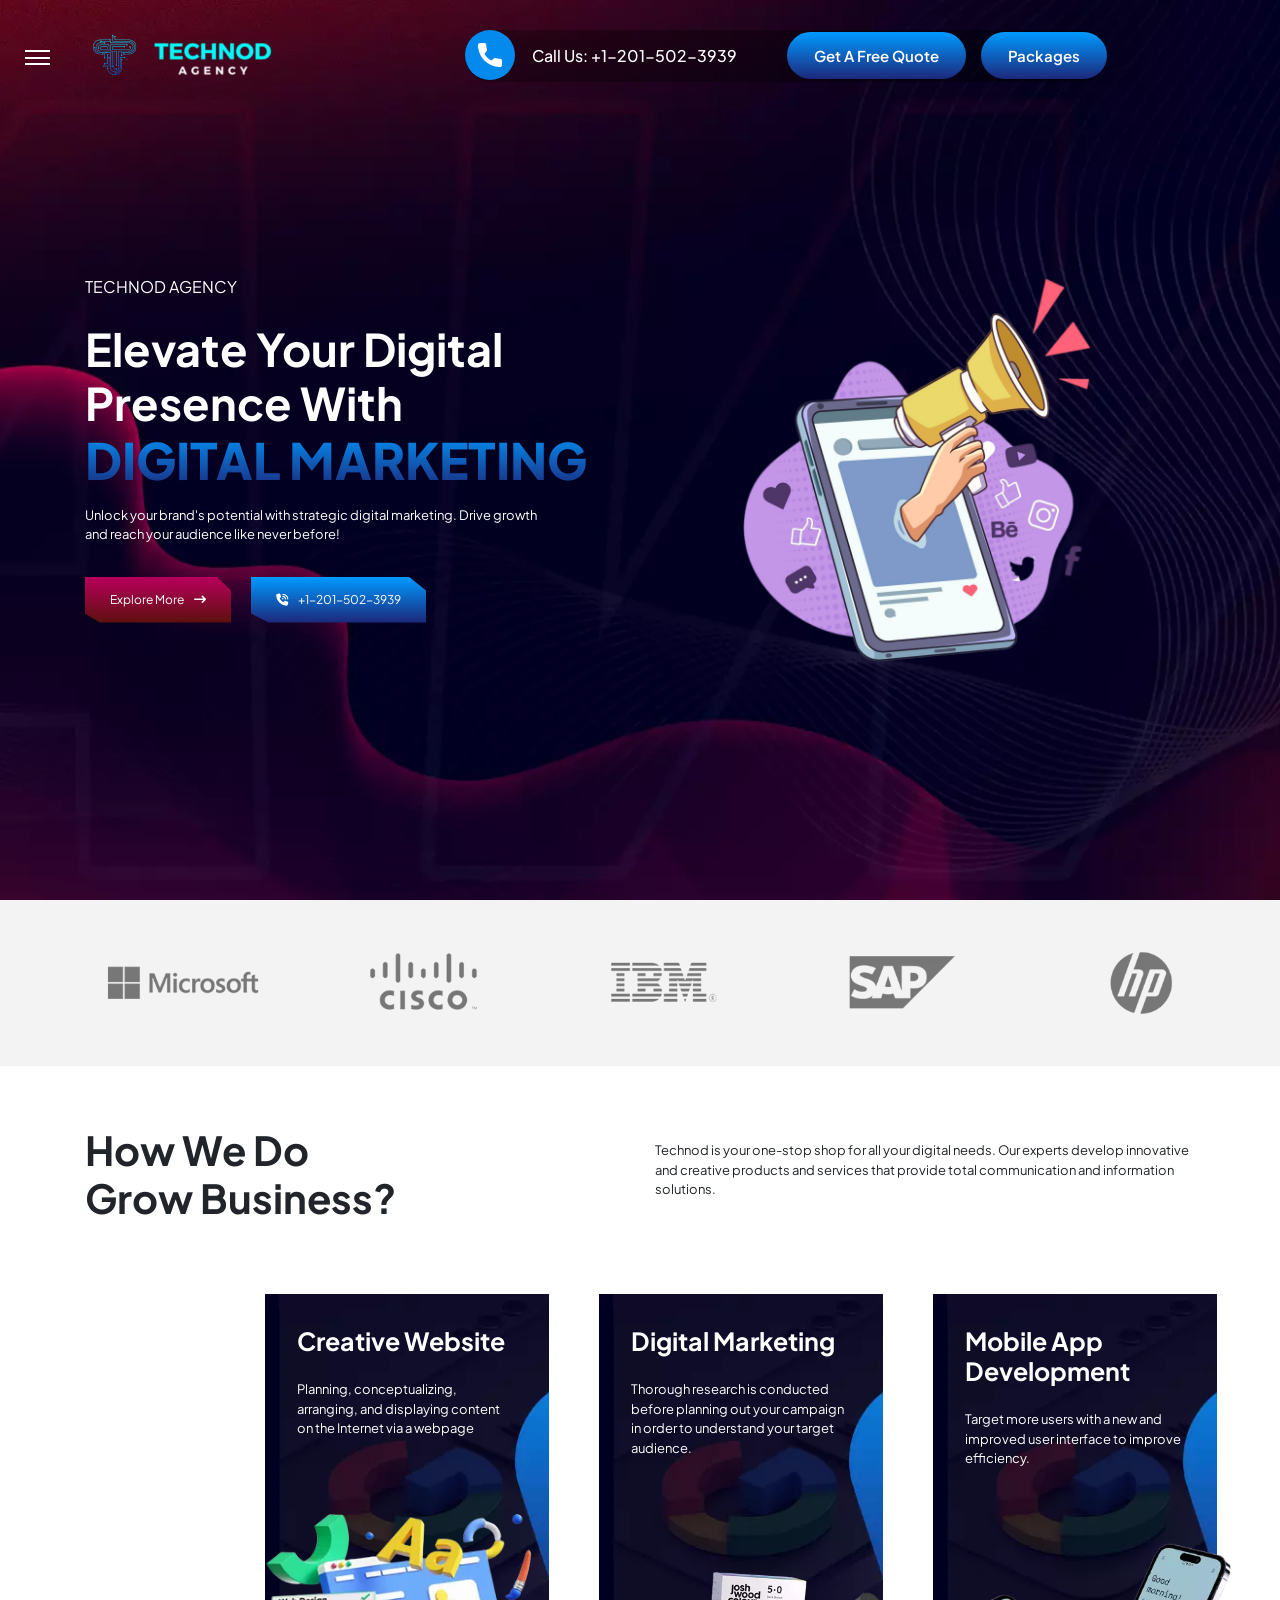
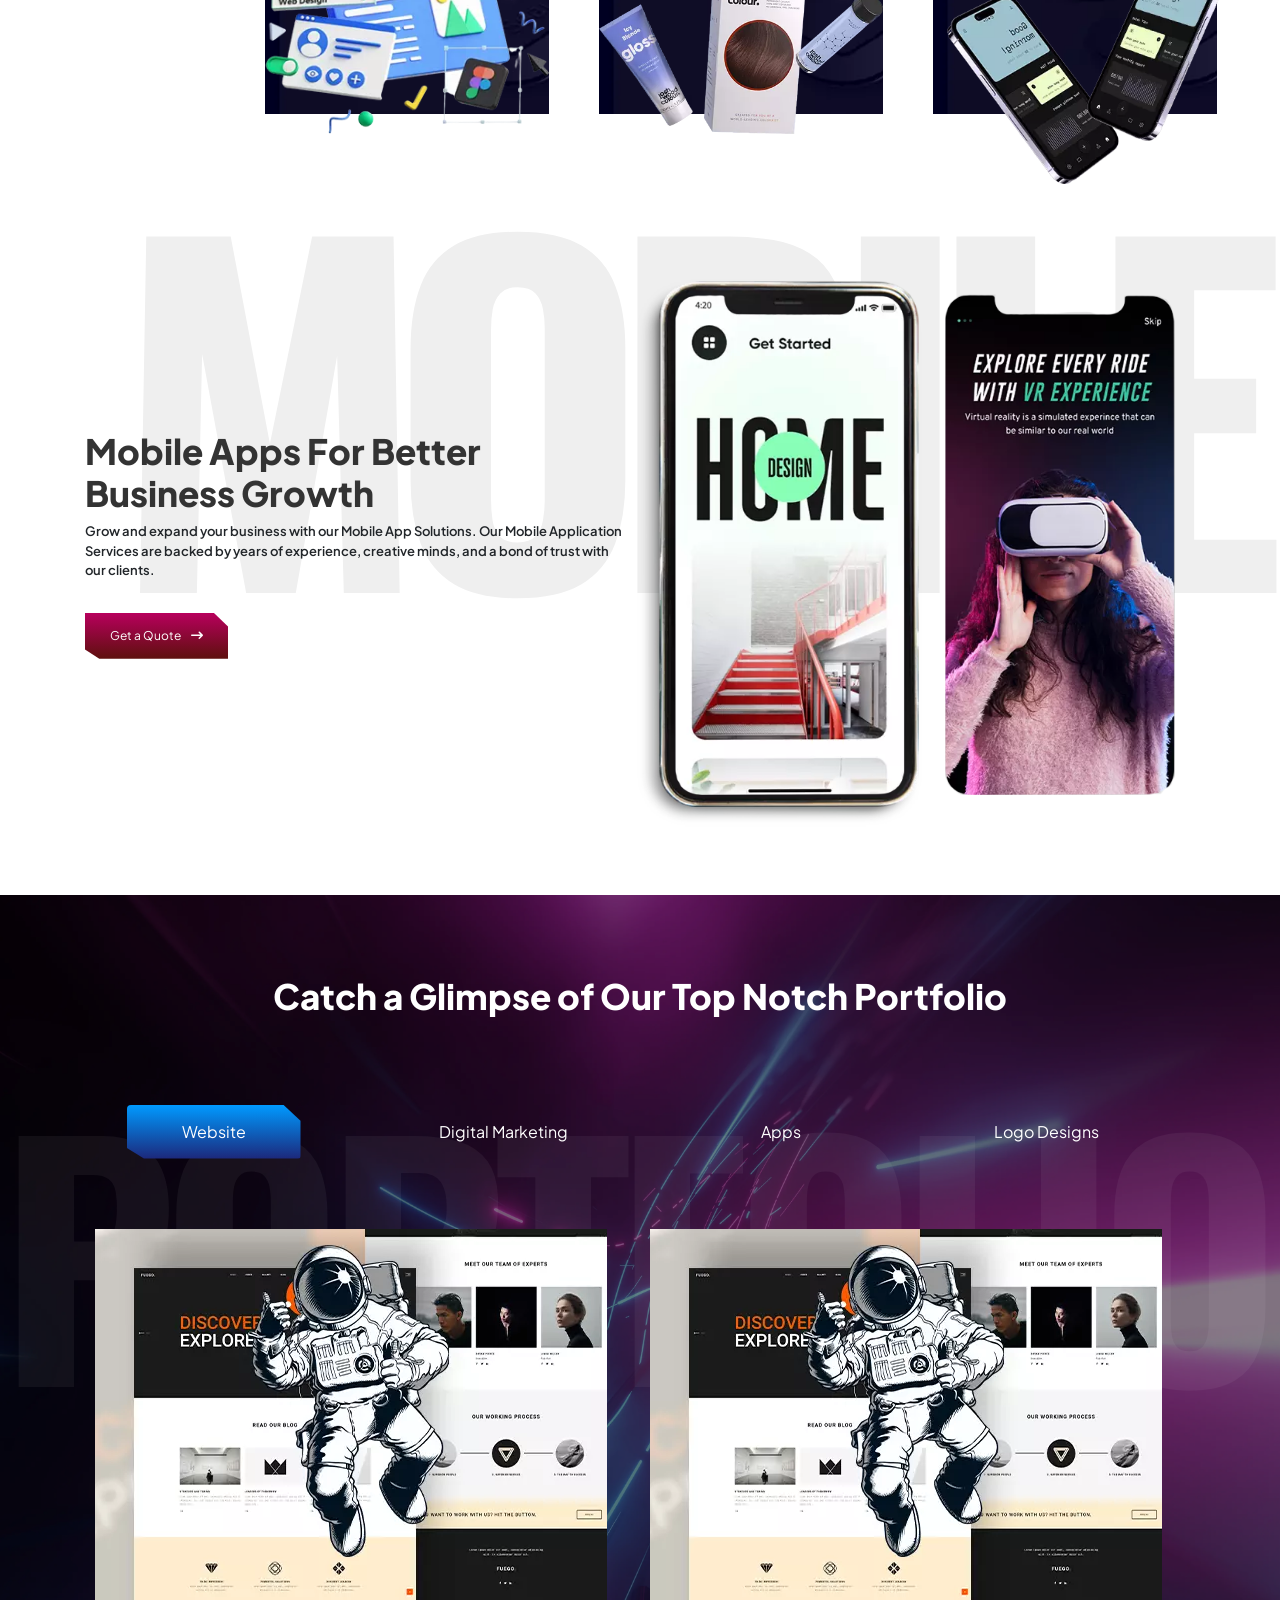
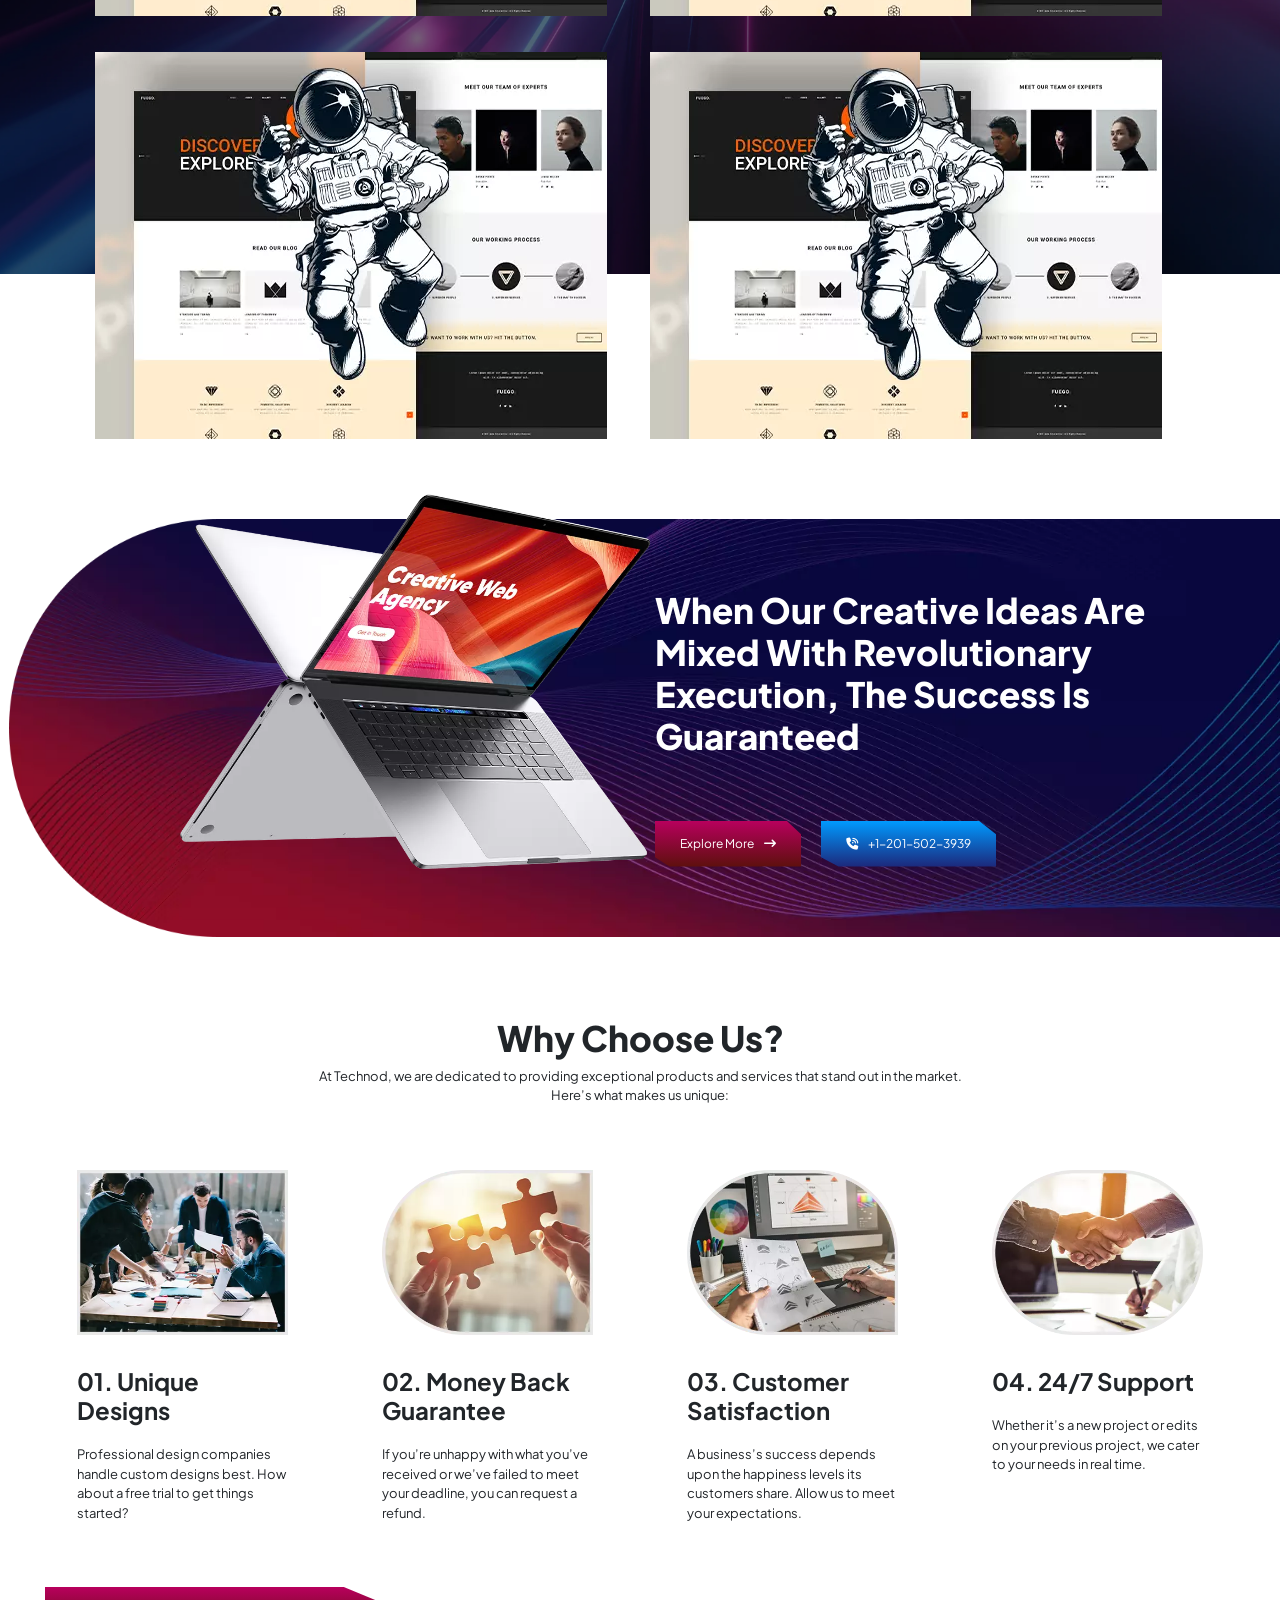
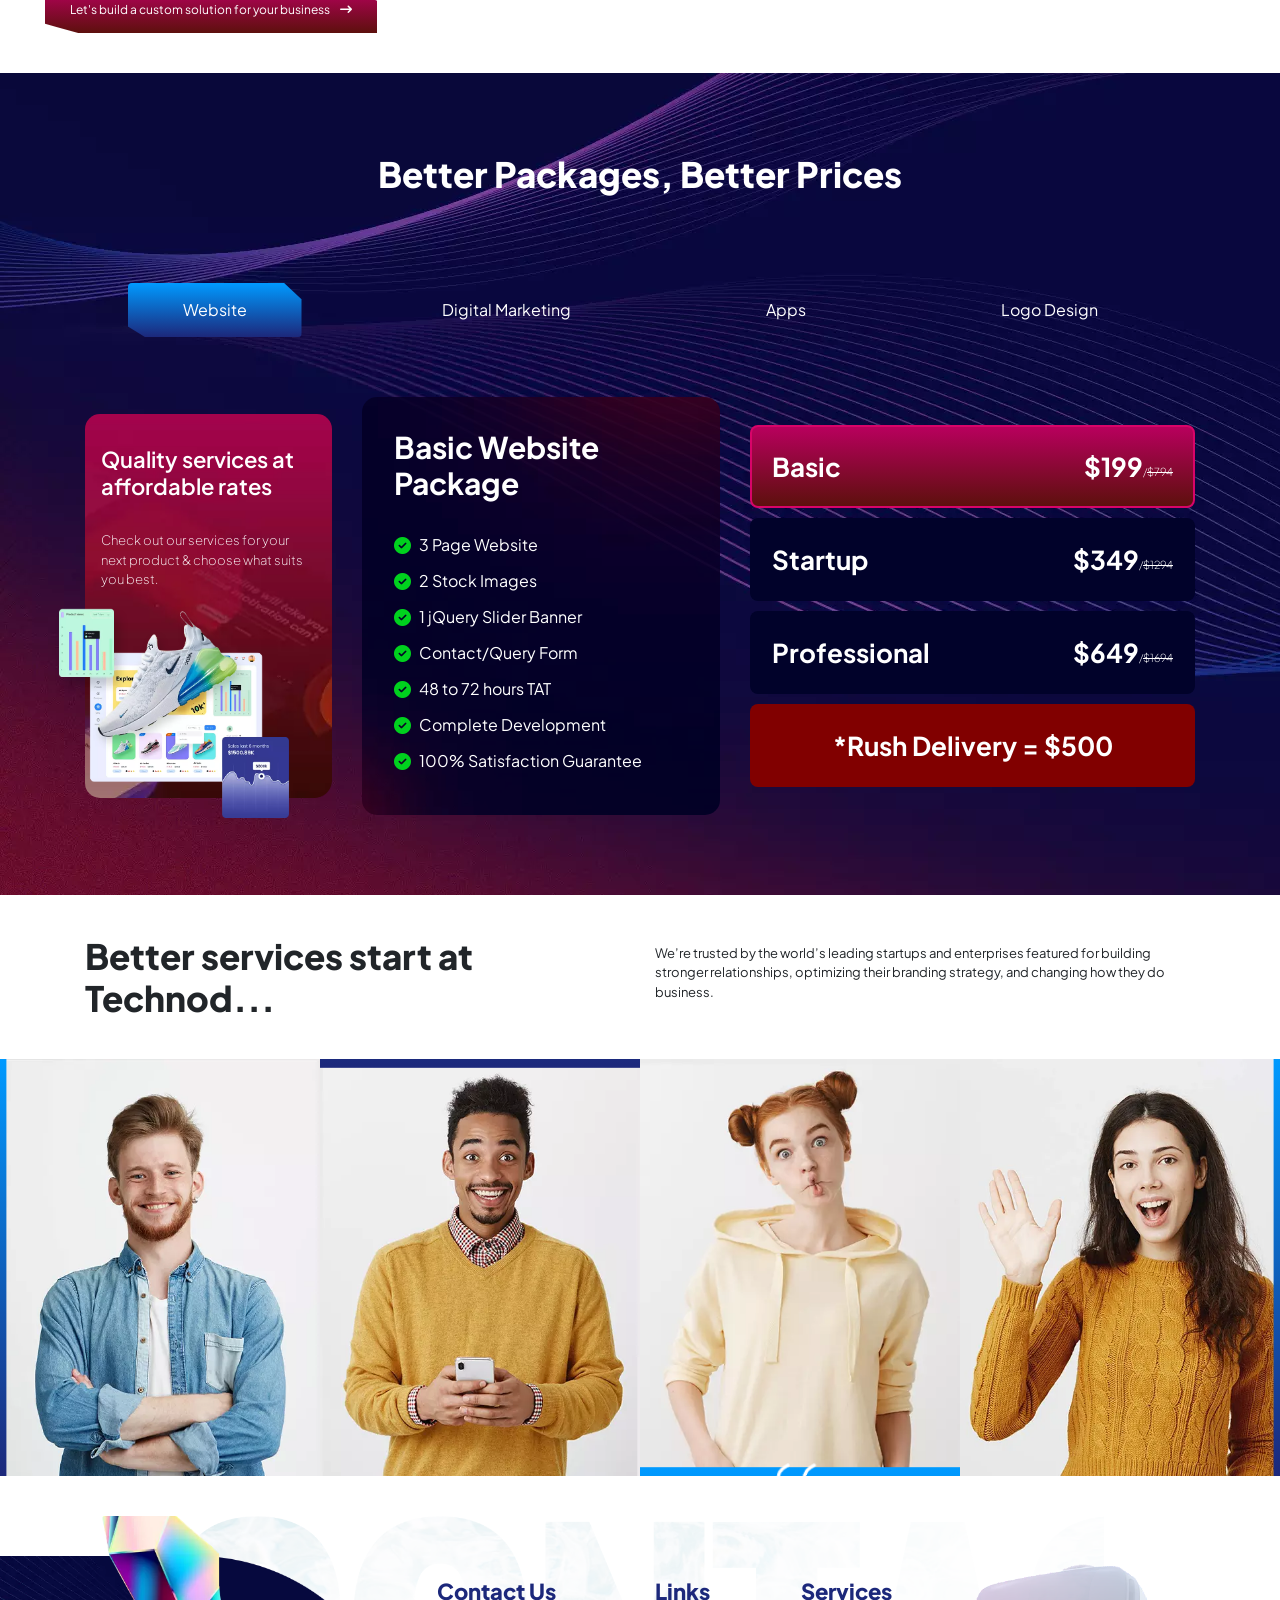
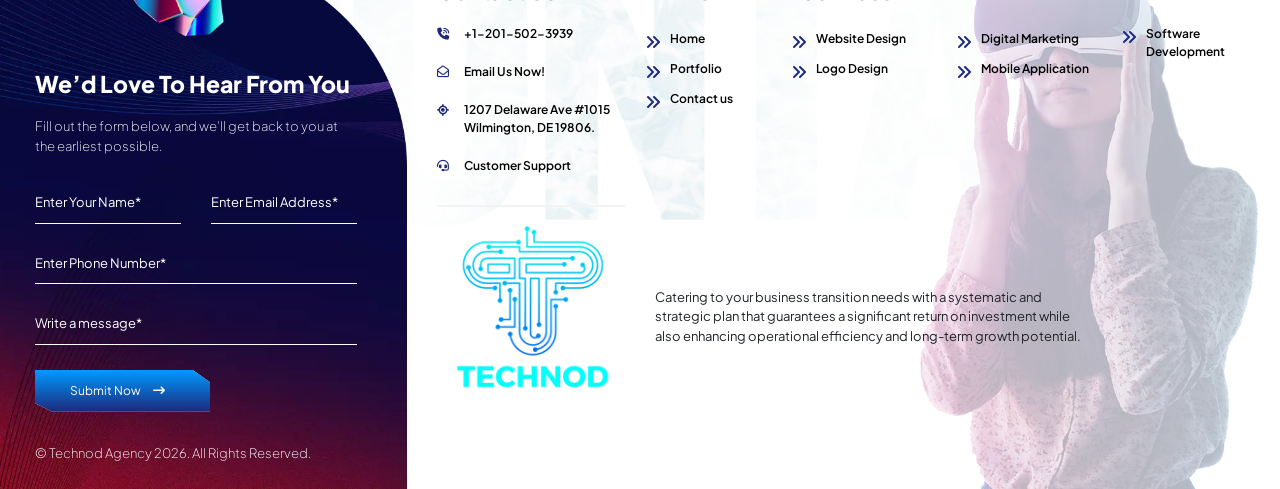
==== commit 3c5ad62f: "Packages" ====
--- a/index.html
+++ b/index.html
@@ -266,8 +266,6 @@
 <li><a href="digital-marketing-services.html">Digital Marketing</a></li>
 <li><a href="mobile-application-development.html">Mobile Application</a></li>
 <li><a href="logo-design-agency.html">Logo Design</a></li>
-<li><a href="branding-services.html">Software Development</a></li>
-
 </ul>
 </li>
 <li><a href="portfolio.html">Portfolio</a></li>
@@ -494,7 +492,7 @@
 <li class="nav-item" role="presentation"><button class="nav-link" id="pills-digital-tab" data-toggle="pill" data-target="#pills-digital" type="button" role="tab" aria-controls="pills-digital" aria-selected="false">Digital Marketing</button></li>
 <li class="nav-item" role="presentation"><button class="nav-link" id="pills-app-tab" data-toggle="pill" data-target="#pills-app" type="button" role="tab" aria-controls="pills-app" aria-selected="false">Apps</button></li>
 <li class="nav-item" role="presentation"><button class="nav-link" id="pills-logo-tab" data-toggle="pill" data-target="#pills-logo" type="button" role="tab" aria-controls="pills-logo" aria-selected="false">Logo Designs</button></li>
-<li class="nav-item" role="presentation"><button class="nav-link" id="pills-software-tab" data-toggle="pill" data-target="#pills-software" type="button" role="tab" aria-controls="pills-software" aria-selected="false">Softwares</button></li>
+<!-- <li class="nav-item" role="presentation"><button class="nav-link" id="pills-software-tab" data-toggle="pill" data-target="#pills-software" type="button" role="tab" aria-controls="pills-software" aria-selected="false">Softwares</button></li> -->
 </ul>
 <div class="tab-content" id="pills-tabContent">
   <!-- website start -->
@@ -604,31 +602,6 @@
 </div>
 <!-- logo end -->
 
-<!-- software start -->
-<div class="tab-pane fade" id="pills-software" role="tabpanel" aria-labelledby="pills-software-tab">
-<div class="sec5_portfolio">
-<div class="sec5_box1 box">
-<div class="item"><a href="assets/images/portfolio/branding/1.webp" data-fancybox="images-preview"><img loading="lazy" src="assets/images/portfolio/branding/1.webp" alt="Loading Image...">
-<img loading="lazy" class="sec5_box_img sec5_box_brand_img1" src="assets/images/portfolio/branding/thumb/01.webp" alt="Loading Image..."></a></div>
-<div class="item"><a href="assets/images/portfolio/branding/2.webp" data-fancybox="images-preview"><img loading="lazy" src="assets/images/portfolio/branding/2.webp" alt="Loading Image...">
-<img loading="lazy" class="sec5_box_img sec5_box_brand_img2" src="assets/images/portfolio/branding/thumb/02.webp" alt="Loading Image..."></a></div>
-<div class="item"><a href="assets/images/portfolio/branding/3.webp" data-fancybox="images-preview"><img loading="lazy" src="assets/images/portfolio/branding/3.webp" alt="Loading Image...">
-<img loading="lazy" class="sec5_box_img sec5_box_brand_img3" src="assets/images/portfolio/branding/thumb/03.webp" alt="Loading Image..."></a></div>
-<div class="item"><a href="assets/images/portfolio/branding/4.webp" data-fancybox="images-preview"><img loading="lazy" src="assets/images/portfolio/branding/4.webp" alt="Loading Image...">
-<img loading="lazy" class="sec5_box_img sec5_box_brand_img4" src="assets/images/portfolio/branding/thumb/04.webp" alt="Loading Image..."></a></div>
-</div>
-<div class="sec5_box2 mt-3 box">
-<div class="item"><a href="assets/images/portfolio/branding/5.webp" data-fancybox="images-preview"><img loading="lazy" src="assets/images/portfolio/branding/5.webp" alt="Loading Image..."></a></div>
-<div class="item"><a href="assets/images/portfolio/branding/6.webp" data-fancybox="images-preview"><img loading="lazy" src="assets/images/portfolio/branding/6.webp" alt="Loading Image..."></a></div>
-<div class="item"><a href="assets/images/portfolio/branding/7.webp" data-fancybox="images-preview"><img loading="lazy" src="assets/images/portfolio/branding/7.webp" alt="Loading Image..."></a></div>
-<div class="item"><a href="assets/images/portfolio/branding/8.webp" data-fancybox="images-preview"><img loading="lazy" src="assets/images/portfolio/branding/8.webp" alt="Loading Image..."></a></div>
-</div>
-</div>
-<!-- <div class="sec5_link"><a class="btn2" href="branding-services.html">VIEW ALL PORTFOLIO</a>
-</div> -->
-</div>
-<!-- software end -->
-
 </div>
 </div>
 </div>
@@ -733,7 +706,7 @@
 <li class="nav-item" role="presentation"><button data-tilt class="nav-link" id="pills-digital-2-tab" data-toggle="pill" data-target="#pills-digital-2" type="button" role="tab" aria-controls="pills-digital-2" aria-selected="false">Digital Marketing</button></li>
 <li class="nav-item" role="presentation"><button data-tilt class="nav-link" id="pills-app-2-tab" data-toggle="pill" data-target="#pills-app-2" type="button" role="tab" aria-controls="pills-app-2" aria-selected="false">Apps</button></li>
 <li class="nav-item" role="presentation"><button data-tilt class="nav-link" id="pills-logo-2-tab" data-toggle="pill" data-target="#pills-logo-2" type="button" role="tab" aria-controls="pills-logo-2" aria-selected="false">Logo Design</button></li>
-<li class="nav-item" role="presentation"><button data-tilt class="nav-link" id="pills-software-2-tab" data-toggle="pill" data-target="#pills-software-2" type="button" role="tab" aria-controls="pills-software-2" aria-selected="false">Softwares</button></li>
+<!-- <li class="nav-item" role="presentation"><button data-tilt class="nav-link" id="pills-software-2-tab" data-toggle="pill" data-target="#pills-software-2" type="button" role="tab" aria-controls="pills-software-2" aria-selected="false">Softwares</button></li> -->
 </ul>
 <div class="tab-content" id="pills-tabContent">
 <!-- website start -->
@@ -982,67 +955,17 @@
 </div>
 <div class="col-sm-12 col-md-7">
 <div class="box_right">
-<h4>Startup Plan</h4>
-<ul>
-<li>Campaign Setup And Optimization</li>
-<li>Website Audit</li>
-<li>Pages Optimized (10 pages)</li>
-<li>Keyword Research</li>
-<li>Keyword Grouping</li>
-<li>Keyword Mapping</li>
-<li>On-Page Optimization</li>
-<li>SEO Road Map</li>
-<li>Blog Creation</li>
-<li>Webpage Copywriting (3 pages , 350 words per
-page)</li>
-<li>Meta Description Optimization (10 meta
-description)</li>
-<li>Meta Keyword Optimization (10 meta keywords)
-</li>
-<li>Domain Redirect Optimization (10 domain
-redirects)</li>
-<li>xml Sitemap Optimization</li>
-<li>Robots.txt Check</li>
-<li>URL Rewrites (10 URL rewrites)</li>
-<li>Broken Link Report</li>
-<li>Rich Snippet Recommendations</li>
-<li>Breadcrumbs</li>
-<li>Social Bookmarking</li>
-<li>Slide Share Marketing</li>
-<li>Forums/FAQ’s</li>
-<li>Link Building</li>
-<li>Directory Submission</li>
-<li>Local Business Listings</li>
-<li class="disabled">Business Analysis</li>
-<li class="disabled">Consumer Analysis</li>
-<li class="disabled">Competitor Analysis</li>
-<li class="disabled">15 Pages Keyword Targeted
-</li>
-<li class="disabled">Webpage Optimization</li>
-<li class="disabled">Meta Tags Creation</li>
-<li class="disabled">Keyword Optimization</li>
-<li class="disabled">Image Optimization</li>
-<li class="disabled">Inclusion of anchors</li>
-<li class="disabled">Tracking & Analysis</li>
-<li class="disabled">Google Analytics
-Installation
-</li>
-<li class="disabled">Google Webmaster
-Installation
-</li>
-<li class="disabled">Call To Action Plan</li>
-<li class="disabled">Creation of Sitemaps</li>
-<li class="disabled">Reporting</li>
-<li class="disabled">Monthly Reporting</li>
-<li class="disabled">Recommendation</li>
-<li class="disabled">Email Support</li>
-<li class="disabled">Phone Support</li>
-<li class="disabled">Off Page Optimization</li>
-<li class="disabled">Social Bookmarking</li>
-<li class="disabled">Prior Analysis</li>
-<li class="disabled">Inclusion of anchors
-Indexing
-Modifications</li>
+<h4>Basic App Development Package</h4>
+<ul>
+<li>1 Custom App Design Concept</li>
+<li>1 Developer</li>
+<li>2 Revisions</li>
+<li>5 to 7 days Turnaround Time (TAT)</li>
+<li>Basic App Features</li>
+<li>Standard User Interface (UI) Design</li>
+<li>100% Unique Design Guarantee</li>
+<li>100% Satisfaction Guarantee</li>
+<li>30-Day Post-Launch Support</li>
 </ul>
 </div>
 </div>
@@ -1060,76 +983,18 @@
 </div>
 <div class="col-sm-12 col-md-7">
 <div class="box_right">
-<h4>Scaling Plan</h4>
-<ul>
-<li>Business Analysis</li>
-<li>Consumer Analysis</li>
-<li>Competitor Analysis</li>
-<li>15 Pages Keyword Targeted</li>
-<li>Webpage Optimization</li>
-<li>Meta Tags Creation</li>
-<li>Keyword Optimization</li>
-<li>Image Optimization</li>
-<li>Inclusion of anchors</li>
-<li>Tracking & Analysis</li>
-<li>Google Analytics Installation</li>
-<li>Google Webmaster Installation</li>
-<li>Call To Action Plan</li>
-<li>Creation of Sitemaps</li>
-<li>Reporting</li>
-<li>Monthly Reporting</li>
-<li>Recommendation</li>
-<li>Email Support</li>
-<li>Phone Support</li>
-<li>Off Page Optimization</li>
-<li>Social Bookmarking</li>
-<li>Slide Share Marketing</li>
-<li>Forums/FAQ’s</li>
-<li>Link Building</li>
-<li>Directory Submission</li>
-<li>Local Business Listings</li>
-<li class="disabled">Campaign Setup And
-Optimization
-</li>
-<li class="disabled">Website Audit</li>
-<li class="disabled">Pages Optimized (10 pages)
-</li>
-<li class="disabled">Keyword Research</li>
-<li class="disabled">Keyword Grouping</li>
-<li class="disabled">Keyword Mapping</li>
-<li class="disabled">On-Page Optimization</li>
-<li class="disabled">SEO Road Map</li>
-<li class="disabled">Blog Creation</li>
-<li class="disabled">Webpage Copywriting (3
-pages ,
-350 words per page)</li>
-<li class="disabled">Title Tag Optimization (10
-titles)</li>
-<li class="disabled">Meta Description
-Optimization
-(10 meta description )</li>
-<li class="disabled">Meta Keyword Optimization
-(10
-meta keywords )</li>
-<li class="disabled">Domain Redirect
-Optimization
-(10 domain redirects )</li>
-<li class="disabled">xml Sitemap Optimization
-</li>
-<li class="disabled">Robots.txt Check</li>
-<li class="disabled">URL Rewrites (10 URL
-rewrites )
-</li>
-<li class="disabled">Broken Link Report</li>
-<li class="disabled">Rich Snippet
-Recommendations
-</li>
-<li class="disabled">Breadcrumbs</li>
-<li class="disabled">Initial Off-Page SEO</li>
-<li class="disabled">Prior Analysis</li>
-<li class="disabled">Inclusion of anchors
-Indexing
-Modifications</li>
+<h4>Standard App Development Package</h4>
+<ul>
+<li>2 Custom App Design Concepts</li>
+<li>2 Developers</li>
+<li>4 Revisions</li>
+<li>10 to 14 days Turnaround Time (TAT)</li>
+<li>Advanced App Features</li>
+<li>Custom User Interface (UI) Design</li>
+<li>Basic Backend Integration</li>
+<li>100% Unique Design Guarantee</li>
+<li>100% Satisfaction Guarantee</li>
+<li>60-Day Post-Launch Support</li>
 </ul>
 </div>
 </div>
@@ -1147,38 +1012,19 @@
 </div>
 <div class="col-sm-12 col-md-7">
 <div class="box_right">
-<h4>Venture Plan</h4>
-<ul>
-<li>Prior Analysis</li>
-<li>Business Analysis</li>
-<li>Consumer Analysis</li>
-<li>Competitor Analysis</li>
-<li>30 Pages Keyword Targeted</li>
-<li>Webpage Optimization</li>
-<li>Meta Tags Creation</li>
-<li>Keyword Optimization</li>
-<li>Image Optimization</li>
-<li>Inclusion of anchors Tags</li>
-<li>Inclusion of anchors Indexing Modifications
-</li>
-<li>Tracking & Analysis</li>
-<li>Google Places Inclusions</li>
-<li>Google Analytics Installation</li>
-<li>Google Webmaster Installation</li>
-<li>Call To Action Plan</li>
-<li>Creation of Sitemaps</li>
-<li>Reporting</li>
-<li>Monthly Reporting</li>
-<li>Recommendation</li>
-<li>Email Support</li>
-<li>Phone Support</li>
-<li>Off Page Optimization</li>
-<li>Social Bookmarking</li>
-<li>Slide Share Marketing</li>
-<li>Forums/FAQ’s</li>
-<li>Link Building</li>
-<li>Directory Submission</li>
-<li>Local Business Listings</li>
+<h4>Premium App Development Package</h4>
+<ul>
+<li>3 Custom App Design Concepts</li>
+<li>3 Developers</li>
+<li>Unlimited Revisions</li>
+<li>20 to 30 days Turnaround Time (TAT)</li>
+<li>All Advanced App Features</li>
+<li>Premium User Interface (UI) Design</li>
+<li>Full Backend Integration</li>
+<li>App Store Optimization (ASO)</li>
+<li>100% Unique Design Guarantee</li>
+<li>100% Satisfaction Guarantee</li>
+<li>90-Day Post-Launch Support</li>
 </ul>
 </div>
 </div>
@@ -1189,10 +1035,11 @@
 </div>
 <div class="col-sm-12 col-md-5">
 <div class="sec8_box_right">
-<div class="nav flex-column nav-pills" id="v-pills-tab" role="tablist" aria-orientation="vertical"><button class="nav-link active" id="v-pills-seo-basic-tab" data-toggle="pill" data-target="#v-pills-seo-basic" type="button" role="tab" aria-controls="v-pills-seo-basic" aria-selected="true">Startup
-Plan<span>$350<sub>/<del>$700</del></sub></span></button><button class="nav-link" id="v-pills-seo-professional-tab" data-toggle="pill" data-target="#v-pills-seo-professional" type="button" role="tab" aria-controls="v-pills-seo-professional" aria-selected="false">Scaling
-Plan<span>$700<sub>/<del>$1,400</del></sub></button><button class="nav-link" id="v-pills-seo-elite-tab" data-toggle="pill" data-target="#v-pills-seo-elite" type="button" role="tab" aria-controls="v-pills-seo-elite" aria-selected="false">Venture
-Plan<span>$1200<sub>/<del>$2,400</del></sub></button><button class="nav-link disabled" id="v-pills-seo-enterprice-tab" data-toggle="pill" data-target="#v-pills-seo-enterprice" type="button" role="tab" aria-controls="v-pills-seo-enterprice" aria-selected="false">*Rush Delivery = $500</button></div>
+<div class="nav flex-column nav-pills" id="v-pills-tab" role="tablist" aria-orientation="vertical">
+<button class="nav-link active" id="v-pills-seo-basic-tab" data-toggle="pill" data-target="#v-pills-seo-basic" type="button" role="tab" aria-controls="v-pills-seo-basic" aria-selected="true">Baisc<span>$1500<sub>/<del>$2700</del></sub></span></button>
+<button class="nav-link" id="v-pills-seo-professional-tab" data-toggle="pill" data-target="#v-pills-seo-professional" type="button" role="tab" aria-controls="v-pills-seo-professional" aria-selected="false">Standard<span>$3500<sub>/<del>$4900</del></sub></button>
+<button class="nav-link" id="v-pills-seo-elite-tab" data-toggle="pill" data-target="#v-pills-seo-elite" type="button" role="tab" aria-controls="v-pills-seo-elite" aria-selected="false">Premium <span>$6000<sub>/<del>$8000</del></sub></button>
+<button class="nav-link disabled" id="v-pills-seo-enterprice-tab" data-toggle="pill" data-target="#v-pills-seo-enterprice" type="button" role="tab" aria-controls="v-pills-seo-enterprice" aria-selected="false">*Rush Delivery = $500</button></div>
 </div>
 </div>
 </div>
@@ -1419,6 +1266,7 @@
 </div>
 </div>
 <!-- Packages end -->
+ 
 <!-- Testmonials Start -->
 <div class="section9">
 <div class="container">
@@ -1877,6 +1725,4 @@
     });
 </script>
 <script src="cdn-cgi/scripts/7d0fa10a/cloudflare-static/rocket-loader.min.js" data-cf-settings="71f5285c319add0b8d361bd7-|49" defer></script></body>
-
-<!-- Mirrored from www.americanwebbuilders.com/ by HTTrack Website Copier/3.x [XR&CO'2014], Sat, 20 Jul 2024 19:10:32 GMT -->
 </html>
--- a/assets/css/style.css
+++ b/assets/css/style.css
@@ -1423,7 +1423,7 @@
     content: "";
     width: 330px;
     height: 210px;
-    background: url("../images/sec8_inner_before.webp") 0 0/contain no-repeat;
+    background: url("../images/box_3.webp") 0 0/contain no-repeat;
     position: absolute;
     left: -30px;
     bottom: -20px;
@@ -2082,7 +2082,7 @@
     content: "";
     width: 300px;
     height: 270px;
-    background: url("../images/logo-design/sec8_inner_before.webp") 0 0/contain no-repeat;
+    background: url("../images/box_3.webp") 0 0/contain no-repeat;
     bottom: -50px
 }
 
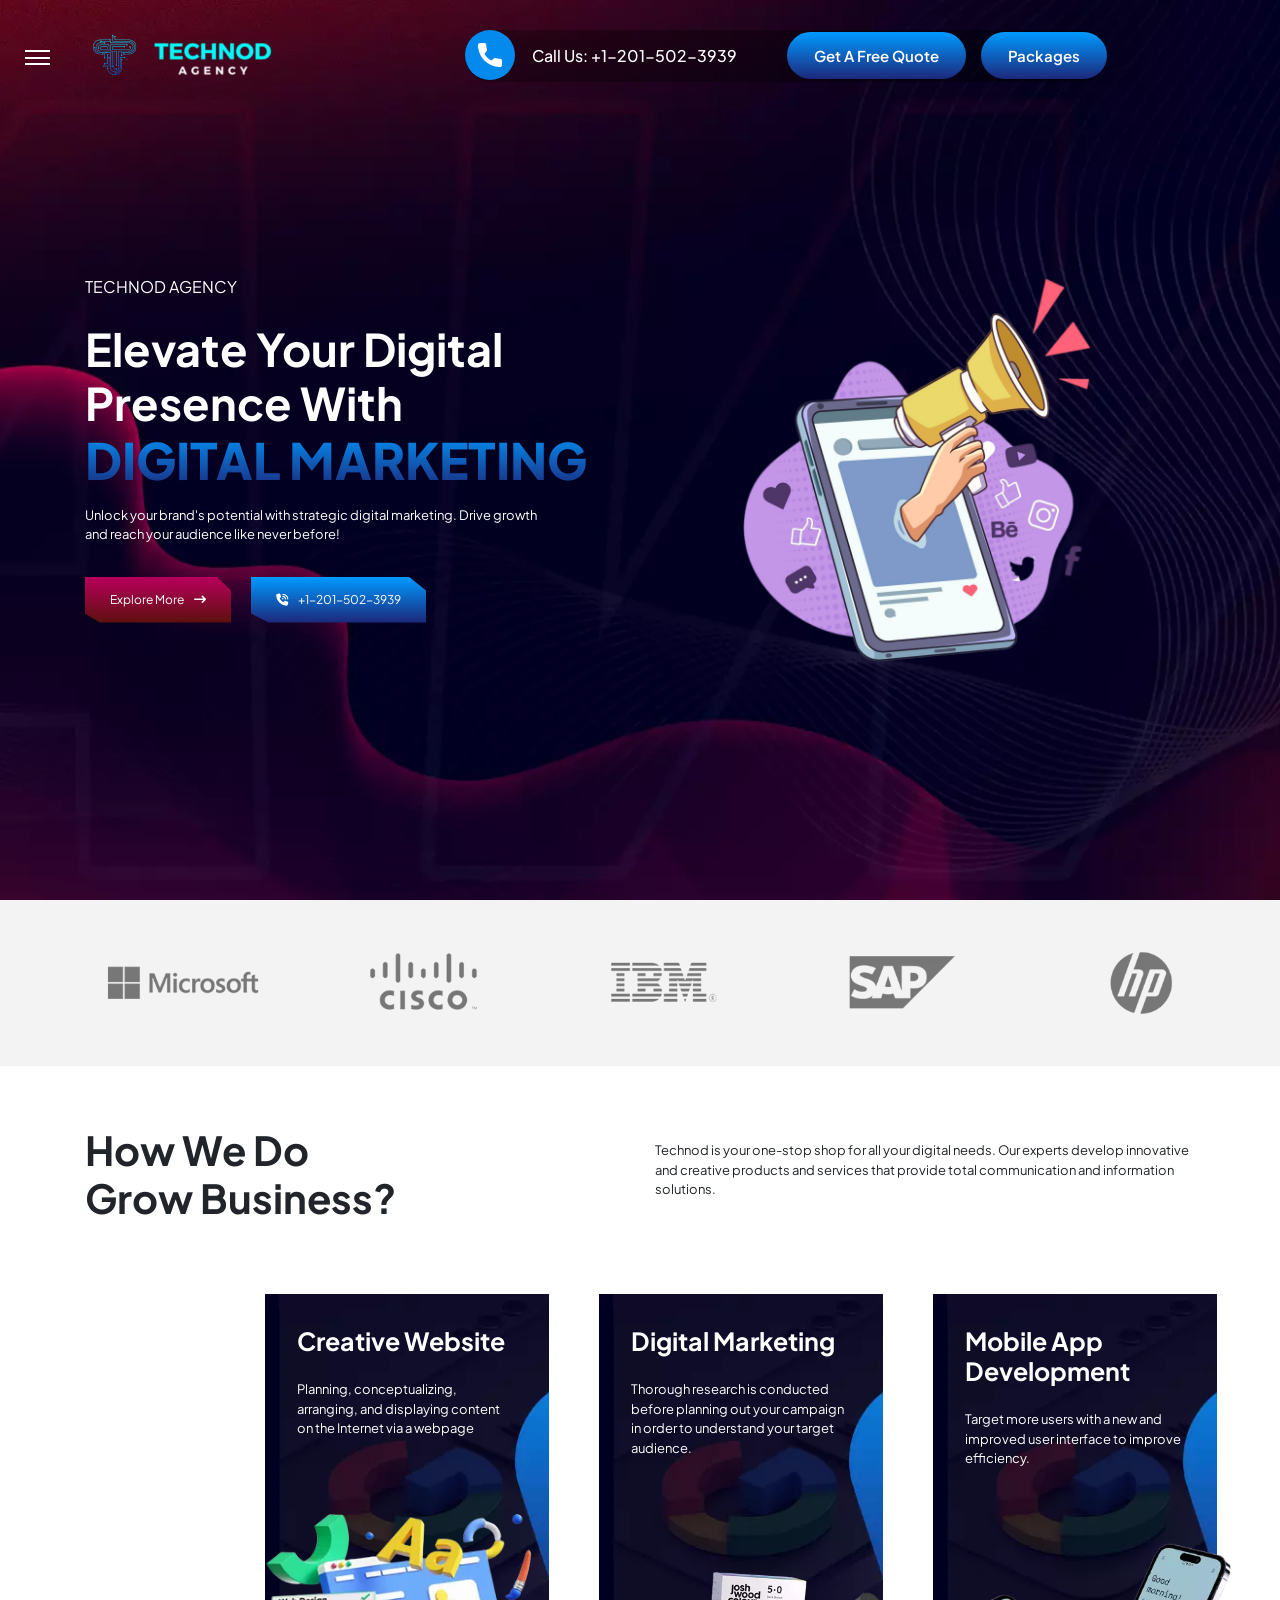
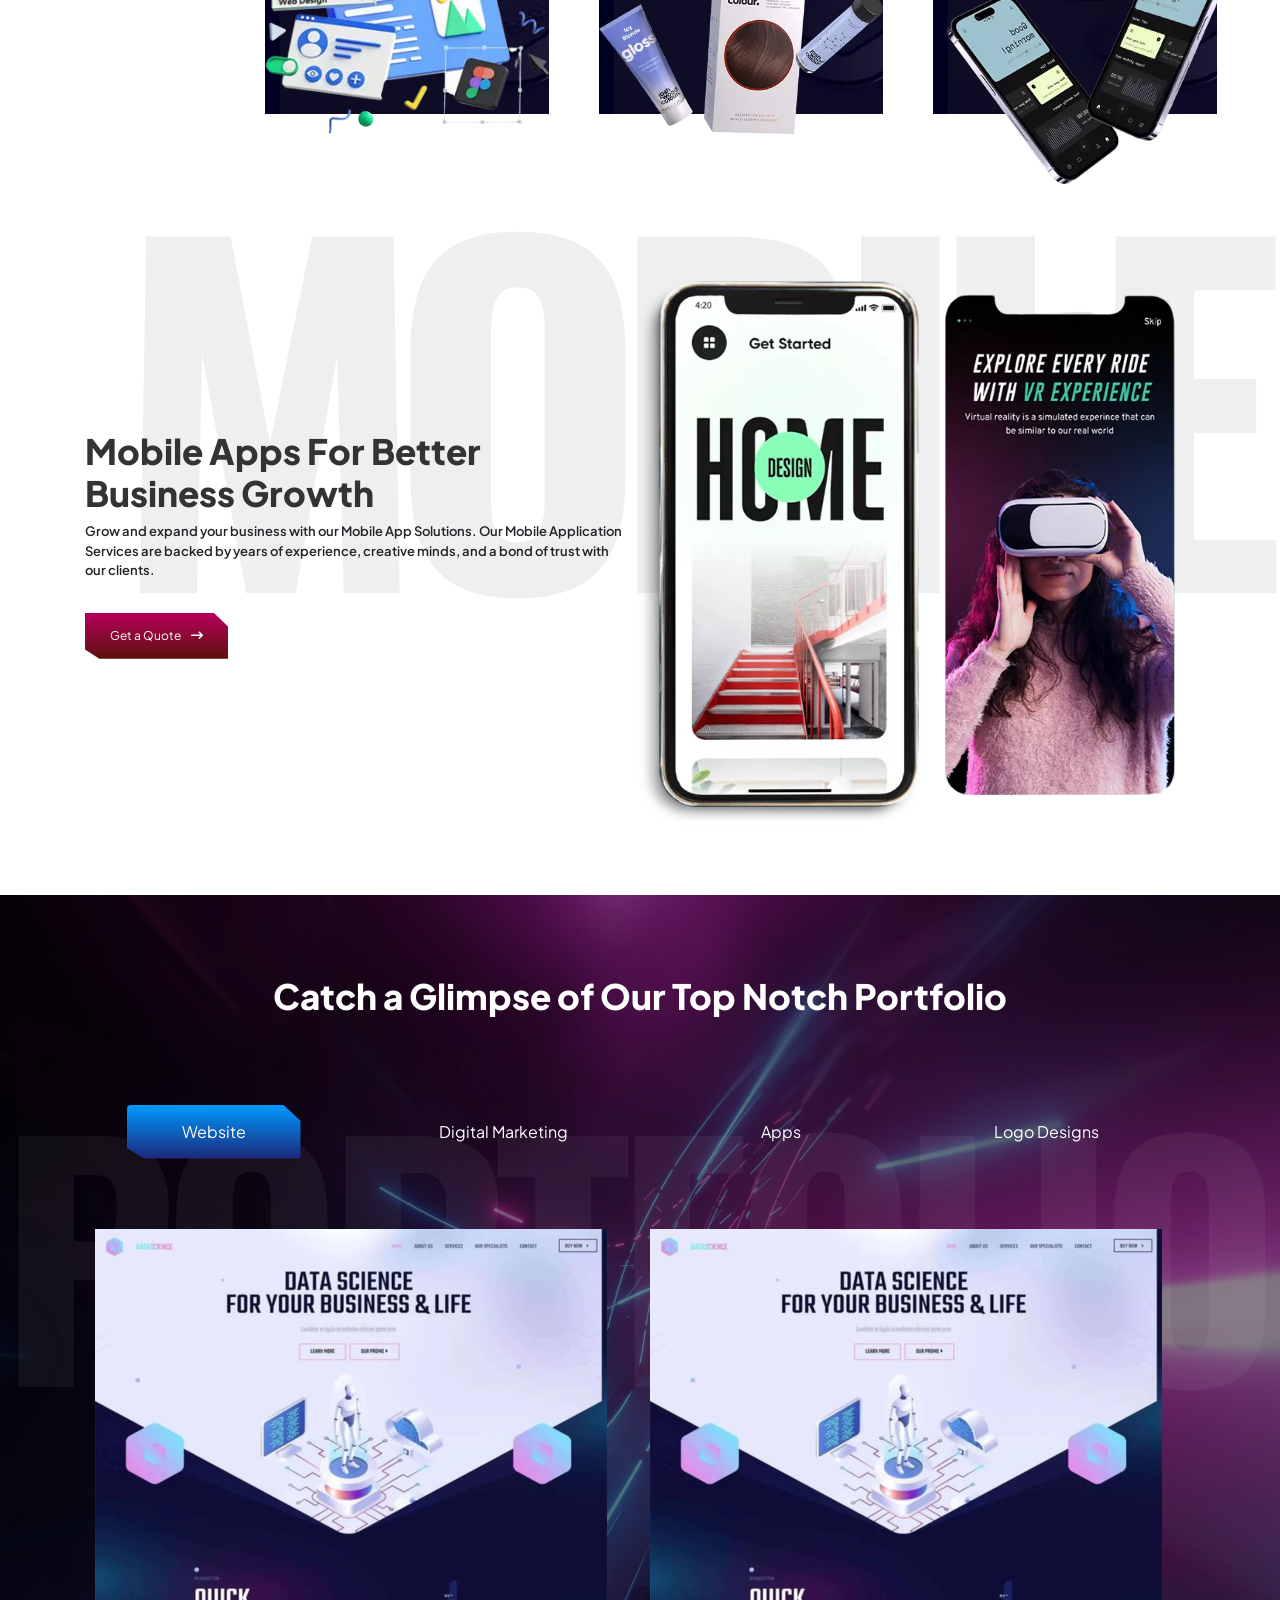
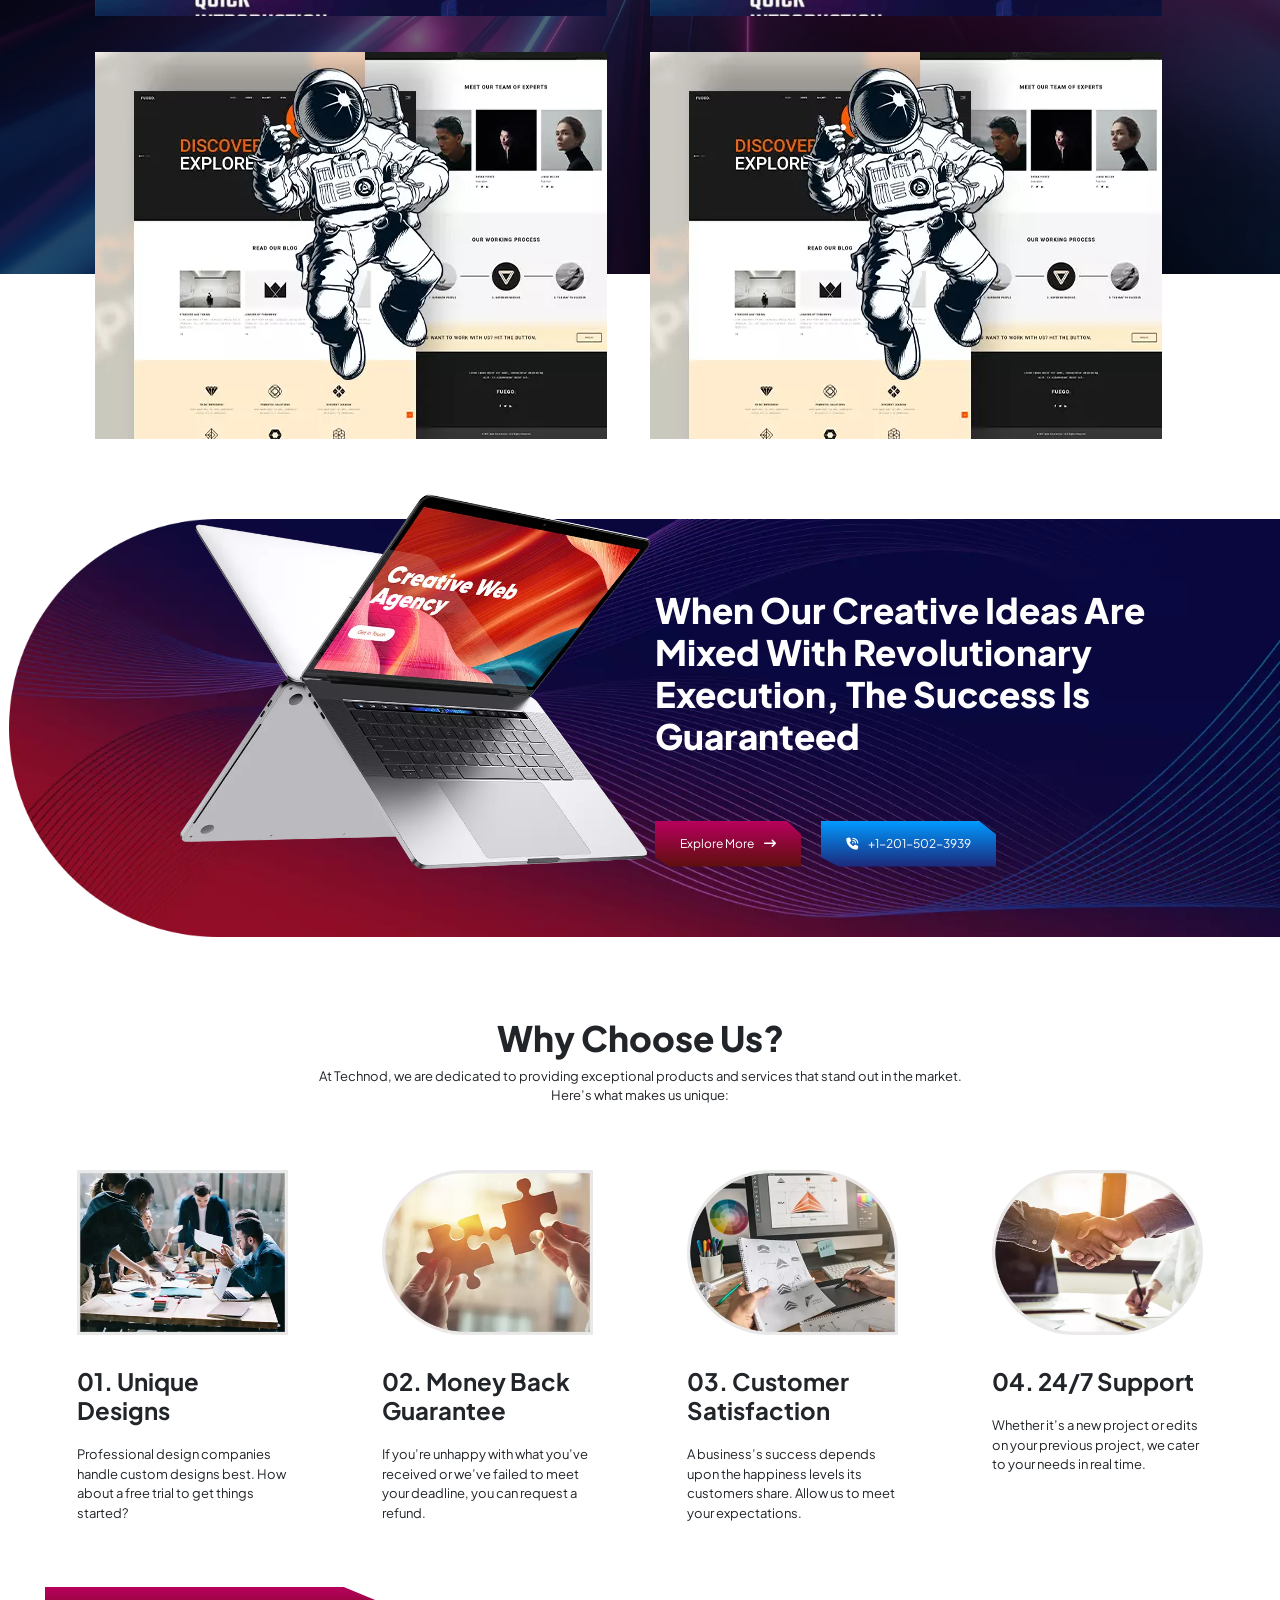
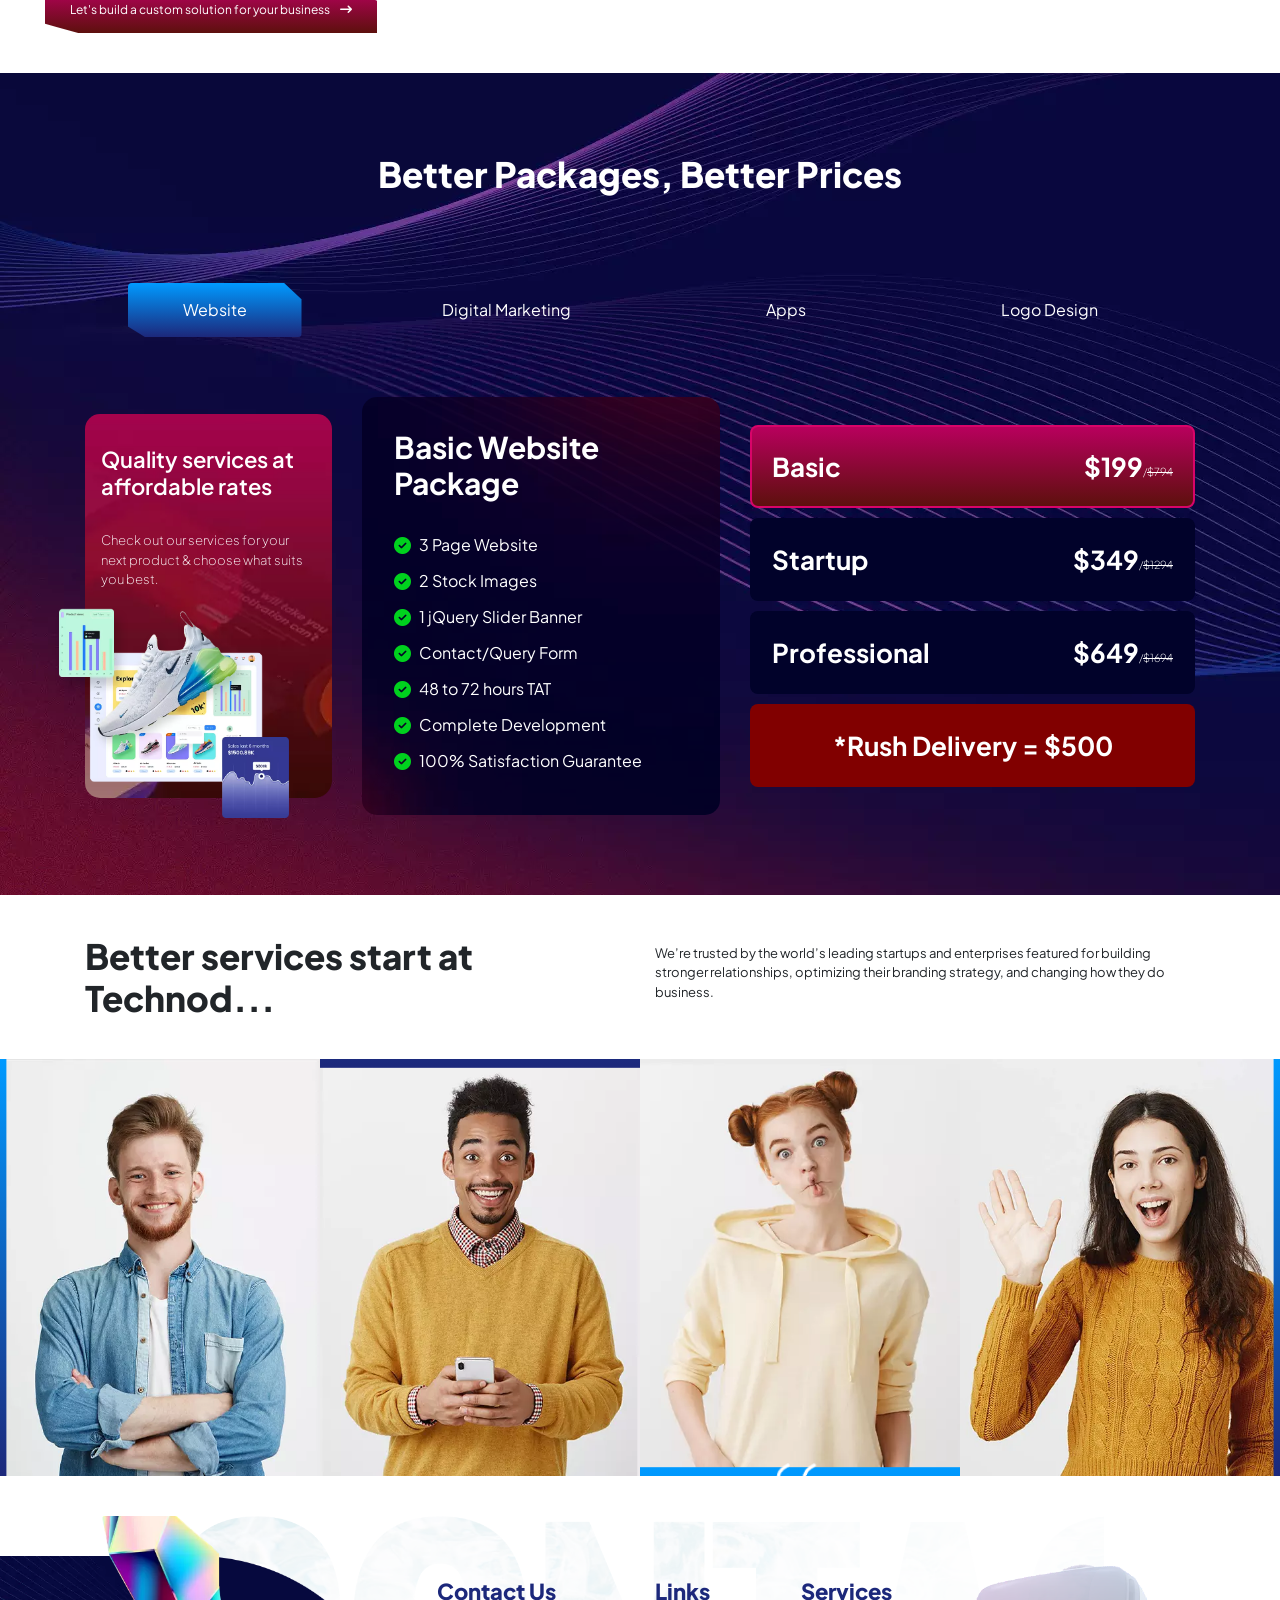
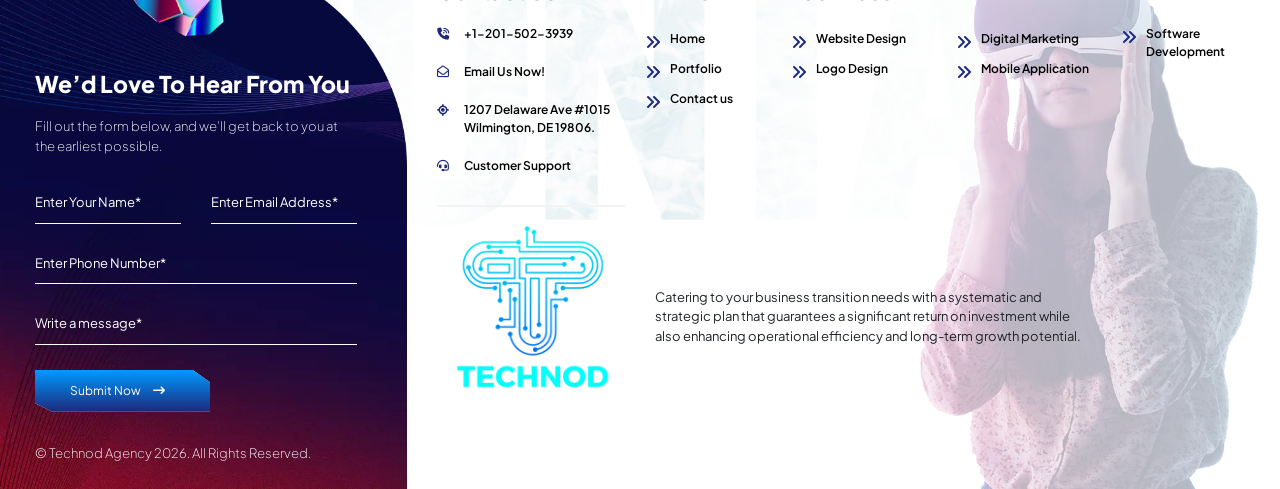
==== commit e9834a7b: "portfolio" ====
--- a/index.html
+++ b/index.html
@@ -312,7 +312,7 @@
 <a class="head_btn1" href="tel:+1-201-502-3939"><span>Call Us:</span>
 +1-201-502-3939</a>
 <a class="head_btn2 popup-btn" href="javascript:;">Get a Free Quote</a>&nbsp;&nbsp;&nbsp;&nbsp;
-<a class="head_btn2 popup-btn" href="#">Packages</a>
+<a class="head_btn2 popup-btn" href="./packages.html">Packages</a>
 </div>
 </div>
 </div>
@@ -475,6 +475,8 @@
 </div>
 </div>
 </div>
+
+<!-- Portfolio Start -->
 <div class="section5">
 <div class="container">
 <div class="sec5_head">
@@ -499,14 +501,14 @@
 <div class="tab-pane fade show active" id="pills-website" role="tabpanel" aria-labelledby="pills-website-tab">
 <div class="sec5_portfolio">
 <div class="sec5_box1 box">
-<div class="item"><a href="assets/images/1-web.jpg" data-fancybox="images-preview"><img loading="lazy" src="assets/images/portfolio/website/thumb/1.webp" alt="Loading Image..."></a></div>
-<div class="item"><a href="assets/images/2-web.jpg" data-fancybox="images-preview"><img loading="lazy" src="assets/images/portfolio/website/thumb/1.webp" alt="Loading Image..."></a></div>
-<div class="item"><a href="assets/images/3-web.jpg" data-fancybox="images-preview"><img loading="lazy" src="assets/images/portfolio/website/thumb/1.webp" alt="Loading Image..."></a></div>
-<div class="item"><a href="assets/images/4-web.webp" data-fancybox="images-preview"><img loading="lazy" src="assets/images/portfolio/website/thumb/1.webp" alt="Loading Image..."></a></div>
-<div class="item"><a href="assets/images/5-web.webp" data-fancybox="images-preview"><img loading="lazy" src="assets/images/portfolio/website/thumb/1.webp" alt="Loading Image..."></a></div>
-<div class="item"><a href="assets/images/6-web.webp" data-fancybox="images-preview"><img loading="lazy" src="assets/images/portfolio/website/thumb/1.webp" alt="Loading Image..."></a></div>
-<div class="item"><a href="assets/images/7-web.webp" data-fancybox="images-preview"><img loading="lazy" src="assets/images/portfolio/website/thumb/1.webp" alt="Loading Image..."></a></div>
-<div class="item"><a href="assets/images/8-web.webp" data-fancybox="images-preview"><img loading="lazy" src="assets/images/portfolio/website/thumb/1.webp" alt="Loading Image..."></a></div>
+<div class="item"><a href="assets/images/1-web.jpg" data-fancybox="images-preview"><img loading="lazy" src="assets/images/portfolio/website/thumb/9.png" alt="Loading Image..."></a></div>
+<div class="item"><a href="assets/images/2-web.jpg" data-fancybox="images-preview"><img loading="lazy" src="assets/images/portfolio/website/thumb/9.png" alt="Loading Image..."></a></div>
+<div class="item"><a href="assets/images/3-web.jpg" data-fancybox="images-preview"><img loading="lazy" src="assets/images/portfolio/website/thumb/9.png" alt="Loading Image..."></a></div>
+<div class="item"><a href="assets/images/4-web.webp" data-fancybox="images-preview"><img loading="lazy" src="assets/images/portfolio/website/thumb/9.png" alt="Loading Image..."></a></div>
+<div class="item"><a href="assets/images/5-web.webp" data-fancybox="images-preview"><img loading="lazy" src="assets/images/portfolio/website/thumb/9.png" alt="Loading Image..."></a></div>
+<div class="item"><a href="assets/images/6-web.webp" data-fancybox="images-preview"><img loading="lazy" src="assets/images/portfolio/website/thumb/9.png" alt="Loading Image..."></a></div>
+<div class="item"><a href="assets/images/7-web.webp" data-fancybox="images-preview"><img loading="lazy" src="assets/images/portfolio/website/thumb/9.png" alt="Loading Image..."></a></div>
+<div class="item"><a href="assets/images/8-web.webp" data-fancybox="images-preview"><img loading="lazy" src="assets/images/portfolio/website/thumb/9.png" alt="Loading Image..."></a></div>
 </div>
 <div class="sec5_box2 mt-3 box">
   <div class="item"><a href="assets/images/9-web.webp" data-fancybox="images-preview"><img loading="lazy" src="assets/images/portfolio/website/thumb/1.webp" alt="Loading Image..."></a></div>
@@ -608,6 +610,8 @@
 </div>
 </div>
 </div>
+<!-- Portfolio End -->
+
 <div class="section6" id="sec_6">
 <div class="container">
 <div class="row">
@@ -1266,7 +1270,7 @@
 </div>
 </div>
 <!-- Packages end -->
- 
+
 <!-- Testmonials Start -->
 <div class="section9">
 <div class="container">
@@ -1344,19 +1348,19 @@
 <p>Fill out the form below, and we’ll get back to you at the earliest possible.</p>
 </div>
 <div class="ft_form">
-<form action="#" method="post">
+<form action="./footer-form.php" method="post">
 <div class="row">
 <div class="col-sm-12 col-md-6">
-<input type="text" name="n" id="name" placeholder="Enter Your Name*" required>
+<input type="text" name="name" id="name" placeholder="Enter Your Name*" required>
 </div>
 <div class="col-sm-12 col-md-6">
-<input type="email" name="e" id="email" placeholder="Enter Email Address*" required>
+<input type="email" name="email" id="email" placeholder="Enter Email Address*" required>
 </div>
 <div class="col-sm-12 col-md-12">
-<input type="number" name="p" id="phone" placeholder="Enter Phone Number*" required>
+<input type="number" name="phone" id="phone" placeholder="Enter Phone Number*" required>
 </div>
 <div class="col-sm-12 col-md-12">
-<input type="text" name="m" id="msg" placeholder="Write a message*" required>
+<input type="text" name="msg" id="msg" placeholder="Write a message*" required>
 </div>
 <div class="col-sm-12 col-md-12">
 <div class="g-recaptcha" data-sitekey="6LdfuiEpAAAAAILMSp-ut9j8aMAohUZ-3f27yBYh"></div>
@@ -1493,13 +1497,13 @@
 <div style="display: inline-block;" class="balti_popup" id="balti_popup">
 <h3>We are here to help!</h3>
 <p>Sign up Now To Avail Amazing Discounts</p>
-<form action="https://www.americanwebbuilders.com/mail" method="post" class="validate-balti_popup">
+<form action="./get-quote.php" method="post" class="validate-balti_popup">
 <div class="row">
 <div class="col-md-12">
 <ul>
 <li>
 <i class="fa fa-user" aria-hidden="true"></i>
-<input type="text" class="required" placeholder="Full Name *" name="n" required="required">
+<input type="text" class="required" placeholder="Full Name *" name="name" required="required">
 </li>
 </ul>
 </div>
@@ -1507,7 +1511,7 @@
 <ul>
 <li>
 <i class="fa fa-envelope" aria-hidden="true"></i>
-<input type="email" class="required email" placeholder="Email Address *" name="e" required="required">
+<input type="email" class="required email" placeholder="Email Address *" name="email" required="required">
 </li>
 </ul>
 </div>
@@ -1515,7 +1519,7 @@
 <ul>
 <li>
 <i class="fa fa-phone" aria-hidden="true"></i>
-<input type="number" class="required number" minlength="10" placeholder="Phone No. *" name="p" required="required">
+<input type="number" class="required number" minlength="10" placeholder="Phone No. *" name="phone" required="required">
 </li>
 </ul>
 </div>
@@ -1523,7 +1527,7 @@
 <ul>
 <li>
 <i class="fa fa-paper-plane" aria-hidden="true"></i>
-<textarea name="m" class="required" required="required" placeholder="To help us understand better enter a brief description of your project."></textarea>
+<textarea name="msg" class="required" required="required" placeholder="To help us understand better enter a brief description of your project."></textarea>
 </li>
 </ul>
 </div>
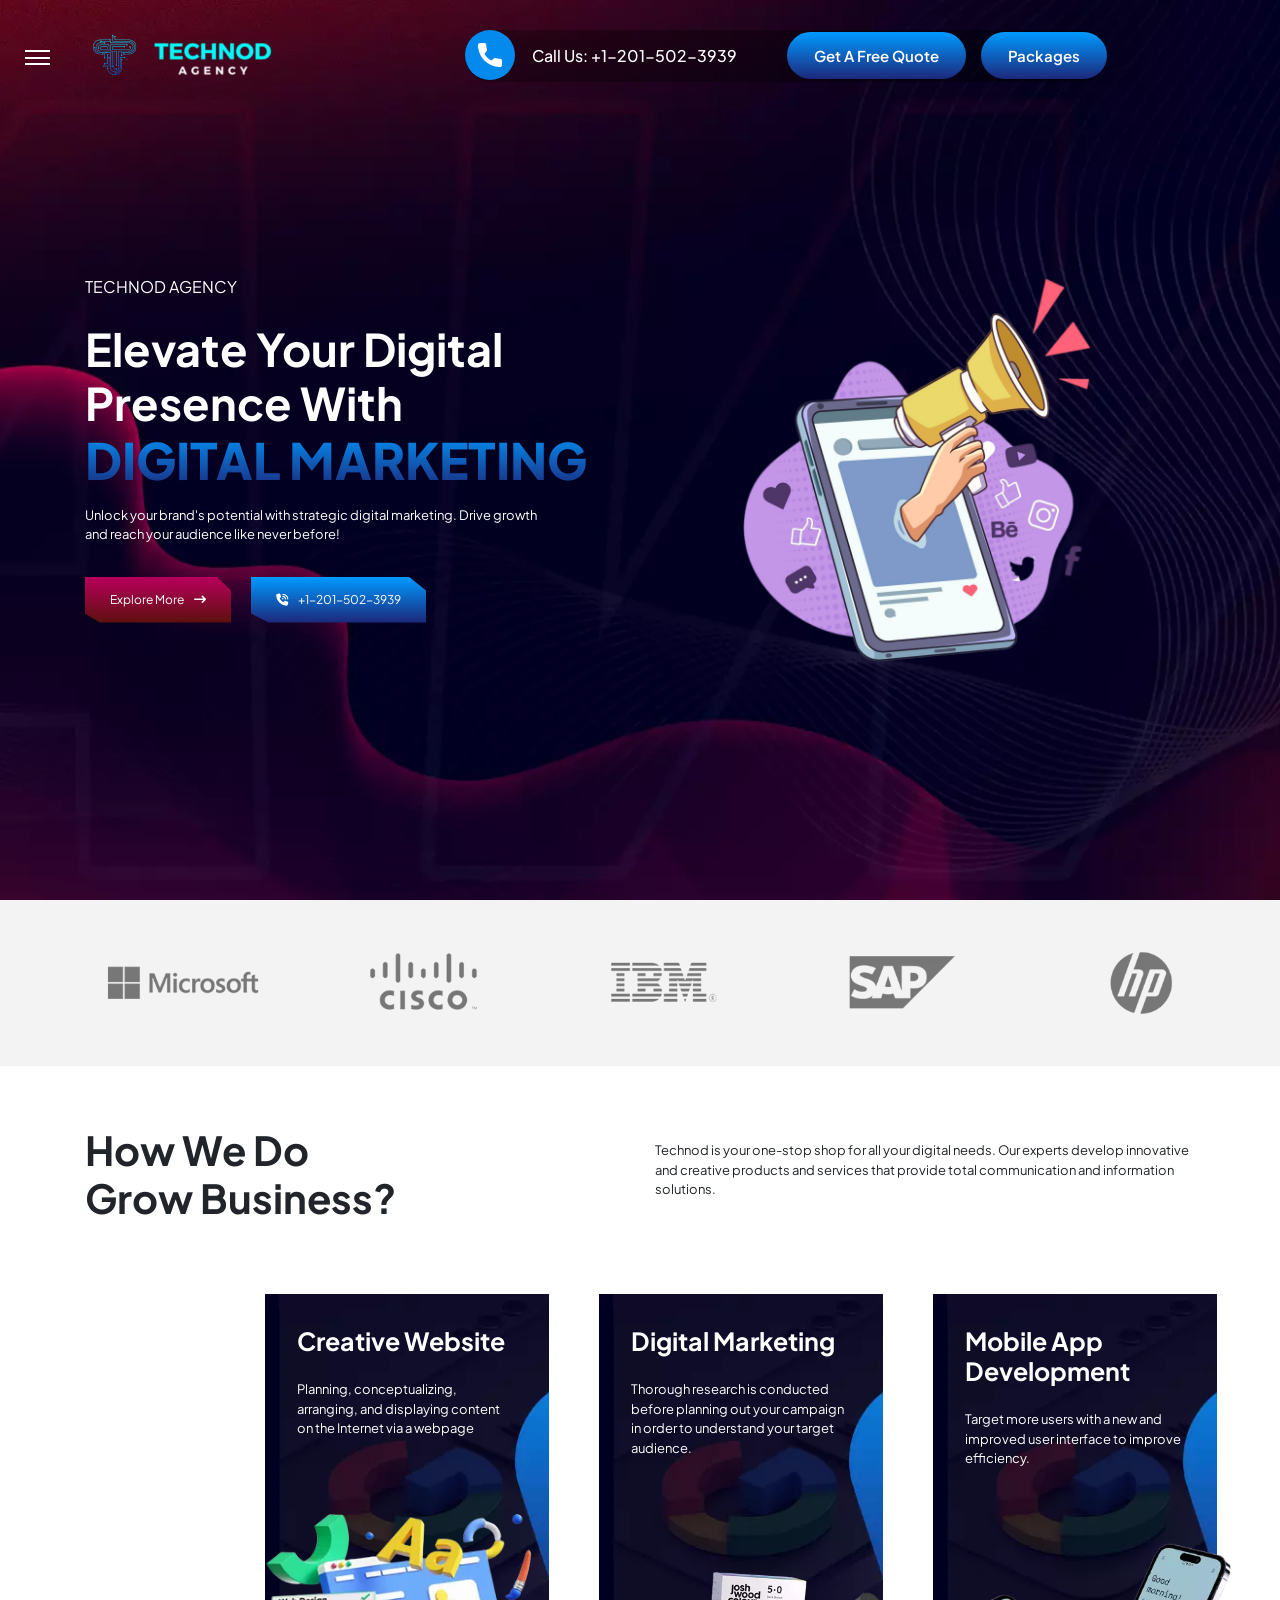
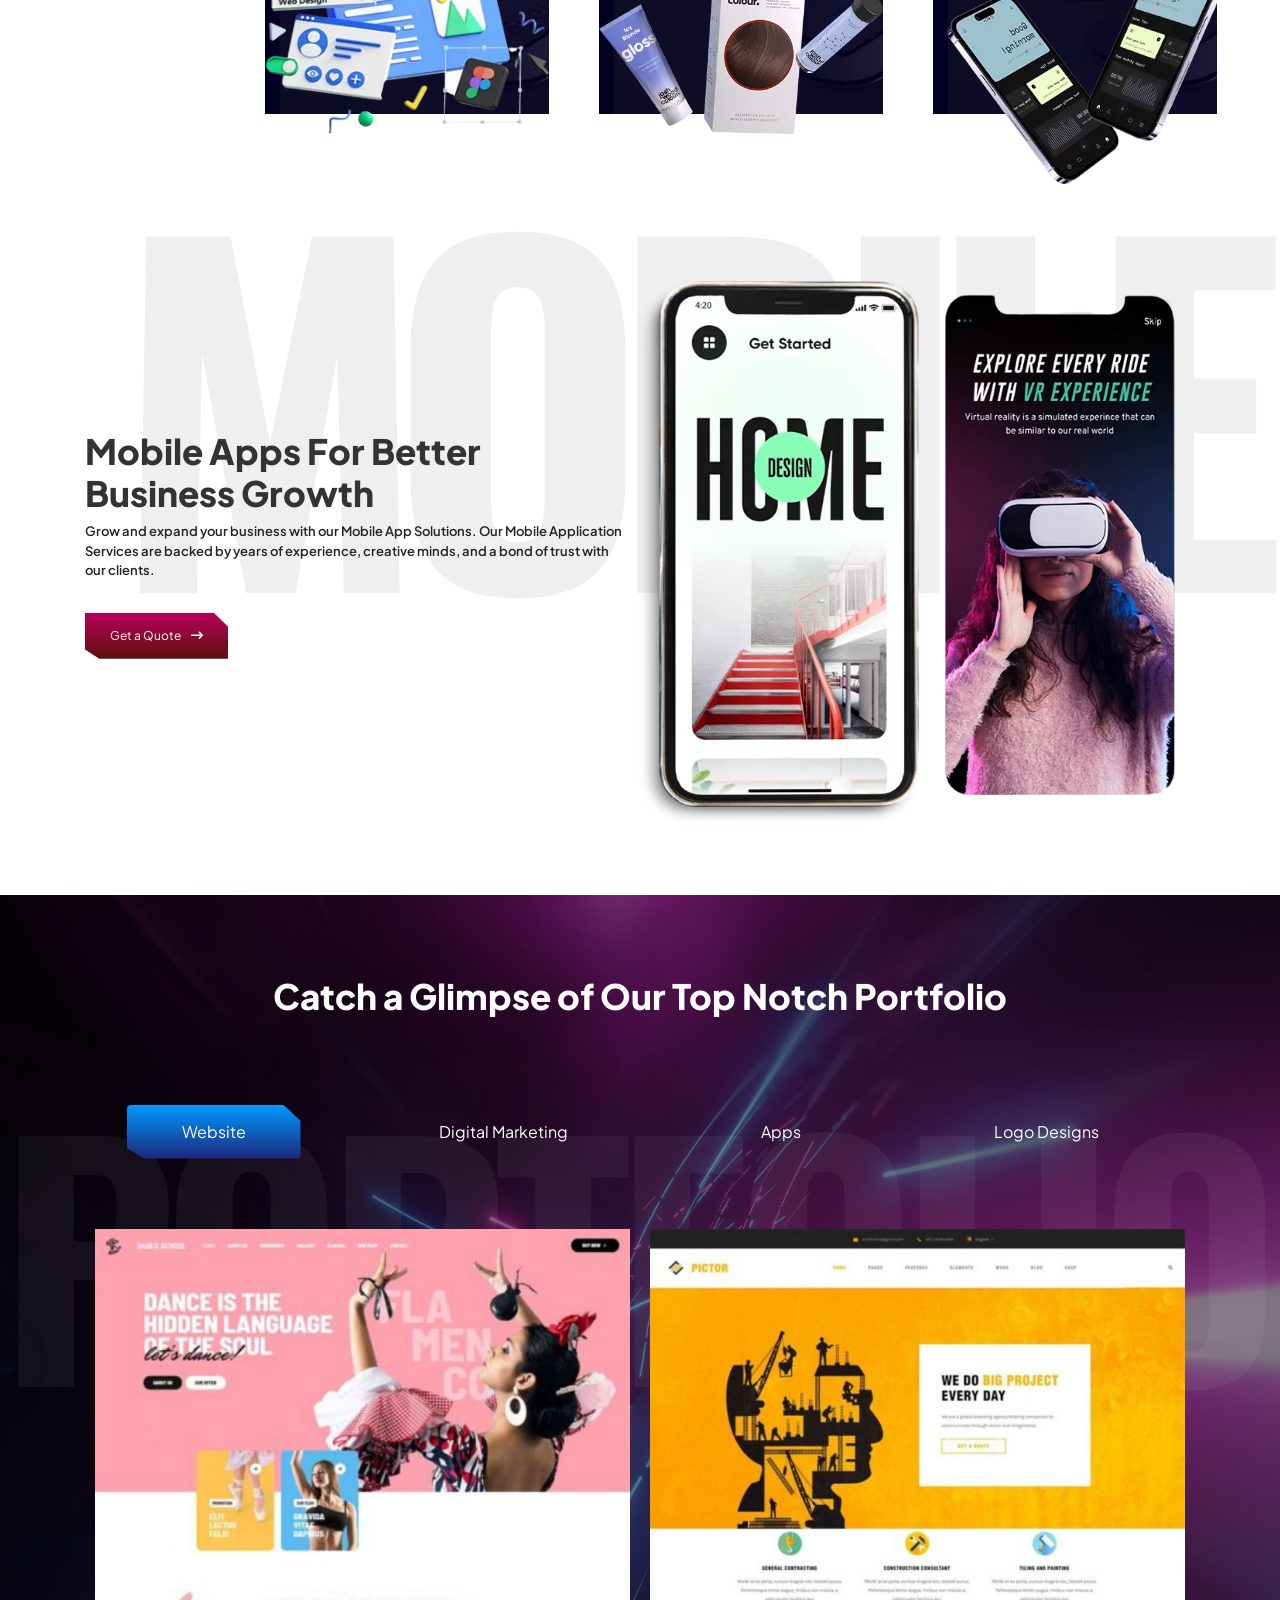
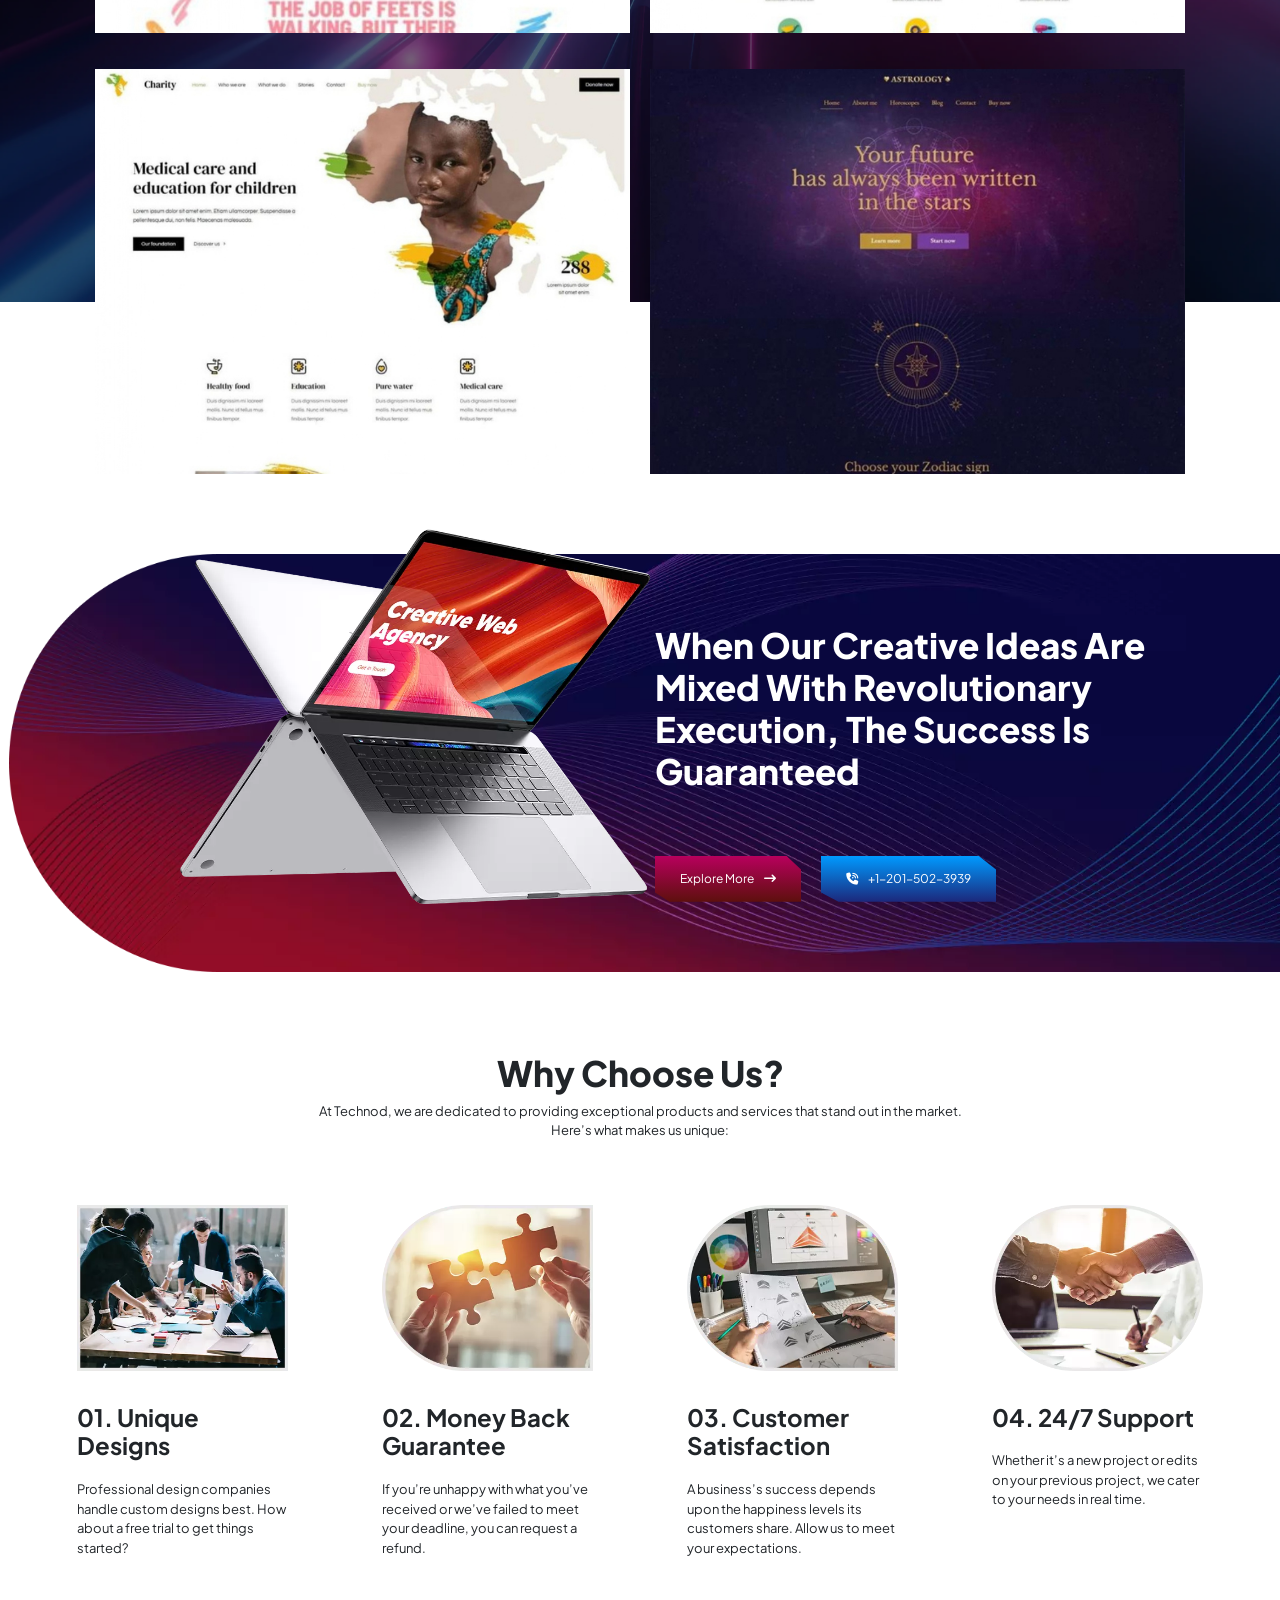
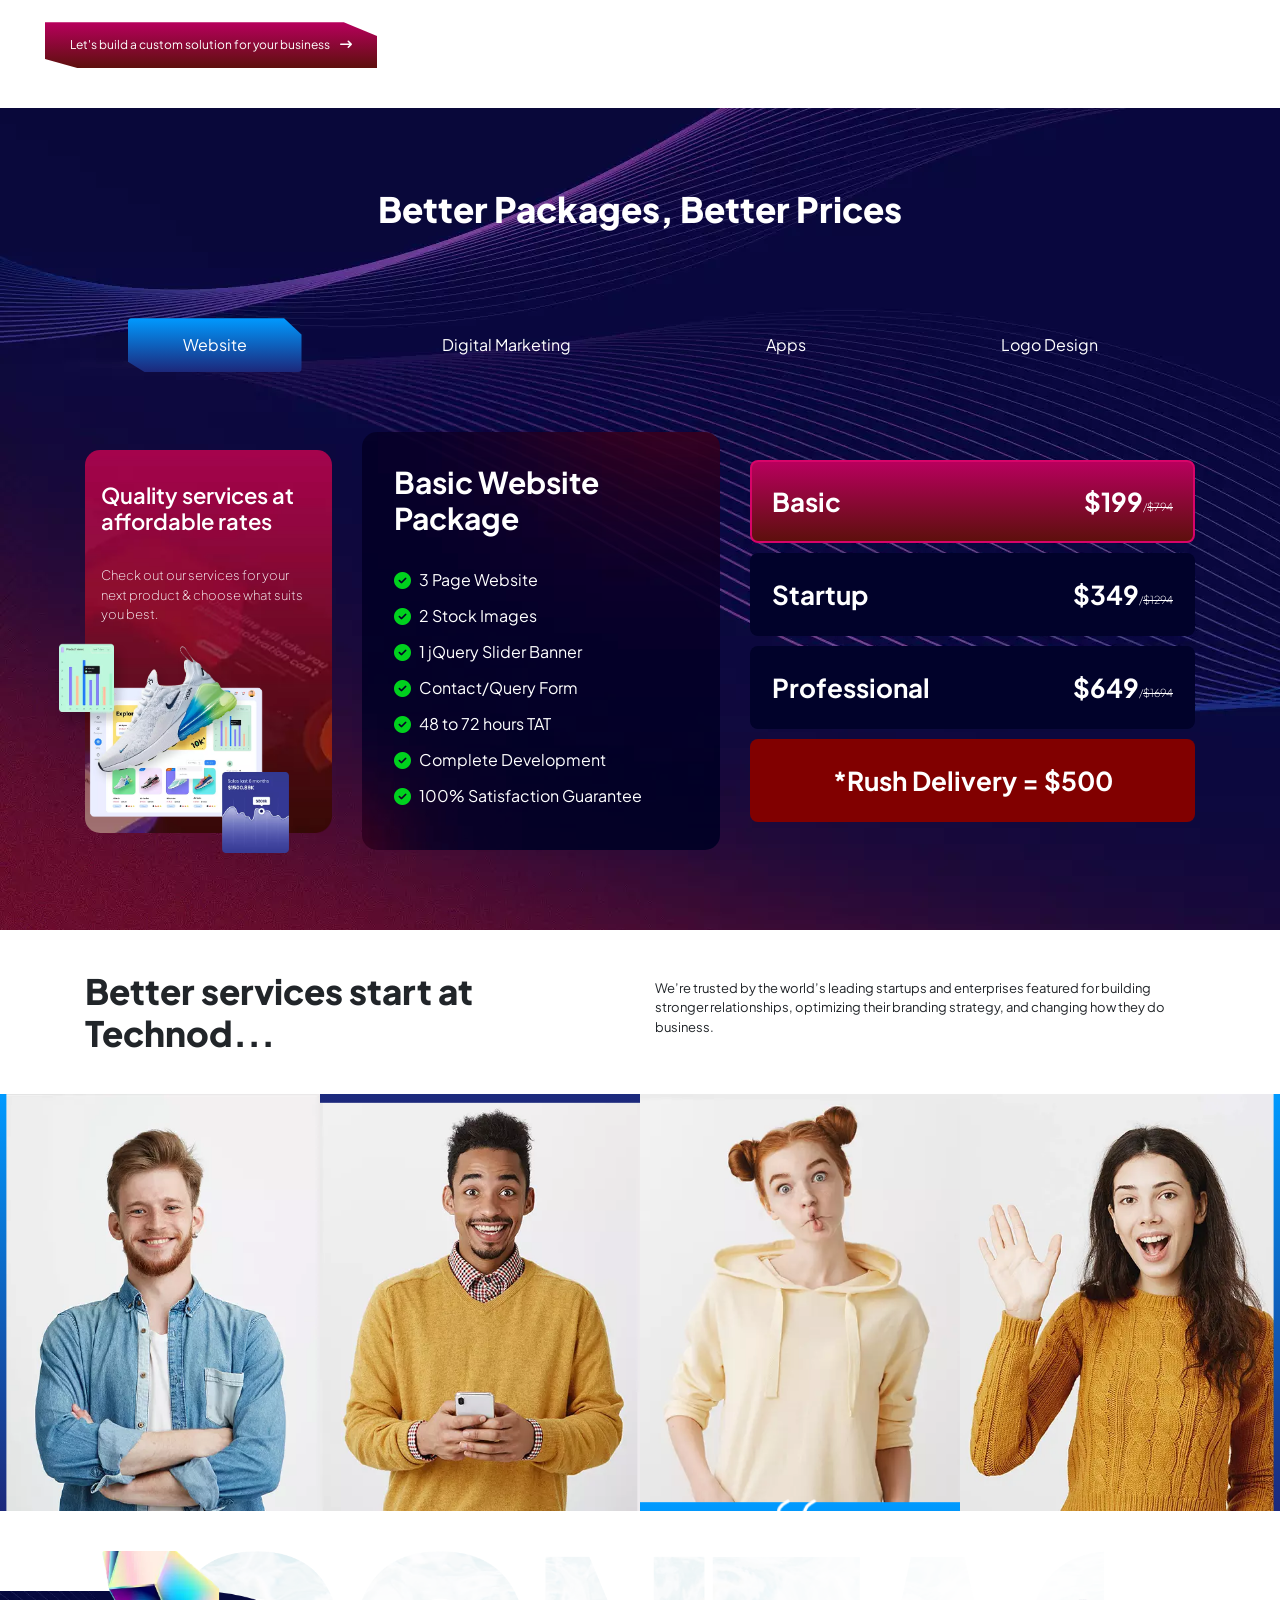
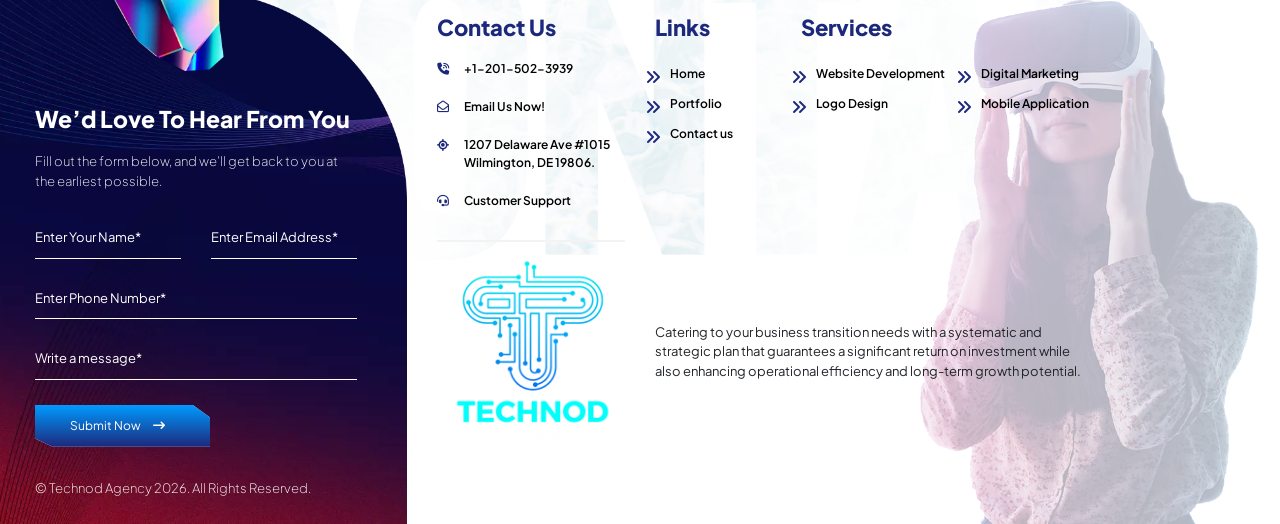
==== commit 522fe661: "portfolio" ====
--- a/index.html
+++ b/index.html
@@ -501,24 +501,24 @@
 <div class="tab-pane fade show active" id="pills-website" role="tabpanel" aria-labelledby="pills-website-tab">
 <div class="sec5_portfolio">
 <div class="sec5_box1 box">
-<div class="item"><a href="assets/images/1-web.jpg" data-fancybox="images-preview"><img loading="lazy" src="assets/images/portfolio/website/thumb/9.png" alt="Loading Image..."></a></div>
-<div class="item"><a href="assets/images/2-web.jpg" data-fancybox="images-preview"><img loading="lazy" src="assets/images/portfolio/website/thumb/9.png" alt="Loading Image..."></a></div>
-<div class="item"><a href="assets/images/3-web.jpg" data-fancybox="images-preview"><img loading="lazy" src="assets/images/portfolio/website/thumb/9.png" alt="Loading Image..."></a></div>
-<div class="item"><a href="assets/images/4-web.webp" data-fancybox="images-preview"><img loading="lazy" src="assets/images/portfolio/website/thumb/9.png" alt="Loading Image..."></a></div>
-<div class="item"><a href="assets/images/5-web.webp" data-fancybox="images-preview"><img loading="lazy" src="assets/images/portfolio/website/thumb/9.png" alt="Loading Image..."></a></div>
-<div class="item"><a href="assets/images/6-web.webp" data-fancybox="images-preview"><img loading="lazy" src="assets/images/portfolio/website/thumb/9.png" alt="Loading Image..."></a></div>
-<div class="item"><a href="assets/images/7-web.webp" data-fancybox="images-preview"><img loading="lazy" src="assets/images/portfolio/website/thumb/9.png" alt="Loading Image..."></a></div>
-<div class="item"><a href="assets/images/8-web.webp" data-fancybox="images-preview"><img loading="lazy" src="assets/images/portfolio/website/thumb/9.png" alt="Loading Image..."></a></div>
+<div class="item"><a href="assets/images/1-web.jpg" data-fancybox="images-preview"><img loading="lazy" src="assets/images/portfolio/website/thumb/13.jpg" alt="Loading Image..."></a></div>
+<div class="item"><a href="assets/images/2-web.jpg" data-fancybox="images-preview"><img loading="lazy" src="assets/images/portfolio/website/thumb/14.jpg" alt="Loading Image..."></a></div>
+<div class="item"><a href="assets/images/3-web.jpg" data-fancybox="images-preview"><img loading="lazy" src="assets/images/portfolio/website/thumb/15.jpg" alt="Loading Image..."></a></div>
+<div class="item"><a href="assets/images/4-web.webp" data-fancybox="images-preview"><img loading="lazy" src="assets/images/portfolio/website/thumb/16.jpg" alt="Loading Image..."></a></div>
+<div class="item"><a href="assets/images/5-web.webp" data-fancybox="images-preview"><img loading="lazy" src="assets/images/portfolio/website/thumb/9.jpg" alt="Loading Image..."></a></div>
+<div class="item"><a href="assets/images/6-web.webp" data-fancybox="images-preview"><img loading="lazy" src="assets/images/portfolio/website/thumb/11.jpg" alt="Loading Image..."></a></div>
+<div class="item"><a href="assets/images/7-web.webp" data-fancybox="images-preview"><img loading="lazy" src="assets/images/portfolio/website/thumb/10.jpg" alt="Loading Image..."></a></div>
+<div class="item"><a href="assets/images/8-web.webp" data-fancybox="images-preview"><img loading="lazy" src="assets/images/portfolio/website/thumb/12.jpg" alt="Loading Image..."></a></div>
 </div>
 <div class="sec5_box2 mt-3 box">
-  <div class="item"><a href="assets/images/9-web.webp" data-fancybox="images-preview"><img loading="lazy" src="assets/images/portfolio/website/thumb/1.webp" alt="Loading Image..."></a></div>
-  <div class="item"><a href="assets/images/10-web.webp" data-fancybox="images-preview"><img loading="lazy" src="assets/images/portfolio/website/thumb/1.webp" alt="Loading Image..."></a></div>
-  <div class="item"><a href="assets/images/11-web.webp" data-fancybox="images-preview"><img loading="lazy" src="assets/images/portfolio/website/thumb/1.webp" alt="Loading Image..."></a></div>
-  <div class="item"><a href="assets/images/12-web.webp" data-fancybox="images-preview"><img loading="lazy" src="assets/images/portfolio/website/thumb/1.webp" alt="Loading Image..."></a></div>
-  <div class="item"><a href="assets/images/13-web.webp" data-fancybox="images-preview"><img loading="lazy" src="assets/images/portfolio/website/thumb/1.webp" alt="Loading Image..."></a></div>
-  <div class="item"><a href="assets/images/14-web.webp" data-fancybox="images-preview"><img loading="lazy" src="assets/images/portfolio/website/thumb/1.webp" alt="Loading Image..."></a></div>
-  <div class="item"><a href="assets/images/15-web.webp" data-fancybox="images-preview"><img loading="lazy" src="assets/images/portfolio/website/thumb/1.webp" alt="Loading Image..."></a></div>
-  <div class="item"><a href="assets/images/16-web.jpg" data-fancybox="images-preview"><img loading="lazy" src="assets/images/portfolio/website/thumb/1.webp" alt="Loading Image..."></a></div>
+  <div class="item"><a href="assets/images/9-web.webp" data-fancybox="images-preview"><img loading="lazy" src="assets/images/portfolio/website/thumb/19.jpg" alt="Loading Image..."></a></div>
+  <div class="item"><a href="assets/images/10-web.webp" data-fancybox="images-preview"><img loading="lazy" src="assets/images/portfolio/website/thumb/24.jpg" alt="Loading Image..."></a></div>
+  <div class="item"><a href="assets/images/11-web.webp" data-fancybox="images-preview"><img loading="lazy" src="assets/images/portfolio/website/thumb/23.jpg" alt="Loading Image..."></a></div>
+  <div class="item"><a href="assets/images/12-web.webp" data-fancybox="images-preview"><img loading="lazy" src="assets/images/portfolio/website/thumb/22.jpg" alt="Loading Image..."></a></div>
+  <div class="item"><a href="assets/images/13-web.webp" data-fancybox="images-preview"><img loading="lazy" src="assets/images/portfolio/website/thumb/21.jpg" alt="Loading Image..."></a></div>
+  <div class="item"><a href="assets/images/14-web.webp" data-fancybox="images-preview"><img loading="lazy" src="assets/images/portfolio/website/thumb/20.jpg" alt="Loading Image..."></a></div>
+  <div class="item"><a href="assets/images/15-web.webp" data-fancybox="images-preview"><img loading="lazy" src="assets/images/portfolio/website/thumb/17.jpg" alt="Loading Image..."></a></div>
+  <div class="item"><a href="assets/images/16-web.jpg" data-fancybox="images-preview"><img loading="lazy" src="assets/images/portfolio/website/thumb/18.jpg" alt="Loading Image..."></a></div>
 </div>
 </div>
 <!-- <div class="sec5_link"><a class="btn2" href="website-design-services/index.html">VIEW ALL
@@ -1446,11 +1446,10 @@
 <div class="ft_menu_rgt footer_menu">
 <h5>Services</h5>
 <ul>
-<li><a href="website-design-service.html">Website Design</a></li>
+<li><a href="website-development-services.html">Website Development</a></li>
 <li><a href="logo-design-agency.html">Logo Design</a></li>
 <li><a href="digital-marketing-services.html">Digital Marketing</a></li>
 <li><a href="mobile-application-development.html">Mobile Application</a></li>
-<li><a href="#">Software Development</a></li>
 </ul>
 </div>
 </div>
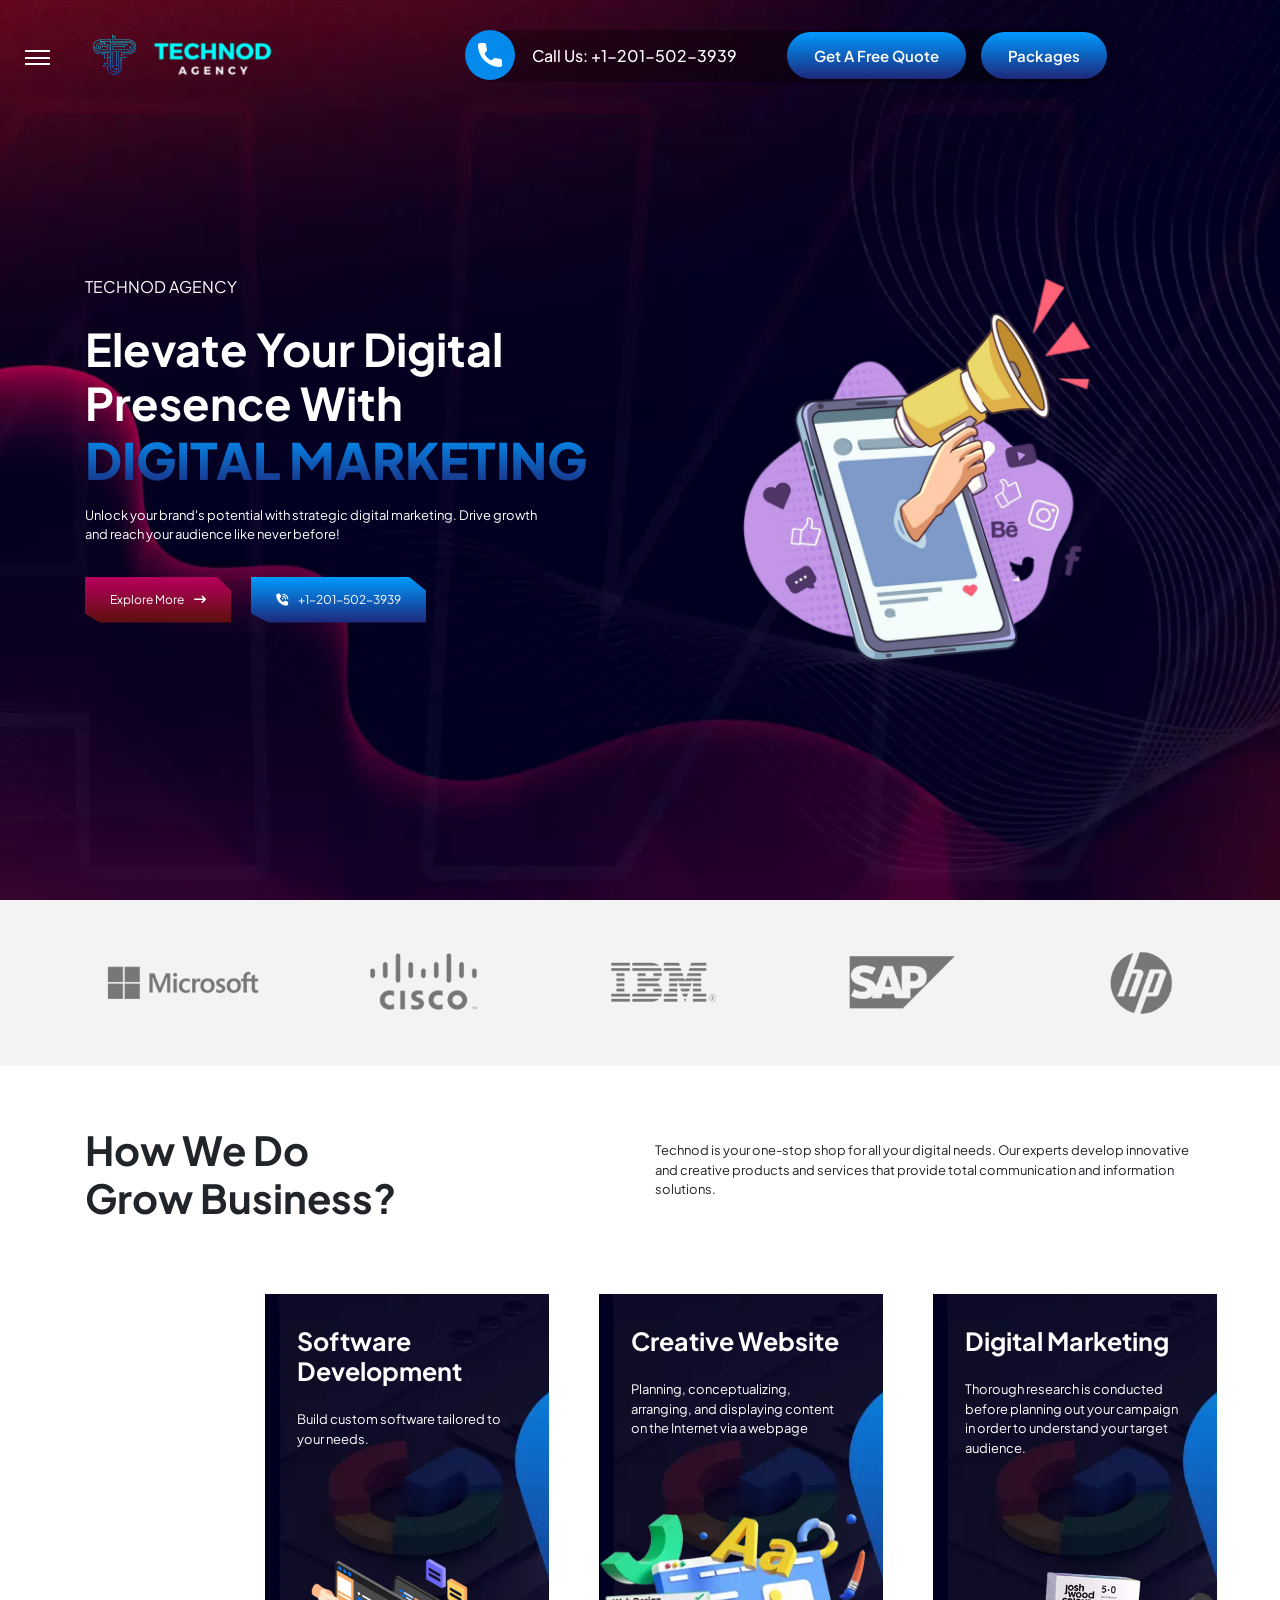
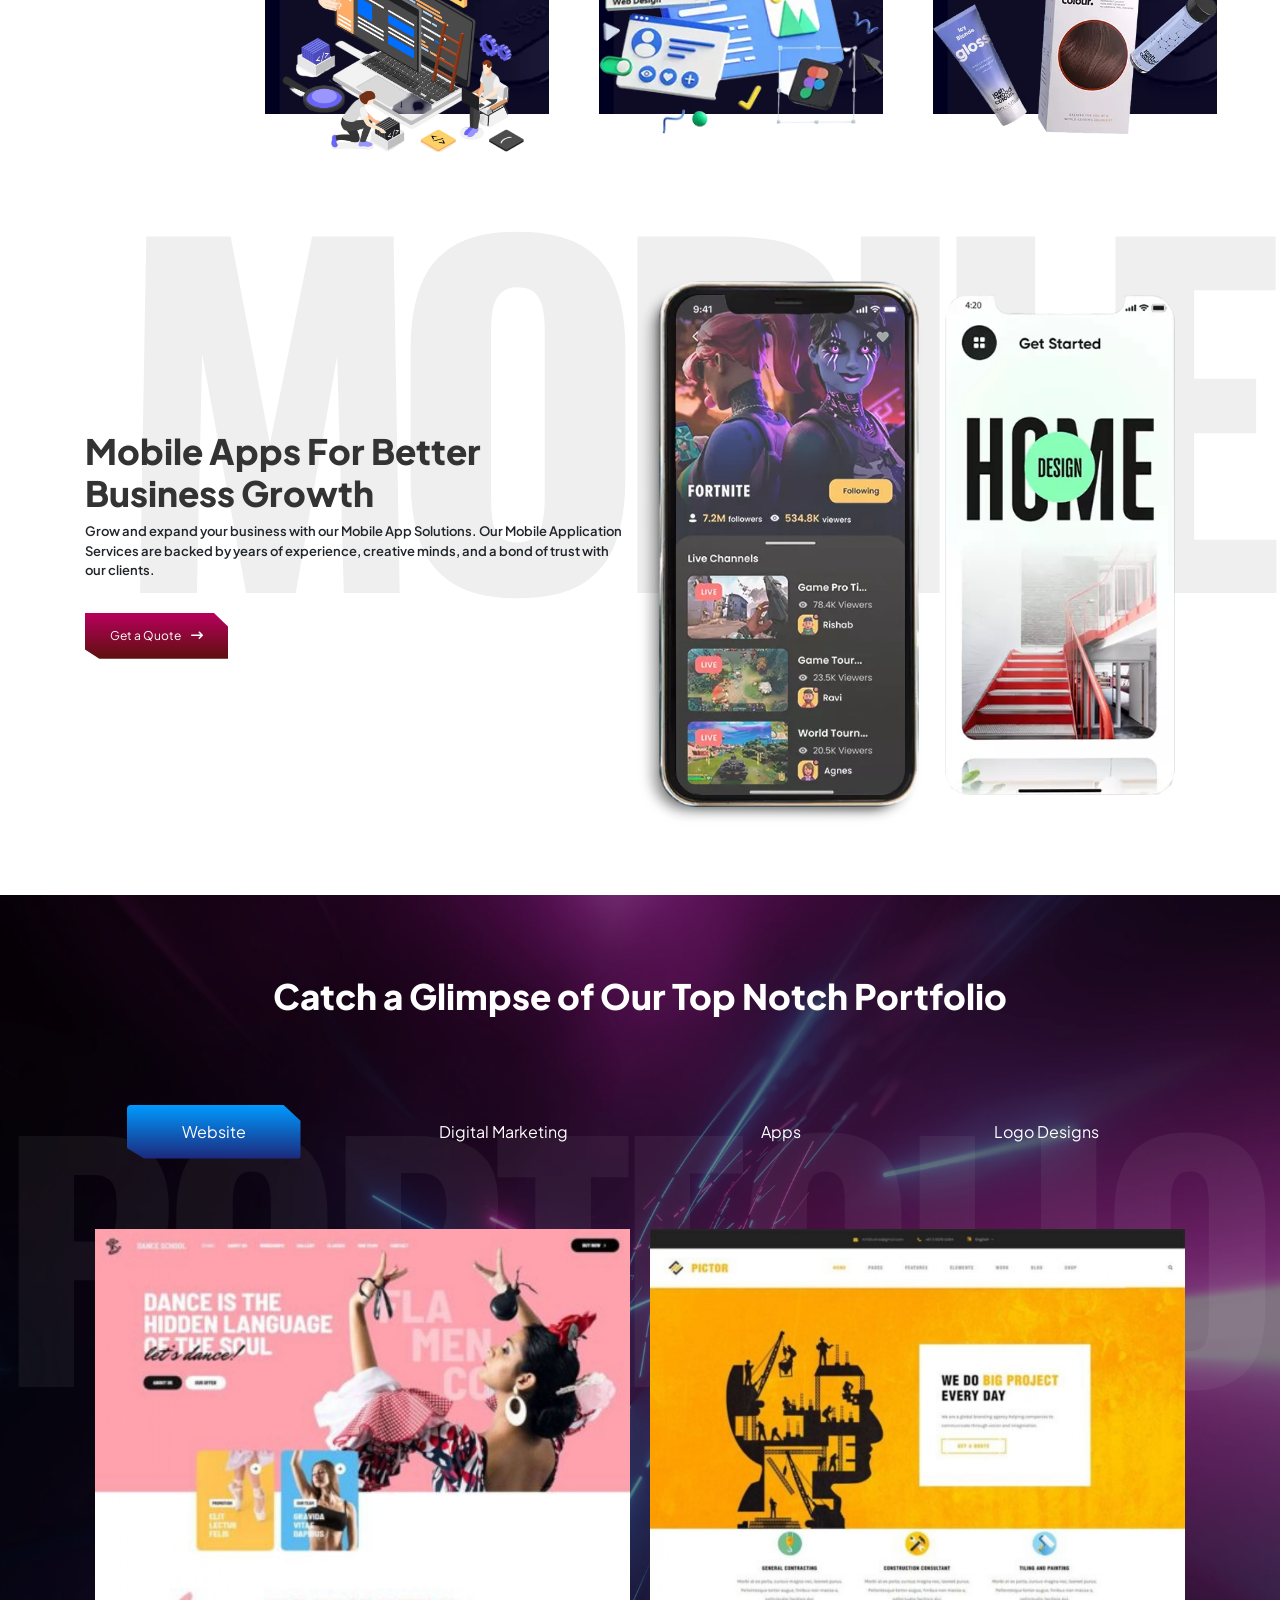
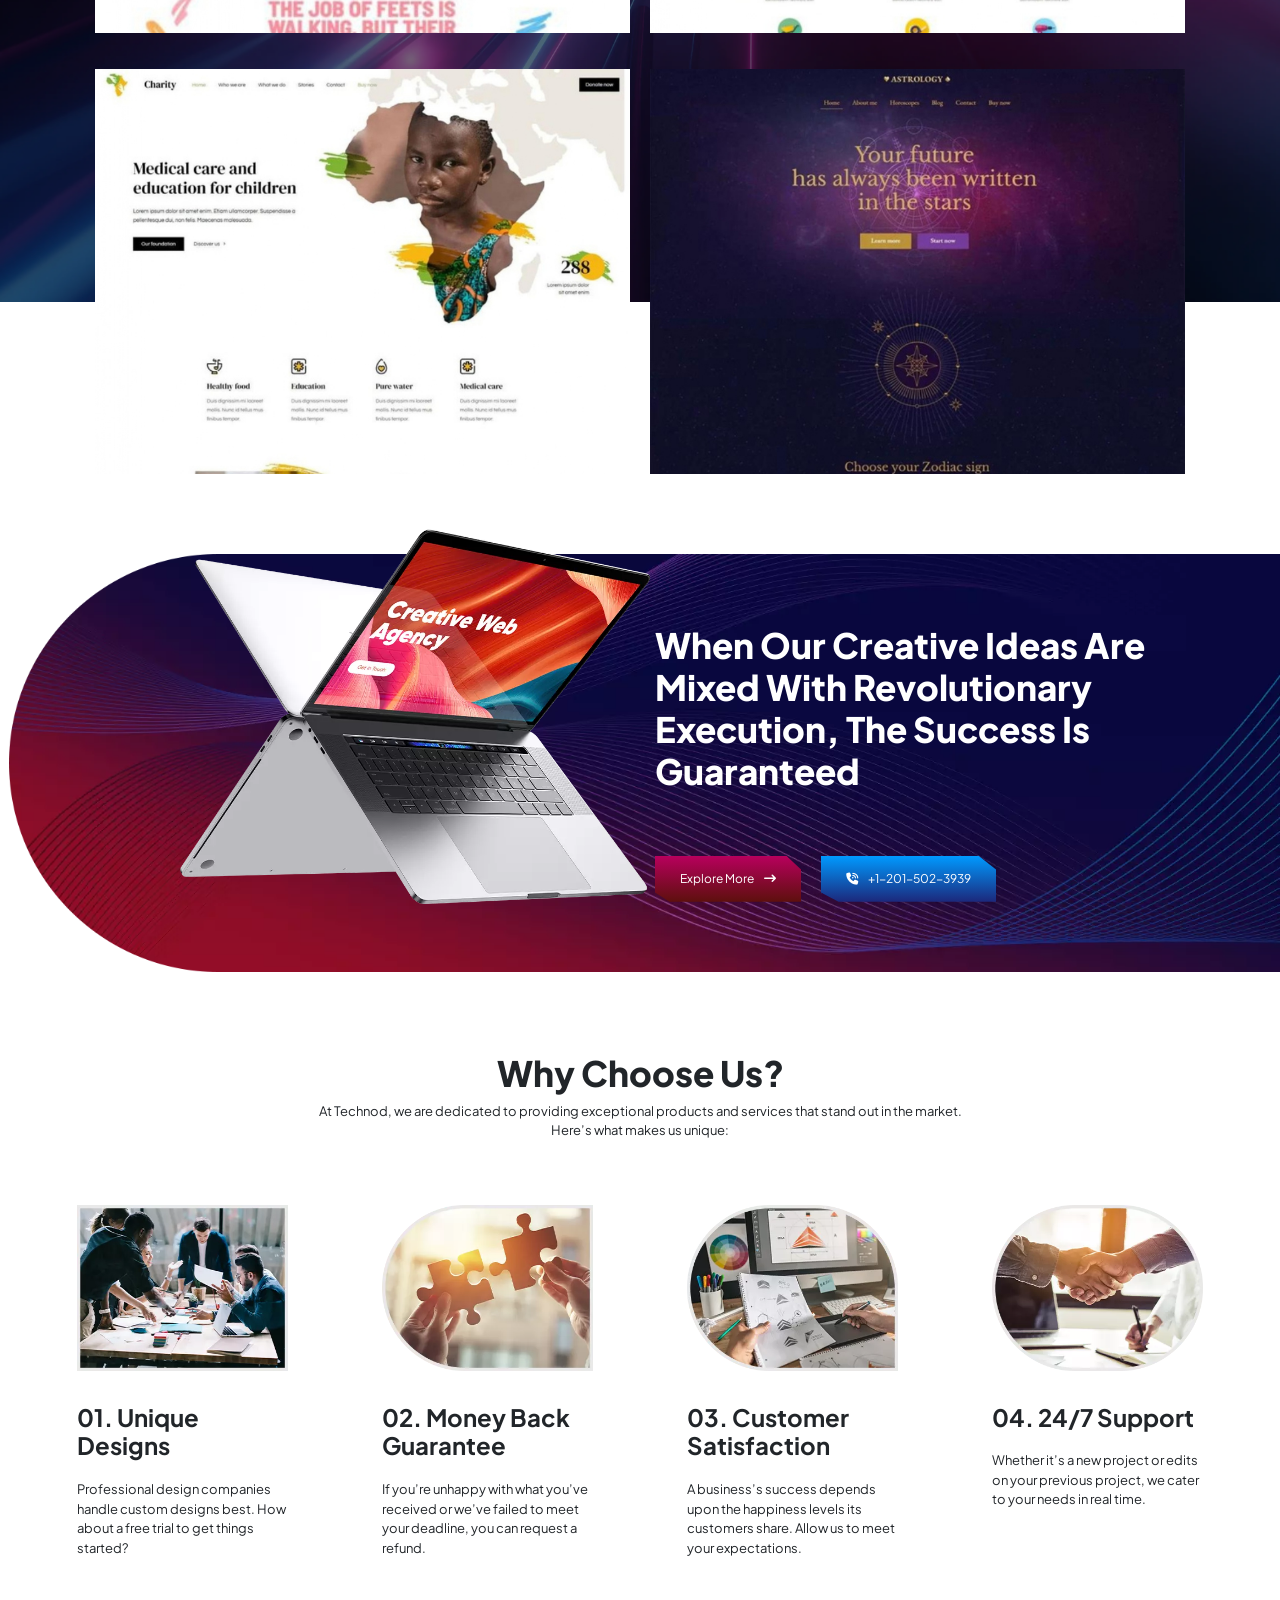
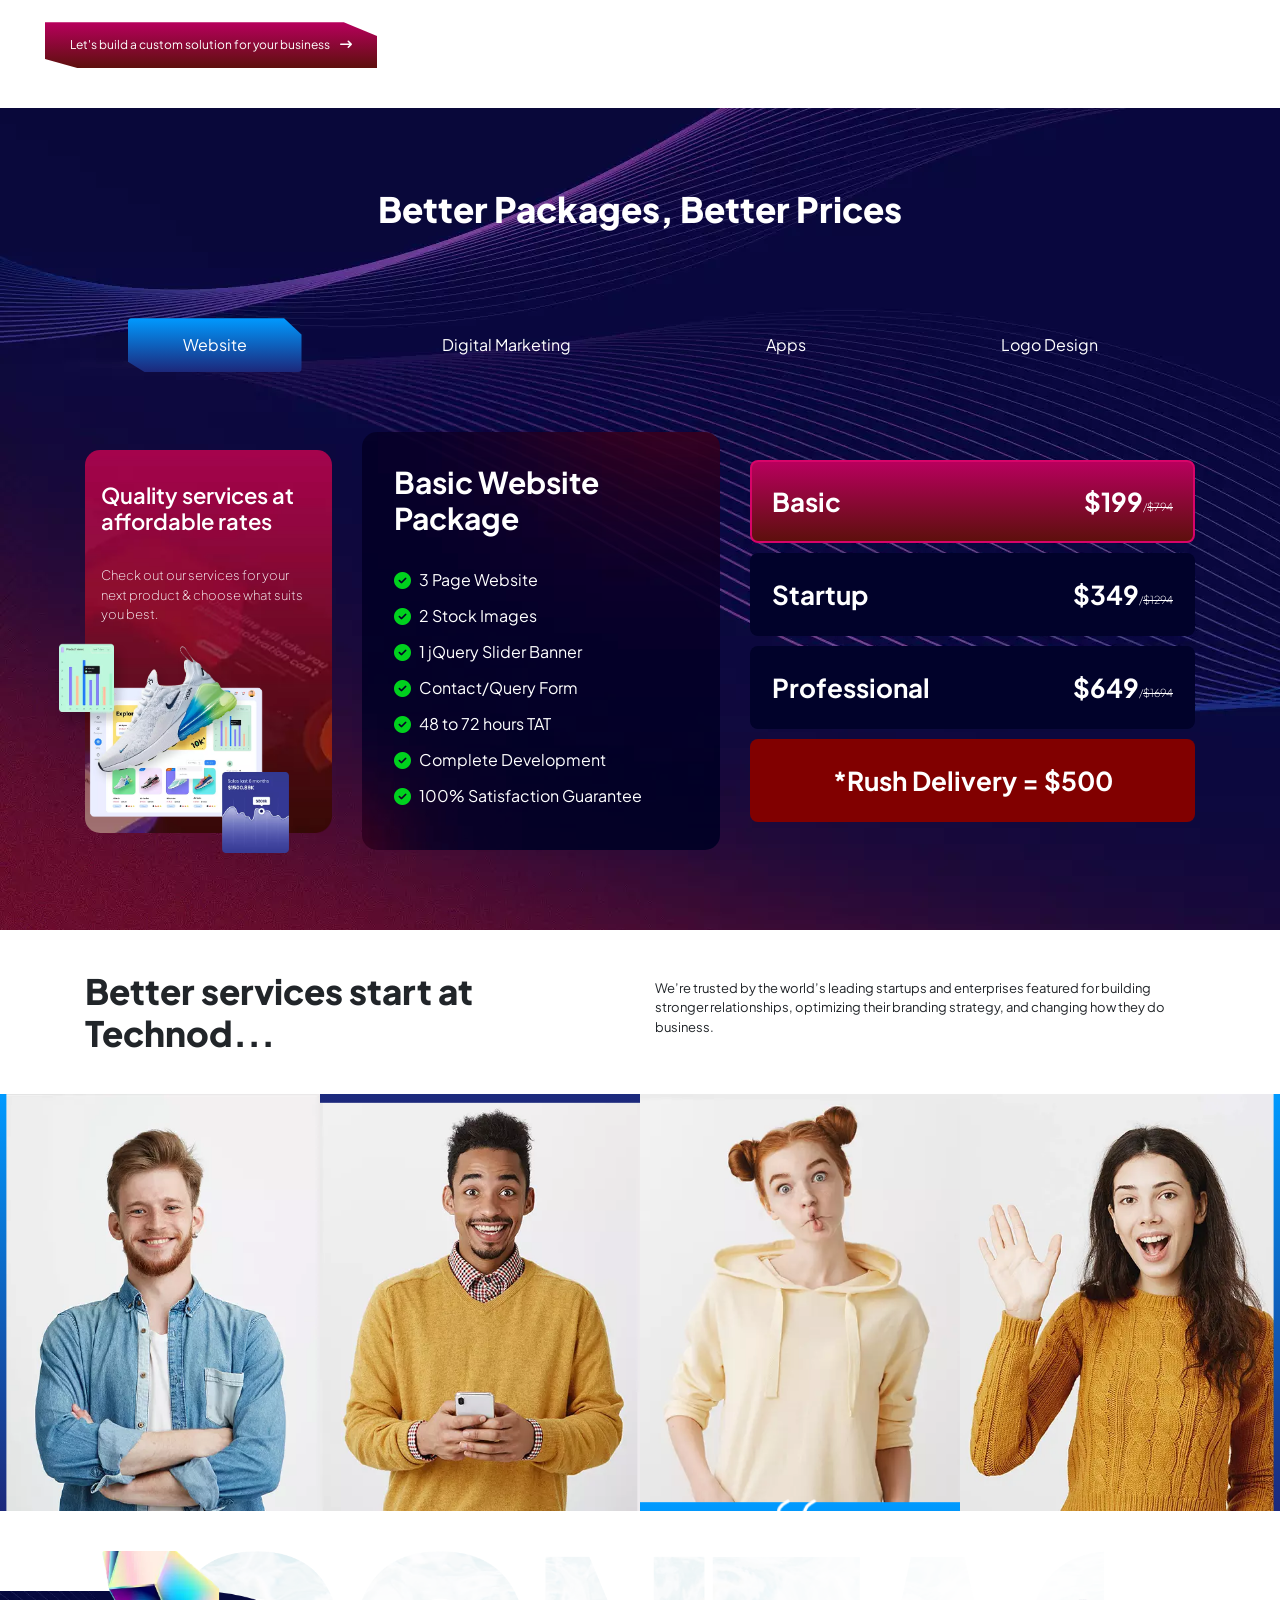
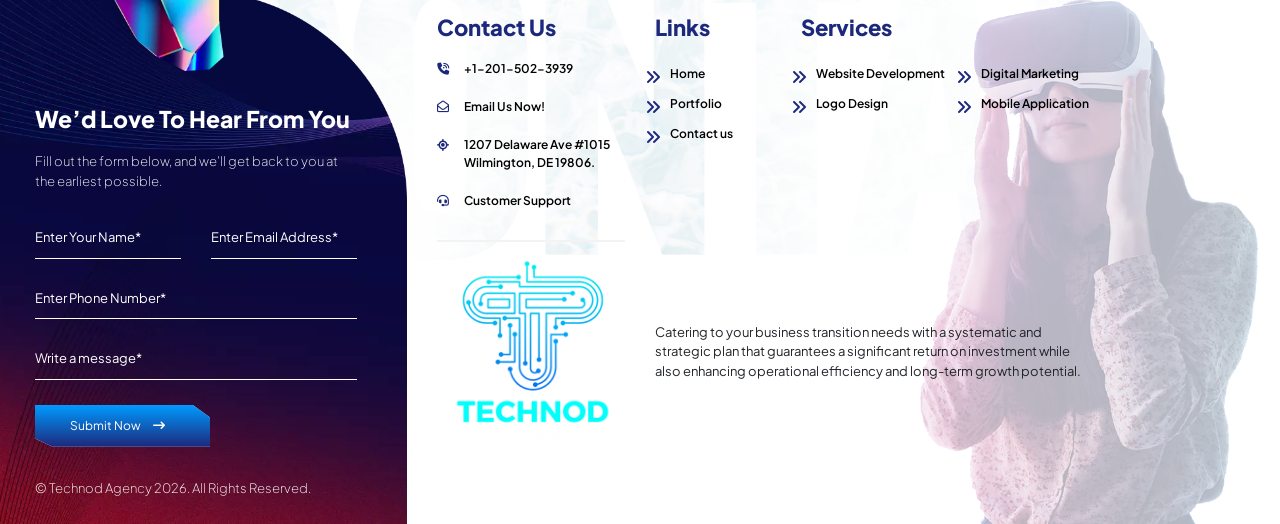
==== commit 4dbd3544: "linking" ====
--- a/index.html
+++ b/index.html
@@ -276,15 +276,15 @@
   <h5>Follow Us:</h5>
   <ul>
   <li>
-  <a target="_blank" href="#" aria-hidden="true">
+  <a target="_blank" href="https://www.facebook.com/profile.php?id=61560344669603" aria-hidden="true">
   <i class="fa-brands fa-facebook-f"></i></a>
   </li>
   <li>
-  <a target="_blank" href="#" aria-hidden="true">
+  <a target="_blank" href="https://www.instagram.com/technodagency/" aria-hidden="true">
   <i class="fa-brands fa-instagram"></i></a>
   </li>
   <li>
-  <a target="_blank" href="#" aria-hidden="true">
+  <a target="_blank" href="https://www.linkedin.com/company/technod-agency/about/?viewAsMember=true" aria-hidden="true">
   <i class="fa-brands fa-linkedin-in"></i></a>
   </li>
   </ul>
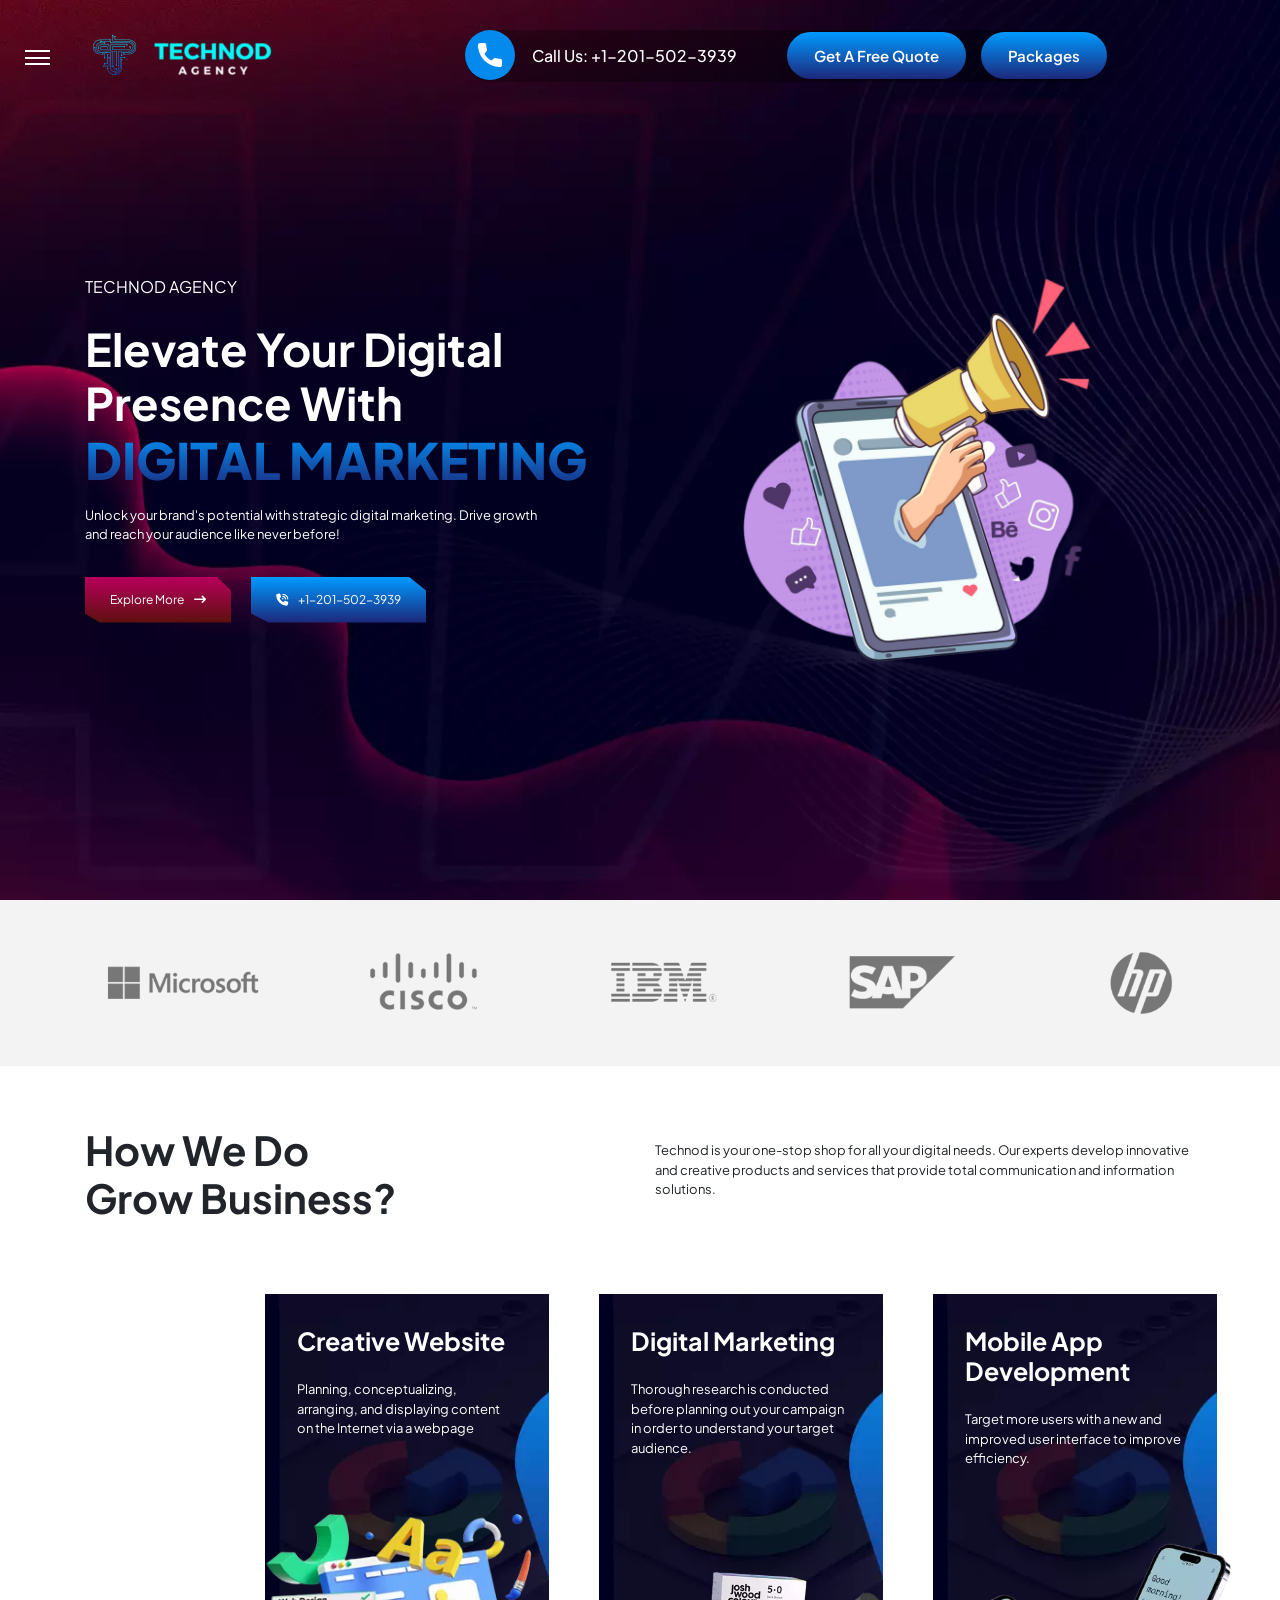
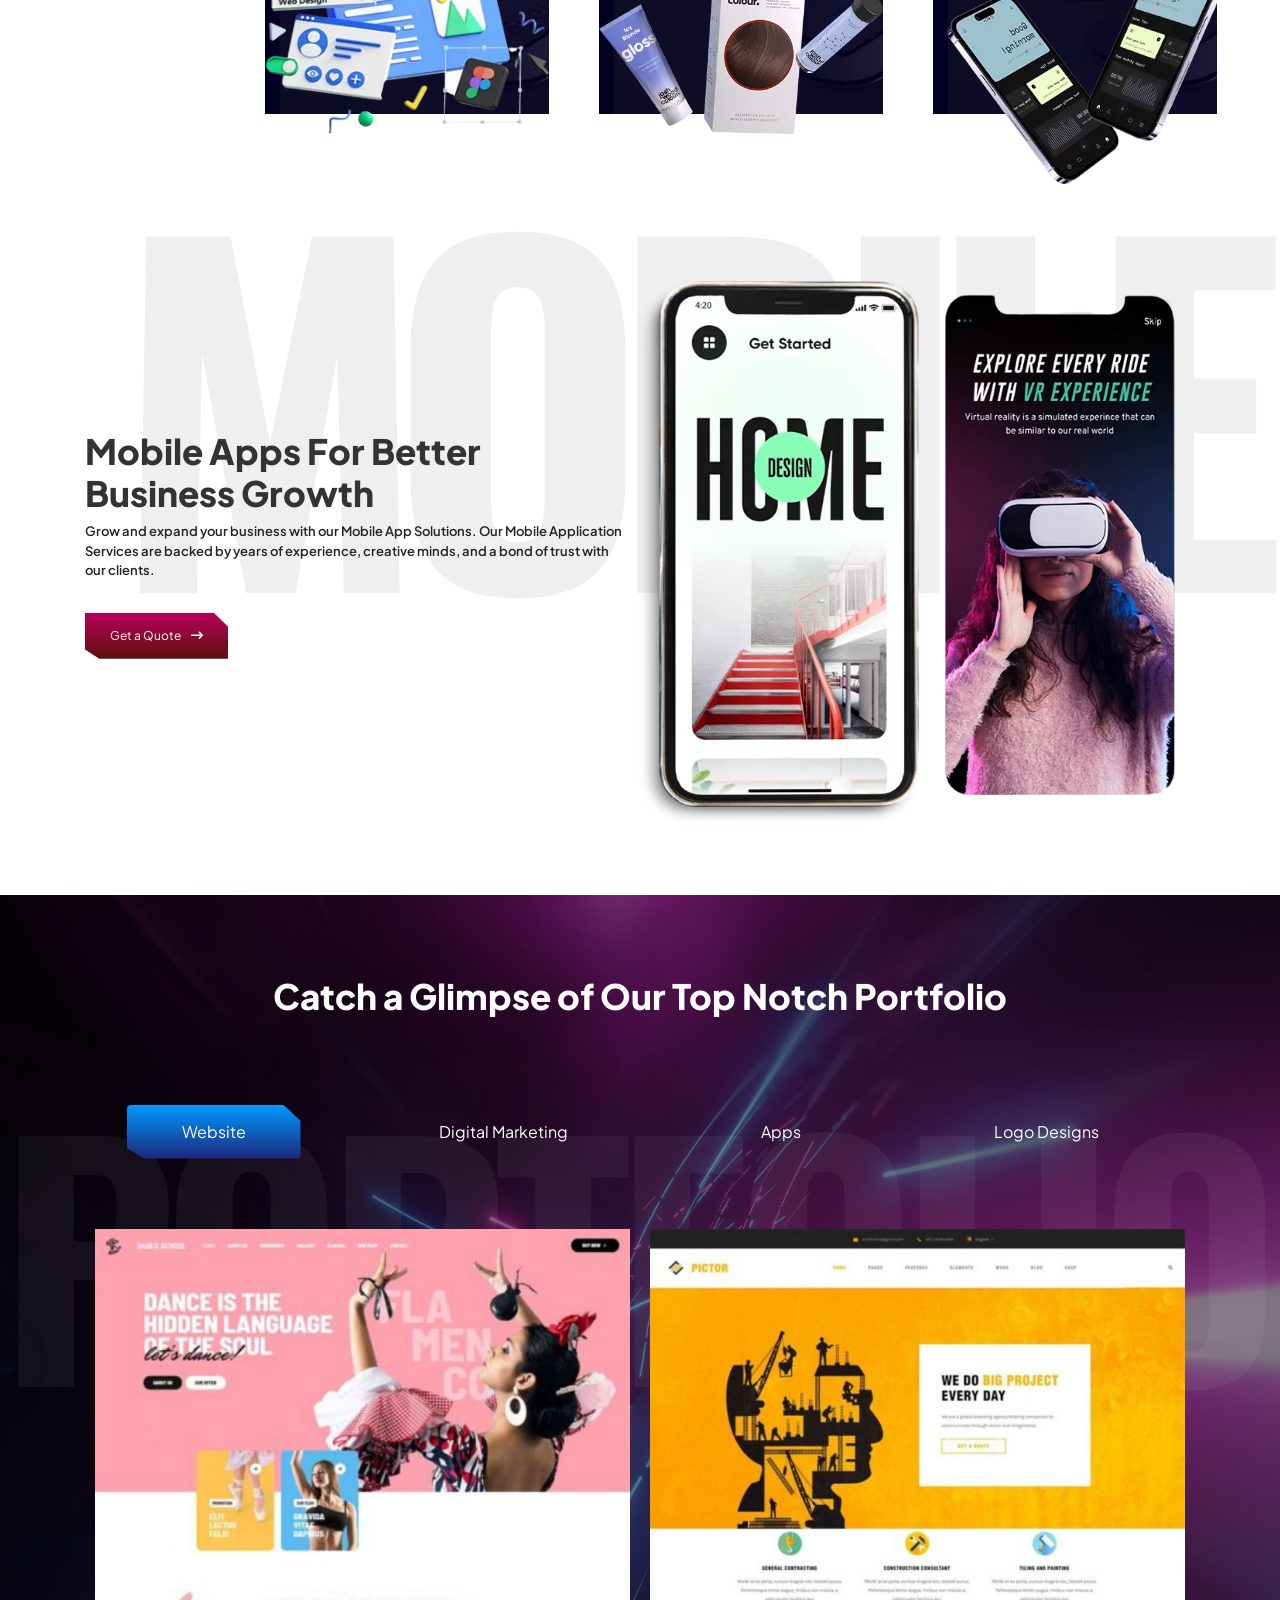
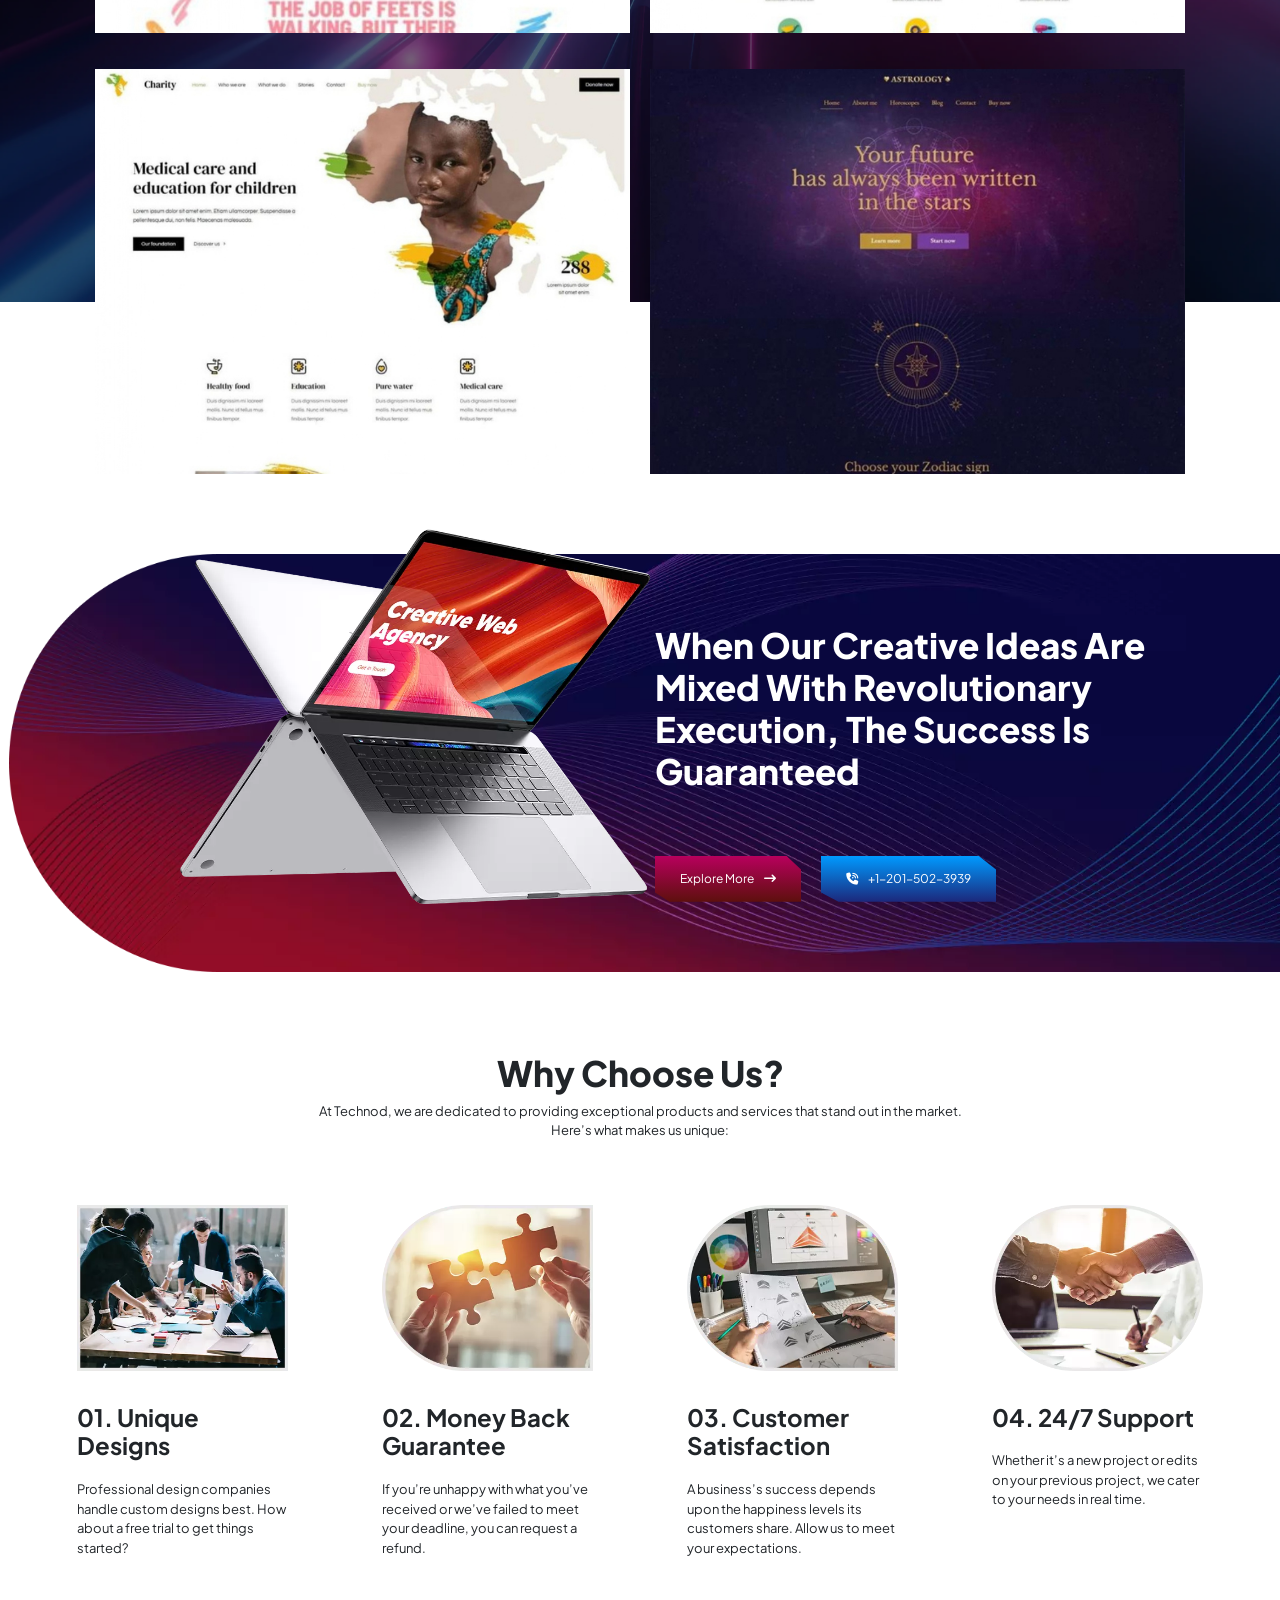
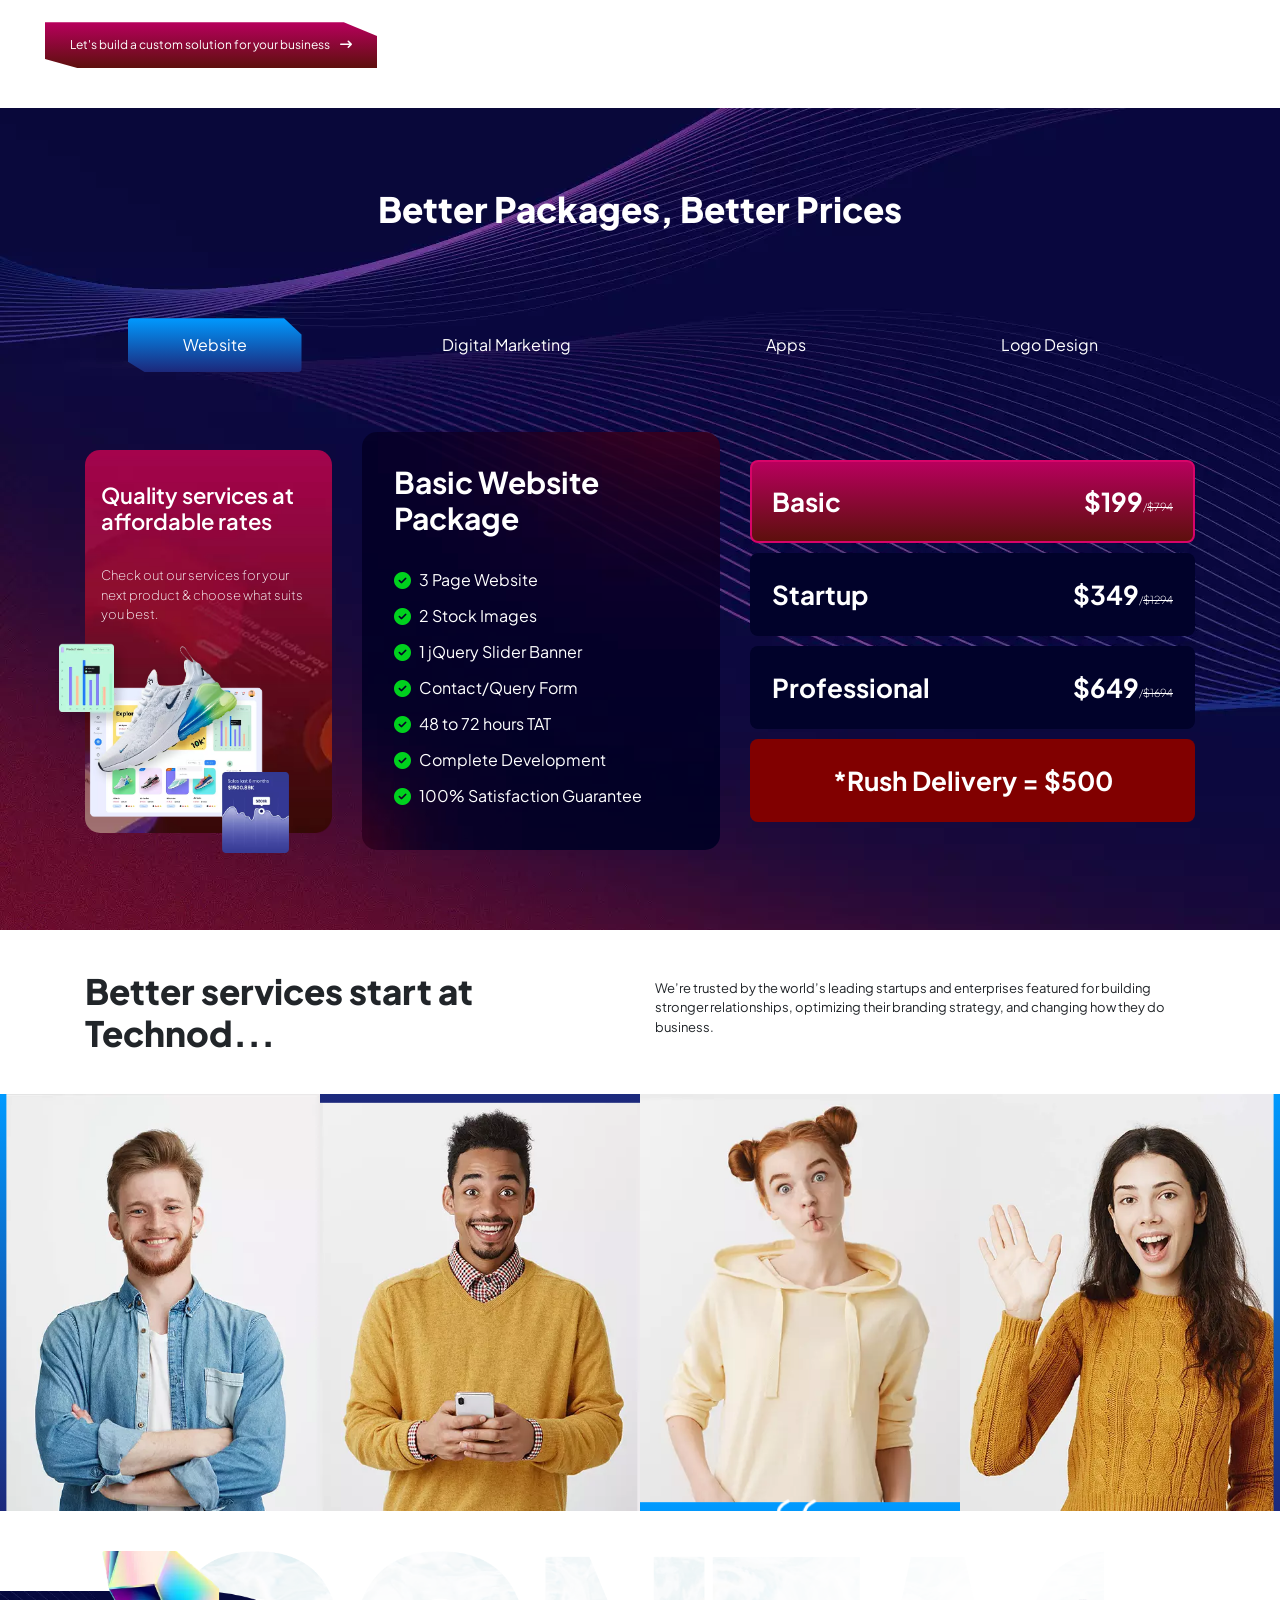
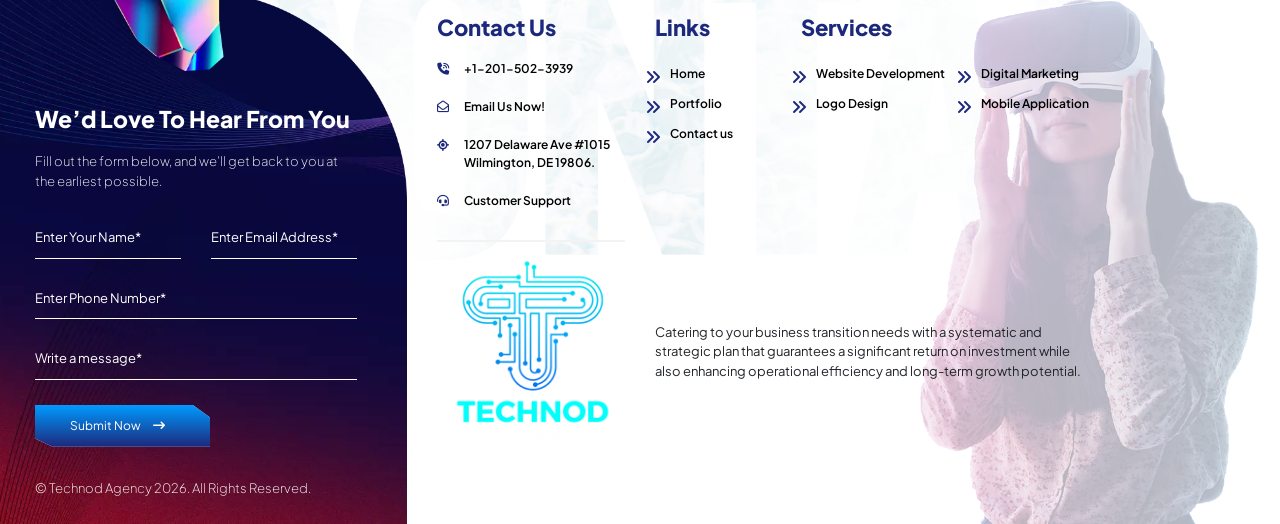
==== commit 175f737e: "changes" ====
--- a/index.html
+++ b/index.html
@@ -148,81 +148,17 @@
 </script>
 <script type="71f5285c319add0b8d361bd7-text/javascript"> (function(w,d,t,r,u) { var f,n,i; w[u]=w[u]||[],f=function() { var o={ti:"211014204", enableAutoSpaTracking: true}; o.q=w[u],w[u]=new UET(o),w[u].push("pageLoad") }, n=d.createElement(t),n.src=r,n.async=1,n.onload=n.onreadystatechange=function() { var s=this.readyState; s&&s!=="loaded"&&s!=="complete"||(f(),n.onload=n.onreadystatechange=null) }, i=d.getElementsByTagName(t)[0],i.parentNode.insertBefore(n,i) }) (window,document,"script","../bat.bing.com/bat.js","uetq"); </script>
 
-<meta name="DC.title" content="Website Design And Development Company" />
-<meta name="geo.region" content="US" />
-<meta name="geo.position" content="39.78373;-100.445882" />
-<meta name="ICBM" content="39.78373, -100.445882" />
-
-<meta name="DC.title" content="Website Design And Development Company" />
-<meta name="geo.region" content="US-NY" />
-<meta name="geo.position" content="39.78373;-100.445882" />
-<meta name="ICBM" content="39.78373, -100.445882" />
-
-<meta name="DC.title" content="Website Design And Development Company" />
-<meta name="geo.region" content="US-NY" />
-<meta name="geo.placename" content="Baldwin" />
-<meta name="geo.position" content="39.78373;-100.445882" />
-<meta name="ICBM" content="39.78373, -100.445882" />
-
-<script type="application/ld+json">
-        {
-            "@context": "https://schema.org/",
-            "@type": "WebSite",
-            "name": "Website Design And Development Company | American Web Builders",
-            "url": "https://www.americanwebbuilders.com/",
-            "potentialAction": {
-                "@type": "SearchAction",
-                "target": "https://www.americanwebbuilders.com/search?q={search_term_string}",
-                "query-input": "required name=search_term_string"
-            }
-        }
-    </script>
-
-<script type="application/ld+json">
-        {
-            "@context": "https://schema.org",
-            "@type": "Organization",
-            "name": "Website Design And Development Company | American Web Builders",
-            "url": "https://www.americanwebbuilders.com/",
-            "logo": "https://www.americanwebbuilders.com/assets/images/logo.webp"
-        }
-    </script>
-
-<script type="application/ld+json">
-        {
-            "@context": "https://schema.org",
-            "@type": "LocalBusiness",
-            "name": "Website Design And Development Company | American Web Builders",
-            "image": "",
-            "@id": "",
-            "url": "https://www.americanwebbuilders.com/",
-            "telephone": "+1-201-502-3939",
-            "address": {
-                "@type": "PostalAddress",
-                "streetAddress": "1595 Grand Avenue North",
-                "addressLocality": "Baldwin",
-                "addressRegion": "NY",
-                "postalCode": "11510",
-                "addressCountry": "US"
-            },
-            "geo": {
-                "@type": "GeoCoordinates",
-                "latitude": 40.6711523,
-                "longitude": -73.6105192
-            }
-        }
-    </script>
 
 <script type="application/ld+json">
         {
             "@context": "https://schema.org/",
             "@type": "Product",
-            "name": "Website Design And Development Company | American Web Builders",
+            "name": "Website Design And Development Company | Technod Agency",
             "image": "",
-            "description": "Website Design And Development Company, Hire web designers at an American web design company to construct a productive, user-friendly website.",
+            "description": "Website Design And Development Company, Hire web designers at an Technod Agency company to construct a productive, user-friendly website.",
             "brand": {
-                "@type": "Brand",
-                "name": "American Web Builders"
+                "@type": "Company",
+                "name": "Technod Agency"
             },
             "aggregateRating": {
                 "@type": "AggregateRating",
